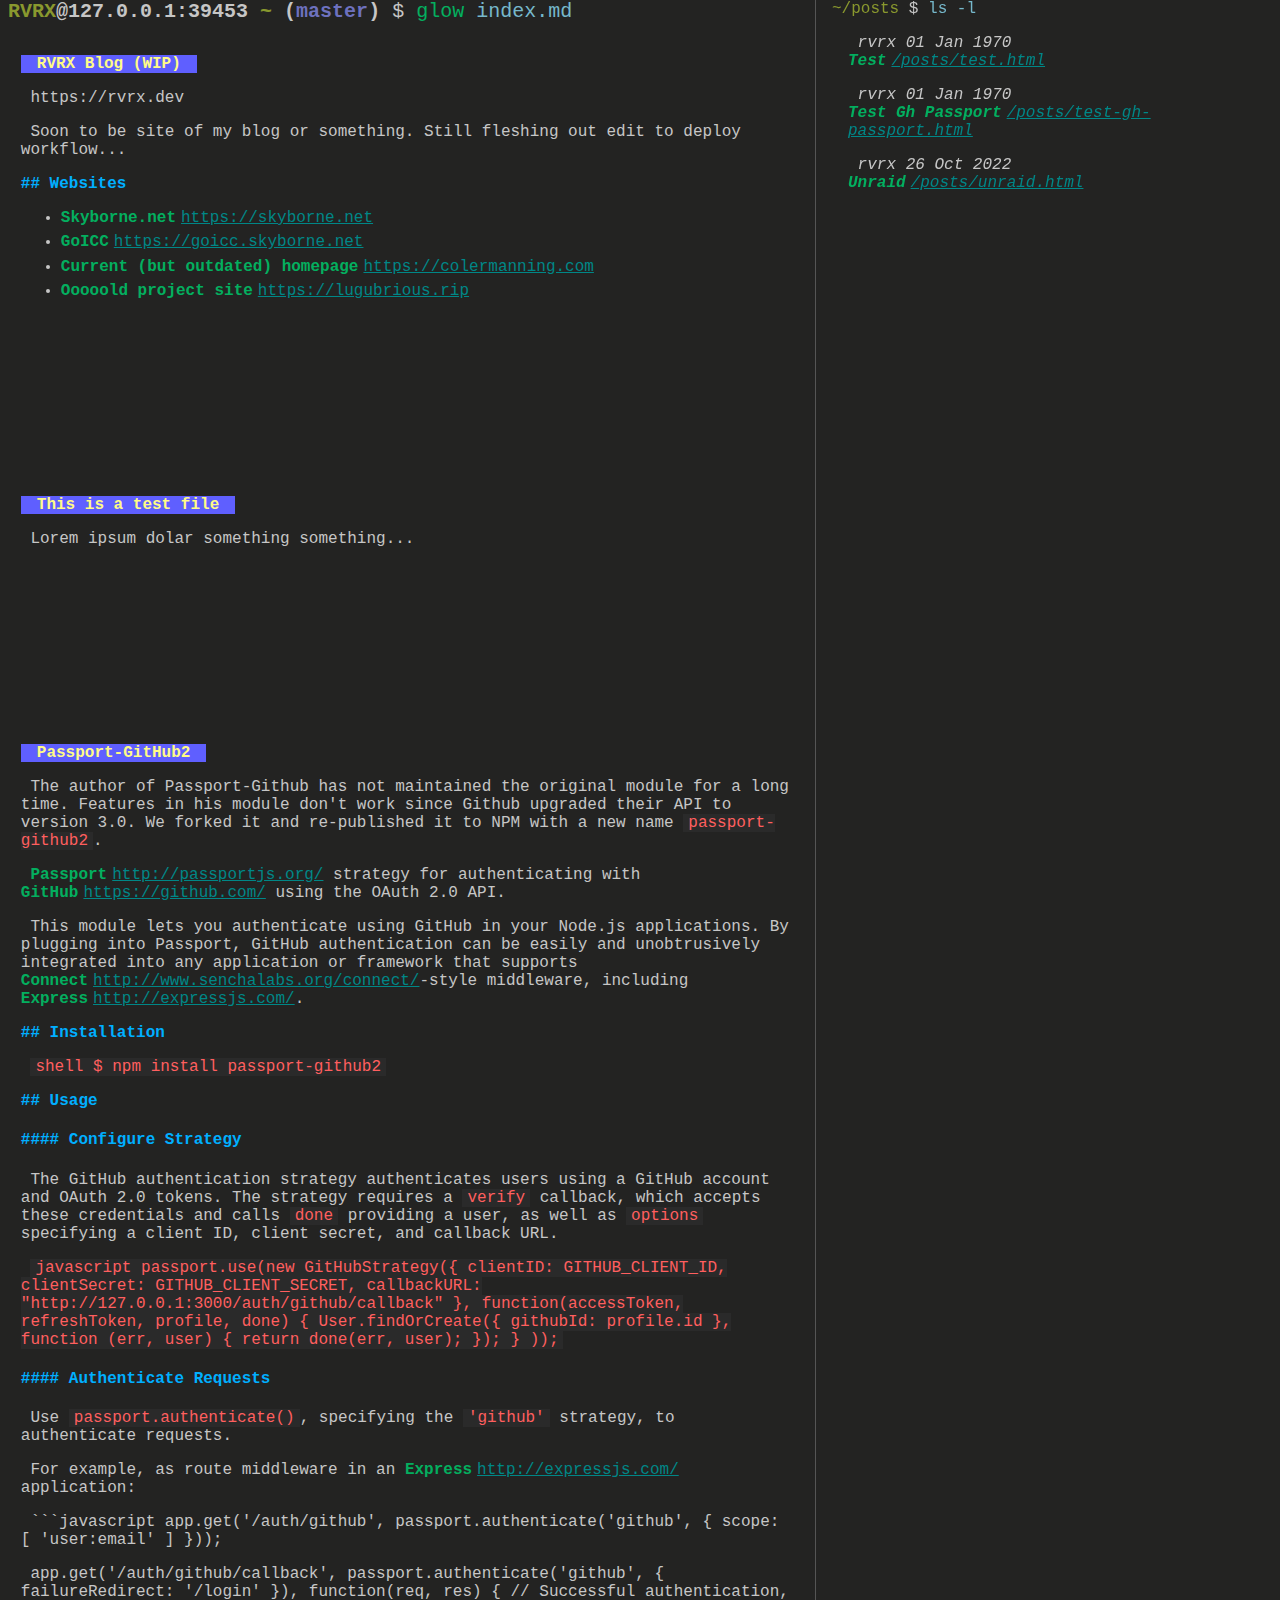
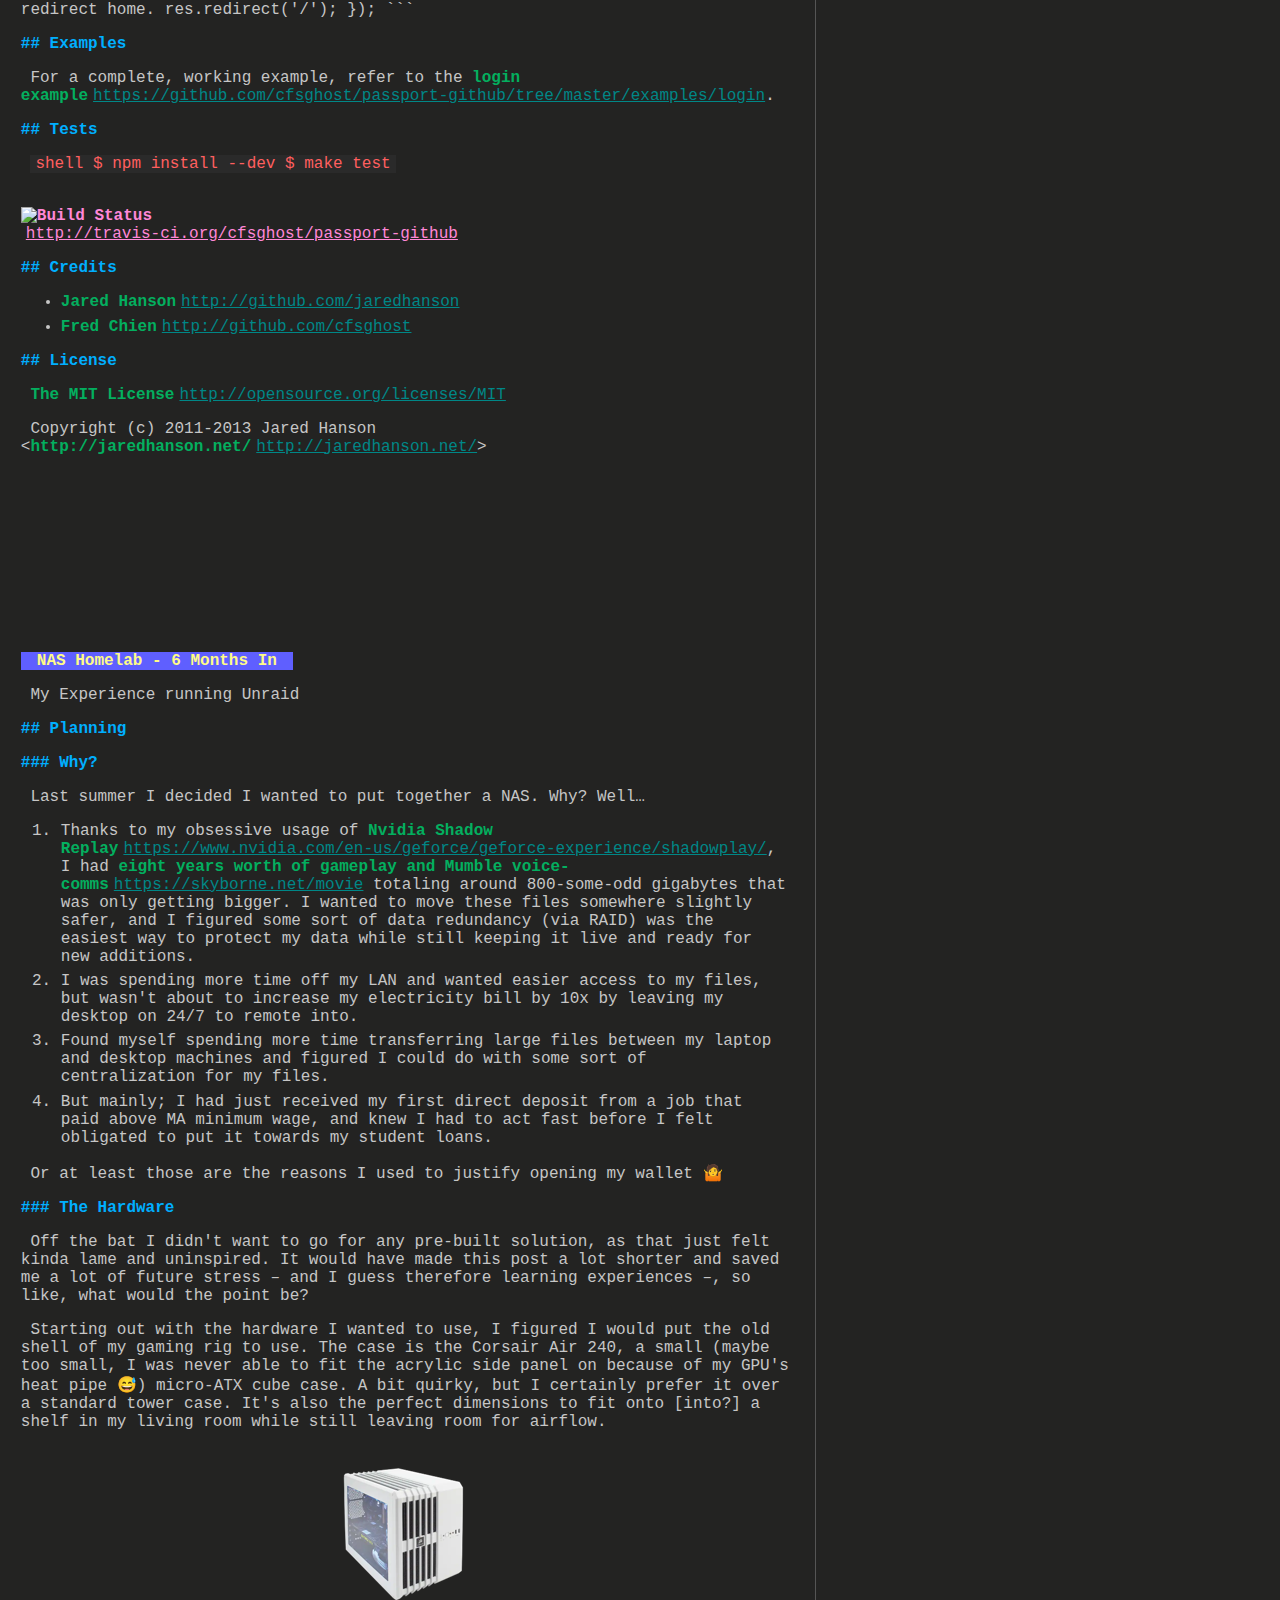
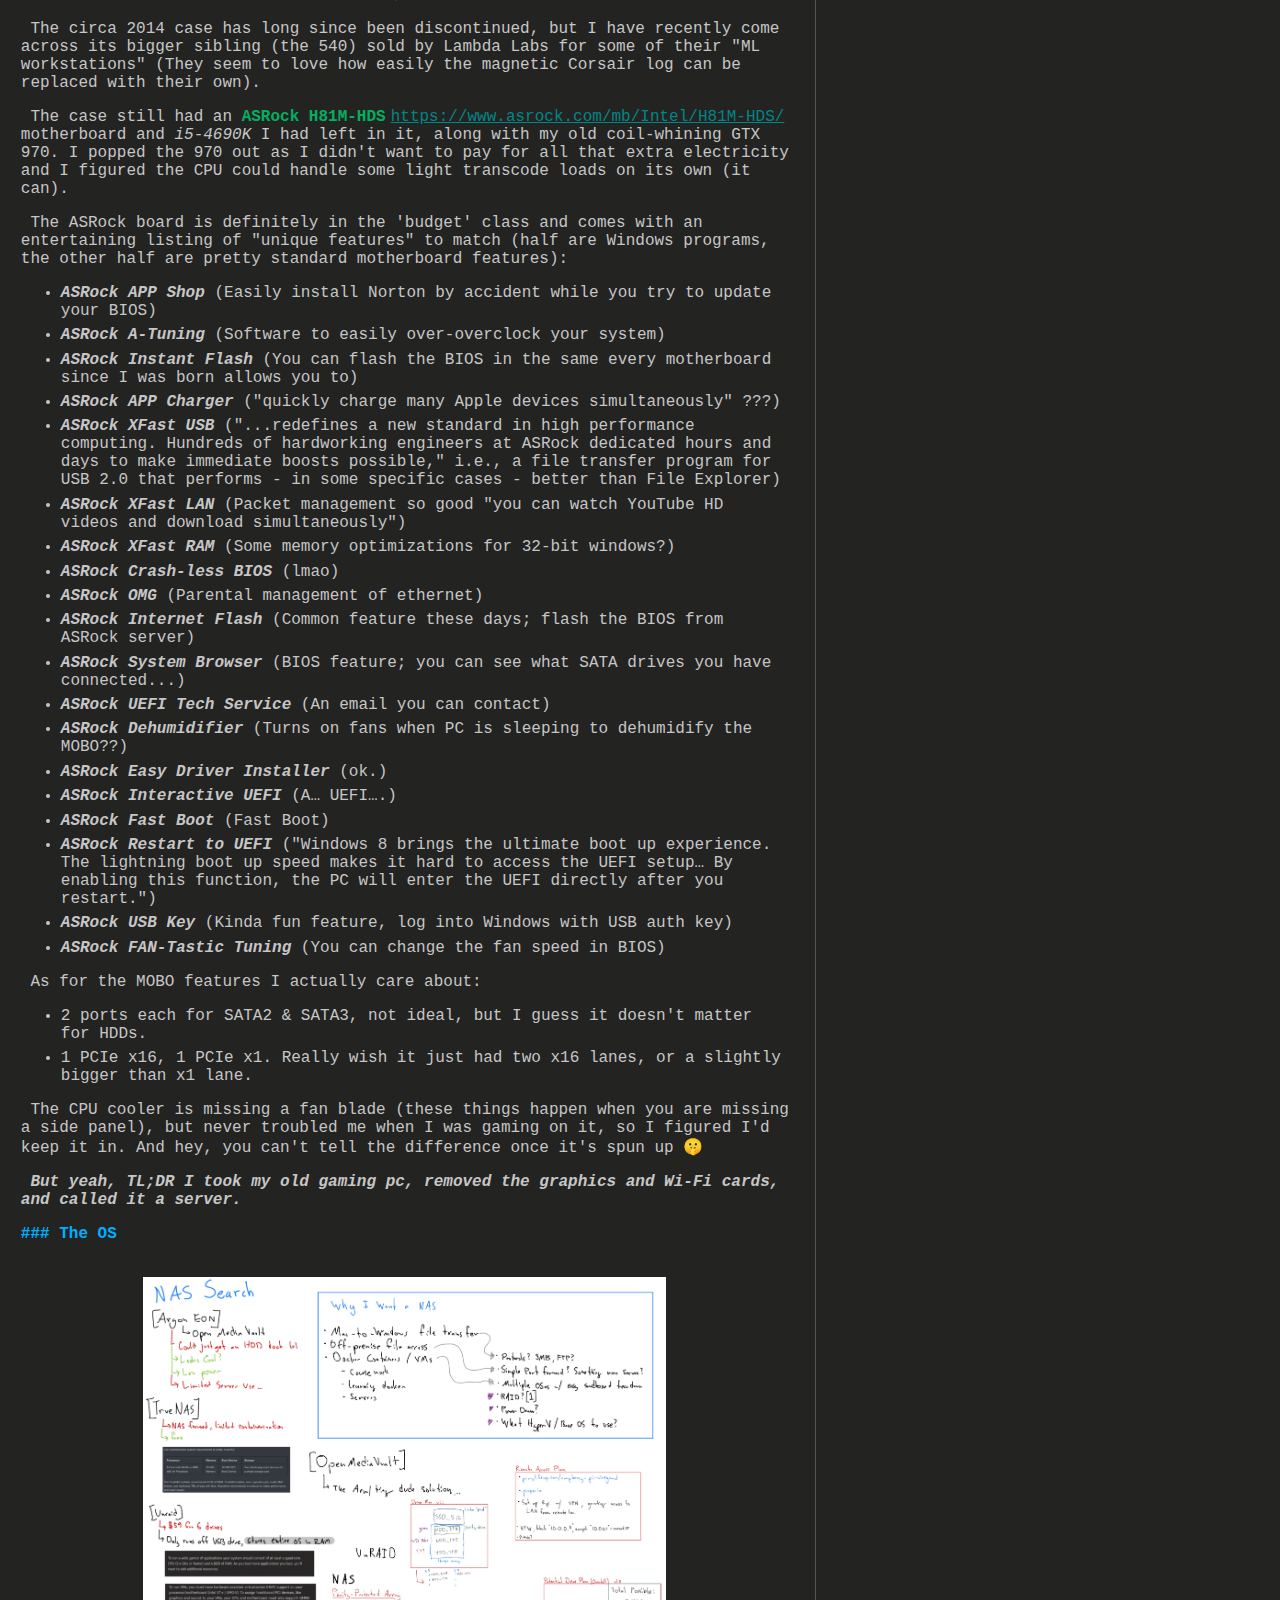
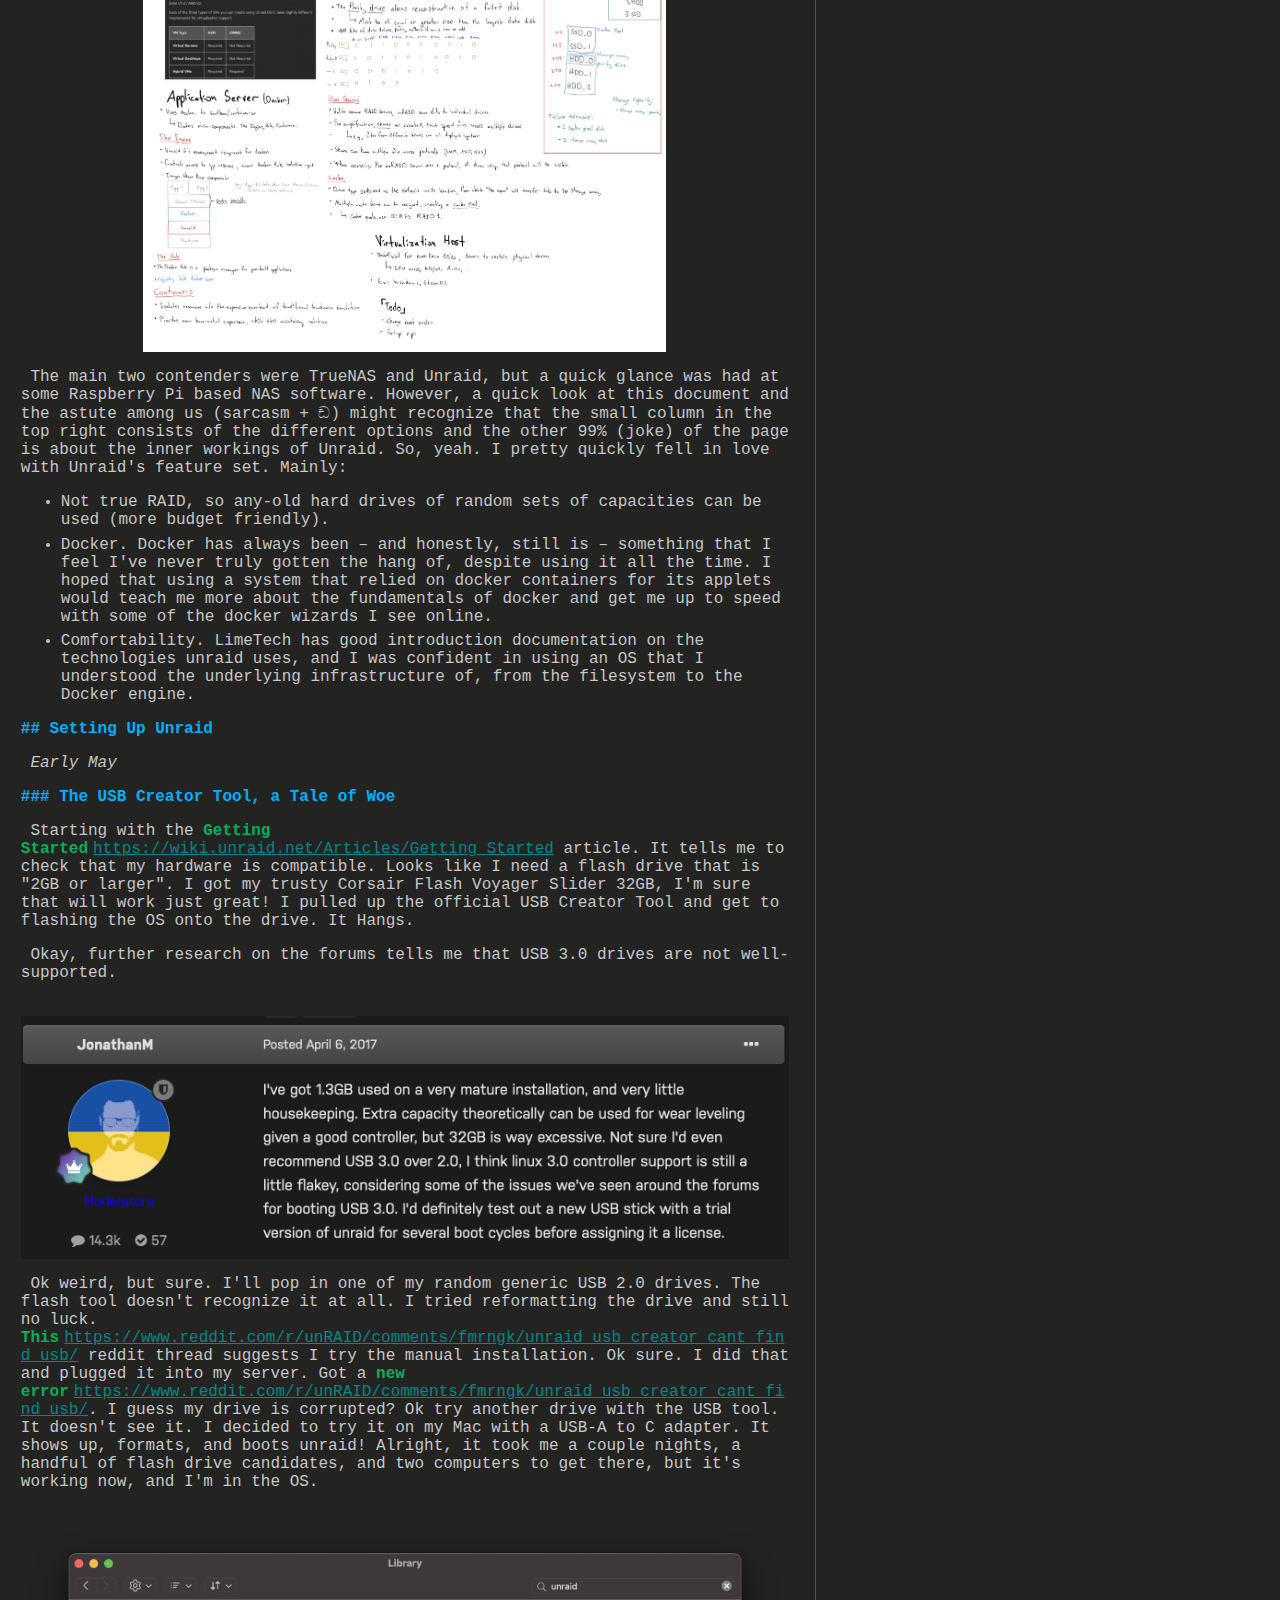
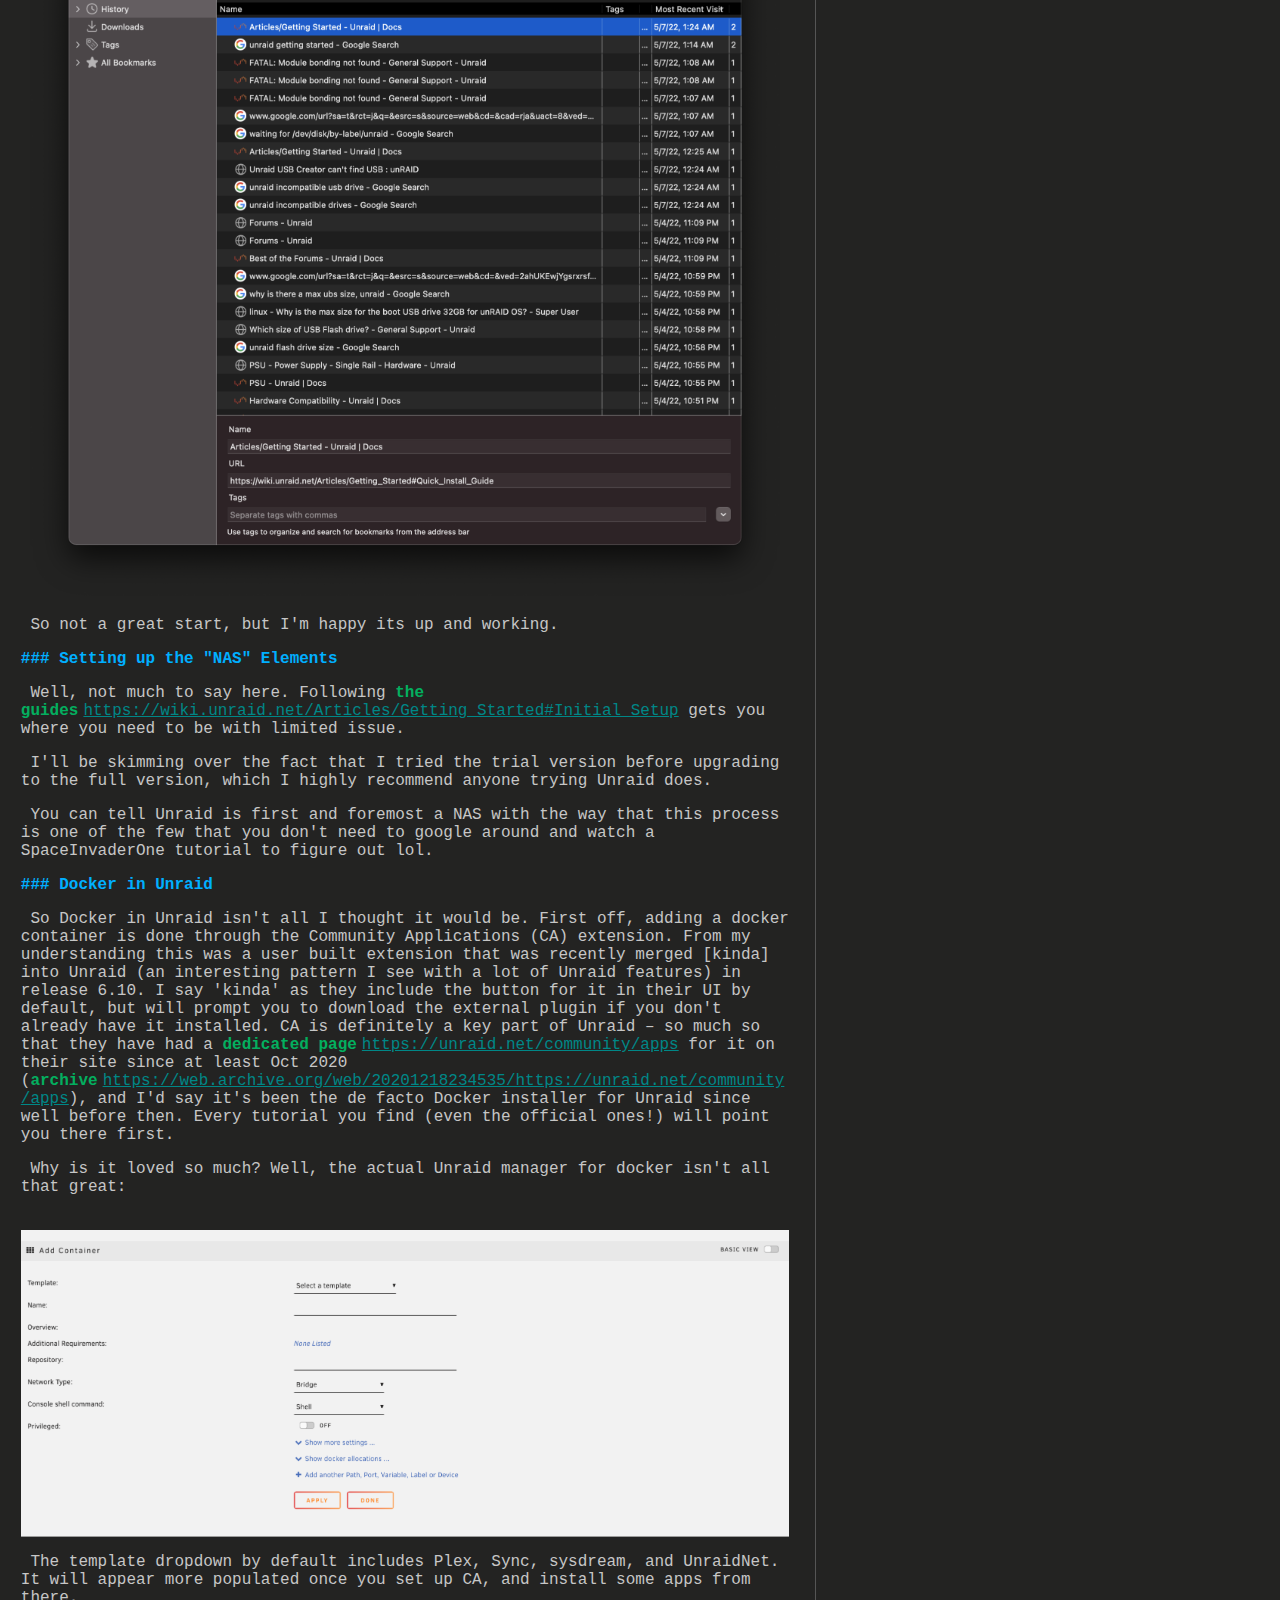
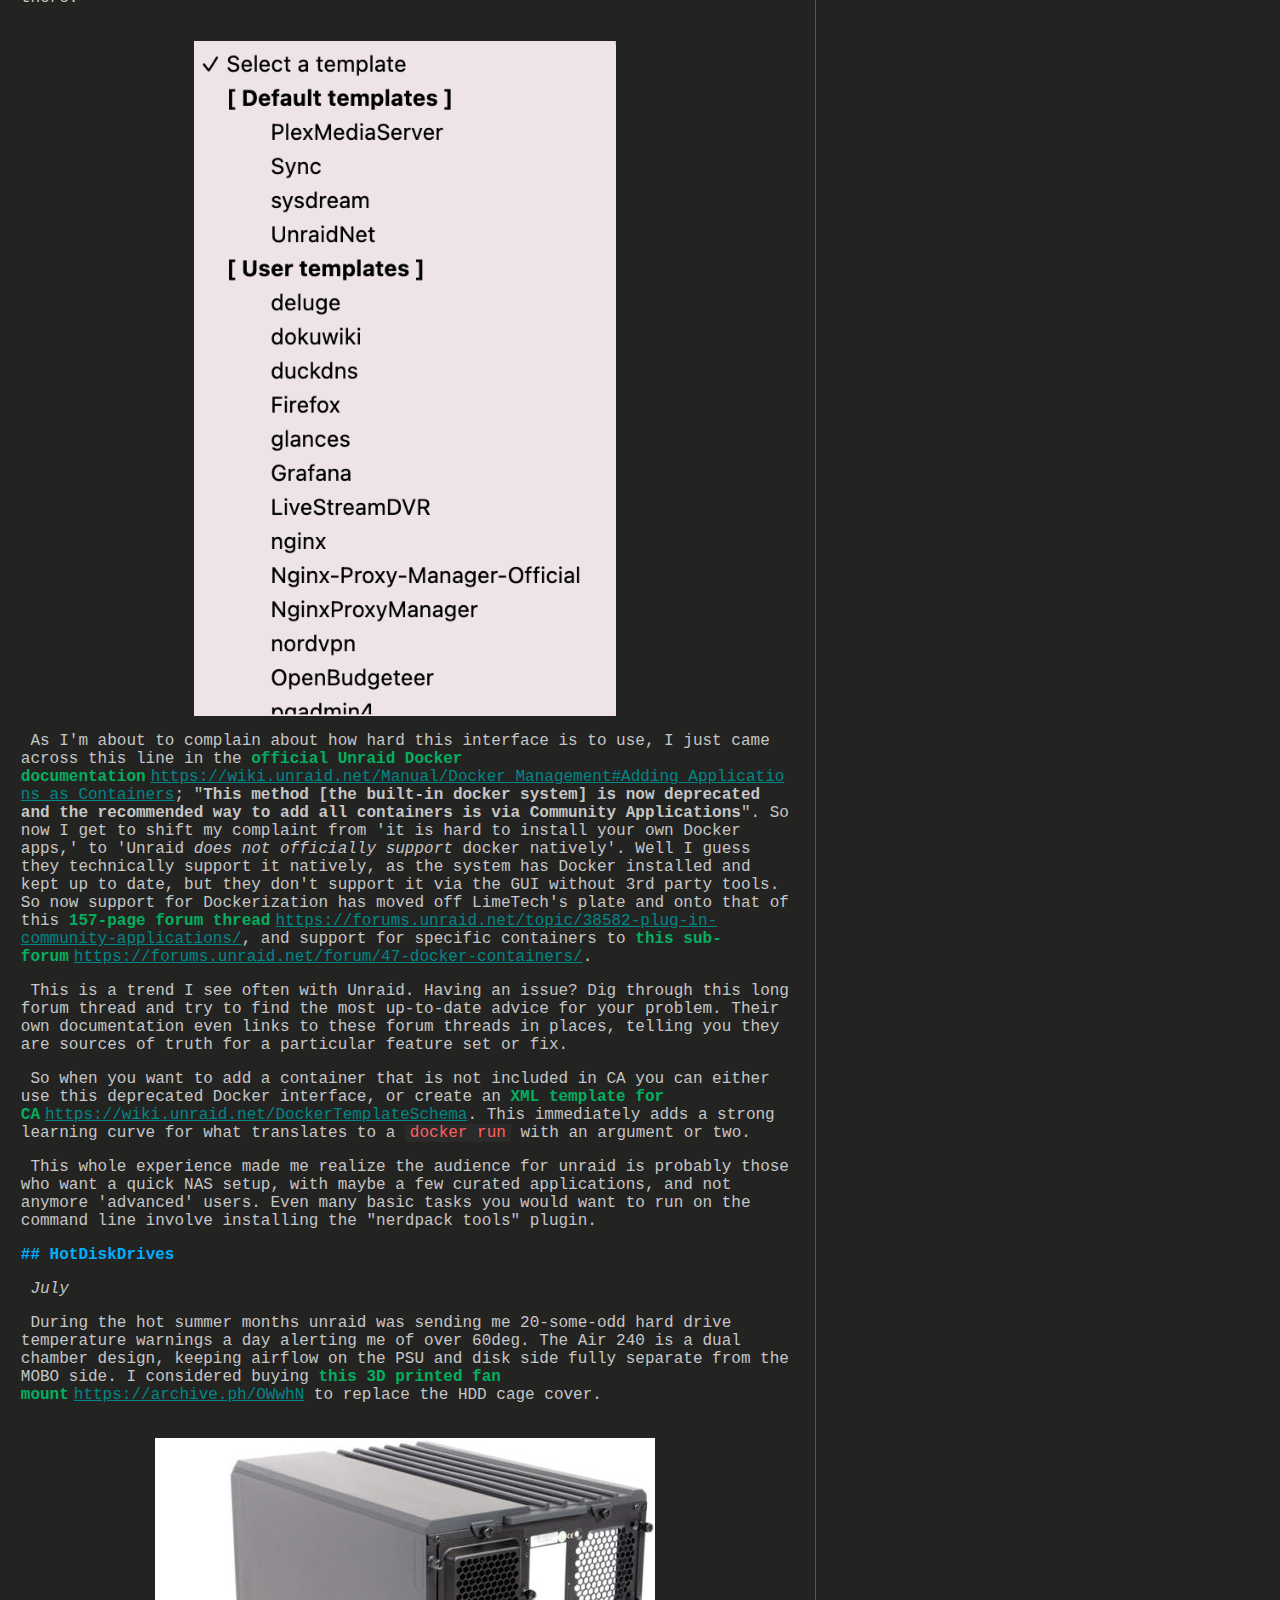
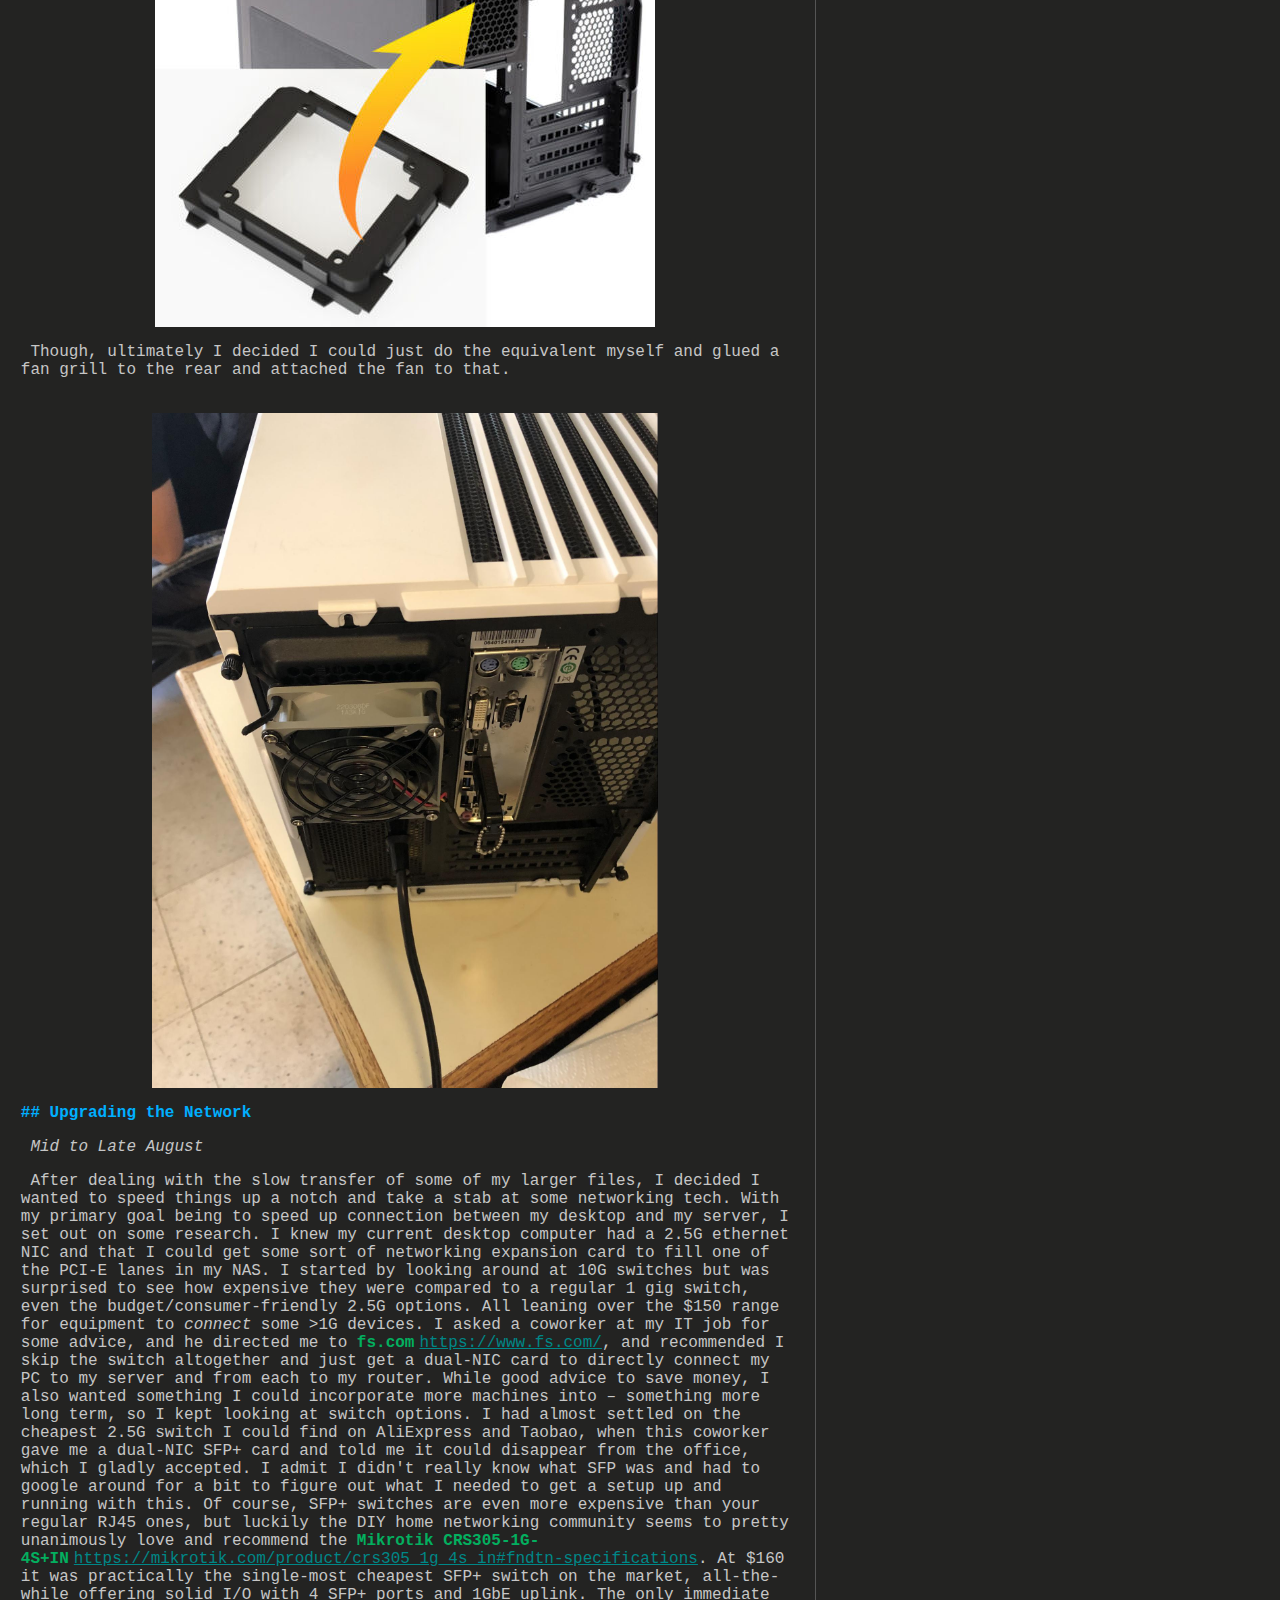
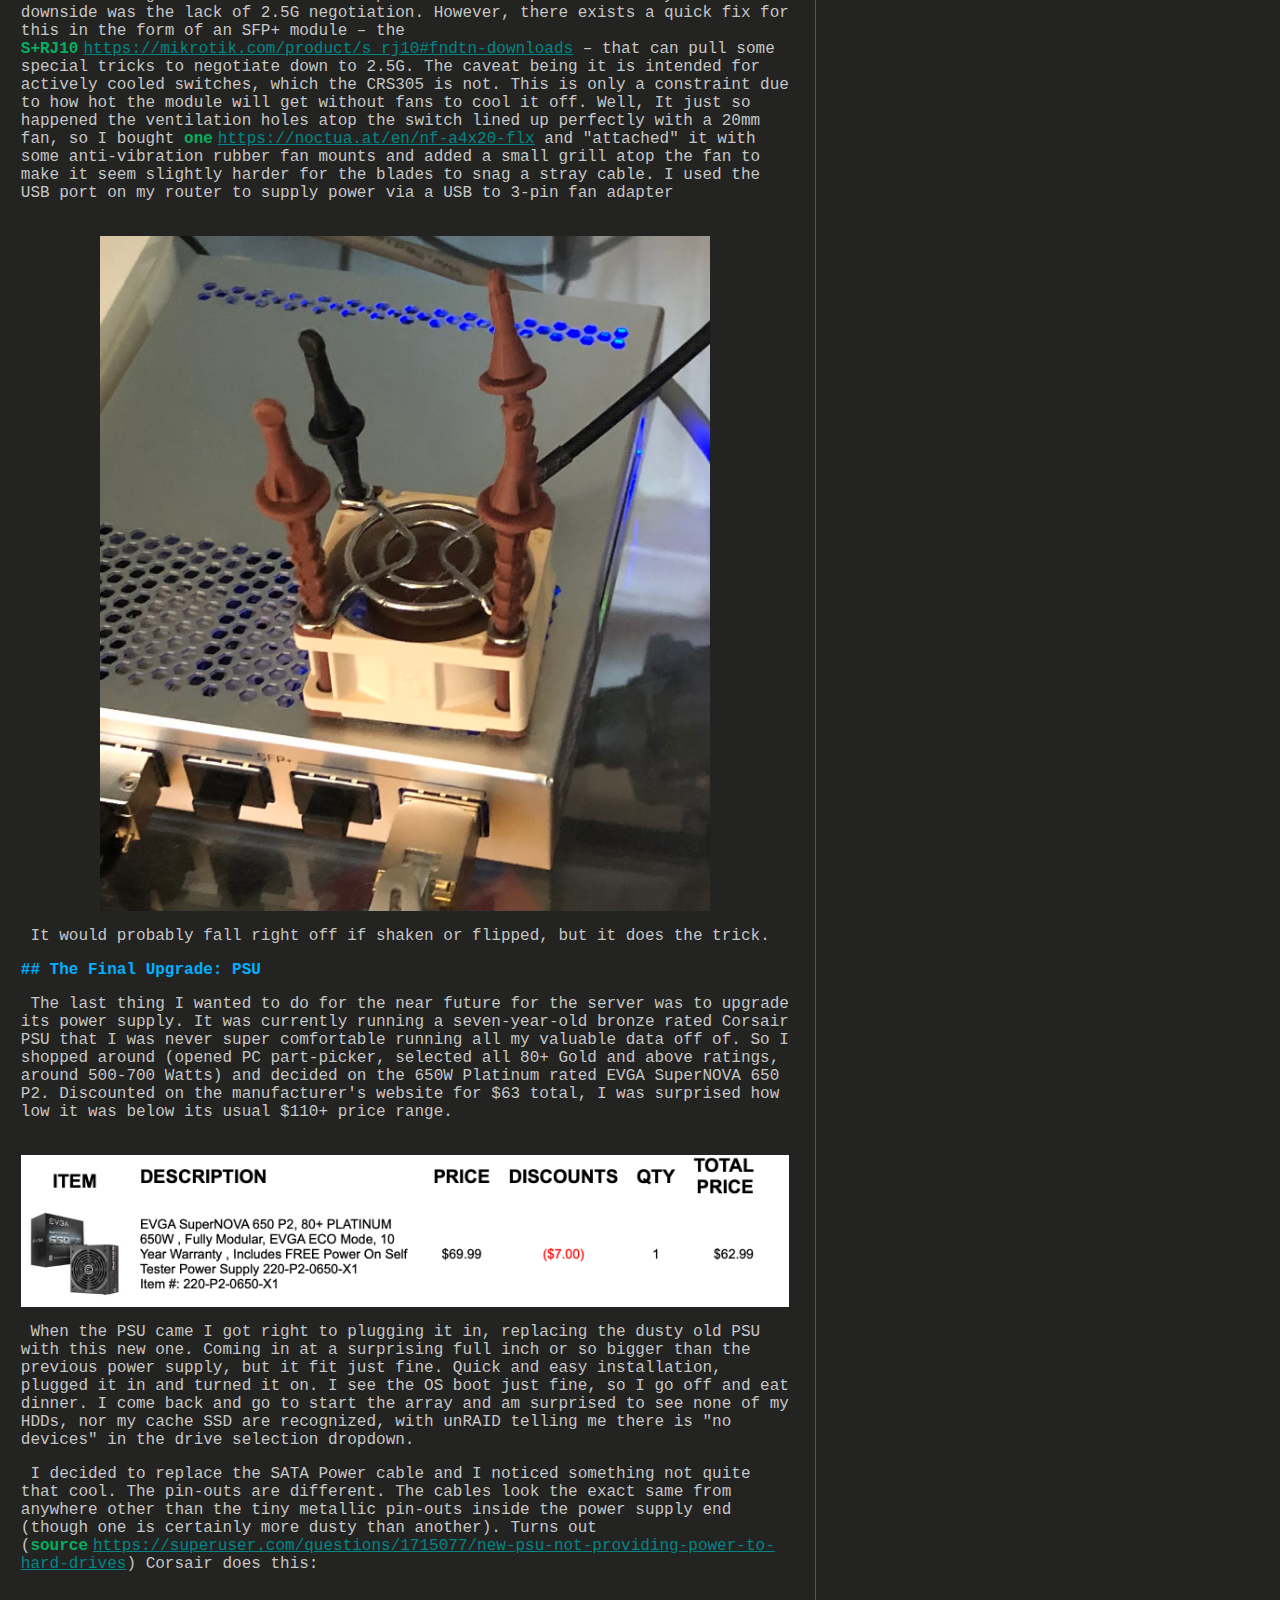
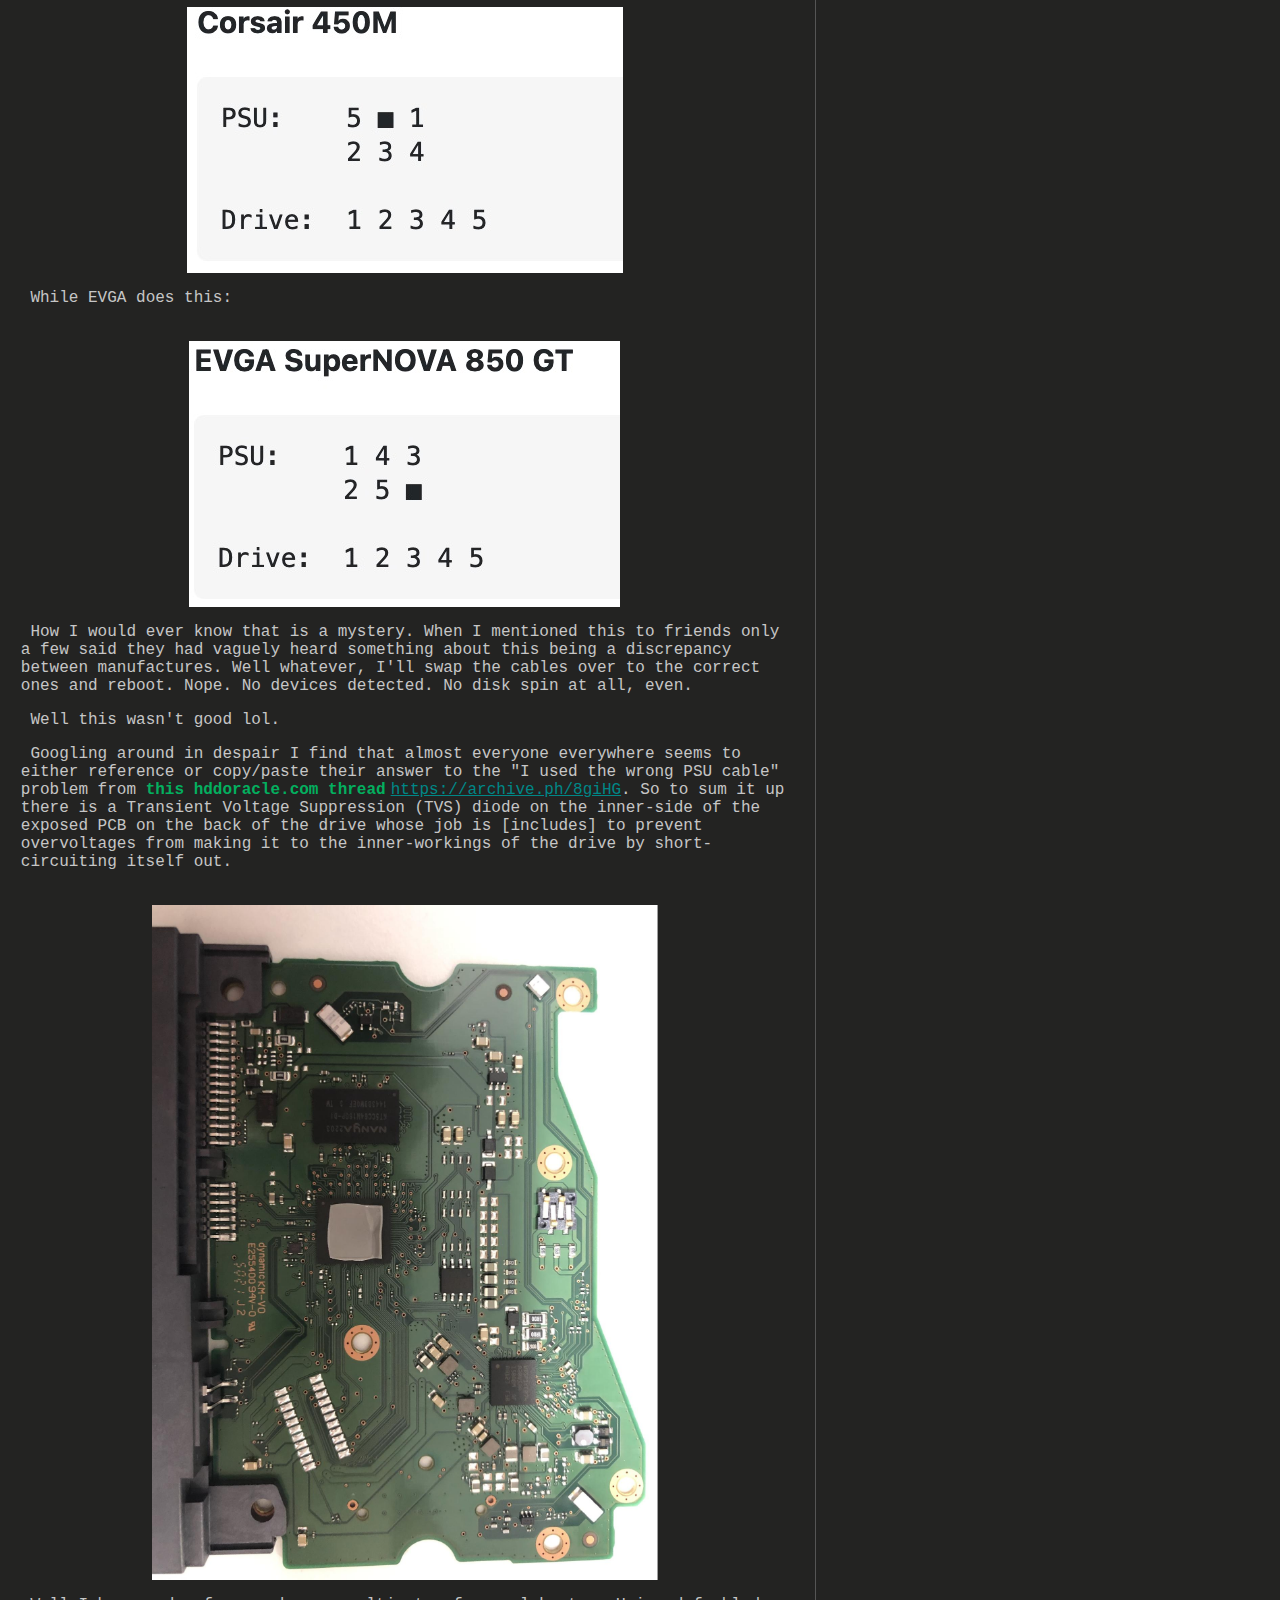
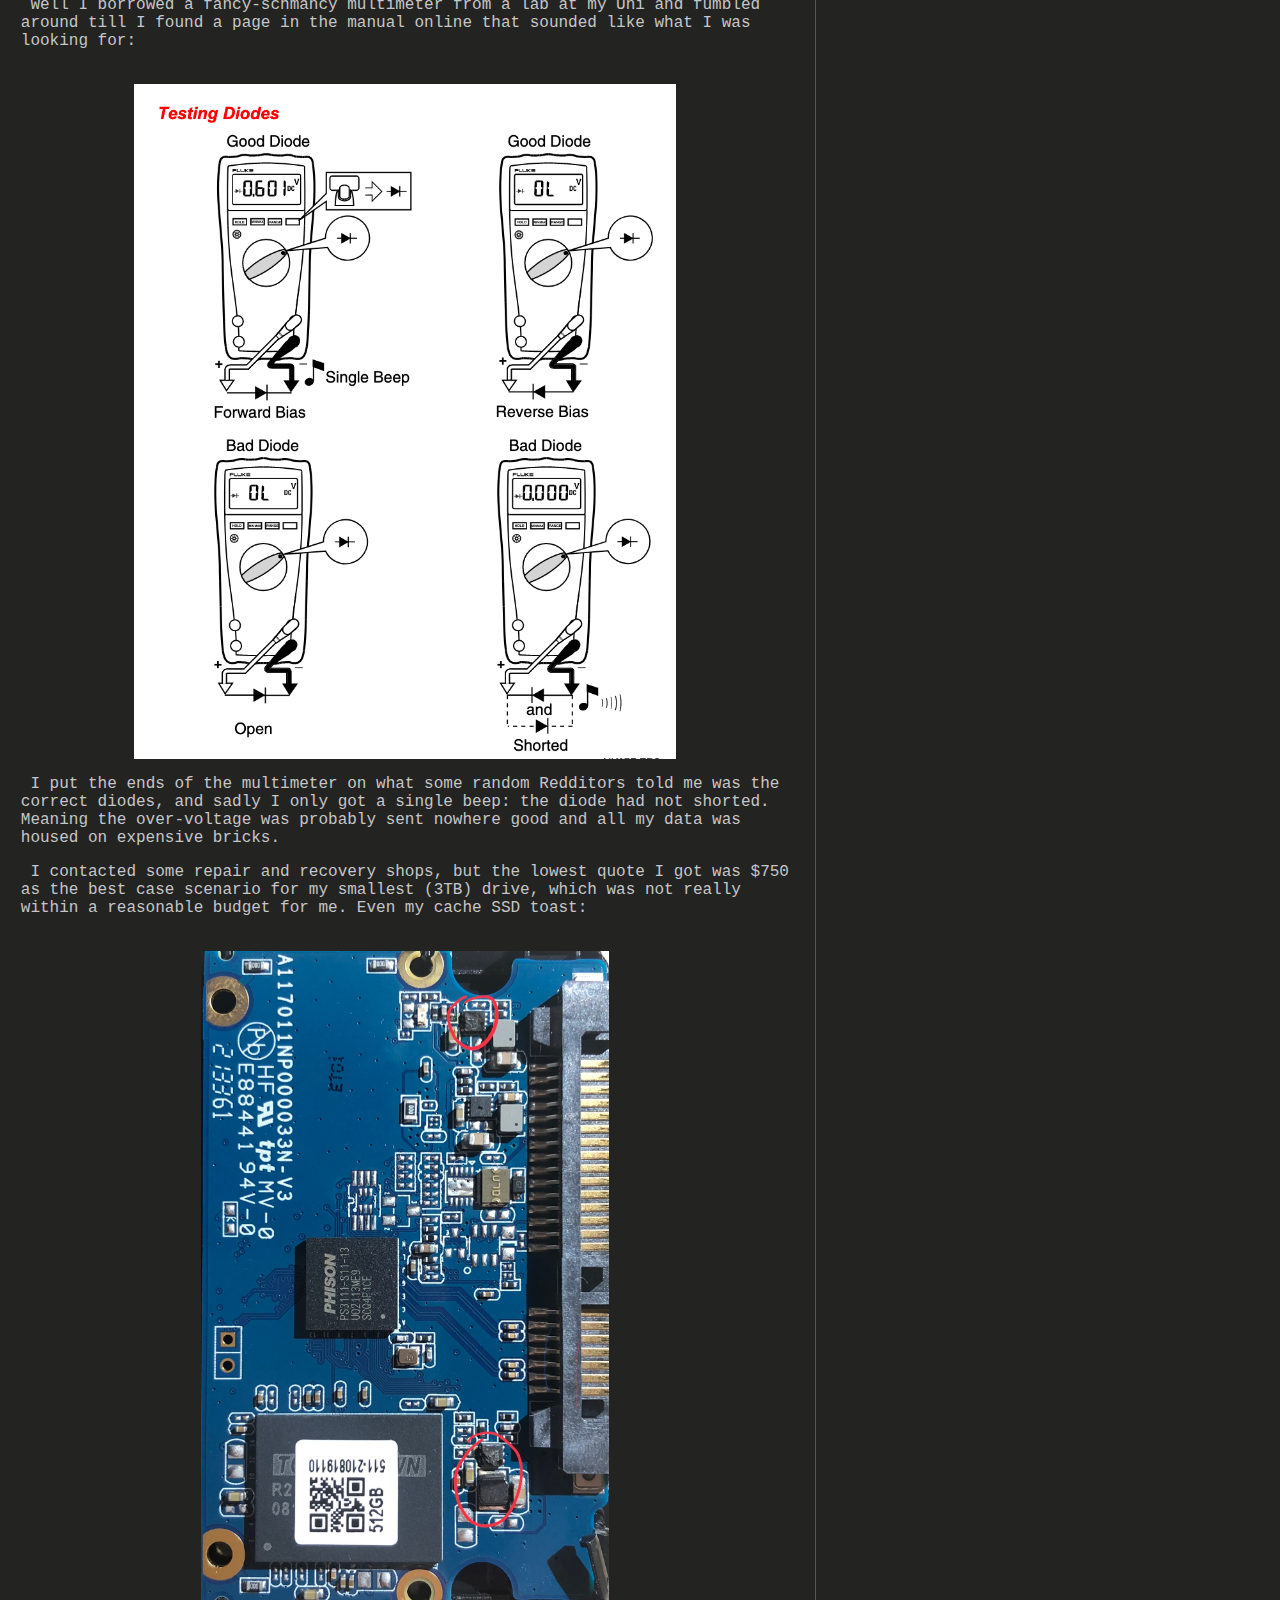
==== index.html @ b5360a89 "Generate new HTML" ====
<!DOCTYPE html>
<html lang="en">
<head>
    <meta charset="UTF-8">
    <meta name="viewport" content="width=device-width, initial-scale=1">
    <meta name="description" content="Dev Blog of Cole Manning (RVRX)">
    <meta name="keywords" content="Cole Manning, Blog, RVRX, devblog, dev-blog, WPI, Worcester Polytechnic Institute">
    
    <meta property="og:title" content="RVRX Dev Blog">
    <meta property="og:site_name" content="RVRX.">
    <meta property="og:url" content=https://blog.rvrx.dev>
    <meta property="og:description" content="">
    <meta property="og:type" content="article">
    <meta property="og:image" content=https://blog.rvrx.dev/img/about/terminal-example.png>
    
    <link href="/css/glow-style-terminal.css" rel="stylesheet">
    <title>RVRX.</title>
</head>

<body class="body">
<main class="main">
<header><a href="/"><span style="color: #89982e">RVRX</span>@<span class="page-host">localhost</span> <span style="color: #89982e" id="page-path">~/blog</span> (<span style="color: #6d71be;">master</span>)</a> $ <span style="color: #76b8cb"><a href="https://github.com/charmbracelet/glow#glow" target="_blank">glow</a> <span id="page-name">index.md</span></span></header>
<div class="generated-content">
<h1>RVRX Blog (WIP)</h1>
<p>https://rvrx.dev</p>
<p>Soon to be site of my blog or something. Still fleshing out edit to deploy workflow...</p>
<h2>Websites</h2>
<ul>
<li><a href="https://skyborne.net">Skyborne.net</a></li>
<li><a href="https://goicc.skyborne.net">GoICC</a></li>
<li><a href="https://colermanning.com">Current (but outdated) homepage</a></li>
<li><a href="https://lugubrious.rip">Ooooold project site</a></li>
</ul><br><br><br><br><br><br><br><br><br><br><h1>This is a test file</h1>
<p>Lorem ipsum dolar something something...</p><br><br><br><br><br><br><br><br><br><br><h1>Passport-GitHub2</h1>
<p>The author of Passport-Github has not maintained the original module for a long time. Features in his module don't work since Github upgraded their API to version 3.0.  We forked it and re-published it to NPM with a new name <code>passport-github2</code>.</p>
<p><a href="http://passportjs.org/">Passport</a> strategy for authenticating with <a href="https://github.com/">GitHub</a>
using the OAuth 2.0 API.</p>
<p>This module lets you authenticate using GitHub in your Node.js applications.
By plugging into Passport, GitHub authentication can be easily and
unobtrusively integrated into any application or framework that supports
<a href="http://www.senchalabs.org/connect/">Connect</a>-style middleware, including
<a href="http://expressjs.com/">Express</a>.</p>
<h2>Installation</h2>
<p><code>shell
$ npm install passport-github2</code></p>
<h2>Usage</h2>
<h4>Configure Strategy</h4>
<p>The GitHub authentication strategy authenticates users using a GitHub account
and OAuth 2.0 tokens.  The strategy requires a <code>verify</code> callback, which accepts
these credentials and calls <code>done</code> providing a user, as well as <code>options</code>
specifying a client ID, client secret, and callback URL.</p>
<p><code>javascript
passport.use(new GitHubStrategy({
    clientID: GITHUB_CLIENT_ID,
    clientSecret: GITHUB_CLIENT_SECRET,
    callbackURL: "http://127.0.0.1:3000/auth/github/callback"
  },
  function(accessToken, refreshToken, profile, done) {
    User.findOrCreate({ githubId: profile.id }, function (err, user) {
      return done(err, user);
    });
  }
));</code></p>
<h4>Authenticate Requests</h4>
<p>Use <code>passport.authenticate()</code>, specifying the <code>'github'</code> strategy, to
authenticate requests.</p>
<p>For example, as route middleware in an <a href="http://expressjs.com/">Express</a>
application:</p>
<p>```javascript
app.get('/auth/github',
  passport.authenticate('github', { scope: [ 'user:email' ] }));</p>
<p>app.get('/auth/github/callback', 
  passport.authenticate('github', { failureRedirect: '/login' }),
  function(req, res) {
    // Successful authentication, redirect home.
    res.redirect('/');
  });
```</p>
<h2>Examples</h2>
<p>For a complete, working example, refer to the <a href="https://github.com/cfsghost/passport-github/tree/master/examples/login">login example</a>.</p>
<h2>Tests</h2>
<p><code>shell
$ npm install --dev
$ make test</code></p>
<p><a href="http://travis-ci.org/cfsghost/passport-github"><img alt="Build Status" src="https://secure.travis-ci.org/cfsghost/passport-github.png" /></a></p>
<h2>Credits</h2>
<ul>
<li><a href="http://github.com/jaredhanson">Jared Hanson</a></li>
<li><a href="http://github.com/cfsghost">Fred Chien</a></li>
</ul>
<h2>License</h2>
<p><a href="http://opensource.org/licenses/MIT">The MIT License</a></p>
<p>Copyright (c) 2011-2013 Jared Hanson &lt;<a href="http://jaredhanson.net/">http://jaredhanson.net/</a>&gt;</p><br><br><br><br><br><br><br><br><br><br><h1>NAS Homelab - 6 Months In</h1>
<p>My Experience running Unraid</p>
<h2>Planning</h2>
<h3>Why?</h3>
<p>Last summer I decided I wanted to put together a NAS. Why? Well…</p>
<ol>
<li>Thanks to my obsessive usage of <a href="https://www.nvidia.com/en-us/geforce/geforce-experience/shadowplay/">Nvidia Shadow Replay</a>, I had <a href="https://skyborne.net/movie">eight years worth of gameplay and Mumble voice-comms</a> totaling around 800-some-odd gigabytes that was only getting bigger. I wanted to move these files somewhere slightly safer, and I figured some sort of data redundancy (via RAID) was the easiest way to protect my data while still keeping it live and ready for new additions.</li>
<li>I was spending more time off my LAN and wanted easier access to my files, but wasn't about to increase my electricity bill by 10x by leaving my desktop on 24/7 to remote into.</li>
<li>Found myself spending more time transferring large files between my laptop and desktop machines and figured I could do with some sort of centralization for my files.</li>
<li>But mainly; I had just received my first direct deposit from a job that paid above MA minimum wage, and knew I had to act fast before I felt obligated to put it towards my student loans.</li>
</ol>
<p>Or at least those are the reasons I used to justify opening my wallet 🤷</p>
<h3>The Hardware</h3>
<p>Off the bat I didn't want to go for any pre-built solution, as that just felt kinda lame and uninspired. It would have made this post a lot shorter and saved me a lot of future stress – and I guess therefore learning experiences –, so like, what would the point be?</p>
<p>Starting out with the hardware I wanted to use, I figured I would put the old shell of my gaming rig to use. The case is the Corsair Air 240, a small (maybe too small, I was never able to fit the acrylic side panel on because of my GPU's heat pipe &#128517;) micro-ATX cube case. A bit quirky, but I certainly prefer it over a standard tower case. It's also the perfect dimensions to fit onto [into?] a shelf in my living room while still leaving room for airflow.</p>
<p><img alt="Corsair Air 240" src="../img/unraid/corsair_air_240.png" /></p>
<p>The circa 2014 case has long since been discontinued, but I have recently come across its bigger sibling (the 540) sold by Lambda Labs for some of their "ML workstations" (They seem to love how easily the magnetic Corsair log can be replaced with their own).</p>
<p>The case still had an <a href="https://www.asrock.com/mb/Intel/H81M-HDS/">ASRock H81M-HDS</a> motherboard and <em>i5-4690K</em> I had left in it, along with my old coil-whining GTX 970. I popped the 970 out as I didn't want to pay for all that extra electricity and I figured the CPU could handle some light transcode loads on its own (it can).</p>
<p>The ASRock board is definitely in the 'budget' class and comes with an entertaining listing of "unique features" to match (half are Windows programs, the other half are pretty standard motherboard features):</p>
<ul>
<li><strong><em>ASRock APP Shop</em></strong> (Easily install Norton by accident while you try to update your BIOS)</li>
<li><strong><em>ASRock A-Tuning</em></strong> (Software to easily over-overclock your system)</li>
<li><strong><em>ASRock Instant Flash</em></strong> (You can flash the BIOS in the same every motherboard since I was born allows you to)</li>
<li><strong><em>ASRock APP Charger</em></strong> ("quickly charge many Apple devices simultaneously" ???)</li>
<li><strong><em>ASRock XFast USB</em></strong> ("...redefines a new standard in high performance computing. Hundreds of hardworking engineers at ASRock dedicated hours and days to make immediate boosts possible," i.e., a file transfer program for USB 2.0 that performs - in some specific cases - better than File Explorer)</li>
<li><strong><em>ASRock XFast LAN</em></strong> (Packet management so good "you can watch YouTube HD videos and download simultaneously")</li>
<li><strong><em>ASRock XFast RAM</em></strong> (Some memory optimizations for 32-bit windows?)</li>
<li><strong><em>ASRock Crash-less BIOS</em></strong> (lmao)</li>
<li><strong><em>ASRock OMG</em></strong> (Parental management of ethernet)</li>
<li><strong><em>ASRock Internet Flash</em></strong> (Common feature these days; flash the BIOS from ASRock server)</li>
<li><strong><em>ASRock System Browser</em></strong> (BIOS feature; you can see what SATA drives you have connected...)</li>
<li><strong><em>ASRock UEFI Tech Service</em></strong> (An email you can contact)</li>
<li><strong><em>ASRock Dehumidifier</em></strong> (Turns on fans when PC is sleeping to dehumidify the MOBO??)</li>
<li><strong><em>ASRock Easy Driver Installer</em></strong> (ok.)</li>
<li><strong><em>ASRock Interactive UEFI</em></strong> (A… UEFI….)</li>
<li><strong><em>ASRock Fast Boot</em></strong> (Fast Boot)</li>
<li><strong><em>ASRock Restart to UEFI</em></strong> ("Windows 8 brings the ultimate boot up experience. The lightning boot up speed makes it hard to access the UEFI setup… By enabling this function, the PC will enter the UEFI directly after you restart.")</li>
<li><strong><em>ASRock USB Key</em></strong> (Kinda fun feature, log into Windows with USB auth key)</li>
<li><strong><em>ASRock FAN-Tastic Tuning</em></strong> (You can change the fan speed in BIOS)</li>
</ul>
<p>As for the MOBO features I actually care about:</p>
<ul>
<li>2 ports each for SATA2 &amp; SATA3, not ideal, but I guess it doesn't matter for HDDs.</li>
<li>1 PCIe x16, 1 PCIe x1. Really wish it just had two x16 lanes, or a slightly bigger than x1 lane.</li>
</ul>
<p>The CPU cooler is missing a fan blade (these things happen when you are missing a side panel), but never troubled me when I was gaming on it, so I figured I'd keep it  in. And hey, you can't tell the difference once it's spun up &#129323;</p>
<p><em><strong>But yeah, TL;DR I took my old gaming pc, removed the graphics and Wi-Fi cards, and called it a server.</strong></em></p>
<h3>The OS</h3>
<p><img alt="OS Planning Notes" src="../img/unraid/planning-os.jpg" /></p>
<p>The main two contenders were TrueNAS and Unraid, but a quick glance was had at some Raspberry Pi based NAS software. However, a quick look at this document and the astute among us (sarcasm + &#3486;) might recognize that the small column in the top right consists of the different options and the other 99% (joke) of the page is about the inner workings of Unraid. So, yeah. I pretty quickly fell in love with Unraid's feature set. Mainly:</p>
<ul>
<li>Not true RAID, so any-old hard drives of random sets of capacities can be used (more budget friendly).</li>
<li>Docker. Docker has always been – and honestly, still is – something that I feel I've never truly gotten the hang of, despite using it all the time. I hoped that using a system that relied on docker containers for its applets would teach me more about the fundamentals of docker and get me up to speed with some of the docker wizards I see online.</li>
<li>Comfortability. LimeTech has good introduction documentation on the technologies unraid uses, and I was confident in using an OS that I understood the underlying infrastructure of, from the filesystem to the Docker engine.</li>
</ul>
<h2>Setting Up Unraid</h2>
<p><em>Early May</em></p>
<h3>The USB Creator Tool, a Tale of Woe</h3>
<p>Starting with the <a href="https://wiki.unraid.net/Articles/Getting_Started">Getting Started</a> article. It tells me to check that my hardware is compatible. Looks like I need a flash drive that is "2GB or larger". I got my trusty Corsair Flash Voyager Slider 32GB, I'm sure that will work just great! I pulled up the official USB Creator Tool and get to flashing the OS onto the drive. It Hangs.</p>
<p>Okay, further research on the forums tells me that USB 3.0 drives are not well-supported.</p>
<p><img alt="usb_3_support" src="../img/unraid/usb_3_support.png" /></p>
<p>Ok weird, but sure. I'll pop in one of my random generic USB 2.0 drives. The flash tool doesn't recognize it at all. I tried reformatting the drive and still no luck. <a href="https://www.reddit.com/r/unRAID/comments/fmrngk/unraid_usb_creator_cant_find_usb/">This</a> reddit thread suggests I try the manual installation. Ok sure. I did that and plugged it into my server. Got a <a href="https://www.reddit.com/r/unRAID/comments/fmrngk/unraid_usb_creator_cant_find_usb/">new error</a>. I guess my drive is corrupted? Ok try another drive with the USB tool. It doesn't see it. I decided to try it on my Mac with a USB-A to C adapter. It shows up, formats, and boots unraid! Alright, it took me a couple nights, a handful of flash drive candidates, and two computers to get there, but it's working now, and I'm in the OS.</p>
<p><img alt="My Firefox history showing a lot of searches for USB issues in unraid" src="../img/unraid/usb_firefox_history.png" /></p>
<p>So not a great start, but I'm happy its up and working.</p>
<h3>Setting up the "NAS" Elements</h3>
<p>Well, not much to say here. Following <a href="https://wiki.unraid.net/Articles/Getting_Started#Initial_Setup">the guides</a> gets you where you need to be with limited issue. </p>
<p>I'll be skimming over the fact that I tried the trial version before upgrading to the full version, which I highly recommend anyone trying Unraid does. </p>
<p>You can tell Unraid is first and foremost a NAS with the way that this process is one of the few that you don't need to google around and watch a SpaceInvaderOne tutorial to figure out lol.</p>
<h3>Docker in Unraid</h3>
<p>So Docker in Unraid isn't all I thought it would be.
First off, adding a docker container is done through the Community Applications (CA) extension.
From my understanding this was a user built extension that was recently merged [kinda] into Unraid (an interesting pattern I see with a lot of Unraid features) in release 6.10.
I say 'kinda' as they include the button for it in their UI by default, but will prompt you to download the external plugin if you don't already have it installed. CA is definitely a key part of Unraid – so much so that they have had a <a href="https://unraid.net/community/apps">dedicated page</a> for it on their site since at least Oct 2020 (<a href="https://web.archive.org/web/20201218234535/https://unraid.net/community/apps">archive</a>), and I'd say it's been the de facto Docker installer for Unraid since well before then. Every tutorial you find (even the official ones!) will point you there first.</p>
<p>Why is it loved so much? Well, the actual Unraid manager for docker isn't all that great:</p>
<p><img alt="add docker container" src="../img/unraid/add_container.png" /></p>
<p>The template dropdown by default includes Plex, Sync, sysdream, and UnraidNet. It will appear more populated once you set up CA, and install some apps from there.</p>
<p><img alt="docker templates" src="../img/unraid/docker_templates.png" /></p>
<p>As I'm about to complain about how hard this interface is to use, I just came across this line in the <a href="https://wiki.unraid.net/Manual/Docker_Management#Adding_Applications_as_Containers">official Unraid Docker documentation</a>; "<strong>This method [the built-in docker system] is now deprecated and the recommended way to add all containers is via Community Applications</strong>". So now I get to shift my complaint from 'it is hard to install your own Docker apps,' to 'Unraid <em>does not officially support</em> docker natively'. Well I guess they technically support it natively, as the system has Docker installed and kept up to date, but they don't support it via the GUI without 3rd party tools. So now support for Dockerization has moved off LimeTech's plate and onto that of this <a href="https://forums.unraid.net/topic/38582-plug-in-community-applications/">157-page forum thread</a>, and support for specific containers to <a href="https://forums.unraid.net/forum/47-docker-containers/">this sub-forum</a>.</p>
<p>This is a trend I see often with Unraid. Having an issue? Dig through this long forum thread and try to find the most up-to-date advice for your problem. Their own documentation even links to these forum threads in places, telling you they are sources of truth for a particular feature set or fix.</p>
<p>So when you want to add a container that is not included in CA you can either use this deprecated Docker interface, or create an <a href="https://wiki.unraid.net/DockerTemplateSchema">XML template for CA</a>. This immediately adds a strong learning curve for what translates to a <code>docker run</code> with an argument or two.</p>
<p>This whole experience made me realize the audience for unraid is probably those who want a quick NAS setup, with maybe a few curated applications, and not anymore 'advanced' users. Even many basic tasks you would want to run on the command line involve installing the "nerdpack tools" plugin.</p>
<h2>HotDiskDrives</h2>
<p><em>July</em></p>
<p>During the hot summer months unraid was sending me 20-some-odd hard drive temperature warnings a day alerting me of over 60deg. The Air 240 is a dual chamber design, keeping airflow on the PSU and disk side fully separate from the MOBO side. I considered buying <a href="https://archive.ph/OWwhN">this 3D printed fan mount</a> to replace the HDD cage cover.</p>
<p><img alt="3D Printed Cage" src="../img/unraid/3d-printed-cage.jpg" /></p>
<p>Though, ultimately I decided I could just do the equivalent myself and glued a fan grill to the rear and attached the fan to that.</p>
<p><img alt="image3" src="../img/unraid/image3.jpg" /></p>
<h2>Upgrading the Network</h2>
<p><em>Mid to Late August</em></p>
<p>After dealing with the slow transfer of some of my larger files, I decided I wanted to speed things up a notch and take a stab at some networking tech. With my primary goal being to speed up connection between my desktop and my server, I set out on some research. I knew my current desktop computer had a 2.5G ethernet NIC and that I could get some sort of networking expansion card to fill one of the PCI-E lanes in my NAS. I started by looking around at 10G switches but was surprised to see how expensive they were compared to a regular 1 gig switch, even the budget/consumer-friendly 2.5G options. All leaning over the $150 range for equipment to <em>connect</em> some &gt;1G devices. I asked a coworker at my IT job for some advice, and he directed me to <a href="https://www.fs.com/">fs.com</a>, and recommended I skip the switch altogether and just get a dual-NIC card to directly connect my PC to my server and from each to my router. While good advice to save money, I also wanted something I could incorporate more machines into – something more long term, so I kept looking at switch options. I had almost settled on the cheapest 2.5G switch I could find on AliExpress and Taobao, when this coworker gave me a dual-NIC SFP+ card and told me it could disappear from the office, which I gladly accepted. I admit I didn't really know what SFP was and had to google around for a bit to figure out what I needed to get a setup up and running with this. Of course, SFP+ switches are even more expensive than your regular RJ45 ones, but luckily the DIY home networking community seems to pretty unanimously love and recommend the <a href="https://mikrotik.com/product/crs305_1g_4s_in#fndtn-specifications">Mikrotik CRS305-1G-4S+IN</a>. At $160 it was practically the single-most cheapest SFP+ switch on the market, all-the-while offering solid I/O with 4 SFP+ ports and 1GbE uplink. The only immediate downside was the lack of 2.5G negotiation. However, there exists a quick fix for this in the form of an SFP+ module – the <a href="https://mikrotik.com/product/s_rj10#fndtn-downloads">S+RJ10</a> – that can pull some special tricks to negotiate down to 2.5G. The caveat being it is intended for actively cooled switches, which the CRS305 is not. This is only a constraint due to how hot the module will get without fans to cool it off. Well, It just so happened the ventilation holes atop the switch lined up perfectly with a 20mm fan, so I bought <a href="https://noctua.at/en/nf-a4x20-flx">one</a> and "attached" it with some anti-vibration rubber fan mounts and added a small grill atop the fan to make it seem slightly harder for the blades to snag a stray cable. I used the USB port on my router to supply power via a USB to 3-pin fan adapter</p>
<p><img alt="" src="../img/unraid/fan_mount.jpg" /></p>
<p>It would probably fall right off if shaken or flipped, but it does the trick.</p>
<h2>The Final Upgrade: PSU</h2>
<p>The last thing I wanted to do for the near future for the server was to upgrade its power supply. It was currently running a seven-year-old bronze rated Corsair PSU that I was never super comfortable running all my valuable data off of. So I shopped around (opened PC part-picker, selected all 80+ Gold and above ratings, around 500-700 Watts) and decided on the 650W Platinum rated EVGA SuperNOVA 650 P2. Discounted on the manufacturer's website for $63 total, I was surprised how low it was below its usual $110+ price range. </p>
<p><img alt="psu order" src="../img/unraid/psu-order.png" /></p>
<p>When the PSU came I got right to plugging it in, replacing the dusty old PSU with this new one. Coming in at a surprising full inch or so bigger than the previous power supply, but it fit just fine. Quick and easy installation, plugged it in and turned it on. I see the OS boot just fine, so I go off and eat dinner. I come back and go to start the array and am surprised to see none of my HDDs, nor my cache SSD are recognized, with unRAID telling me there is "no devices" in the drive selection dropdown.</p>
<p>I decided to replace the SATA Power cable and I noticed something not quite that cool. The pin-outs are different. The cables look the exact same from anywhere other than the tiny metallic pin-outs inside the power supply end (though one is certainly more dusty than another). Turns out (<a href="https://superuser.com/questions/1715077/new-psu-not-providing-power-to-hard-drives">source</a>) Corsair does this:</p>
<p><img alt="corsair psu pinout" src="../img/unraid/corsair_psu.jpg" /></p>
<p>While EVGA does this:</p>
<p><img alt="evga psu pinout" src="../img/unraid/evga_psu.jpg" /></p>
<p>How I would ever know that is a mystery. When I mentioned this to friends only a few said they had vaguely heard something about this being a discrepancy between manufactures. Well whatever, I'll swap the cables over to the correct ones and reboot. Nope. No devices detected. No disk spin at all, even.</p>
<p>Well this wasn't good lol.</p>
<p>Googling around in despair I find that almost everyone everywhere seems to either reference or copy/paste their answer to the "I used the wrong PSU cable" problem from <a href="https://archive.ph/8giHG">this hddoracle.com thread</a>. So to sum it up there is a Transient Voltage Suppression (TVS) diode on the inner-side of the exposed PCB on the back of the drive whose job is [includes] to prevent overvoltages from making it to the inner-workings of the drive by short-circuiting itself out.</p>
<p><img alt="hdd pcb" src="../img/unraid/hdd_pcb.jpg" /></p>
<p>Well I borrowed a fancy-schmancy multimeter from a lab at my Uni and fumbled around till I found a page in the manual online that sounded like what I was looking for:</p>
<p><img alt="testing meter" src="../img/unraid/testing_meter.png" /></p>
<p>I put the ends of the multimeter on what some random Redditors told me was the correct diodes, and sadly I only got a single beep: the diode had not shorted. Meaning the over-voltage was probably sent nowhere good and all my data was housed on expensive bricks.</p>
<p>I contacted some repair and recovery shops, but the lowest quote I got was $750 as the best case scenario for my smallest (3TB) drive, which was not really within a reasonable budget for me. Even my cache SSD toast:</p>
<p><img alt="" src="../img/unraid/ssd_burnt.jpg" /></p>
<p>In fact, it was slightly more toast than the hard drives in the sense that it had clearly burned up in some parts and made some computer chip toast.</p>
<h2>Rebuilding</h2>
<p>After looking around my files I found that I luckily had an older copy (about 6 months outdated) of my Shadow Replay collection on one of my desktop drives. As for my "Linux ISOs" I had nothing super rare or hard to find, so I was able to get back to torrenting them all back into my Plex library. The big thing I haven't got set back up again is my personal documents and things like encrypted recovery codes as that all takes some time to re-assemble.</p>
<p>The biggest annoyance was really just the dollar cost to get back up and running. I made the morally dubious decision to return one of my 6TB drives as defective to Amazon, and shelled out the additional money for another 6TB. Still not back up to my original capacity, but I don't need it yet, so I'll probably be holding off on that for a bit.</p>
<p>As for lessons learned:</p>
<ul>
<li>Yes, it might be too expensive to back everything up. Doesn't mean it is too expensive to back anything up.</li>
<li>SATA Power doesn't make much sense on the PSU side, so don't mix cables</li>
<li>Unraid lies in a weird in-between of not requiring much technical skills, until you want to step even the slightest out of bounds, and it becomes a contrived mess. Maybe consider TrueNAS for the servers that lean more Homelab than NAS.</li>
</ul></div>
</main>
<div class="sidebar">
    <div id="sidebar-shell">
        <span style="color: #89982e">~/posts</span> $ <span style="color: #76b8cb">ls -l</span>
        <div id="post-listing-ol">
        
            <p>rvrx <span class="date">01 Jan 1970</span>
            <br><a href=/posts/test.html>Test</a></p>
            <p>rvrx <span class="date">01 Jan 1970</span>
            <br><a href=/posts/test-gh-passport.html>Test Gh Passport</a></p>
            <p>rvrx <span class="date">26 Oct 2022</span>
            <br><a href=/posts/unraid.html>Unraid</a></p>
        </div>
        <aside id="heading-listing">
            <span style="color: #89982e">~</span> $ <span style="color: #76b8cb">cd ../contents</span><br>
            <span style="color: #89982e">~/contents</span> $ <span style="color: #76b8cb">cat headings.txt</span>
            <div id="heading-listing-paragraph">Unable to render table of contents without JS, sorry! Don't worry, the rest of the site works just fine.</div>
        </aside>
    </div>
</div>
<footer class="footer">
    <div id="footer-shell">
        <span style="color: #89982e">RVRX</span>@<span class="page-host">github.io</span> <span style="color: #89982e">~/footer</span> (<span style="color: #6d71be;">master</span>) $ <span style="color: #76b8cb">cat footer.txt</span>
    </div>
    <div id="main-footer">
        <a href="https://blog.rvrx.dev">Home</a> | <a href="/about">About Blog</a>
    </div>
</footer>
<script src="/js/glow-style-terminal-styler.js"></script>
<script src="/js/table-of-contents.js"></script>
</body>
</html>
---- css/glow-style-terminal.css ----
:root {
    --link-title: #00af5f;
    --link-text: #008787;
    --link-text-P3: #3a8586;
    --body-text: #c6c6c6;
    --heading-color: #00afff;
    --solo-link: #ff87d7;
    --inline-code-background: #2a2a2a;
    --inline-code-text: #ff5f5f;

    --body-background-color: #232322;
    /*--body-background-color: #000000;*/
    /*--body-background-color: #292b35;*/
}

a, a:hover, a:active, a:visited {
    color: #03af5f;
    text-decoration: none;
    font-weight: bold;
}


body {
    color: #c6c6c6;
    background-color: var(--body-background-color);
    font-family: Consolas, monaco, monospace;
}

/*-------------*/
/* --- #'s --- */
/*-------------*/
h2::before { content: "## "; }
h3::before { content: "### "; }
h4::before { content: "#### "; }

h1 {
    display:inline;
    background-color: #5f5fff;
    color: #fffb87;
    font-size: 1rem;
    padding-left: 1em;
    padding-right: 1em;
}

h2, h3, h4, h5 {
    color: #00afff;
    font-size: 1rem;
}

html, body {
    min-height: 100vh;
}

body {
    font-size: 1rem;
    margin: 0;
}

footer {
    border-top: 0.075em solid rgb(85, 85, 85);
    margin-bottom: 1em;
}

.generated-content {
    margin-left: 1vw;
    margin-right: 1vw;
    margin-top: 2em;
}

/* all 'a' that are not within a 'span' within a 'header' */
*:not(header > span) > a::after{
    content: attr(href);
    color: var(--link-text);
    text-decoration: underline;
    font-weight: normal;
    padding-left: 5px;

}

.main > header:nth-child(1) > a:nth-child(1) {
    color: inherit;
}

.main > header:nth-child(1) > a::after {
    content: inherit;
}

#post-listing-ol {
    list-style: square;
    font-style: italic;
    margin-left: 1em;
}

header > span > a, header > span > a:visited {
    /*color: inherit;*/
    font-weight: normal;
}

a:hover::after {
    color: #366fc2;
}

code {
    padding-left: 5px;
    padding-right: 5px;
    background-color: var(--inline-code-background);
    color: var(--inline-code-text);
}

pre {
    display: inline-block;
    margin-left: 20px;
    padding: 5px;
    padding-right: 10px;
    background-color: var(--inline-code-background);
    color: #d7d7af;
}

img {
    max-width: 100%;
    max-height: 75vh;
    display: block;
    margin: 0 auto 0;
}

p {
    margin: 1rem 0;
}

p::before { /* indent hack required to keep monospace looking consistent */
   content: "\00a0"; /* this is &nbsp; */
}

li {
    margin: 0.4rem 0;
}

#heading-listing > ul:nth-child(2) {
    margin-top: 0.25em;
}

#heading-listing-paragraph {
    color: #5e5e5e;
    font-style: italic;
}


/*
 * Add padding to left and right of all sections.
 * Can't just do body{padding: 8px}, as the border lines would not extend properly
 */
div.sidebar { padding-right: 8px; padding-left: 8px; width: calc(100% - 8px - 8px); max-width: 35vw }
main.main { padding-left: 8px; }
footer { padding-left: 8px;}


/*JS Only Styles*/
.lonesome-link, .lonesome-link::after {
    color: var(--solo-link);
}


/*Media Query*/
@media (min-width: 51em) {

    header {
        font-size: 1.25rem;
    }

    .body {
      display: grid;
      grid-template-columns: 1.75fr auto;
      grid-template-rows: max-content min-content;
      gap: 0 0;
      grid-template-areas:
        "main sidebar"
        "footer sidebar";
    }

    .main {
        grid-area: main;
    }

    .generated-content {
        max-width: 80ch;
    }

    #sidebar-shell {
        position: sticky;
        top: 0;
        padding-left: 8px;

        /*allow sticky item to scroll when too long*/
        max-height: 100vh;
        overflow-y: auto;
    }

    .sidebar {
        justify-self: end;
        grid-area: sidebar;
        border-left: 0.075em solid rgb(85, 85, 85);
        padding-left: 0.5em;
    }

    .footer {
        align-self: end;
        grid-area: footer;
    }
}

/* Smaller Screens */
@media (max-width: 51em) {

    header {
        font-size: 1rem;
    }

    .body {
        display: grid;
        grid-auto-columns: 1fr;
        grid-template-columns: auto;
        grid-template-rows: auto auto auto;
        gap: 0 0;
        grid-template-areas:
    "main"
    "sidebar"
    "footer";
    }
    .main { grid-area: main; }
    .sidebar {
        grid-area: sidebar;
        border-top: 0.075em solid rgb(85, 85, 85);
    }
    .footer { grid-area: footer; }
}

main {
    max-width: 100vw;
    overflow: auto;
    overflow-wrap: break-word;
}


img:hover {
    cursor: pointer;
}
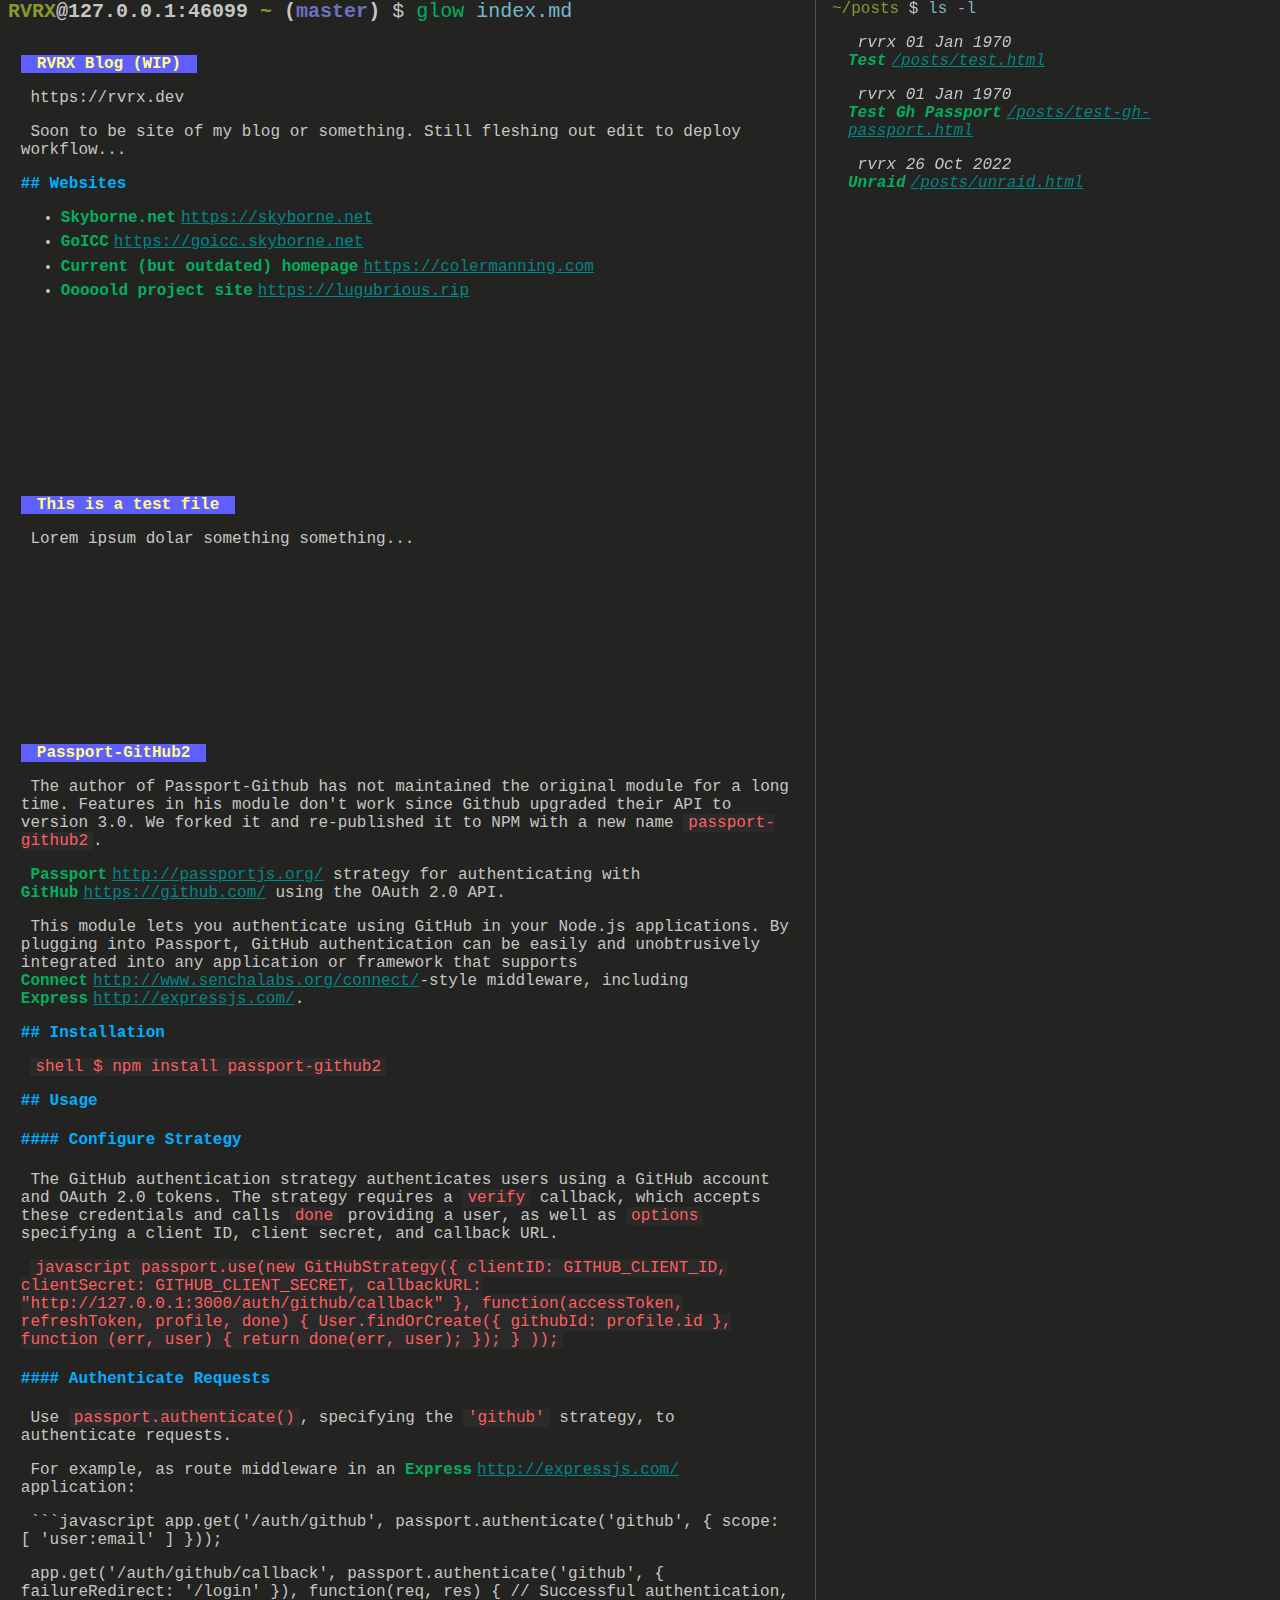
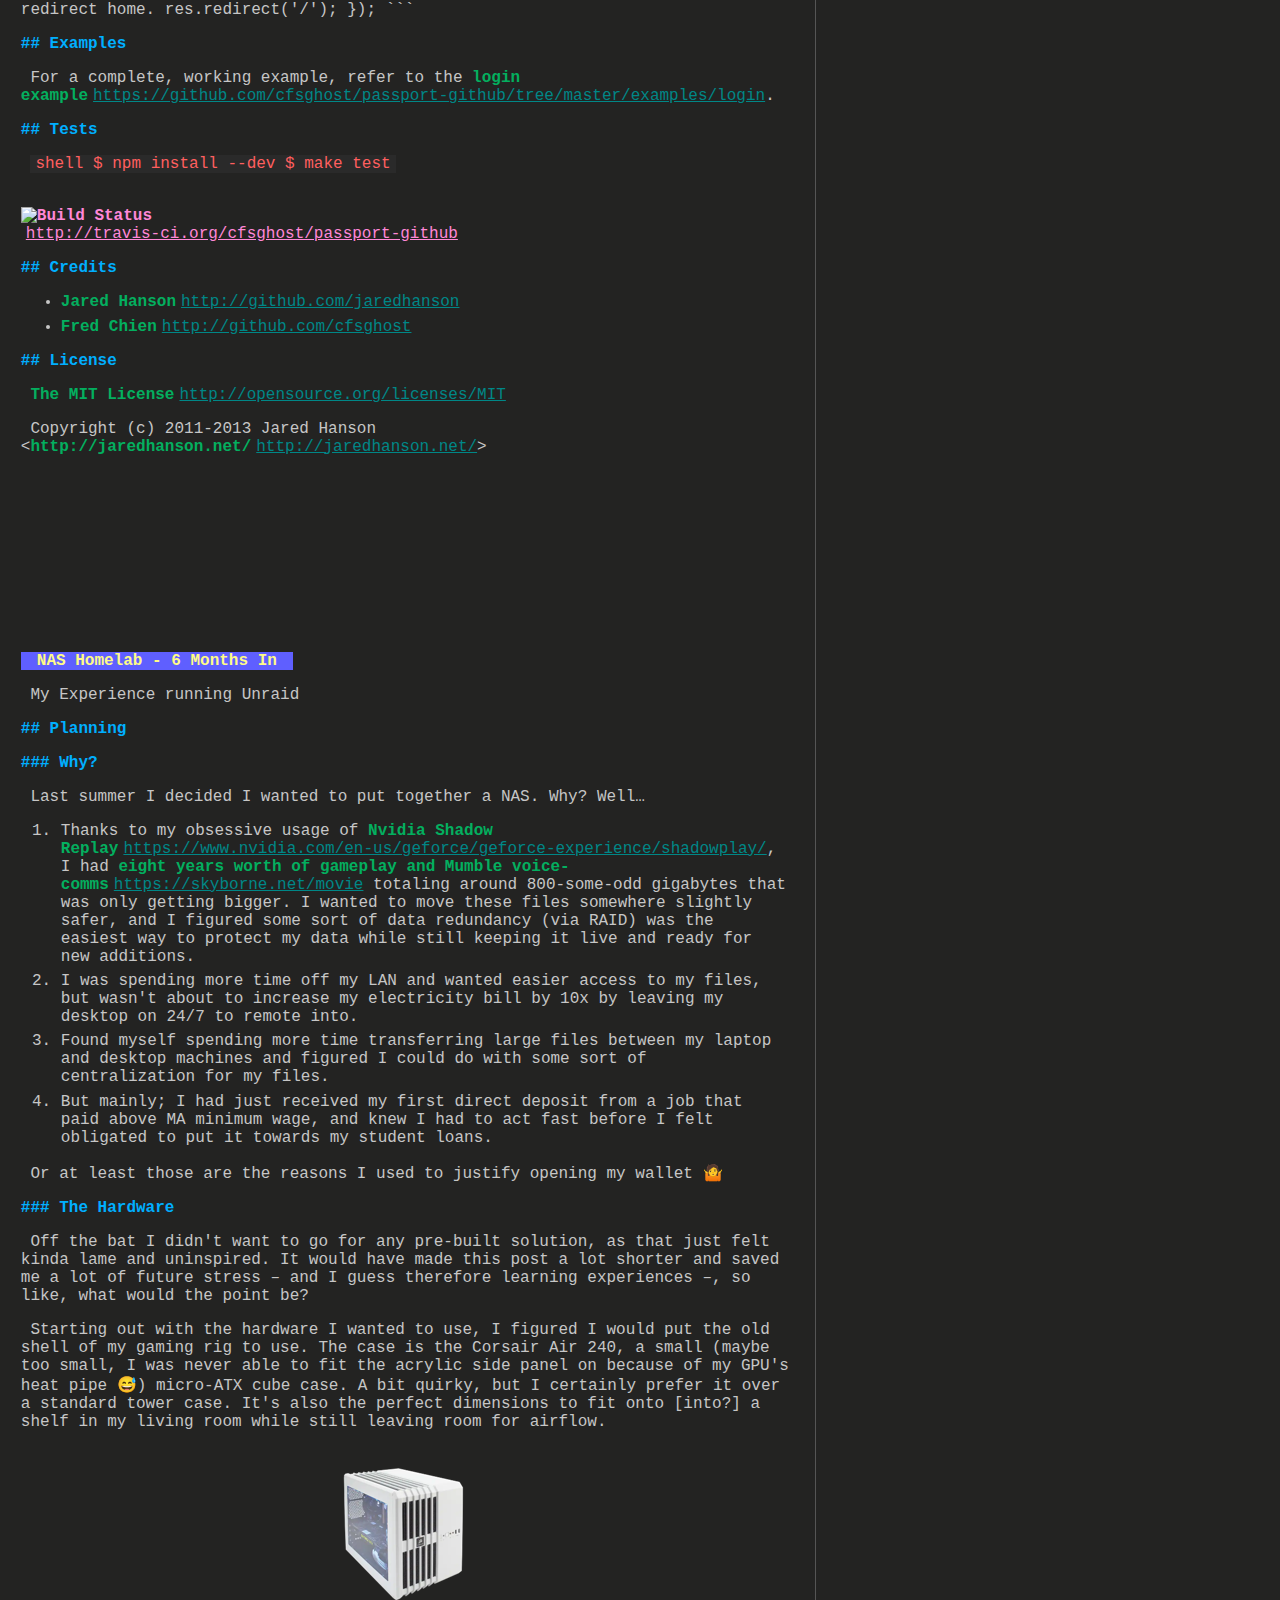
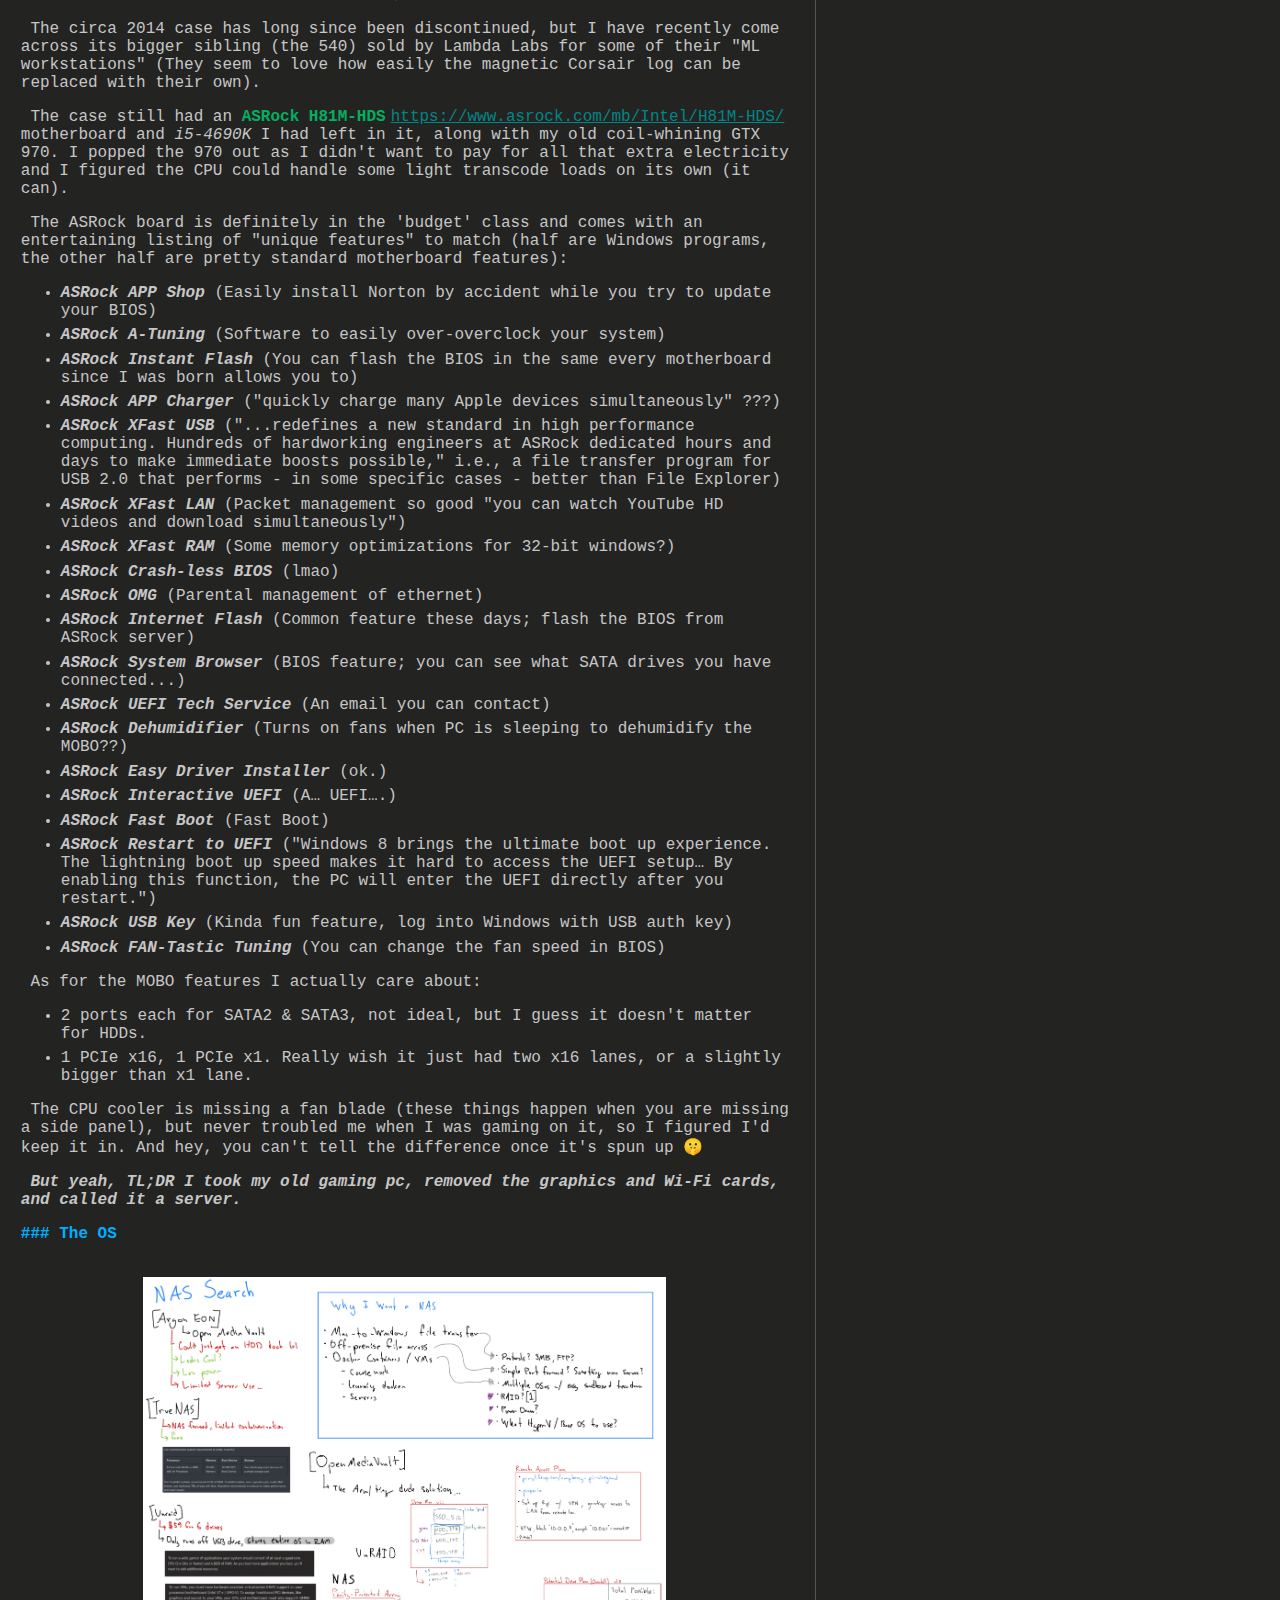
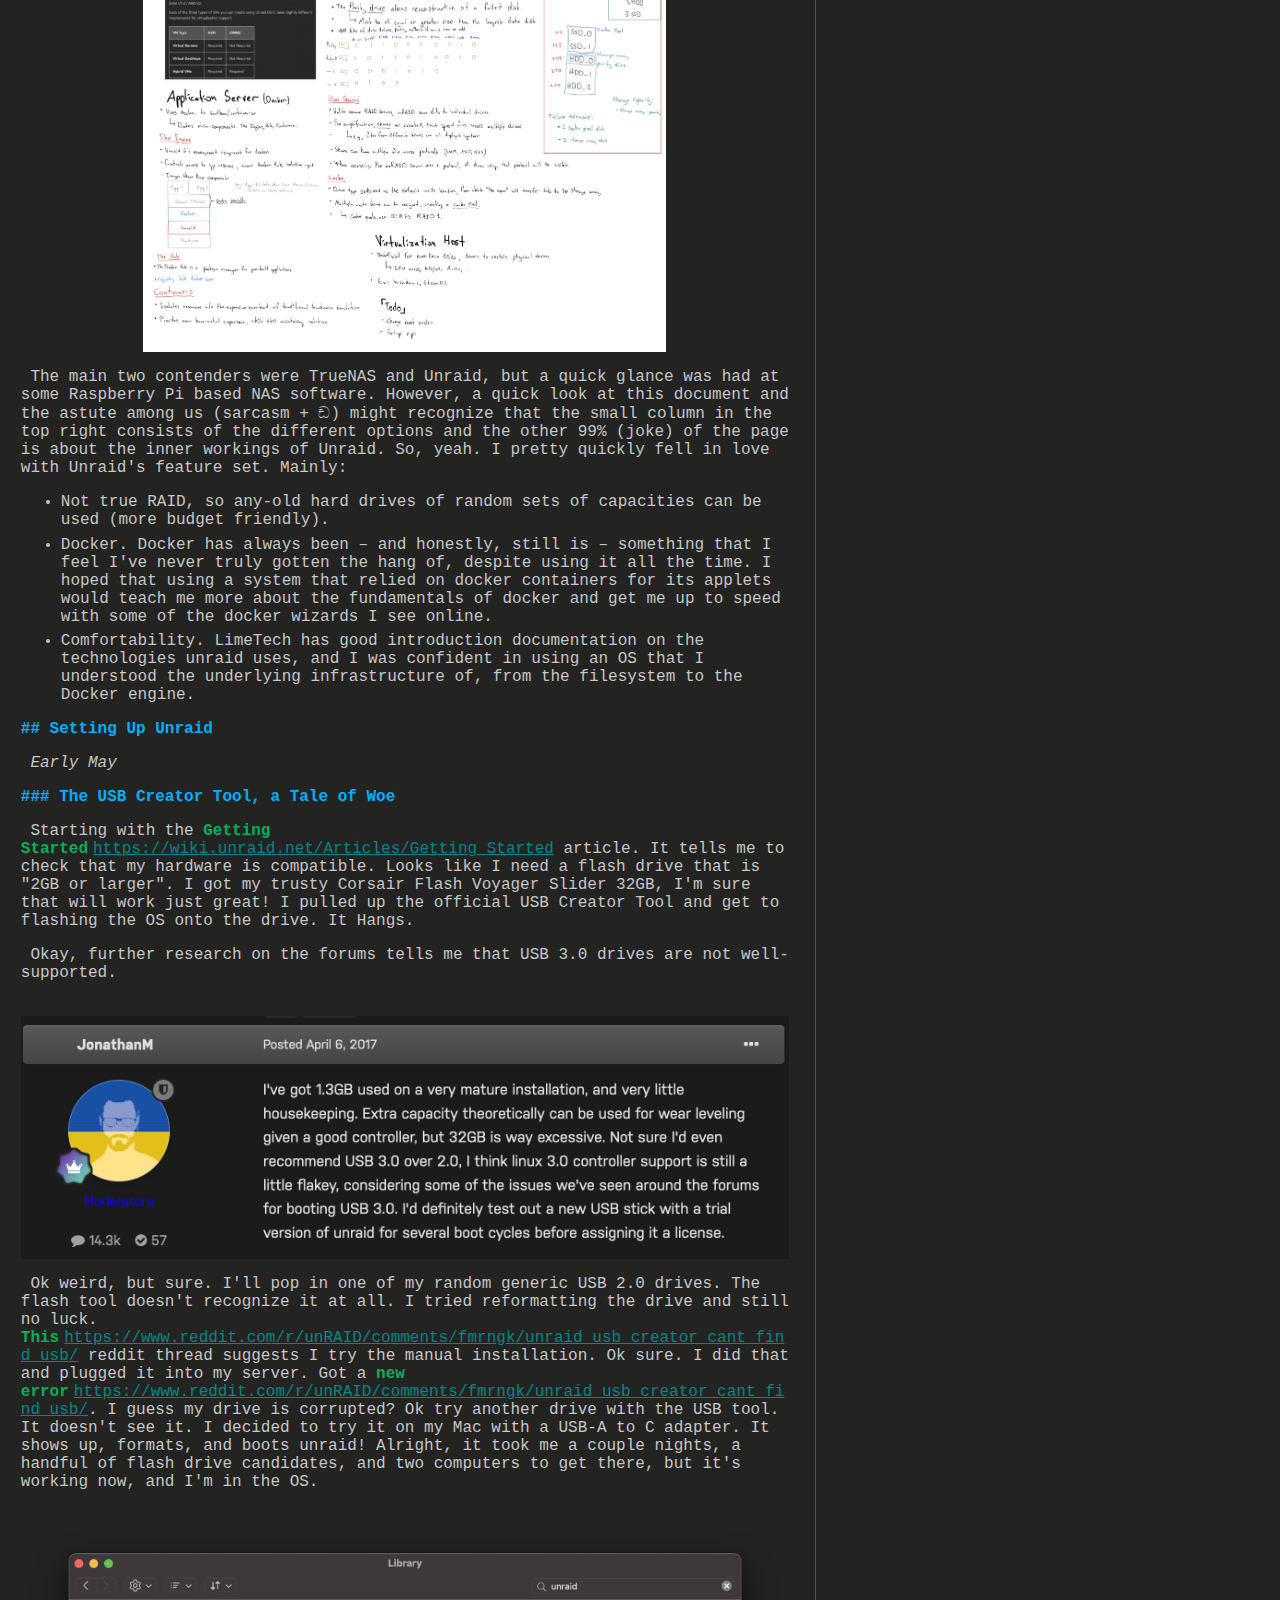
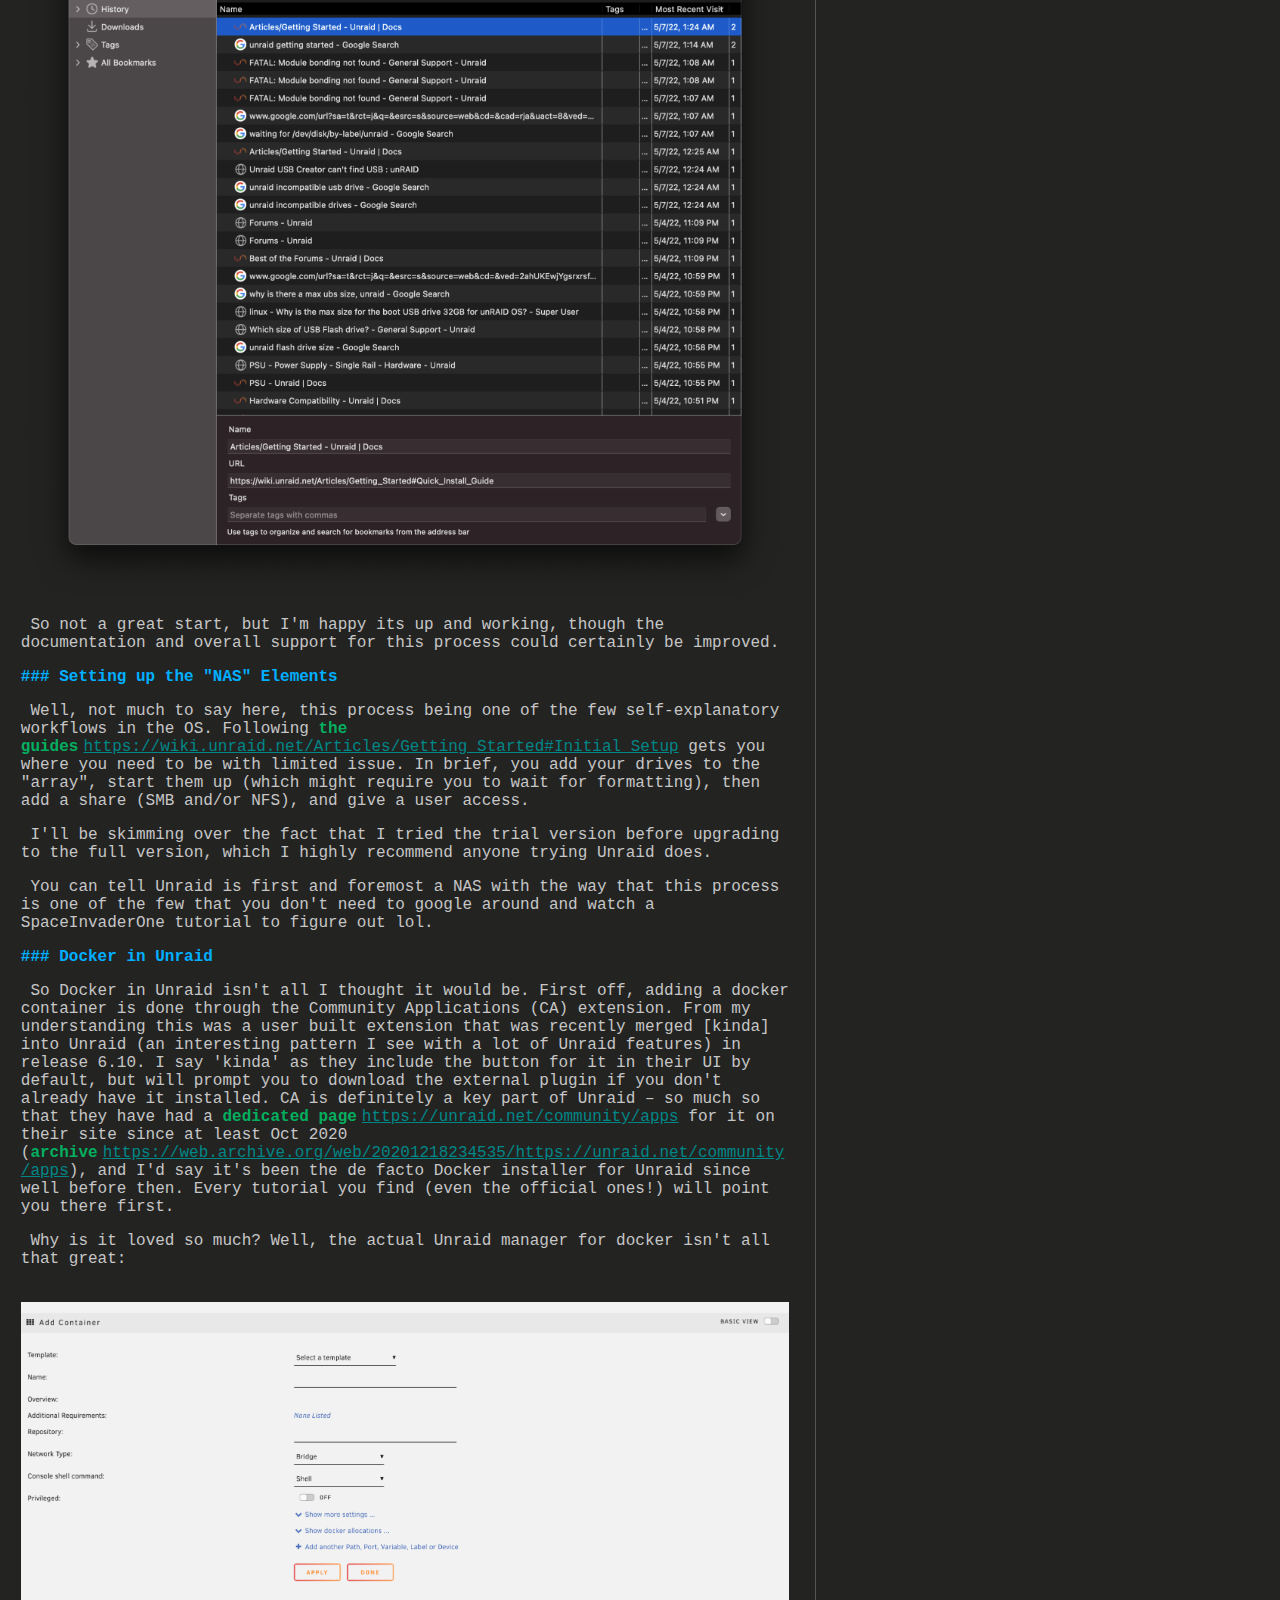
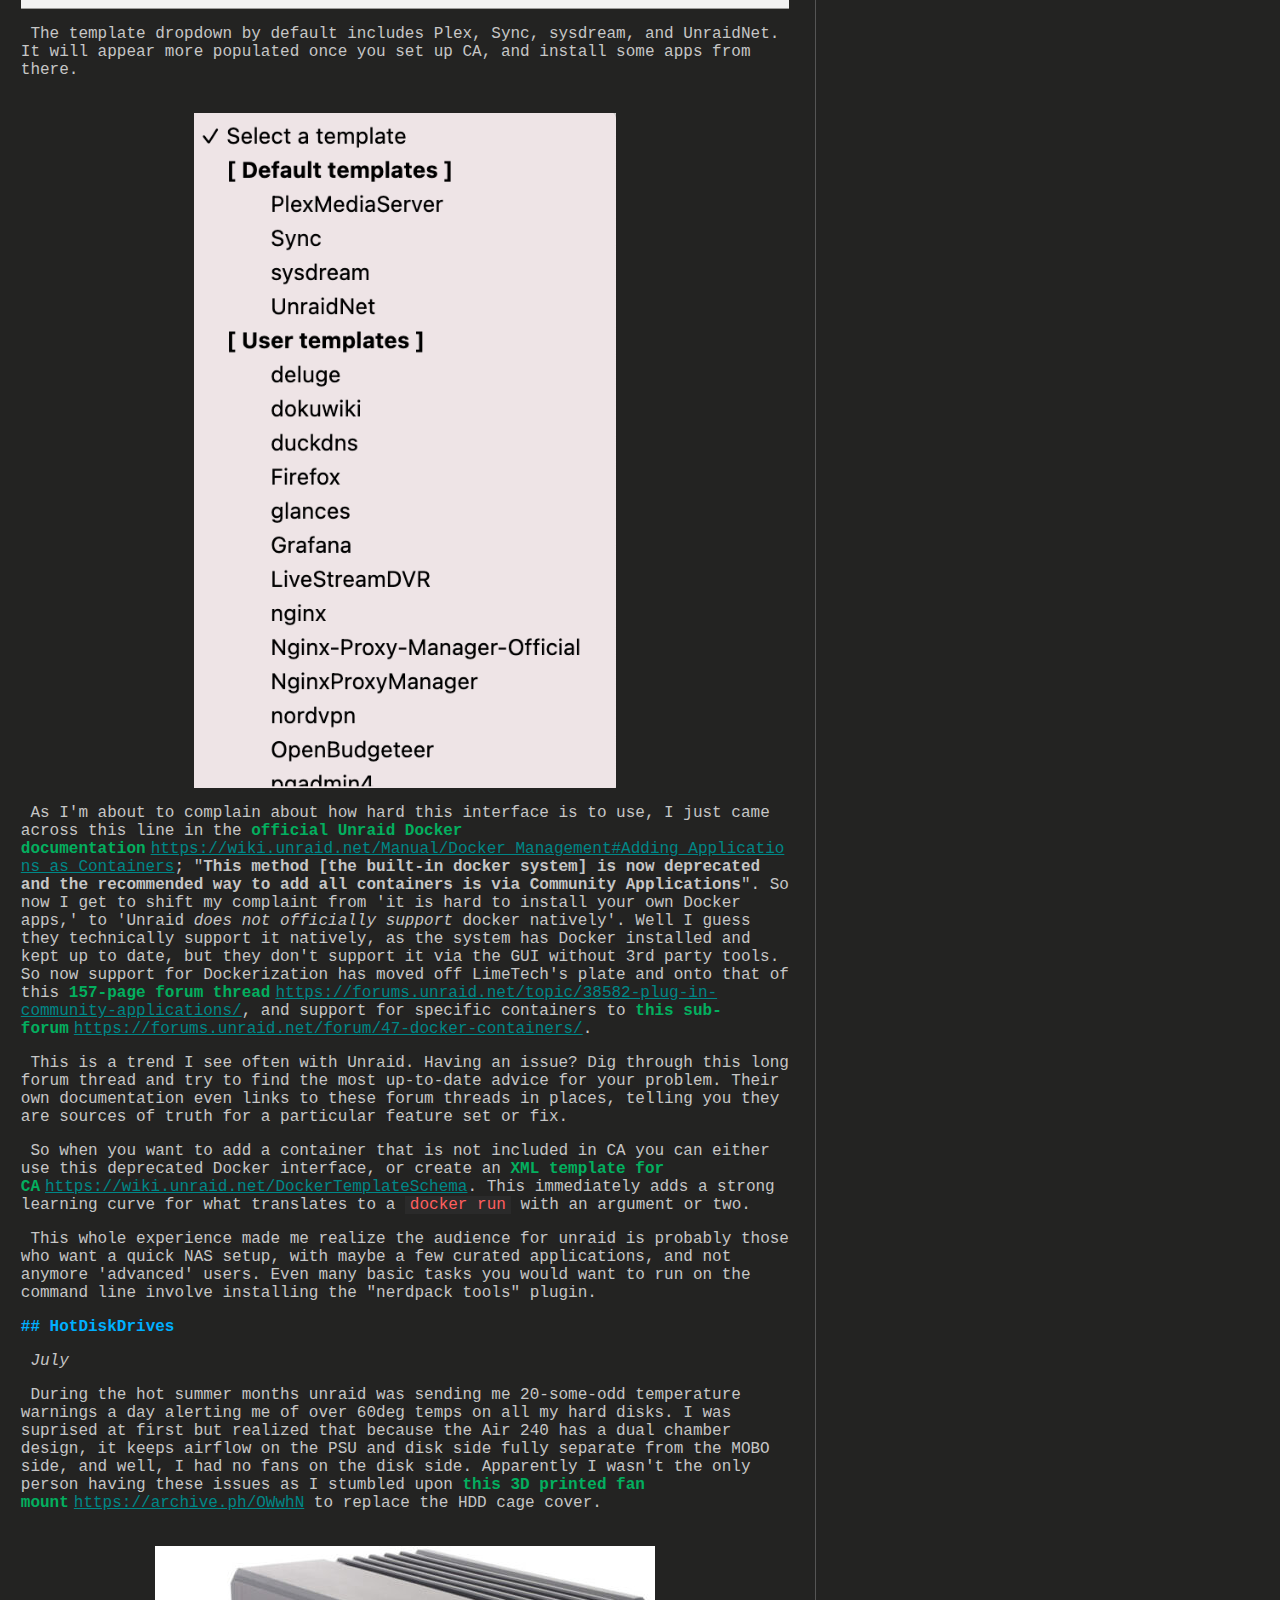
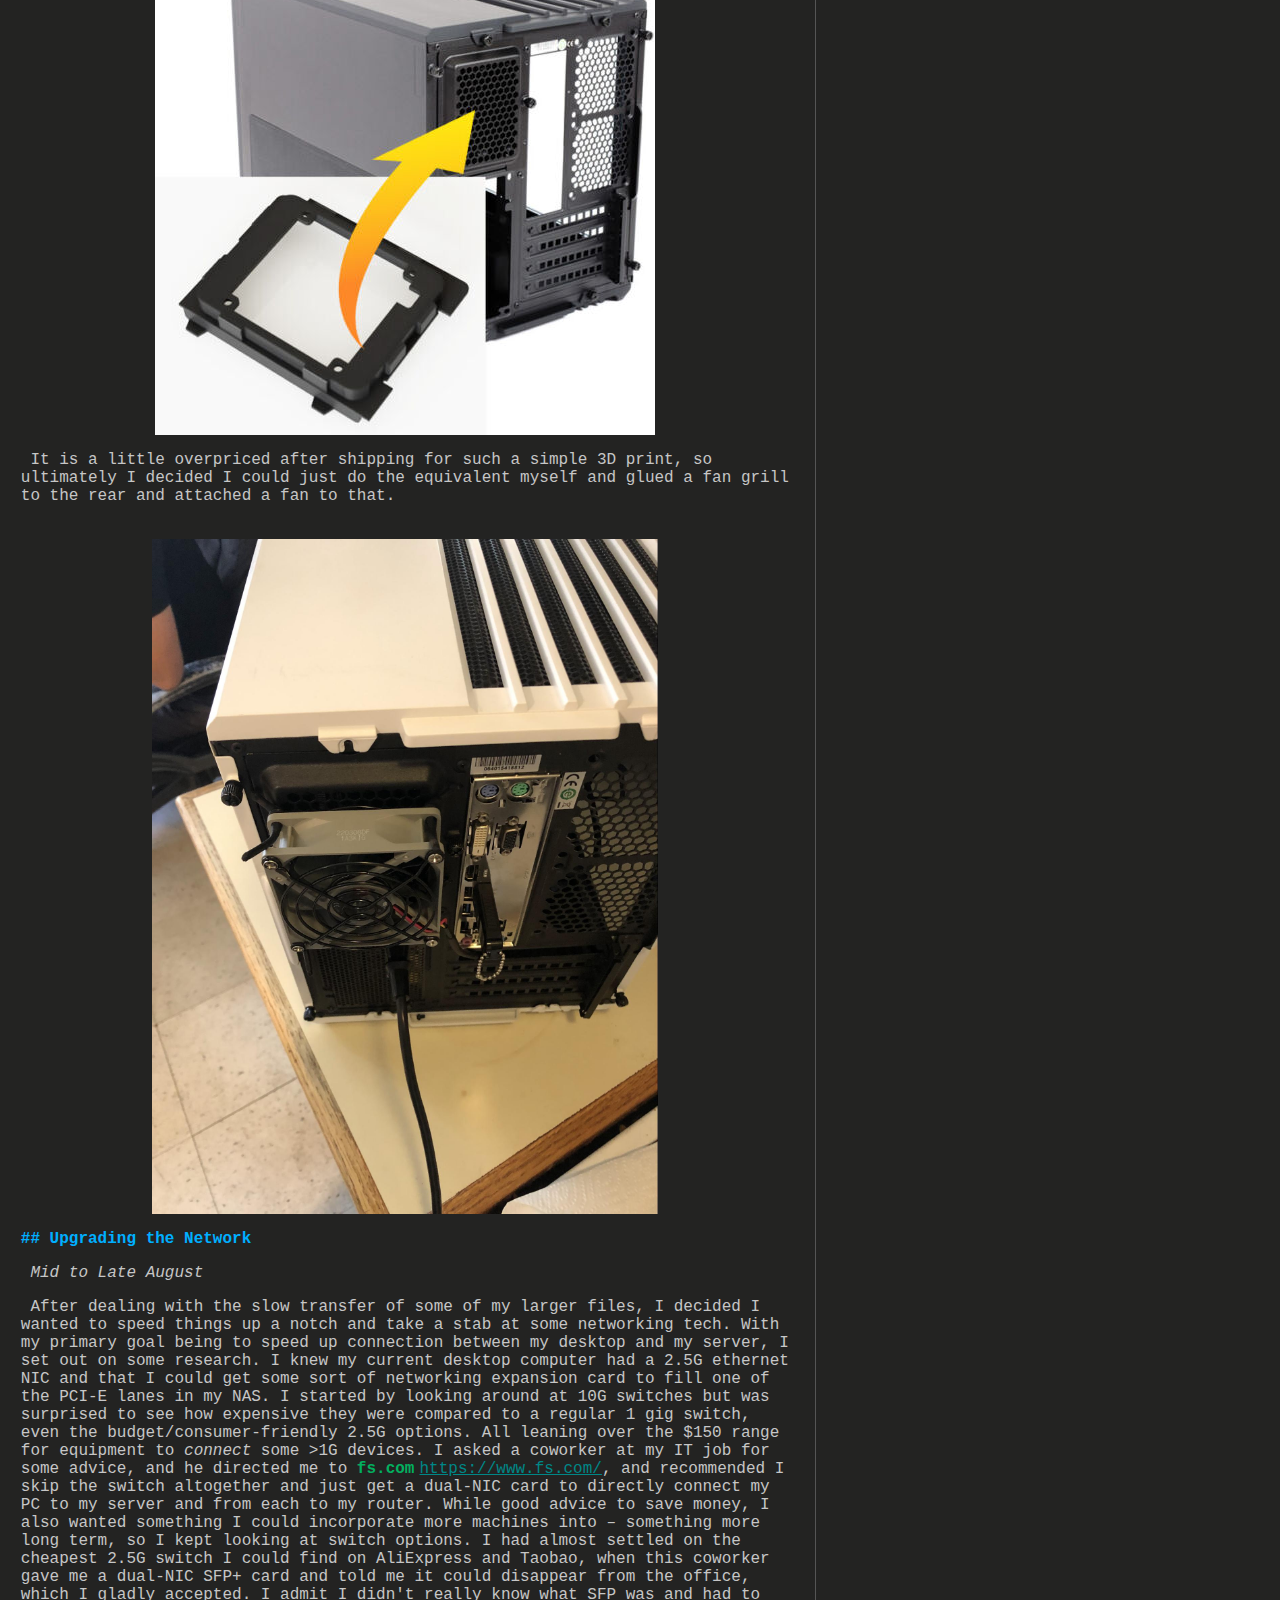
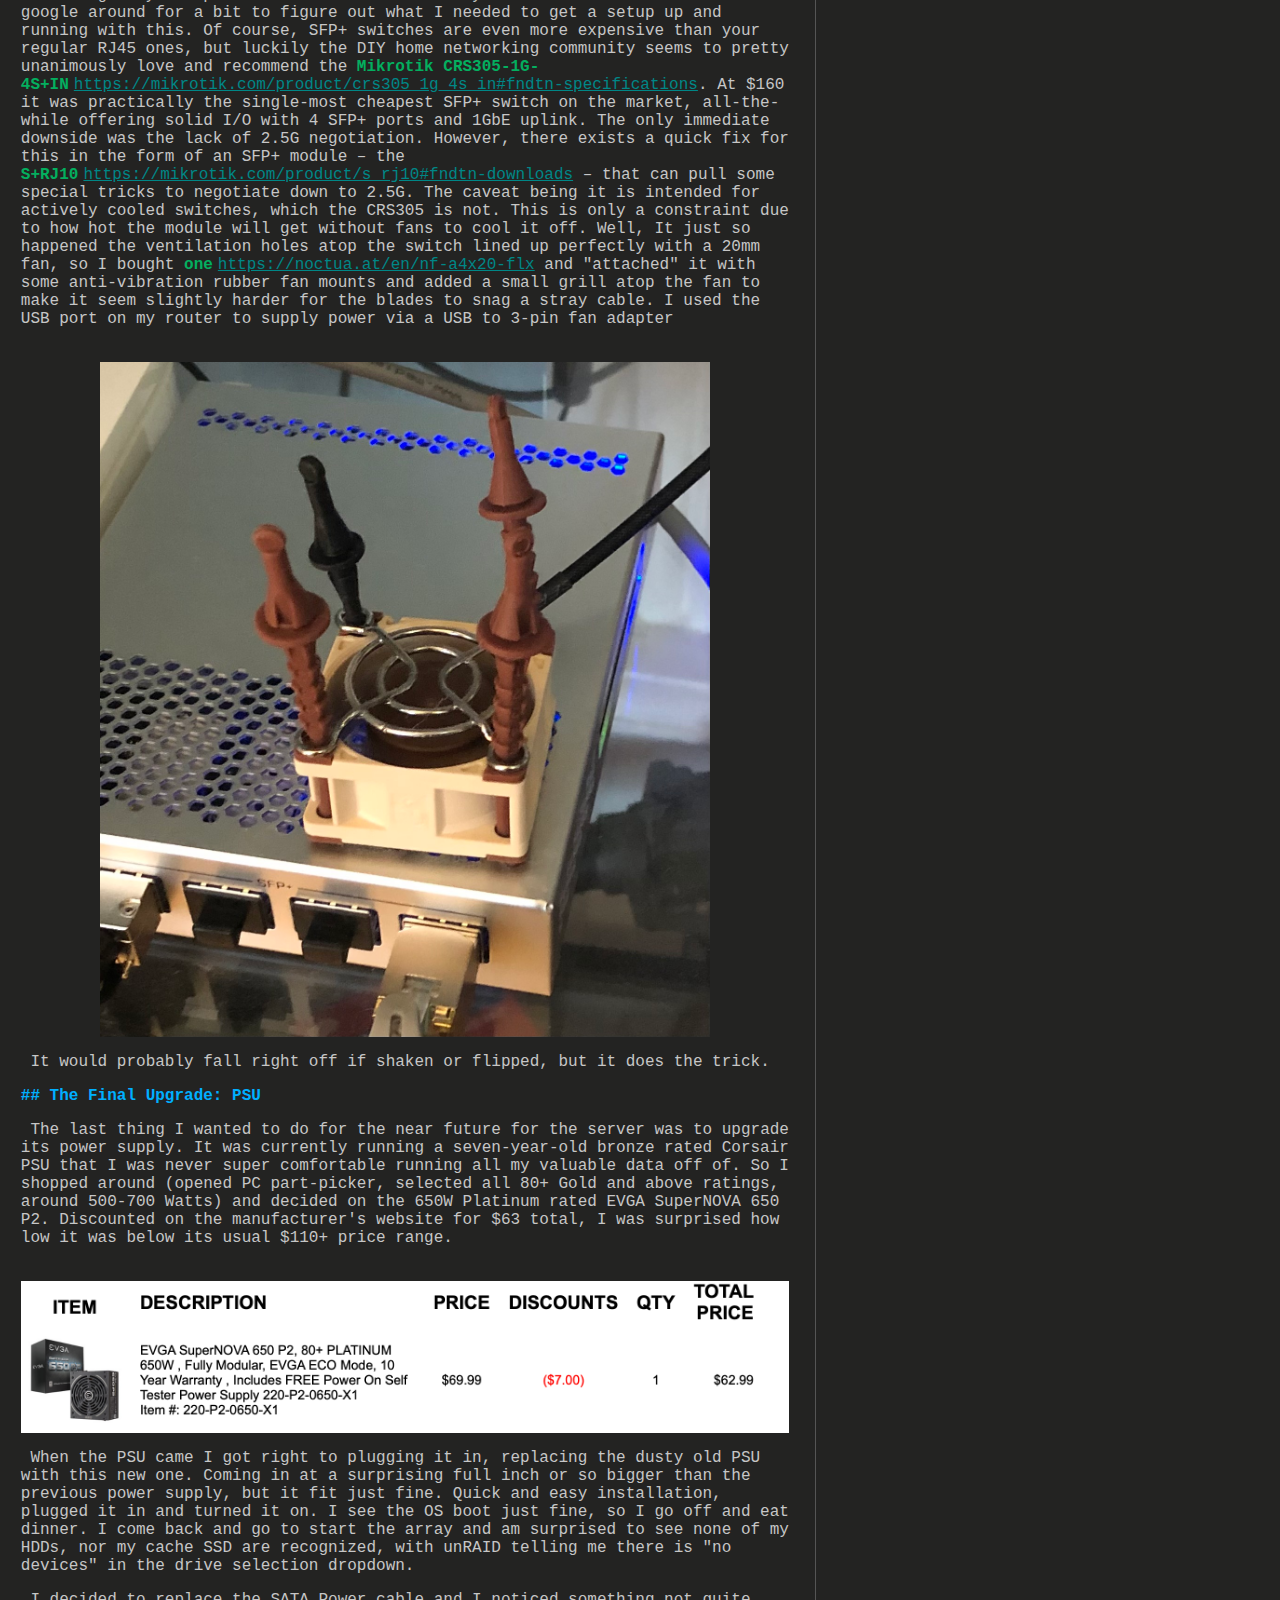
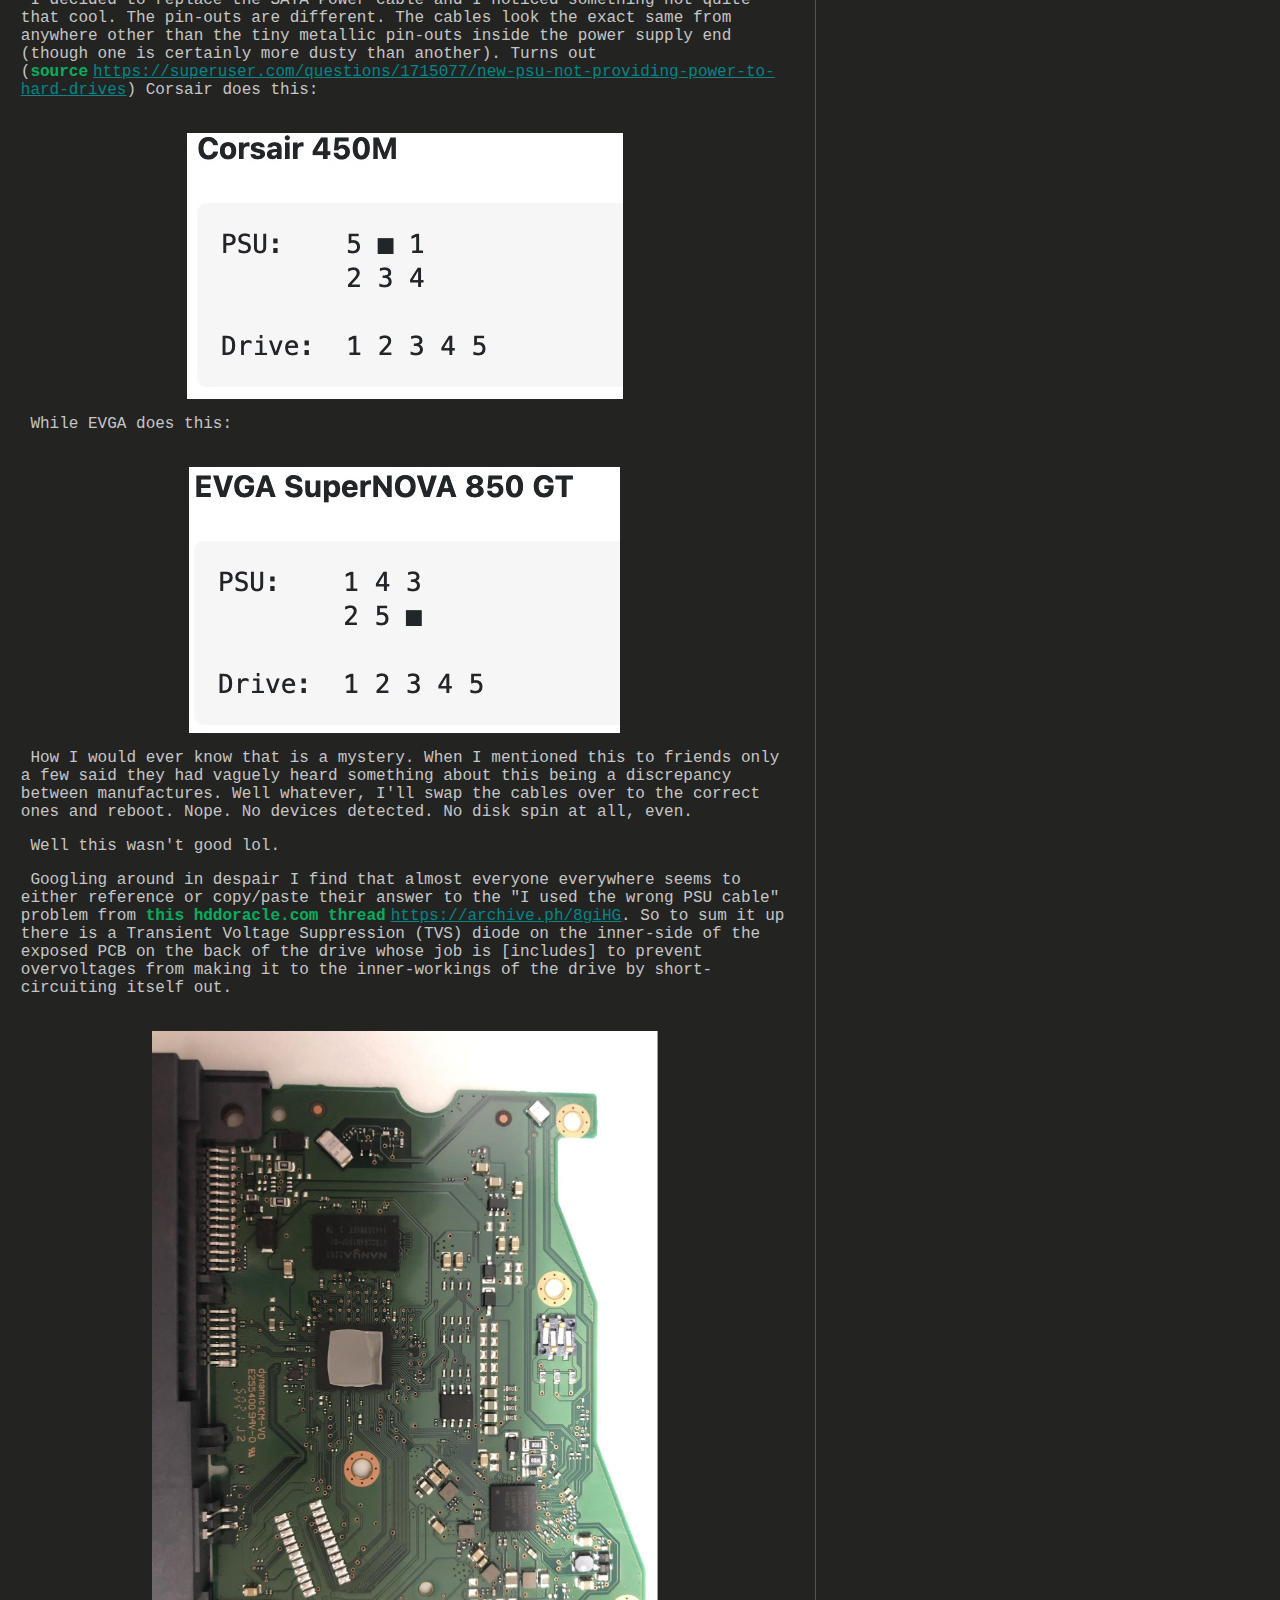
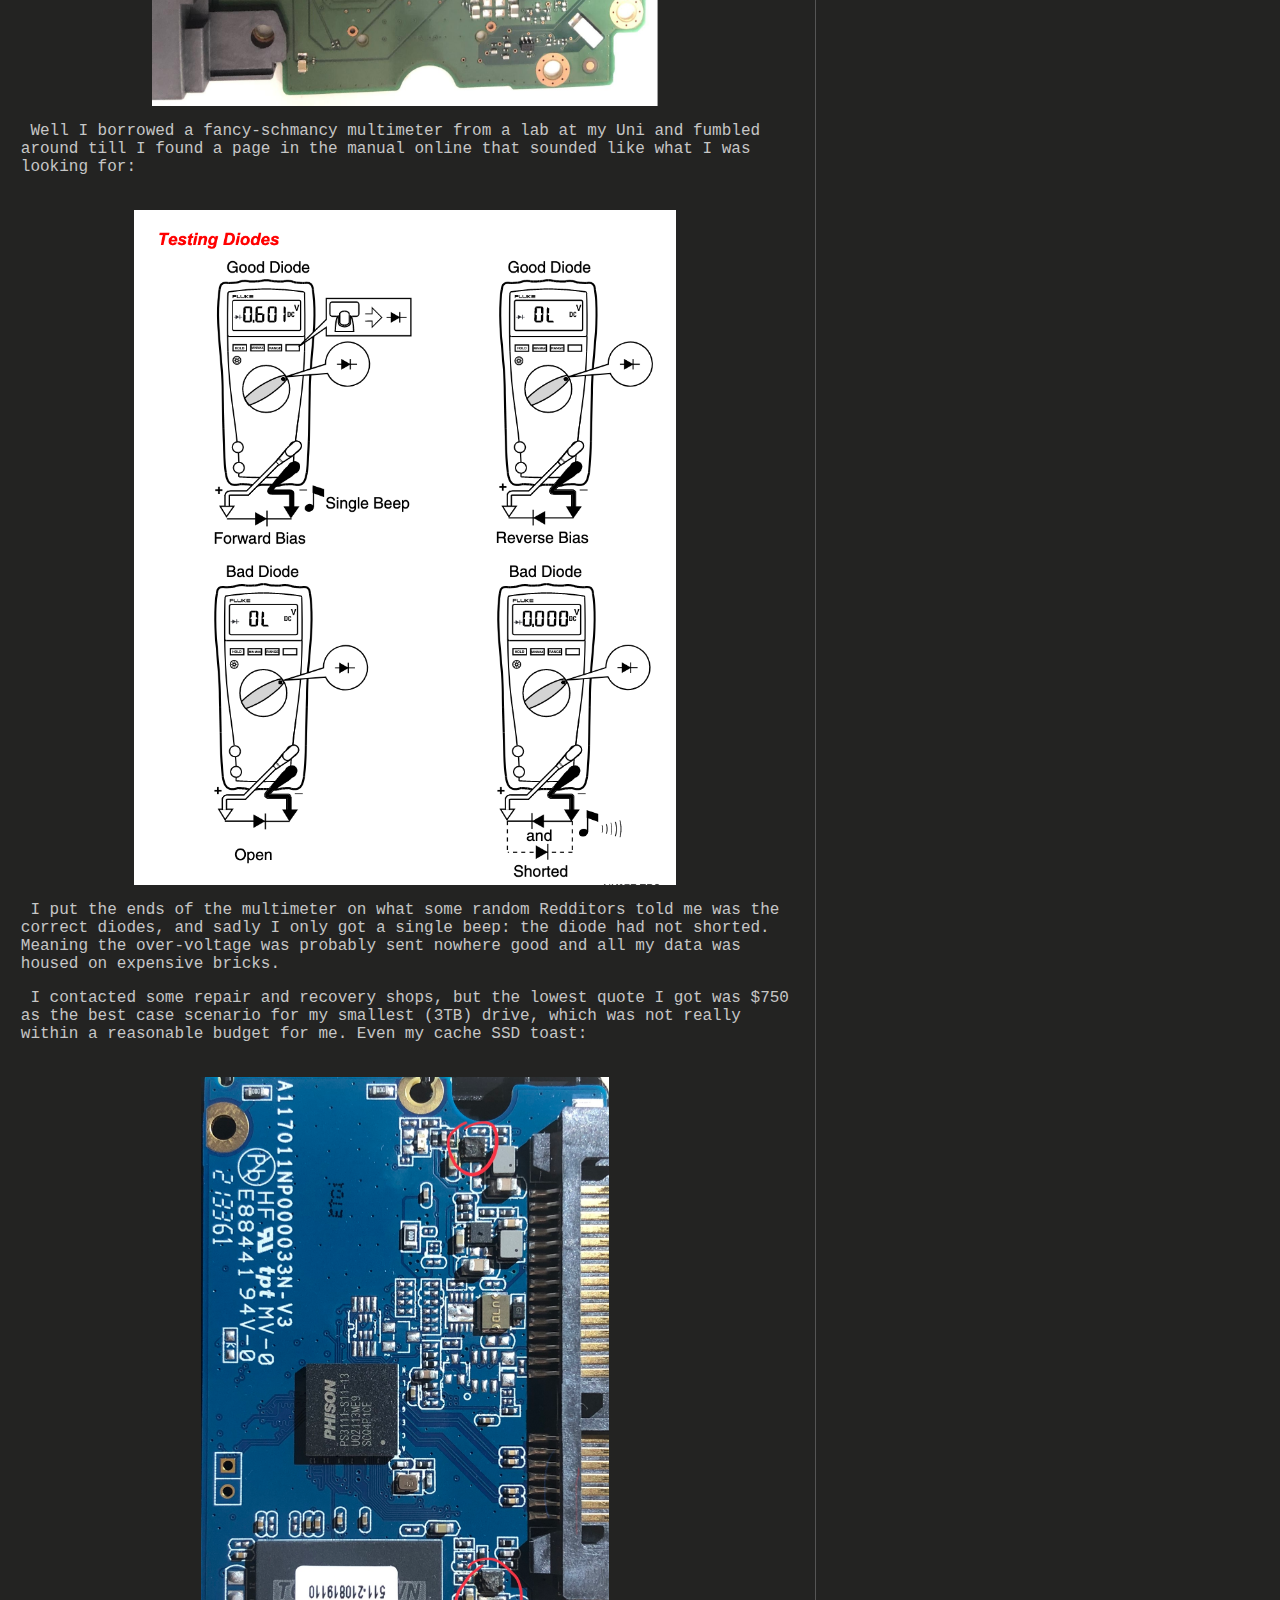
==== commit f9200d04: "Generate new HTML" ====
--- a/index.html
+++ b/index.html
@@ -153,9 +153,10 @@
 <p><img alt="usb_3_support" src="../img/unraid/usb_3_support.png" /></p>
 <p>Ok weird, but sure. I'll pop in one of my random generic USB 2.0 drives. The flash tool doesn't recognize it at all. I tried reformatting the drive and still no luck. <a href="https://www.reddit.com/r/unRAID/comments/fmrngk/unraid_usb_creator_cant_find_usb/">This</a> reddit thread suggests I try the manual installation. Ok sure. I did that and plugged it into my server. Got a <a href="https://www.reddit.com/r/unRAID/comments/fmrngk/unraid_usb_creator_cant_find_usb/">new error</a>. I guess my drive is corrupted? Ok try another drive with the USB tool. It doesn't see it. I decided to try it on my Mac with a USB-A to C adapter. It shows up, formats, and boots unraid! Alright, it took me a couple nights, a handful of flash drive candidates, and two computers to get there, but it's working now, and I'm in the OS.</p>
 <p><img alt="My Firefox history showing a lot of searches for USB issues in unraid" src="../img/unraid/usb_firefox_history.png" /></p>
-<p>So not a great start, but I'm happy its up and working.</p>
+<p>So not a great start, but I'm happy its up and working, though the documentation and overall support for this process could certainly be improved.</p>
 <h3>Setting up the "NAS" Elements</h3>
-<p>Well, not much to say here. Following <a href="https://wiki.unraid.net/Articles/Getting_Started#Initial_Setup">the guides</a> gets you where you need to be with limited issue. </p>
+<p>Well, not much to say here, this process being one of the few self-explanatory workflows in the OS. Following <a href="https://wiki.unraid.net/Articles/Getting_Started#Initial_Setup">the guides</a> gets you where you need to be with limited issue.
+In brief, you add your drives to the "array", start them up (which might require you to wait for formatting), then add a share (SMB and/or NFS), and give a user access.</p>
 <p>I'll be skimming over the fact that I tried the trial version before upgrading to the full version, which I highly recommend anyone trying Unraid does. </p>
 <p>You can tell Unraid is first and foremost a NAS with the way that this process is one of the few that you don't need to google around and watch a SpaceInvaderOne tutorial to figure out lol.</p>
 <h3>Docker in Unraid</h3>
@@ -173,9 +174,9 @@
 <p>This whole experience made me realize the audience for unraid is probably those who want a quick NAS setup, with maybe a few curated applications, and not anymore 'advanced' users. Even many basic tasks you would want to run on the command line involve installing the "nerdpack tools" plugin.</p>
 <h2>HotDiskDrives</h2>
 <p><em>July</em></p>
-<p>During the hot summer months unraid was sending me 20-some-odd hard drive temperature warnings a day alerting me of over 60deg. The Air 240 is a dual chamber design, keeping airflow on the PSU and disk side fully separate from the MOBO side. I considered buying <a href="https://archive.ph/OWwhN">this 3D printed fan mount</a> to replace the HDD cage cover.</p>
+<p>During the hot summer months unraid was sending me 20-some-odd temperature warnings a day alerting me of over 60deg temps on all my hard disks. I was suprised at first but realized that because the Air 240 has a dual chamber design, it keeps airflow on the PSU and disk side fully separate from the MOBO side, and well, I had no fans on the disk side. Apparently I wasn't the only person having these issues as I stumbled upon <a href="https://archive.ph/OWwhN">this 3D printed fan mount</a> to replace the HDD cage cover.</p>
 <p><img alt="3D Printed Cage" src="../img/unraid/3d-printed-cage.jpg" /></p>
-<p>Though, ultimately I decided I could just do the equivalent myself and glued a fan grill to the rear and attached the fan to that.</p>
+<p>It is a little overpriced after shipping for such a simple 3D print, so ultimately I decided I could just do the equivalent myself and glued a fan grill to the rear and attached a fan to that.</p>
 <p><img alt="image3" src="../img/unraid/image3.jpg" /></p>
 <h2>Upgrading the Network</h2>
 <p><em>Mid to Late August</em></p>
@@ -192,7 +193,7 @@
 <p><img alt="evga psu pinout" src="../img/unraid/evga_psu.jpg" /></p>
 <p>How I would ever know that is a mystery. When I mentioned this to friends only a few said they had vaguely heard something about this being a discrepancy between manufactures. Well whatever, I'll swap the cables over to the correct ones and reboot. Nope. No devices detected. No disk spin at all, even.</p>
 <p>Well this wasn't good lol.</p>
-<p>Googling around in despair I find that almost everyone everywhere seems to either reference or copy/paste their answer to the "I used the wrong PSU cable" problem from <a href="https://archive.ph/8giHG">this hddoracle.com thread</a>. So to sum it up there is a Transient Voltage Suppression (TVS) diode on the inner-side of the exposed PCB on the back of the drive whose job is [includes] to prevent overvoltages from making it to the inner-workings of the drive by short-circuiting itself out.</p>
+<p>Googling around in despair I find that almost everyone everywhere seems to either reference or copy/paste their answer to the "I used the wrong PSU cable" problem from <a href="https://archive.ph/8giHG" target="_blank">this hddoracle.com thread</a>. So to sum it up there is a Transient Voltage Suppression (TVS) diode on the inner-side of the exposed PCB on the back of the drive whose job is [includes] to prevent overvoltages from making it to the inner-workings of the drive by short-circuiting itself out.</p>
 <p><img alt="hdd pcb" src="../img/unraid/hdd_pcb.jpg" /></p>
 <p>Well I borrowed a fancy-schmancy multimeter from a lab at my Uni and fumbled around till I found a page in the manual online that sounded like what I was looking for:</p>
 <p><img alt="testing meter" src="../img/unraid/testing_meter.png" /></p>
@@ -208,7 +209,16 @@
 <li>Yes, it might be too expensive to back everything up. Doesn't mean it is too expensive to back anything up.</li>
 <li>SATA Power doesn't make much sense on the PSU side, so don't mix cables</li>
 <li>Unraid lies in a weird in-between of not requiring much technical skills, until you want to step even the slightest out of bounds, and it becomes a contrived mess. Maybe consider TrueNAS for the servers that lean more Homelab than NAS.</li>
-</ul></div>
+</ul>
+<p><br><br><br><br>
+<strong>UPDATE</strong>:
+After writing this, I've done a few upgrades to the setup:</p>
+<ul>
+<li>Added a 815W <a href="https://www.amazon.com/gp/product/B0BCN5JH25/" target="_blank">CyberPower UPS</a></li>
+<li>Woke up early and bought a <a href="https://store.ui.com/collections/unifi-network-unifi-os-consoles/products/dream-router" target="_blank">Dream Router</a> before it was bought up by bots. Still took me a few months waiting for Discord stock notifications before I landed it.</li>
+</ul>
+<p><img alt="" src="../img/unraid/current_setup.jpg" /></p>
+<p><img alt="" src="../img/unraid/current_setup_ups.jpg" /></p></div>
 </main>
 <div class="sidebar">
     <div id="sidebar-shell">
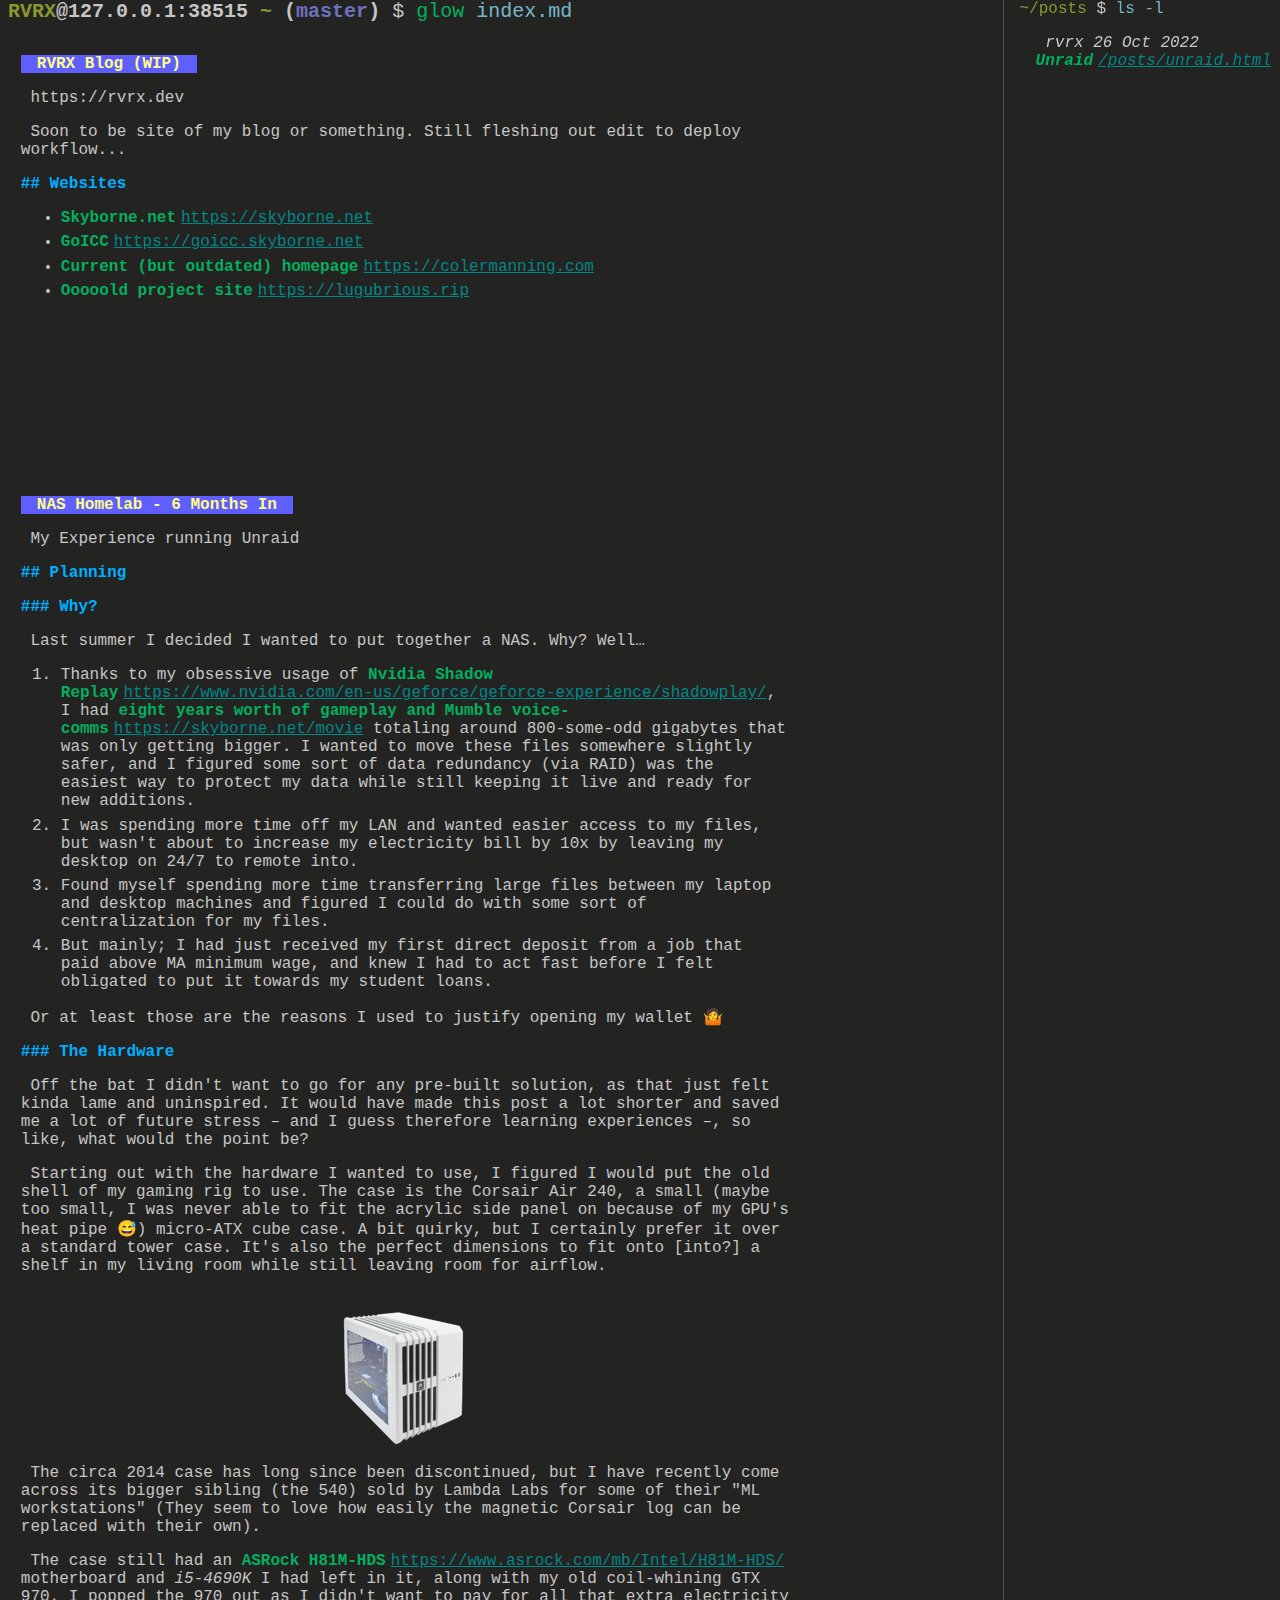
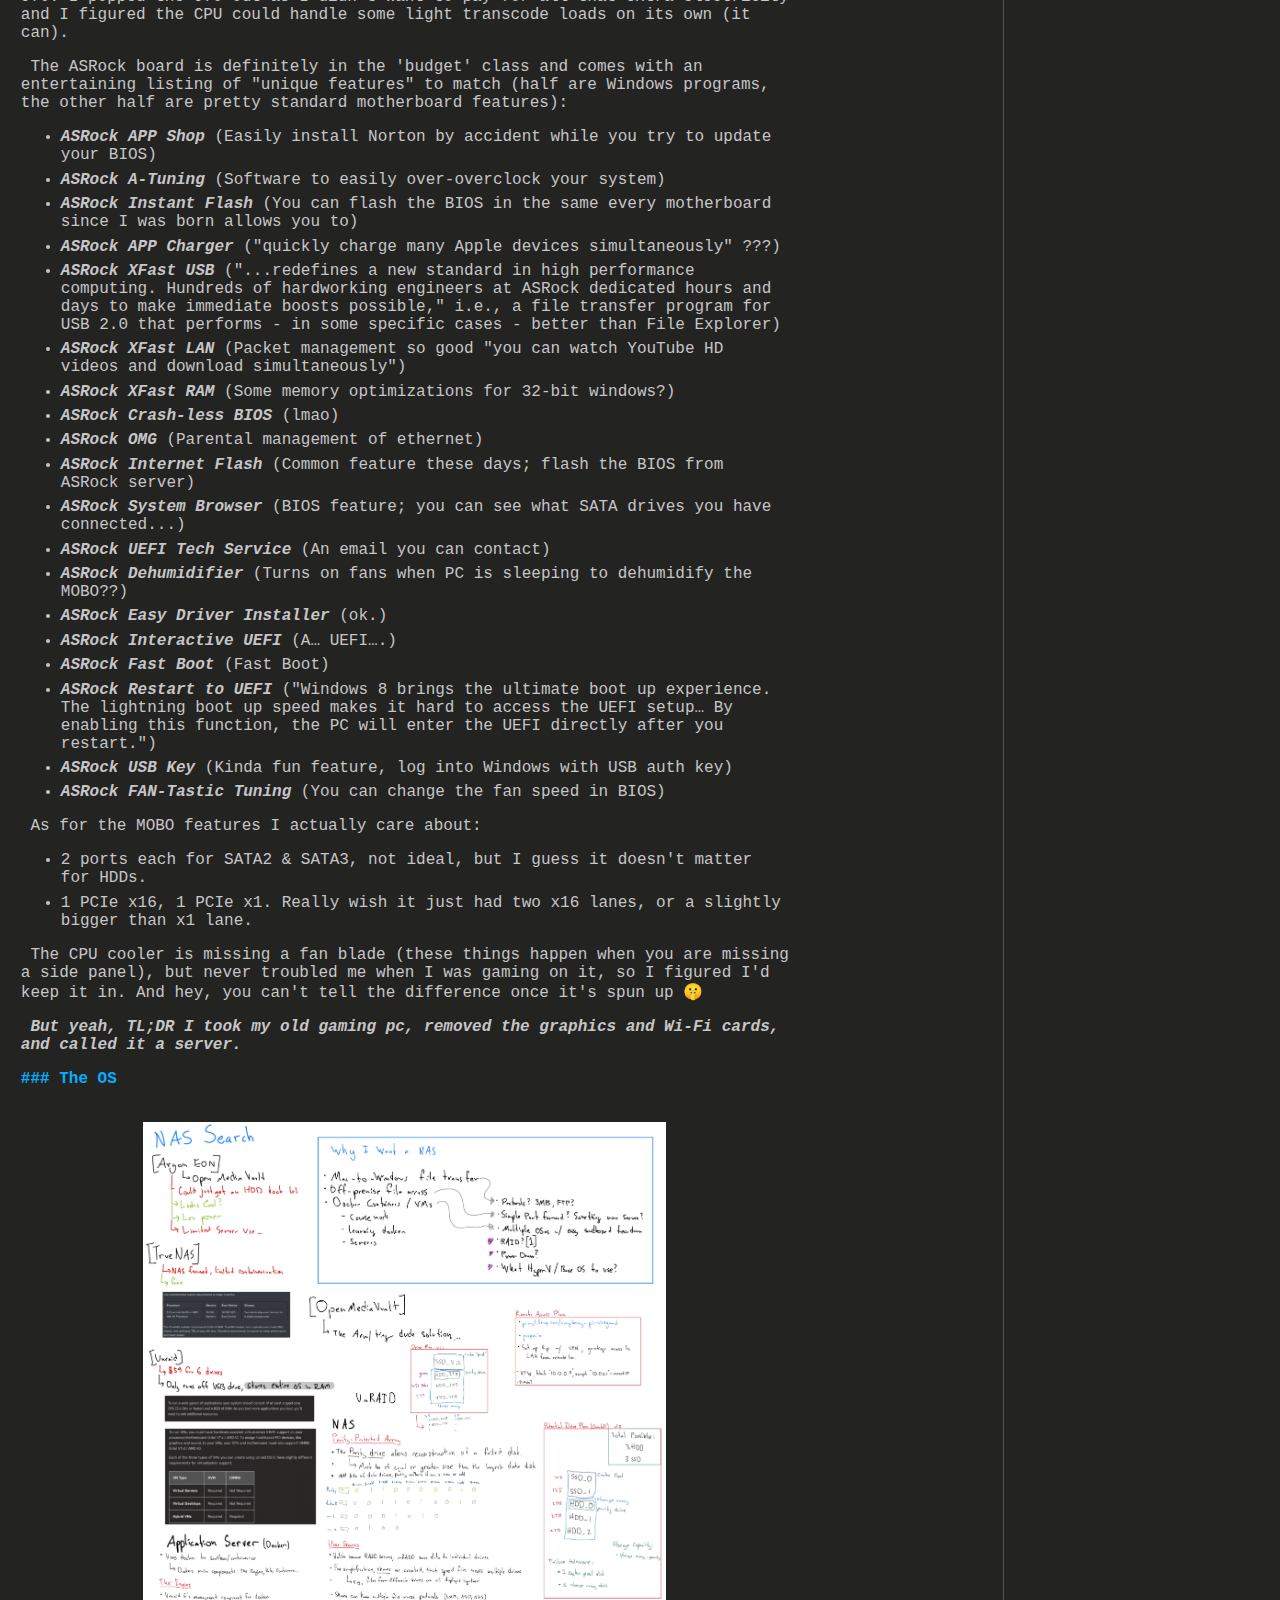
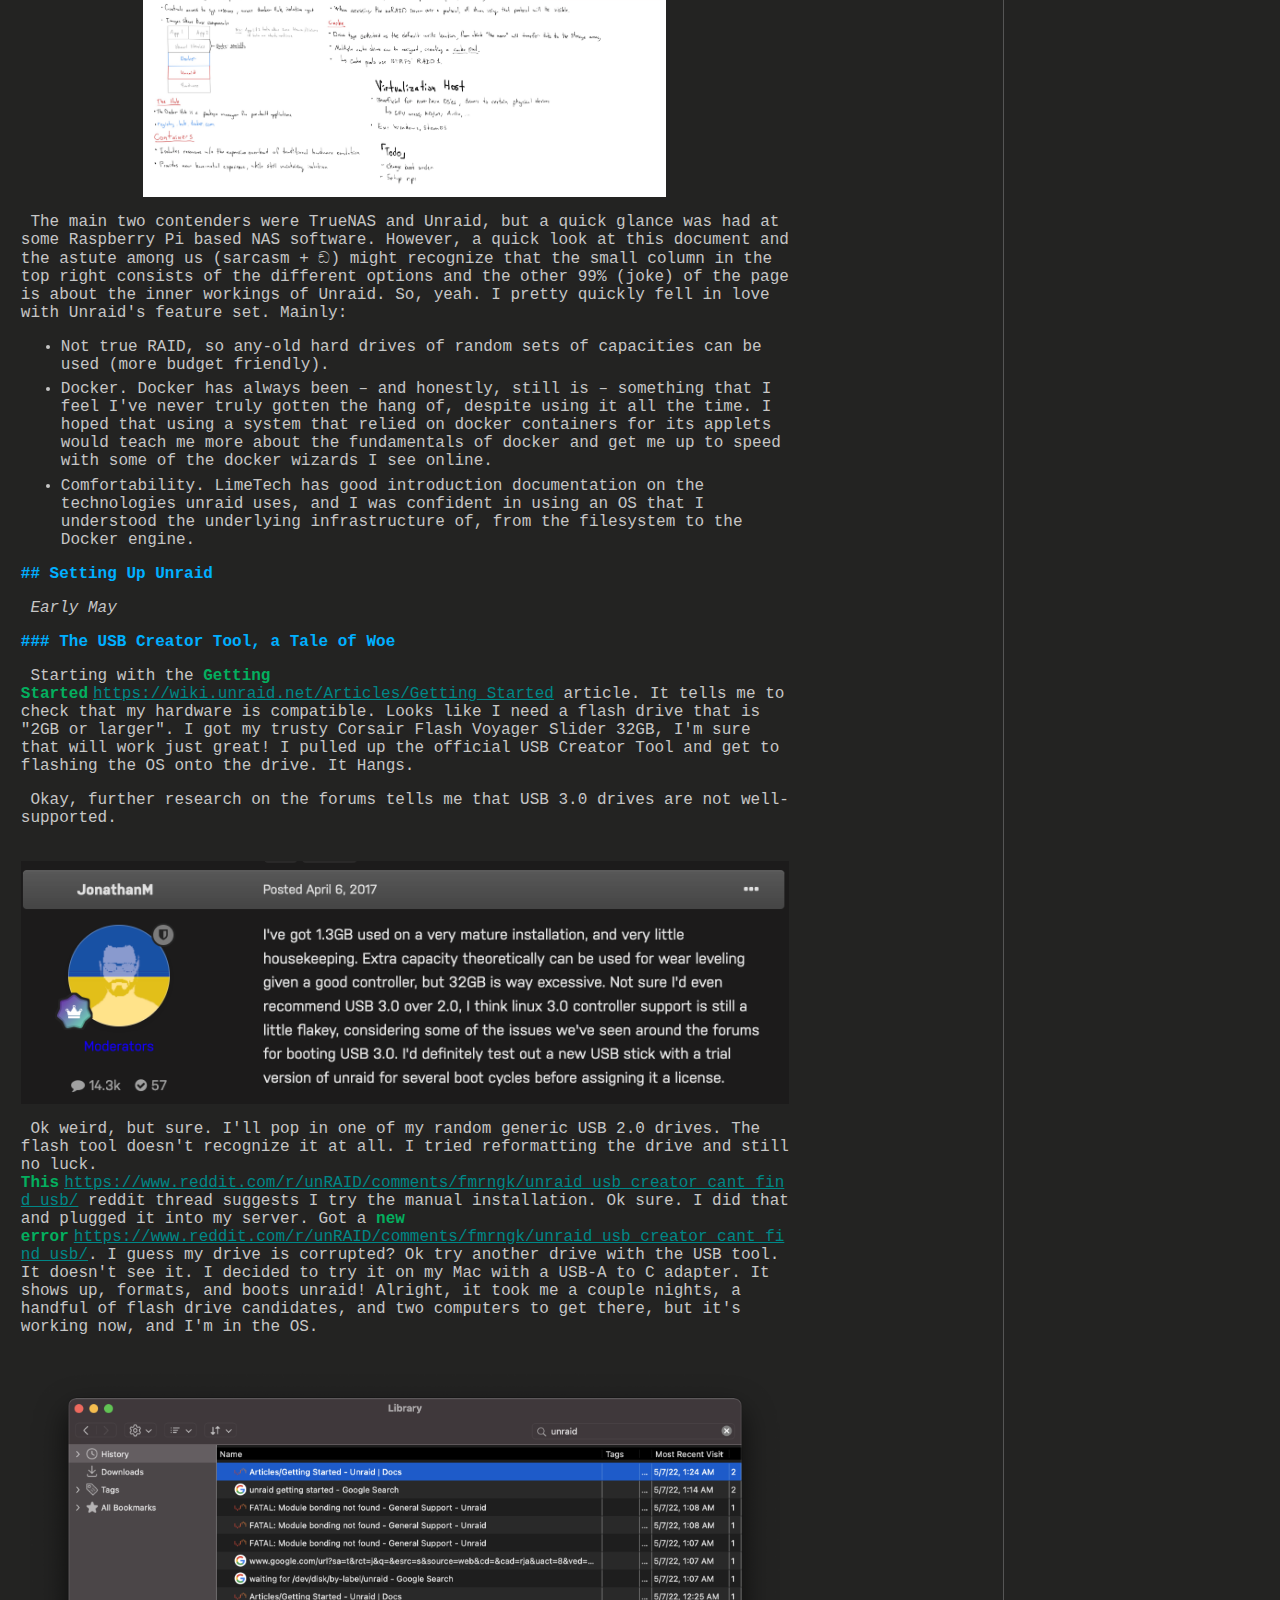
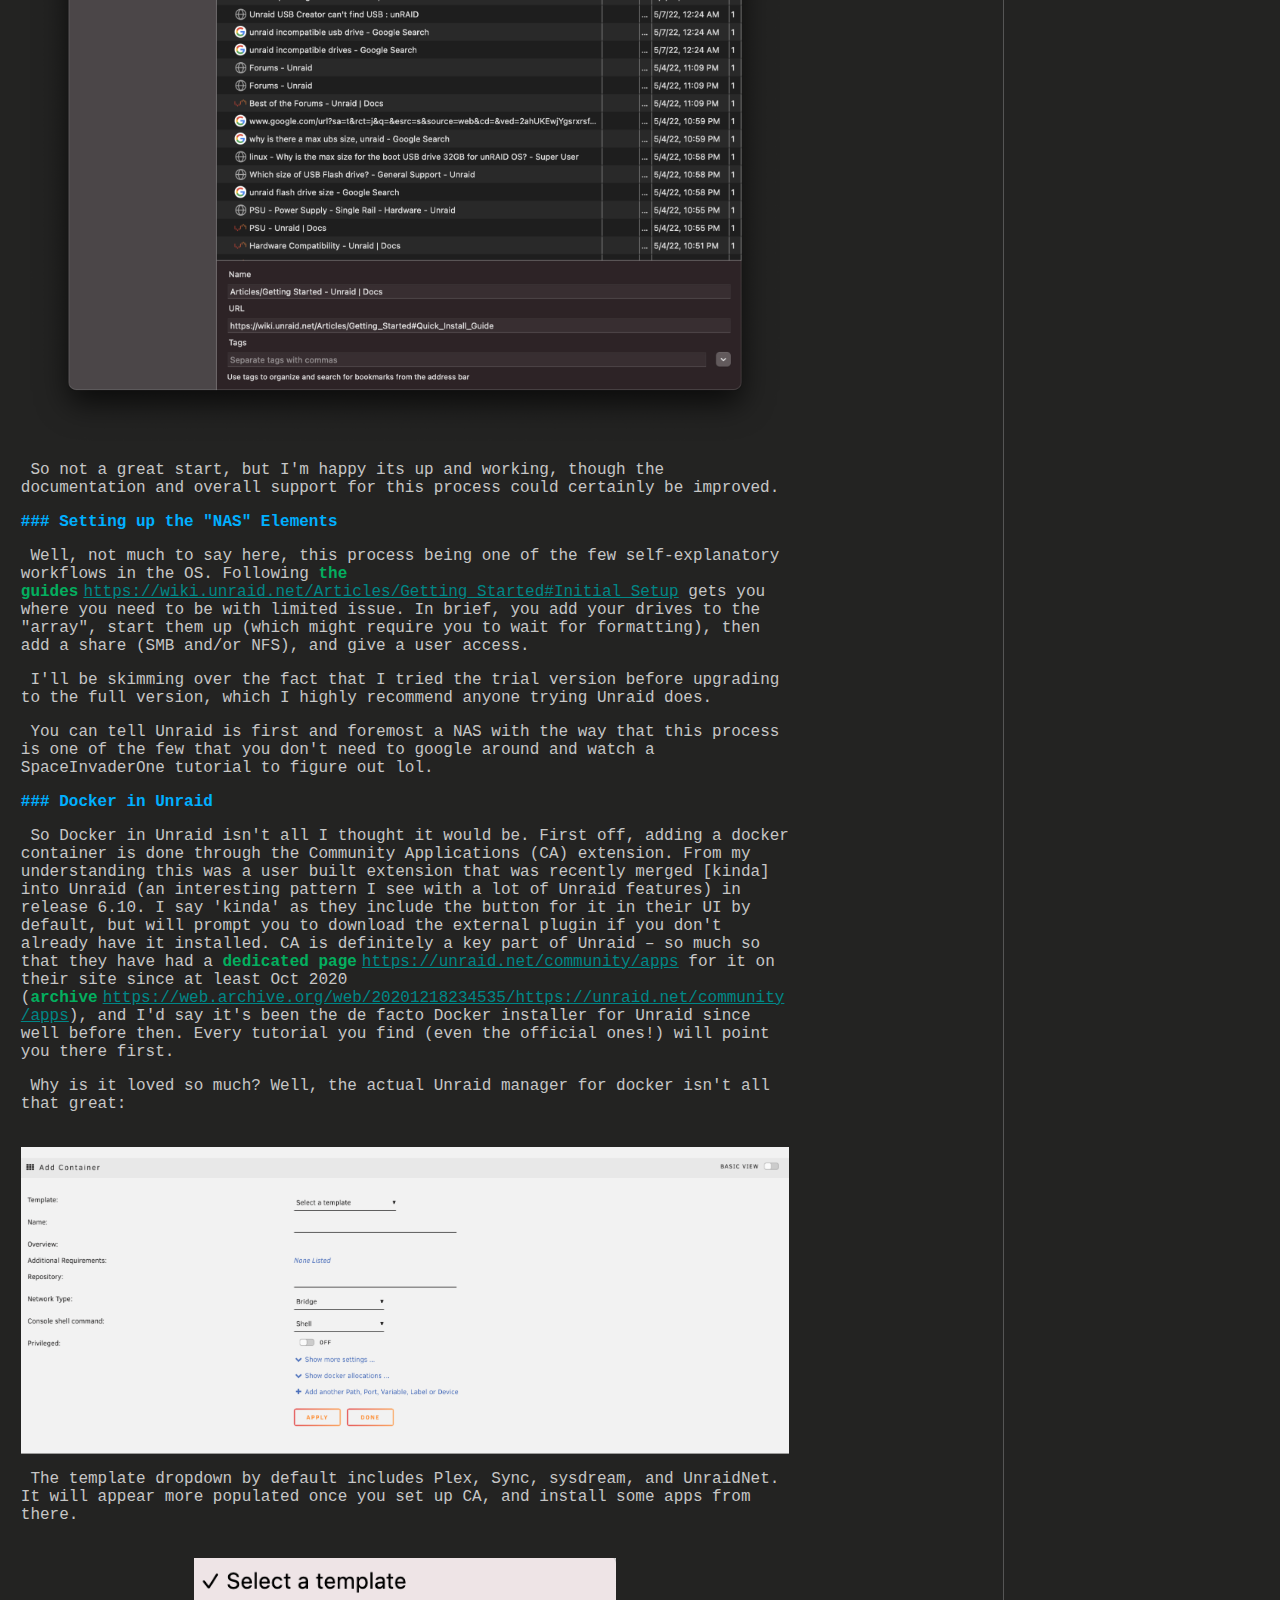
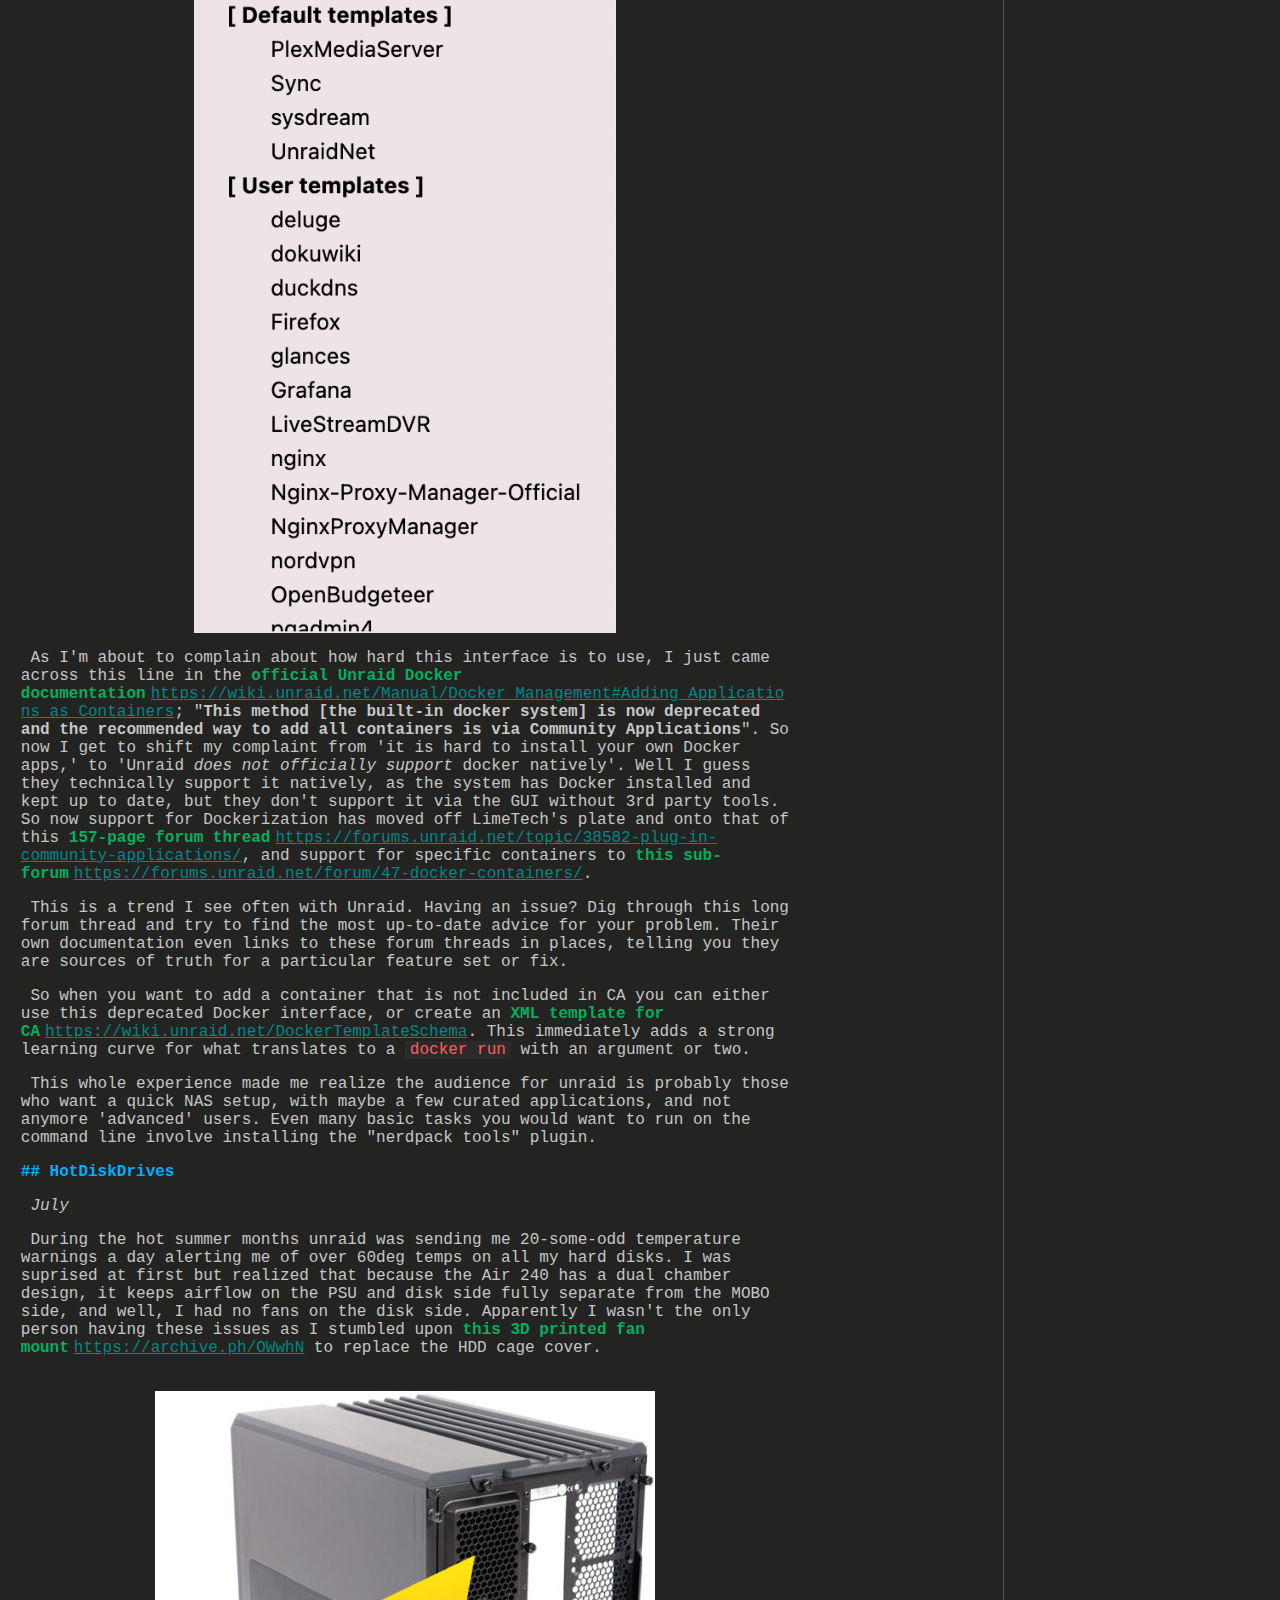
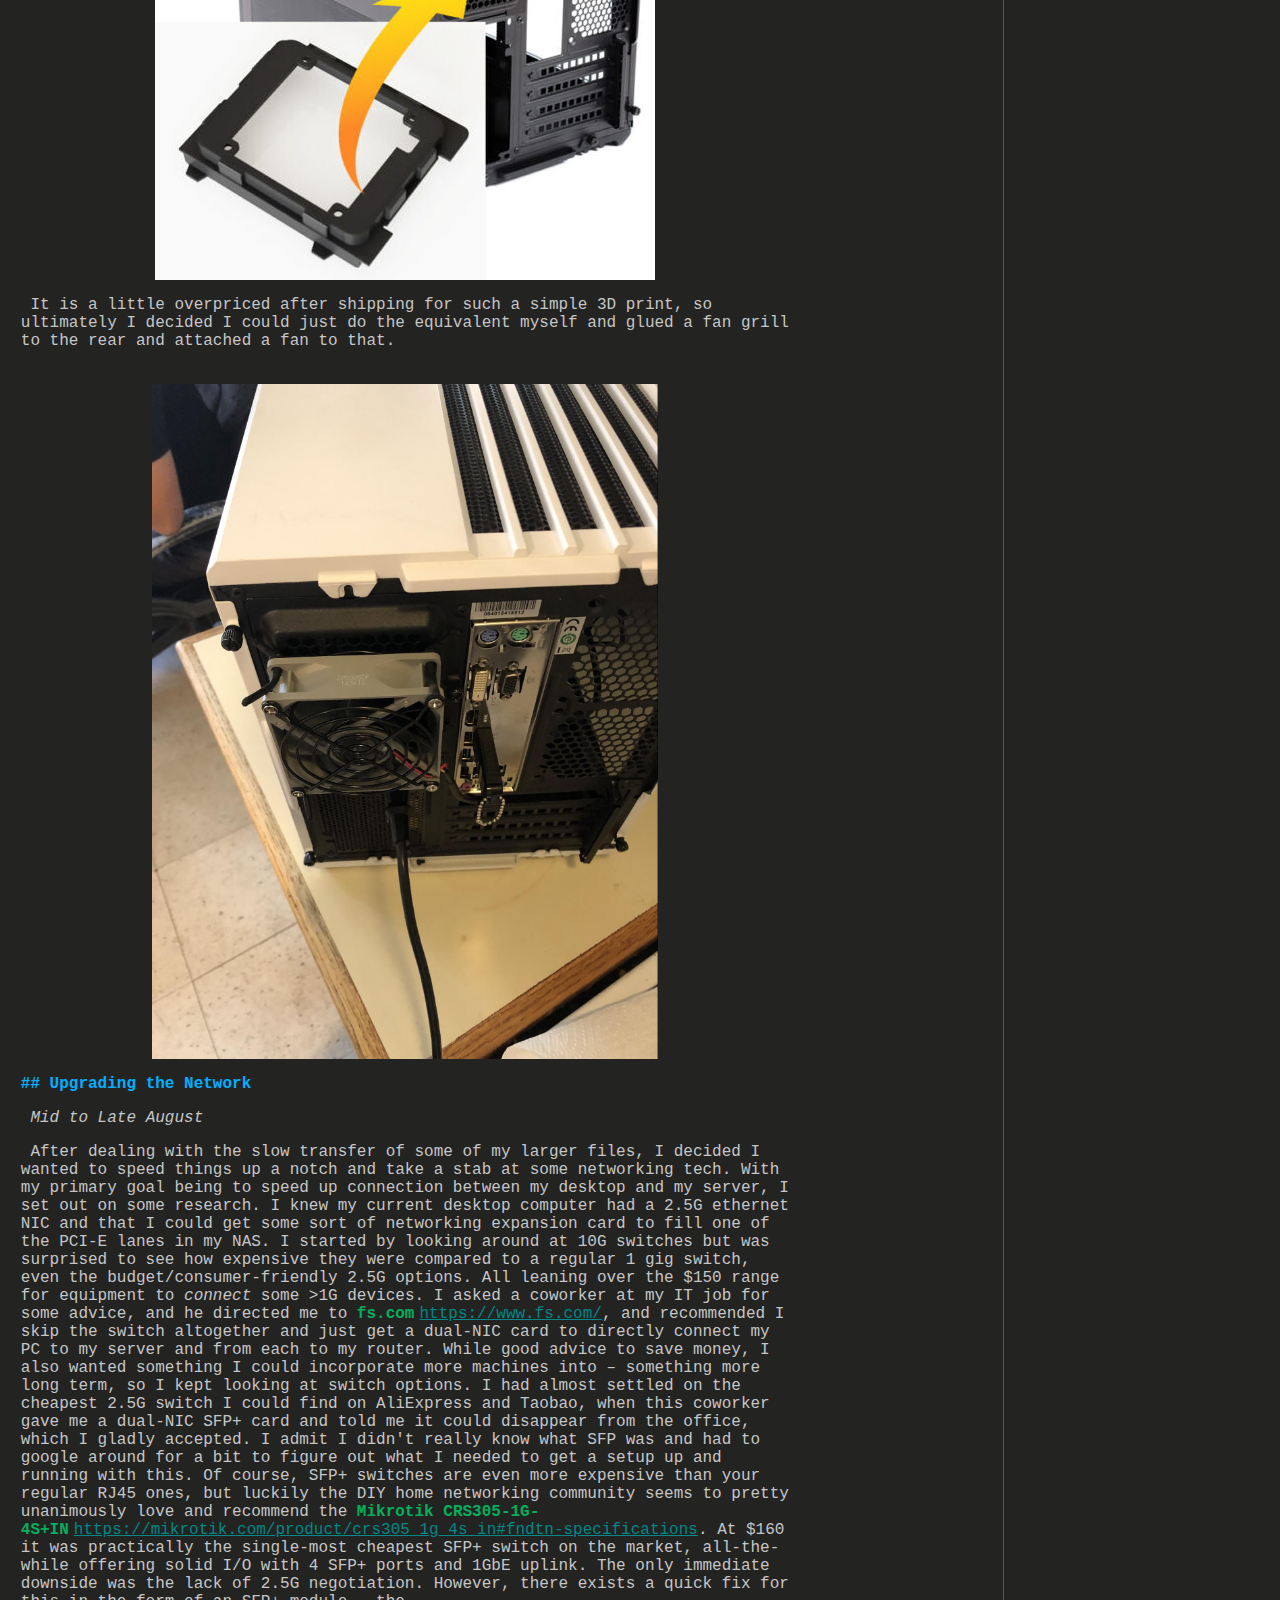
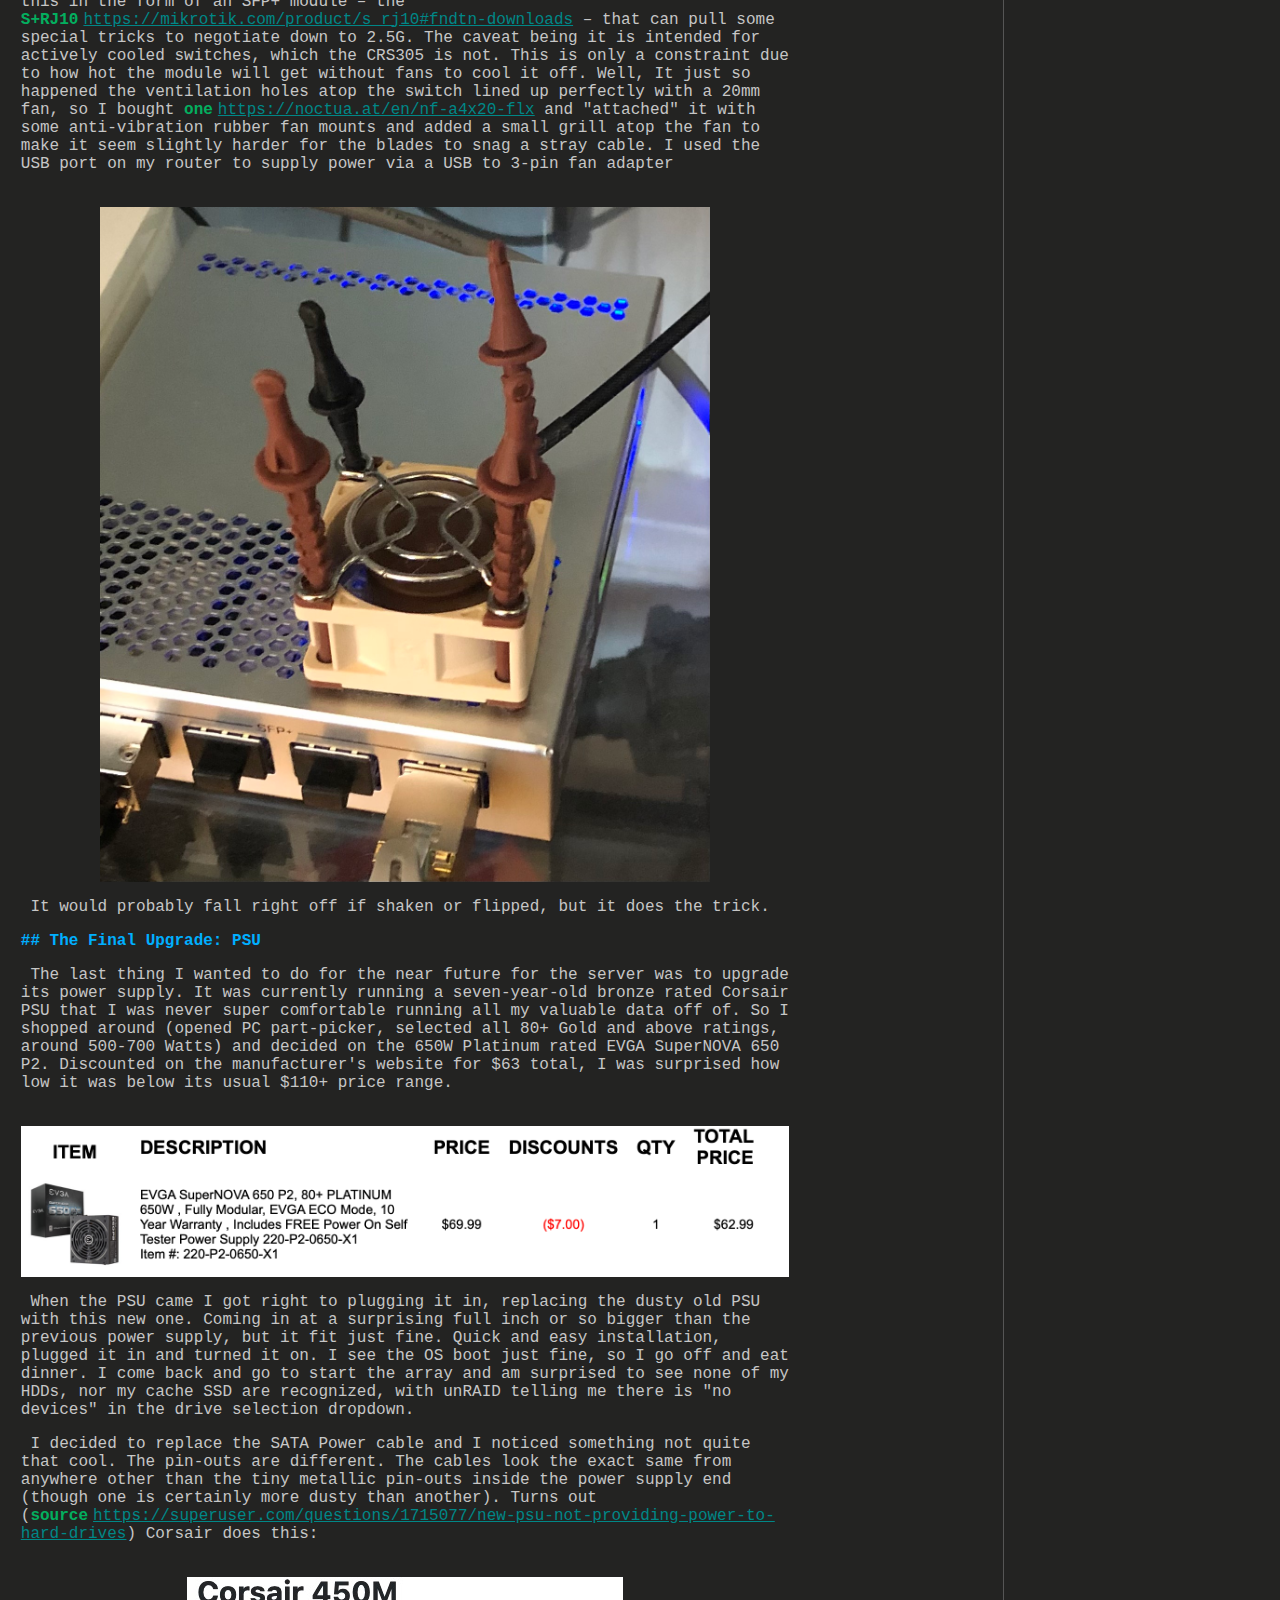
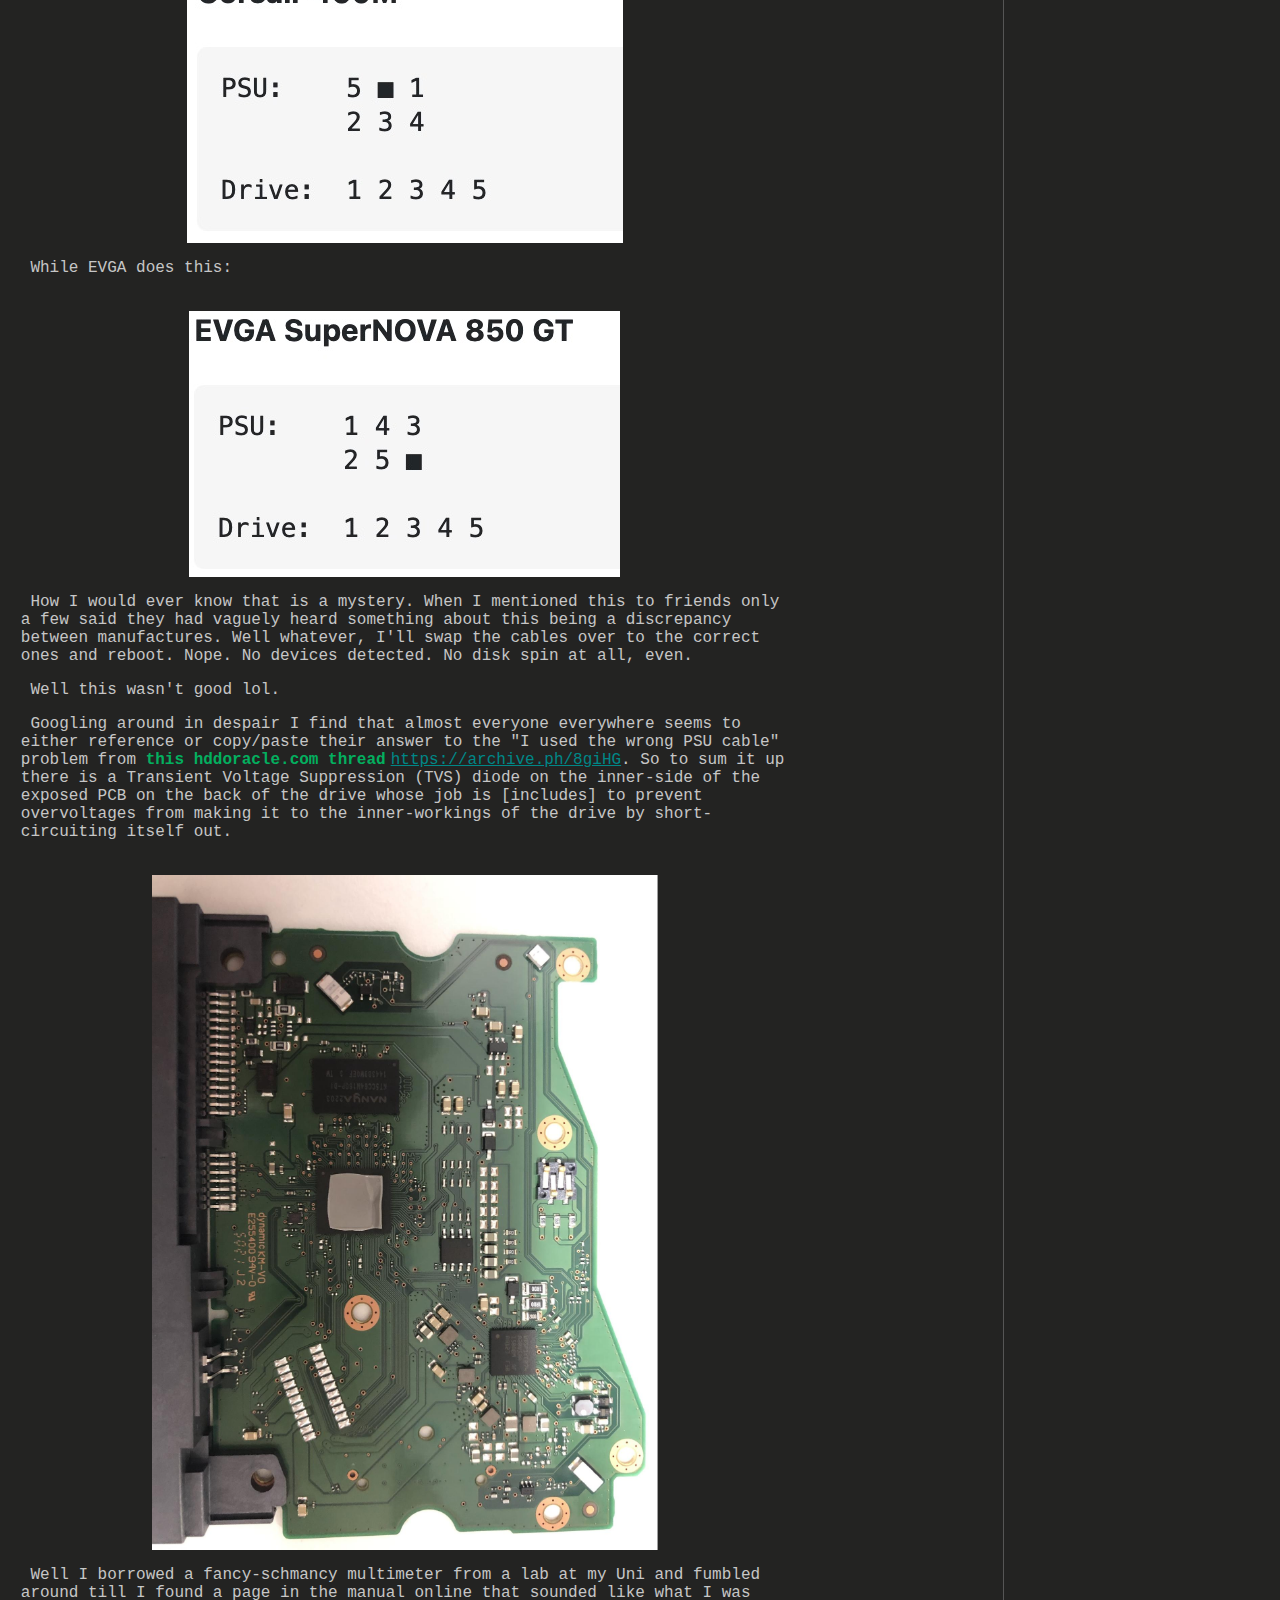
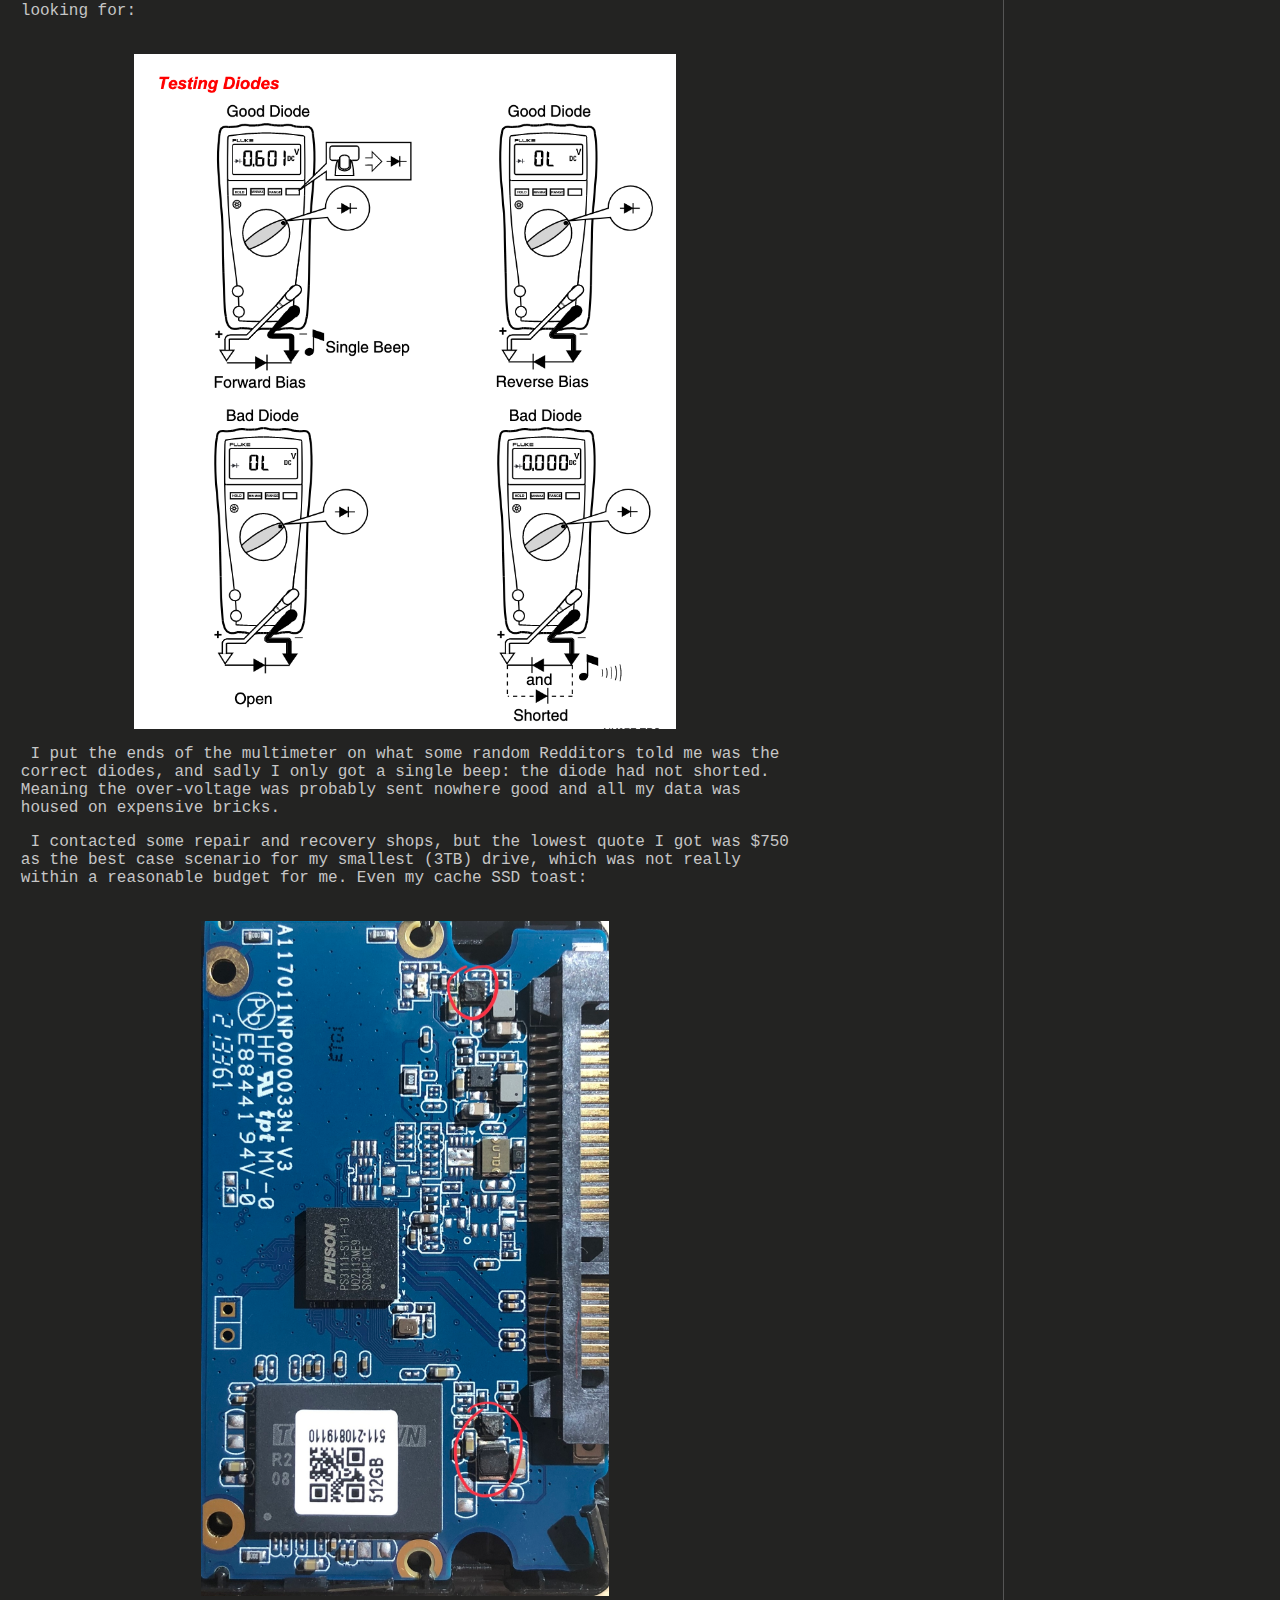
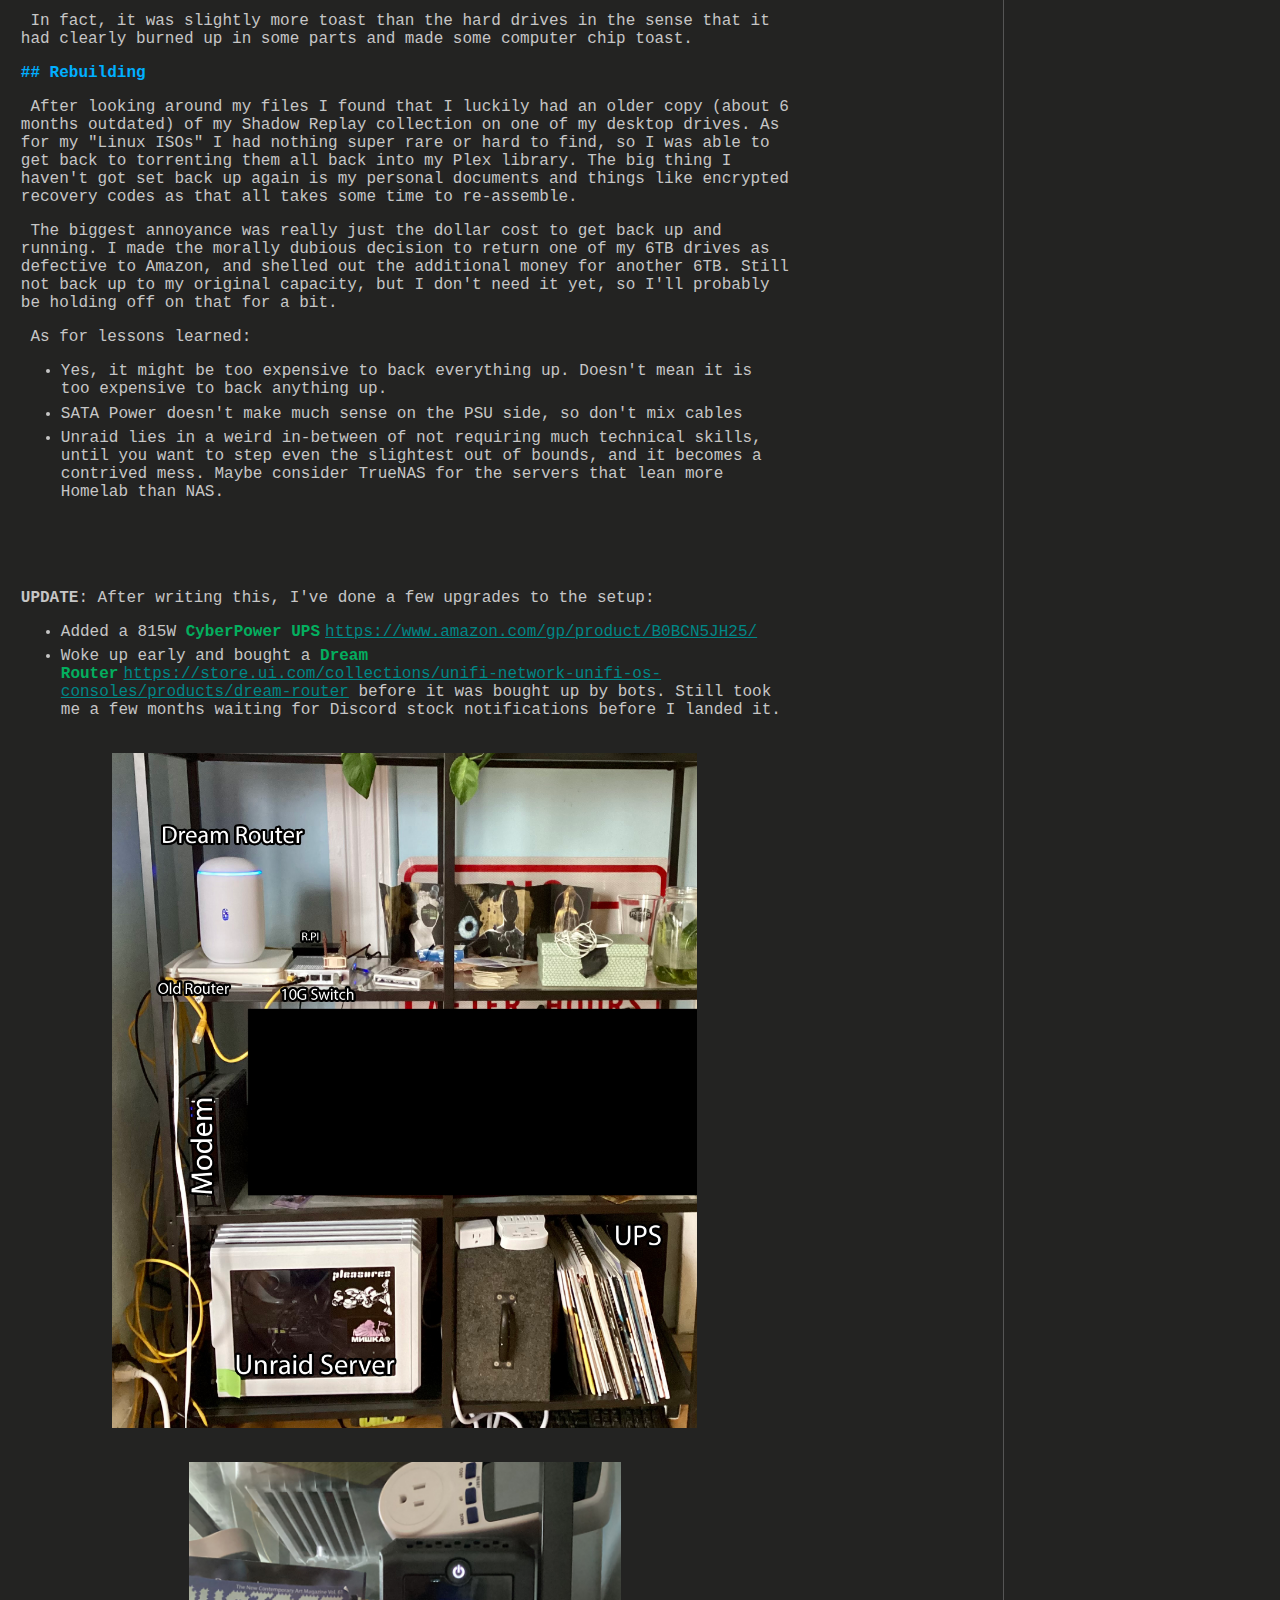
==== commit 499c5aa2: "Generate new HTML" ====
--- a/index.html
+++ b/index.html
@@ -30,67 +30,7 @@
 <li><a href="https://goicc.skyborne.net">GoICC</a></li>
 <li><a href="https://colermanning.com">Current (but outdated) homepage</a></li>
 <li><a href="https://lugubrious.rip">Ooooold project site</a></li>
-</ul><br><br><br><br><br><br><br><br><br><br><h1>This is a test file</h1>
-<p>Lorem ipsum dolar something something...</p><br><br><br><br><br><br><br><br><br><br><h1>Passport-GitHub2</h1>
-<p>The author of Passport-Github has not maintained the original module for a long time. Features in his module don't work since Github upgraded their API to version 3.0.  We forked it and re-published it to NPM with a new name <code>passport-github2</code>.</p>
-<p><a href="http://passportjs.org/">Passport</a> strategy for authenticating with <a href="https://github.com/">GitHub</a>
-using the OAuth 2.0 API.</p>
-<p>This module lets you authenticate using GitHub in your Node.js applications.
-By plugging into Passport, GitHub authentication can be easily and
-unobtrusively integrated into any application or framework that supports
-<a href="http://www.senchalabs.org/connect/">Connect</a>-style middleware, including
-<a href="http://expressjs.com/">Express</a>.</p>
-<h2>Installation</h2>
-<p><code>shell
-$ npm install passport-github2</code></p>
-<h2>Usage</h2>
-<h4>Configure Strategy</h4>
-<p>The GitHub authentication strategy authenticates users using a GitHub account
-and OAuth 2.0 tokens.  The strategy requires a <code>verify</code> callback, which accepts
-these credentials and calls <code>done</code> providing a user, as well as <code>options</code>
-specifying a client ID, client secret, and callback URL.</p>
-<p><code>javascript
-passport.use(new GitHubStrategy({
-    clientID: GITHUB_CLIENT_ID,
-    clientSecret: GITHUB_CLIENT_SECRET,
-    callbackURL: "http://127.0.0.1:3000/auth/github/callback"
-  },
-  function(accessToken, refreshToken, profile, done) {
-    User.findOrCreate({ githubId: profile.id }, function (err, user) {
-      return done(err, user);
-    });
-  }
-));</code></p>
-<h4>Authenticate Requests</h4>
-<p>Use <code>passport.authenticate()</code>, specifying the <code>'github'</code> strategy, to
-authenticate requests.</p>
-<p>For example, as route middleware in an <a href="http://expressjs.com/">Express</a>
-application:</p>
-<p>```javascript
-app.get('/auth/github',
-  passport.authenticate('github', { scope: [ 'user:email' ] }));</p>
-<p>app.get('/auth/github/callback', 
-  passport.authenticate('github', { failureRedirect: '/login' }),
-  function(req, res) {
-    // Successful authentication, redirect home.
-    res.redirect('/');
-  });
-```</p>
-<h2>Examples</h2>
-<p>For a complete, working example, refer to the <a href="https://github.com/cfsghost/passport-github/tree/master/examples/login">login example</a>.</p>
-<h2>Tests</h2>
-<p><code>shell
-$ npm install --dev
-$ make test</code></p>
-<p><a href="http://travis-ci.org/cfsghost/passport-github"><img alt="Build Status" src="https://secure.travis-ci.org/cfsghost/passport-github.png" /></a></p>
-<h2>Credits</h2>
-<ul>
-<li><a href="http://github.com/jaredhanson">Jared Hanson</a></li>
-<li><a href="http://github.com/cfsghost">Fred Chien</a></li>
-</ul>
-<h2>License</h2>
-<p><a href="http://opensource.org/licenses/MIT">The MIT License</a></p>
-<p>Copyright (c) 2011-2013 Jared Hanson &lt;<a href="http://jaredhanson.net/">http://jaredhanson.net/</a>&gt;</p><br><br><br><br><br><br><br><br><br><br><h1>NAS Homelab - 6 Months In</h1>
+</ul><br><br><br><br><br><br><br><br><br><br><h1>NAS Homelab - 6 Months In</h1>
 <p>My Experience running Unraid</p>
 <h2>Planning</h2>
 <h3>Why?</h3>
@@ -225,10 +165,6 @@
         <span style="color: #89982e">~/posts</span> $ <span style="color: #76b8cb">ls -l</span>
         <div id="post-listing-ol">
         
-            <p>rvrx <span class="date">01 Jan 1970</span>
-            <br><a href=/posts/test.html>Test</a></p>
-            <p>rvrx <span class="date">01 Jan 1970</span>
-            <br><a href=/posts/test-gh-passport.html>Test Gh Passport</a></p>
             <p>rvrx <span class="date">26 Oct 2022</span>
             <br><a href=/posts/unraid.html>Unraid</a></p>
         </div>
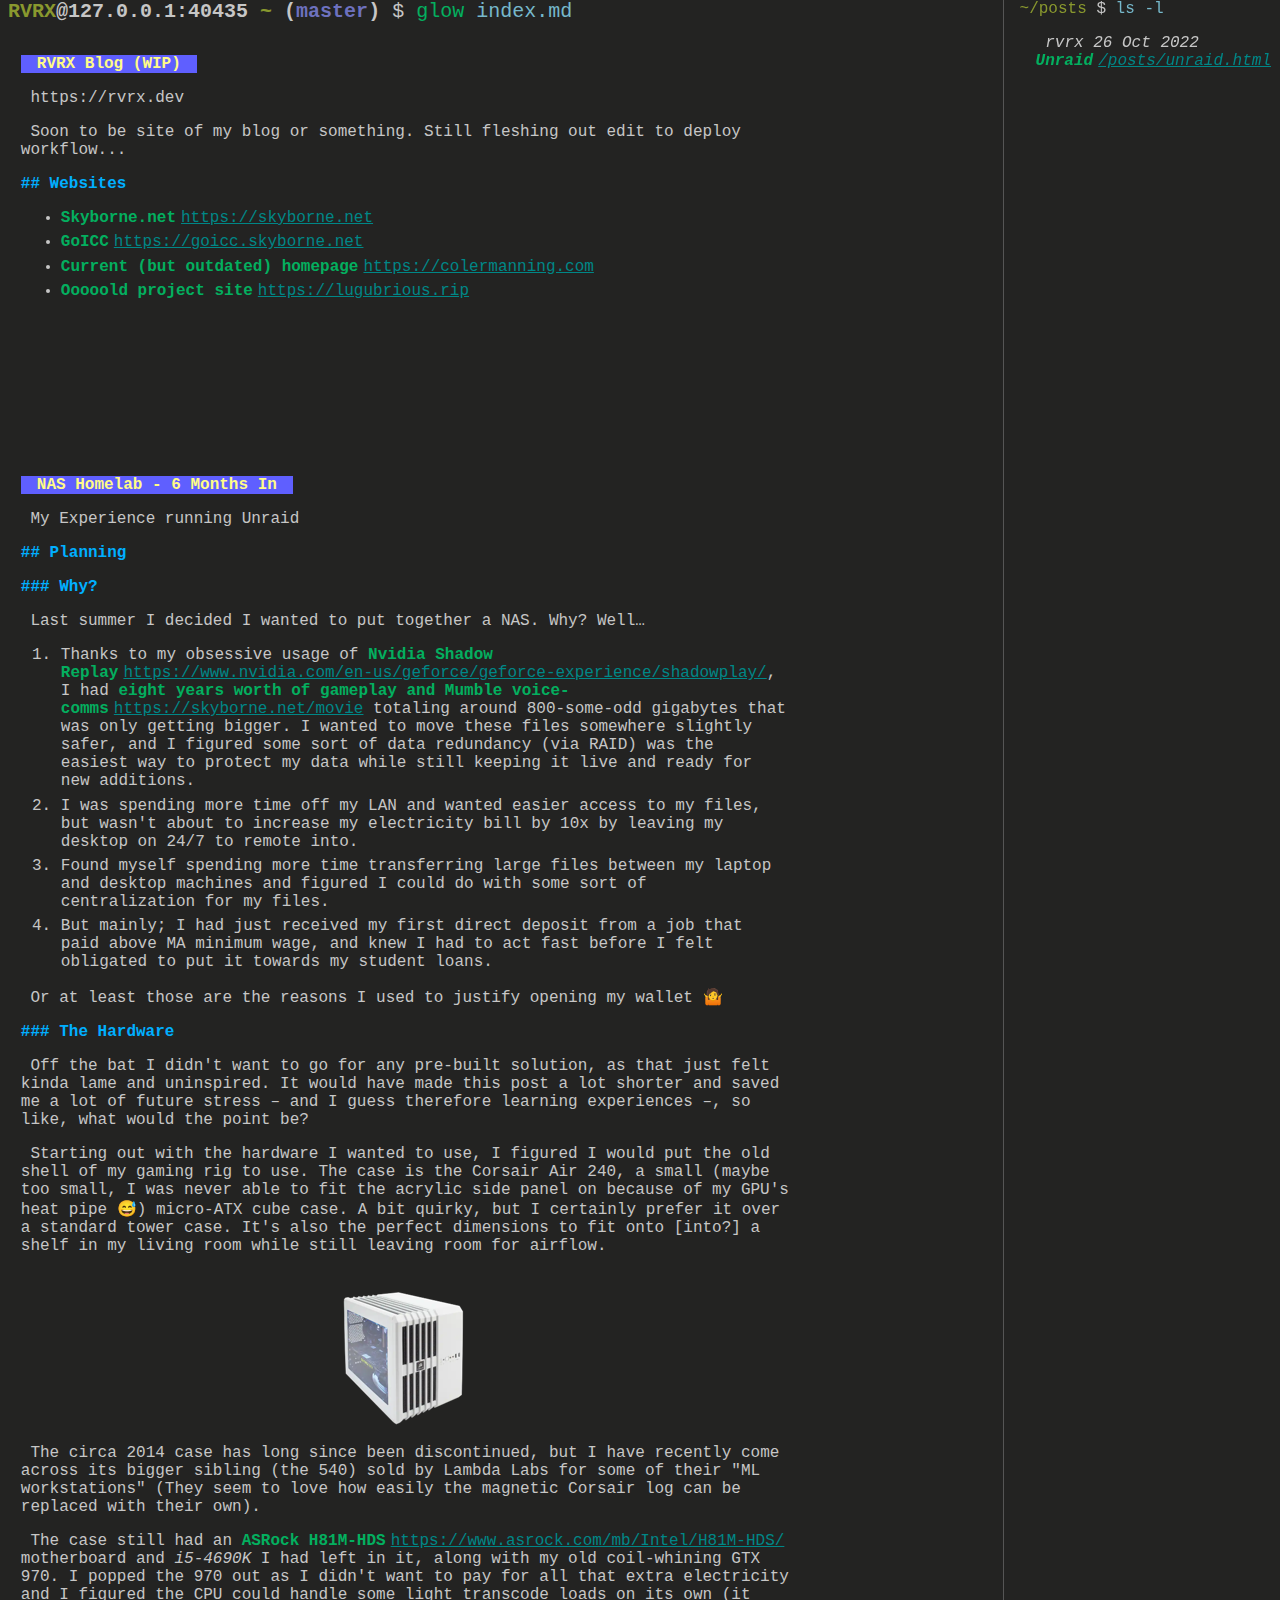
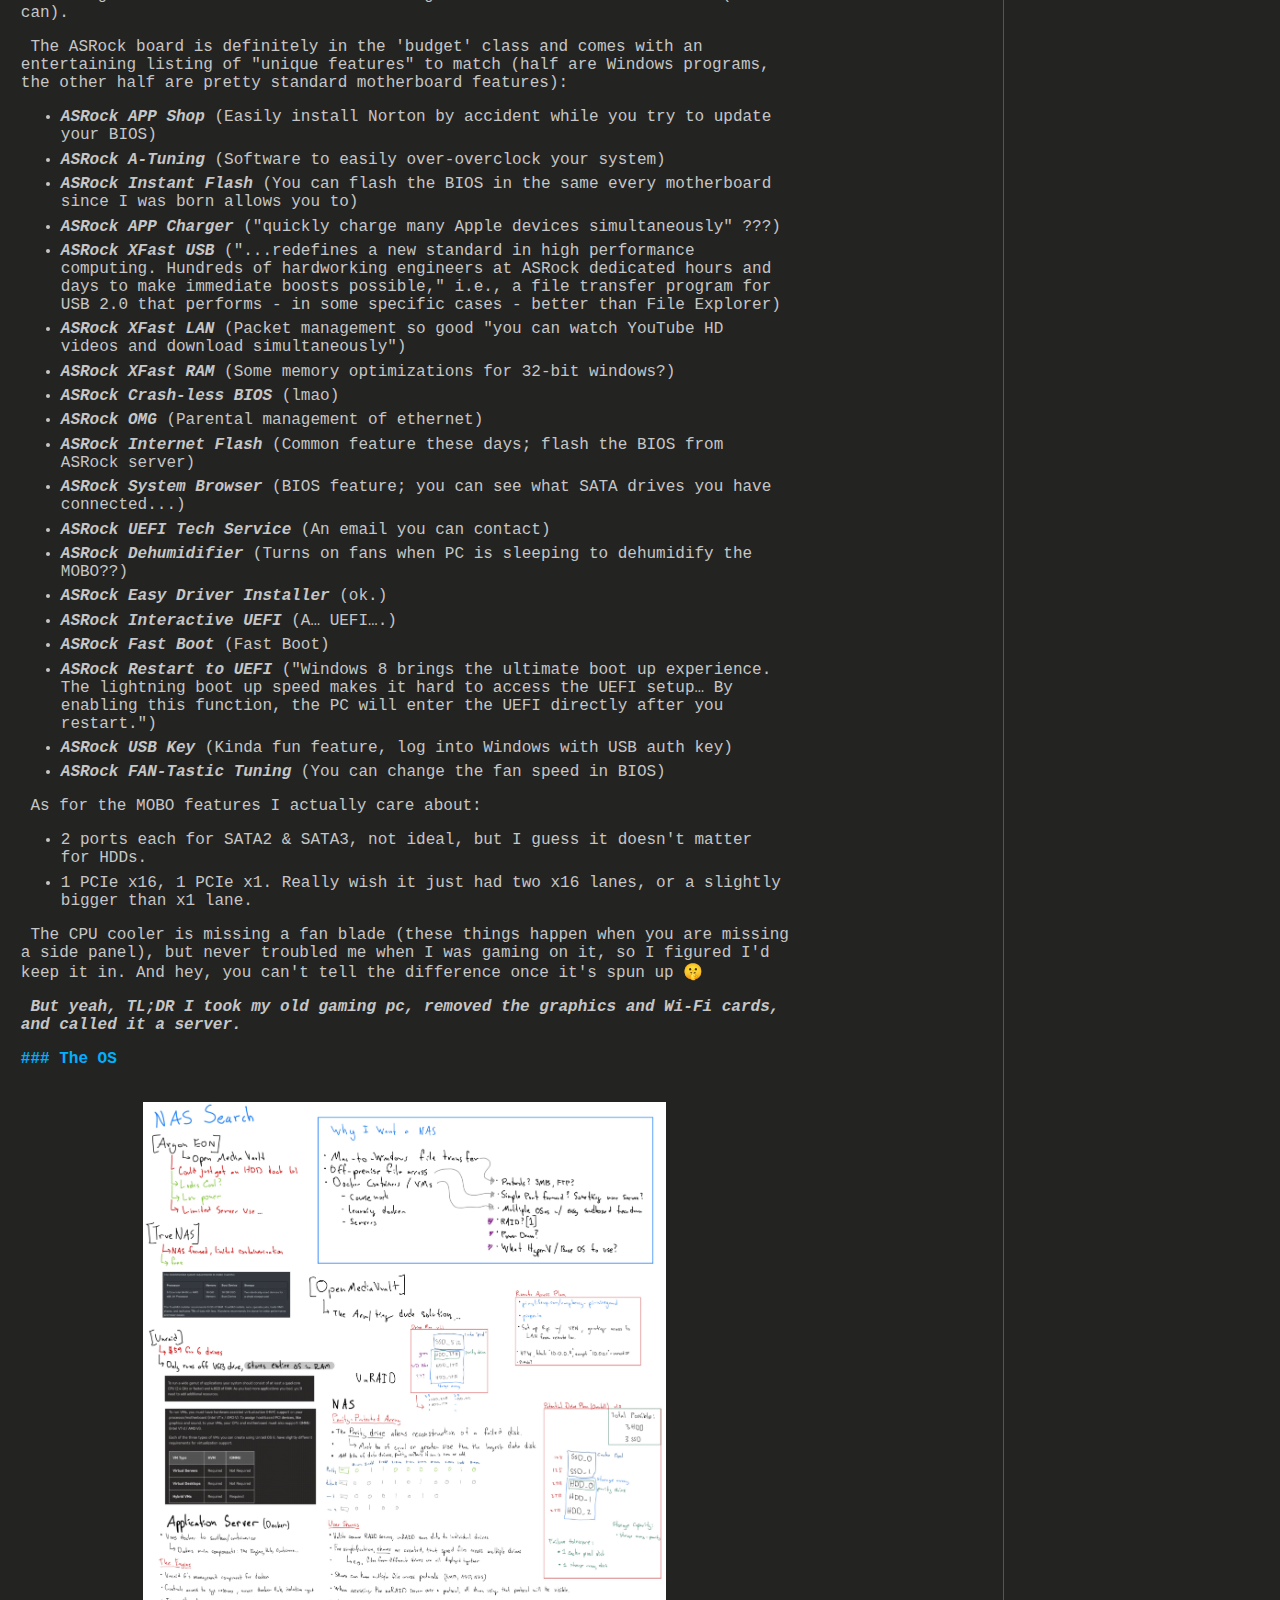
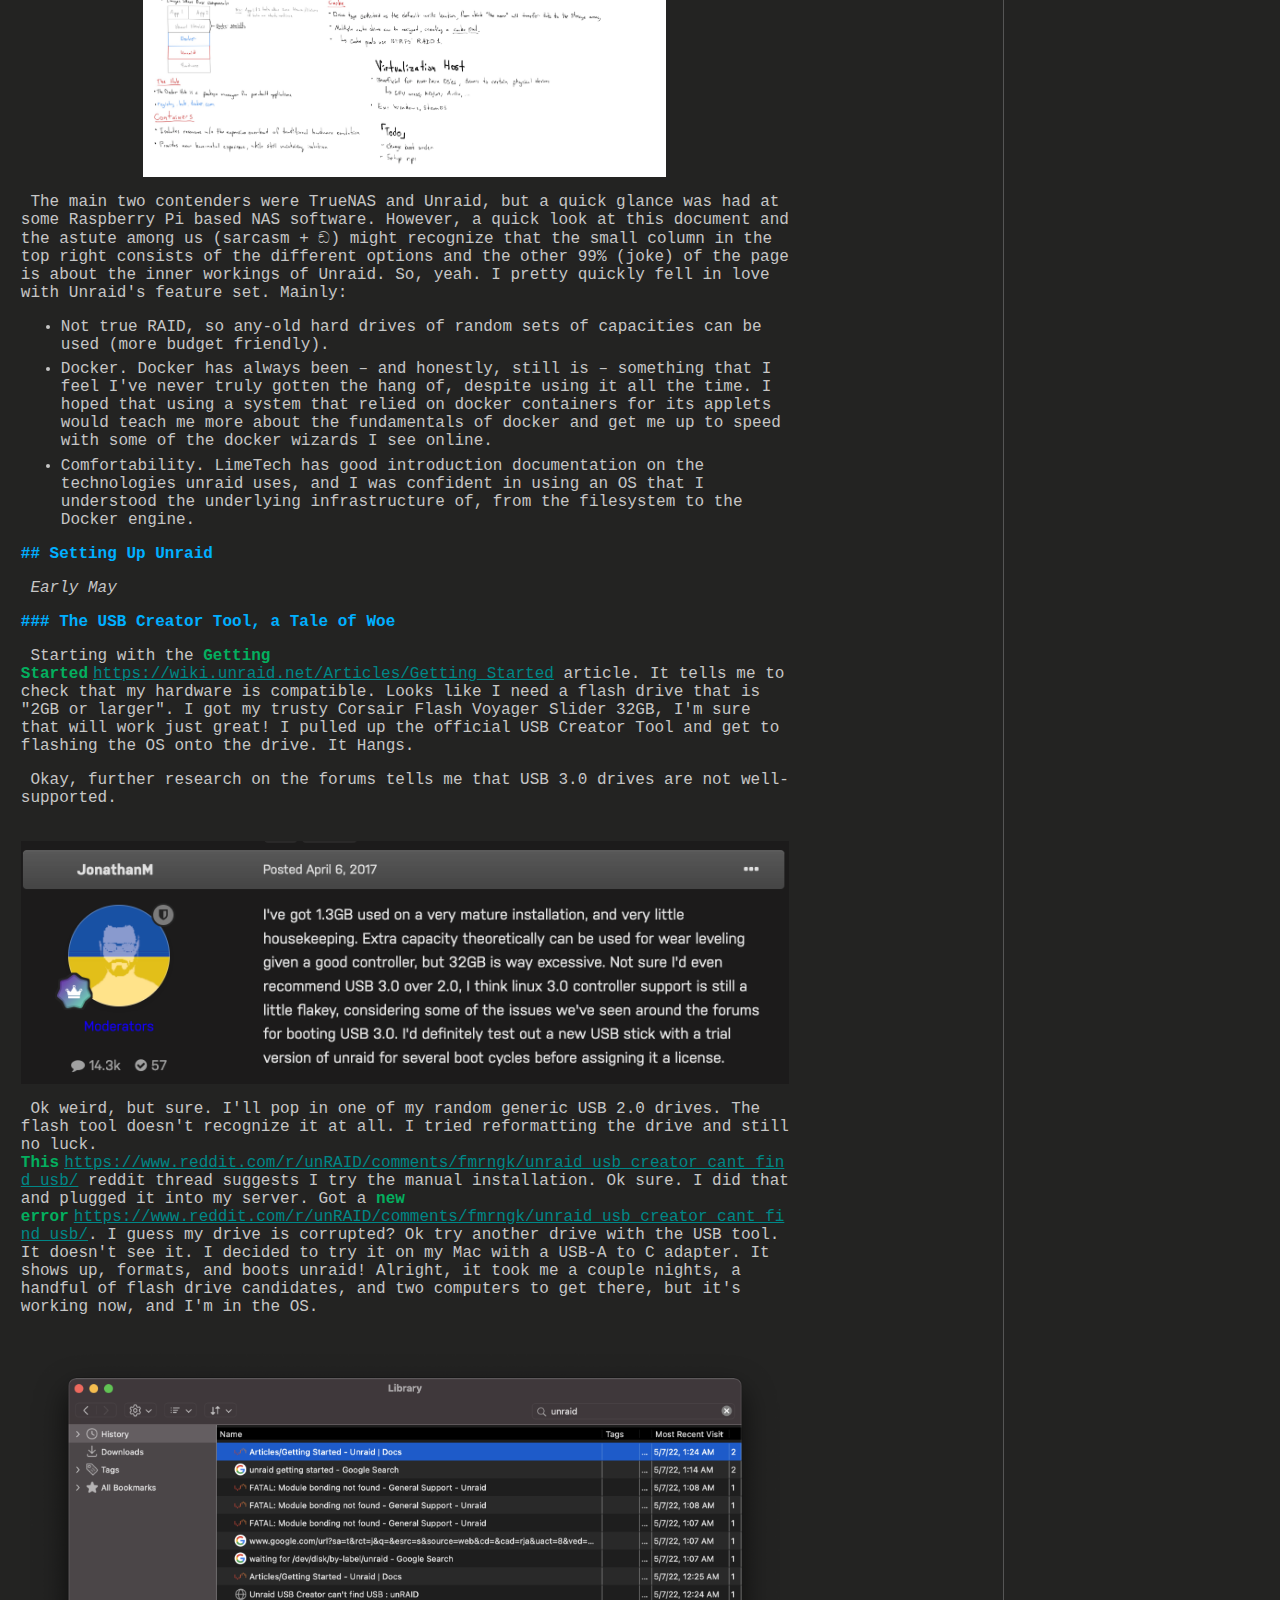
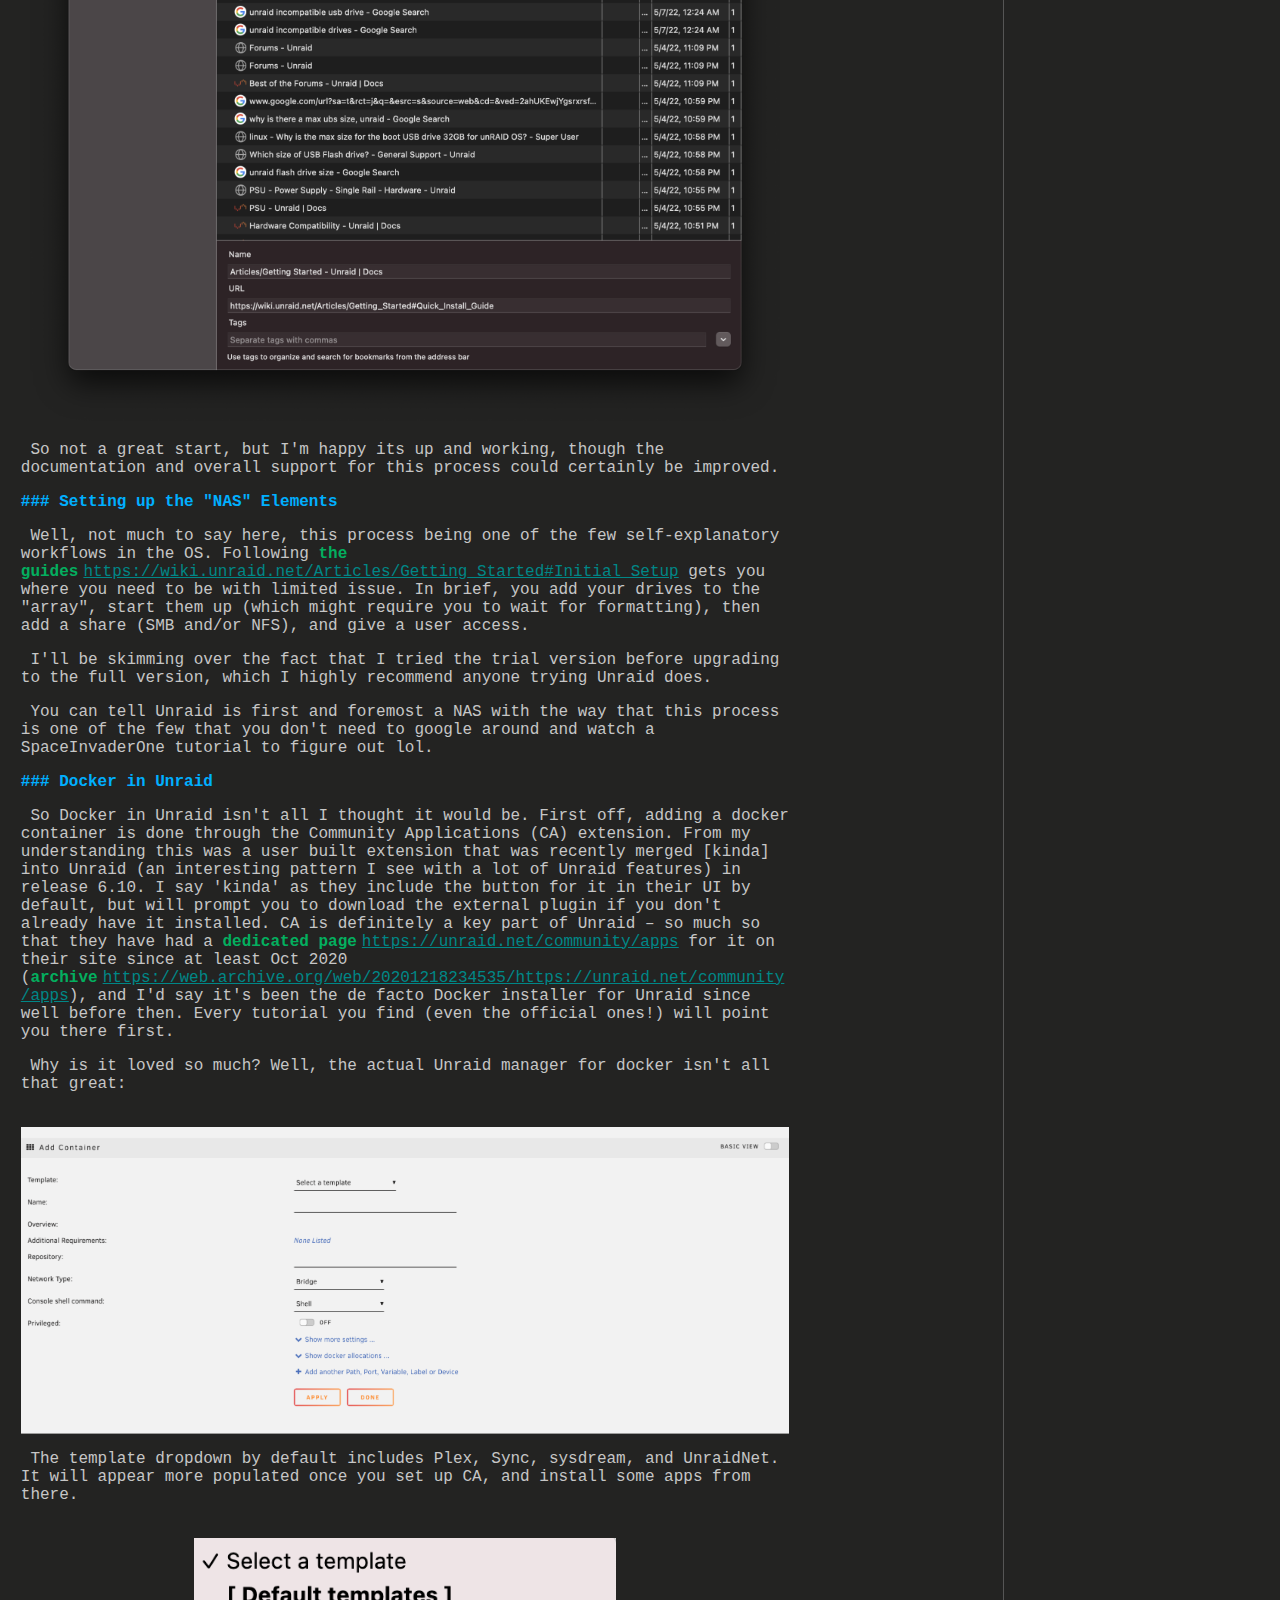
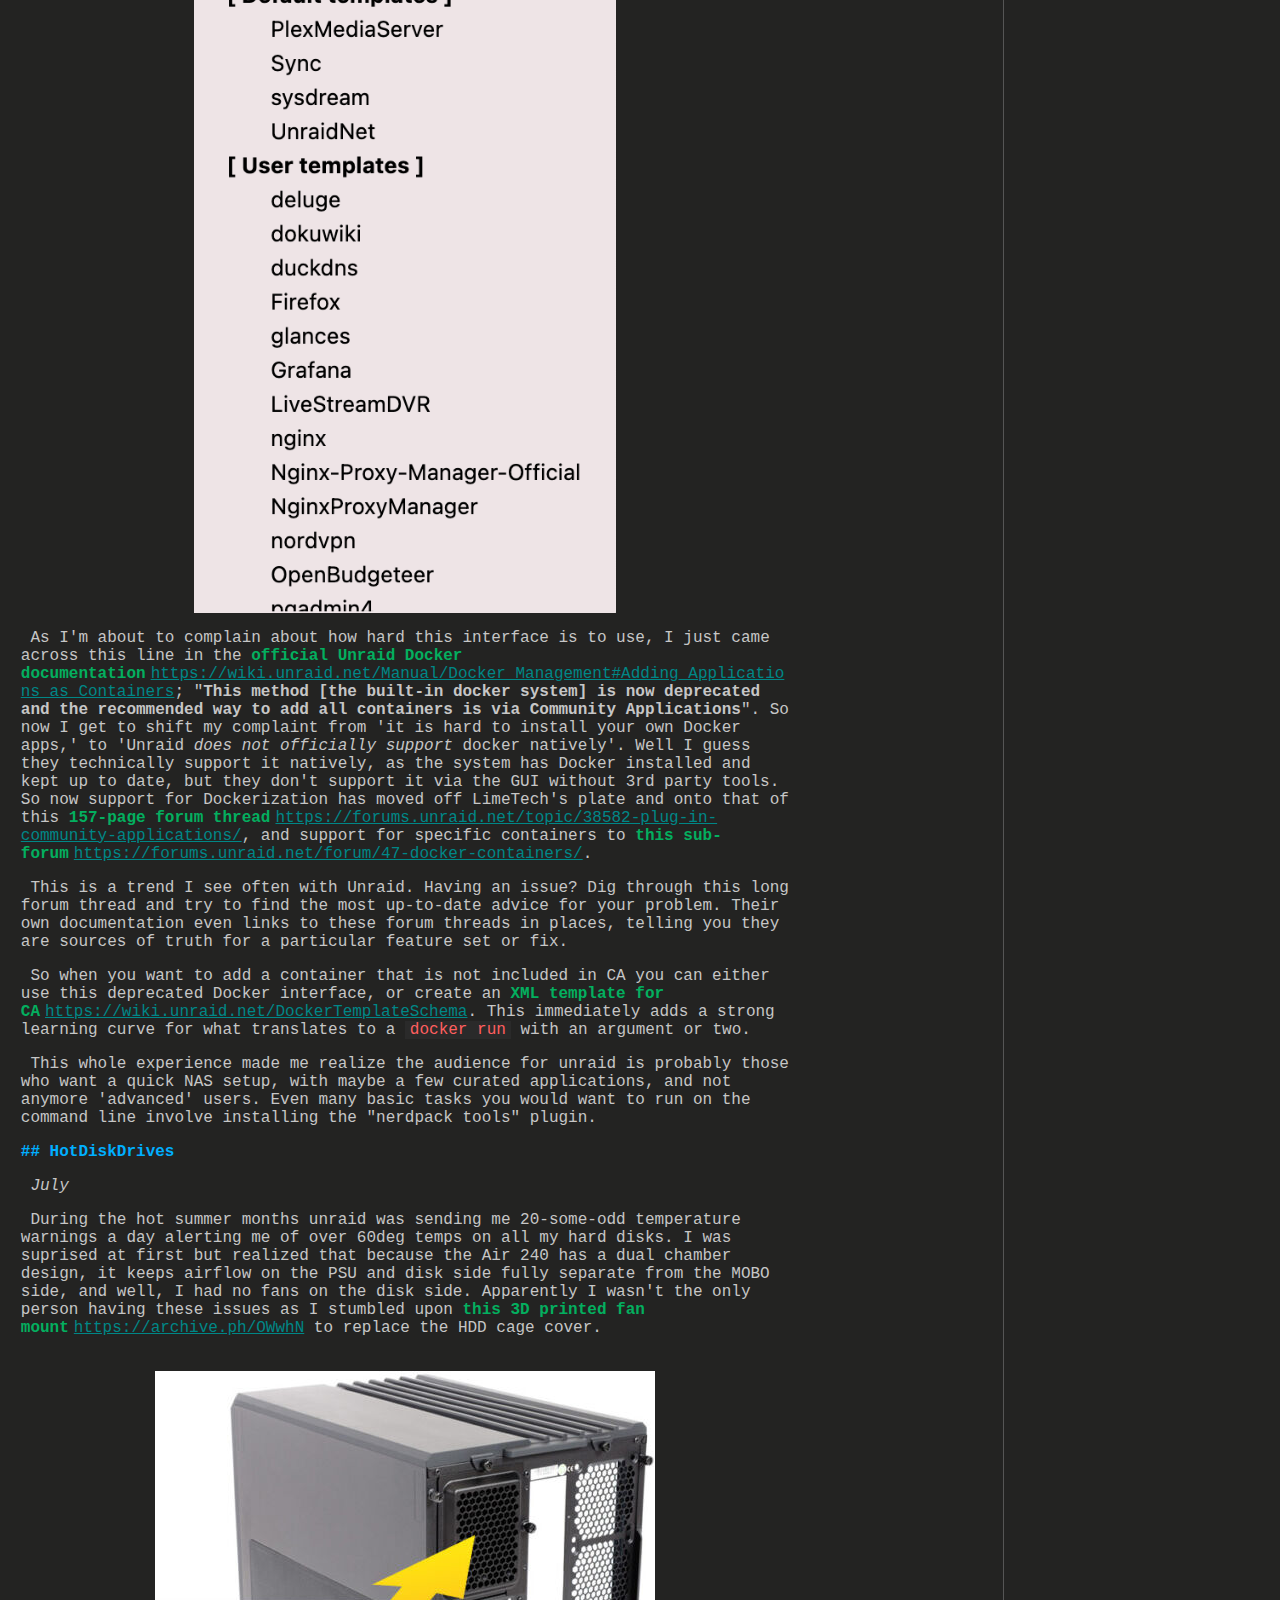
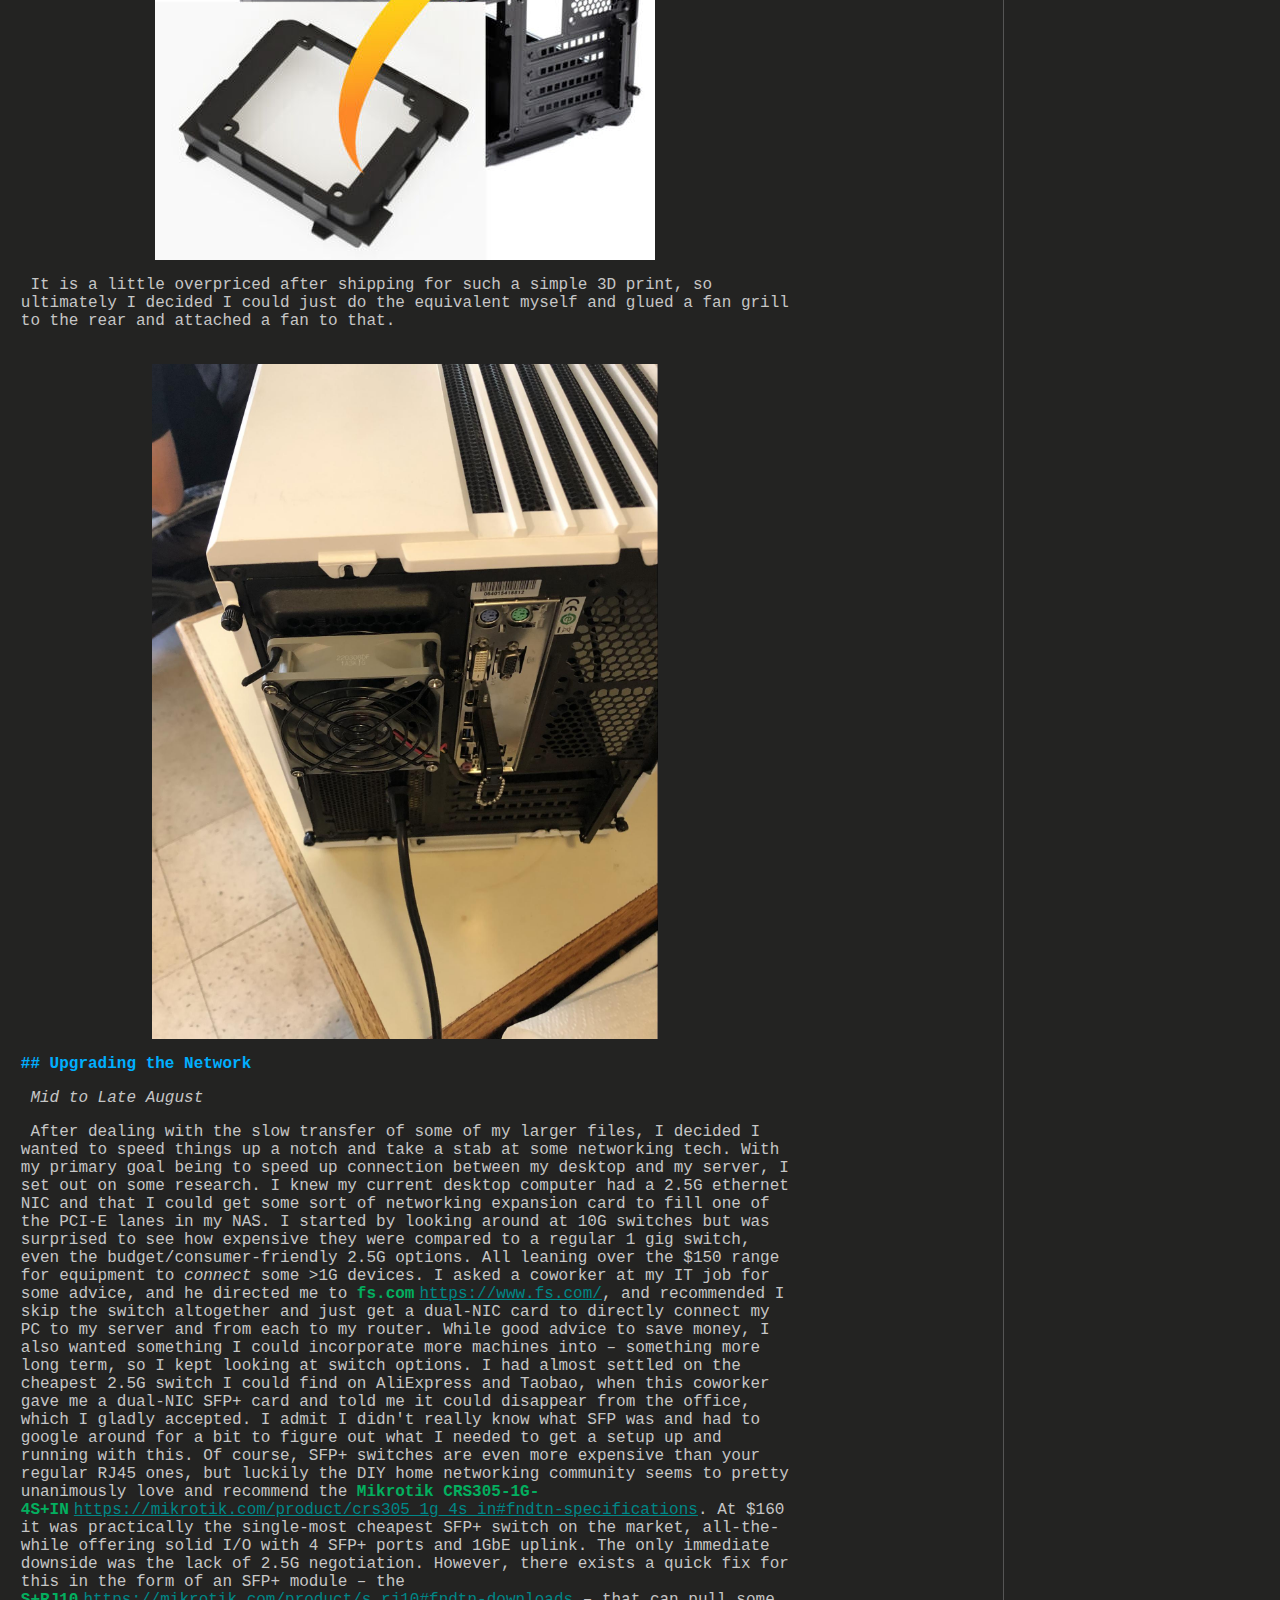
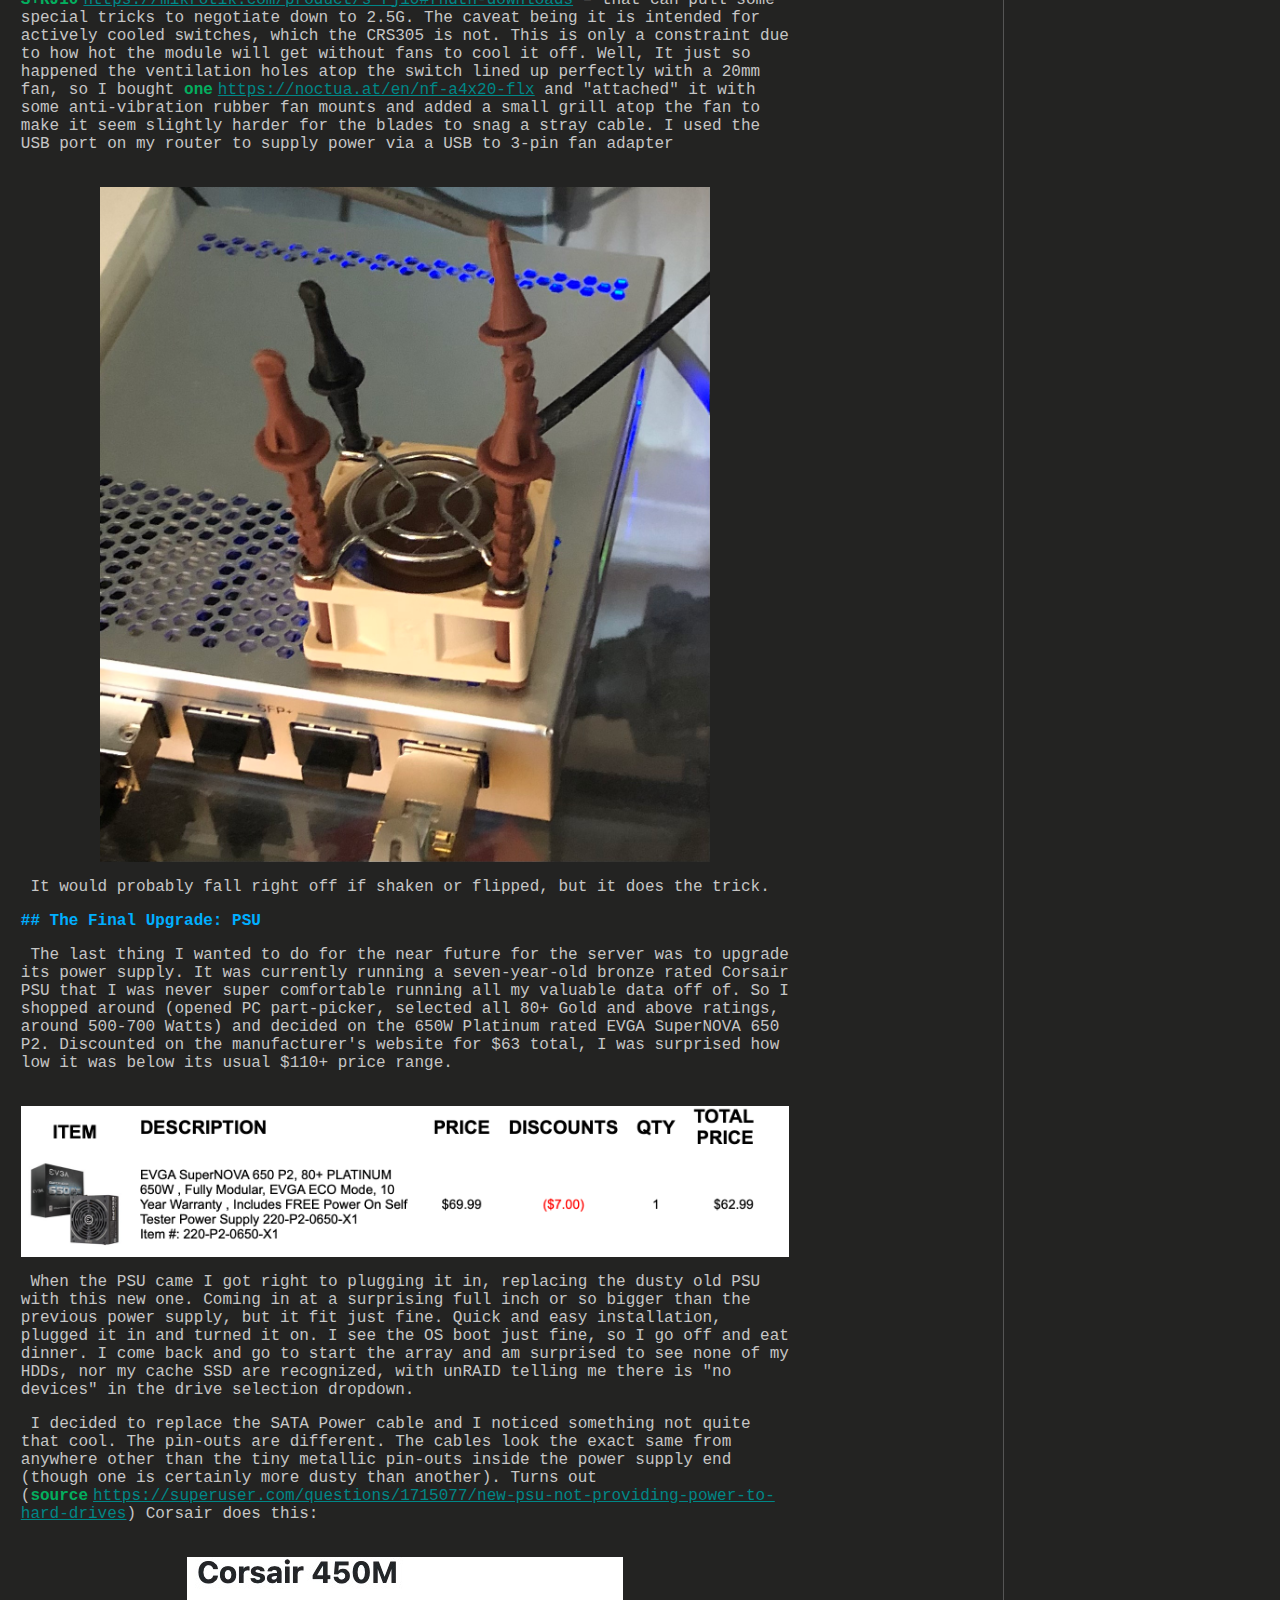
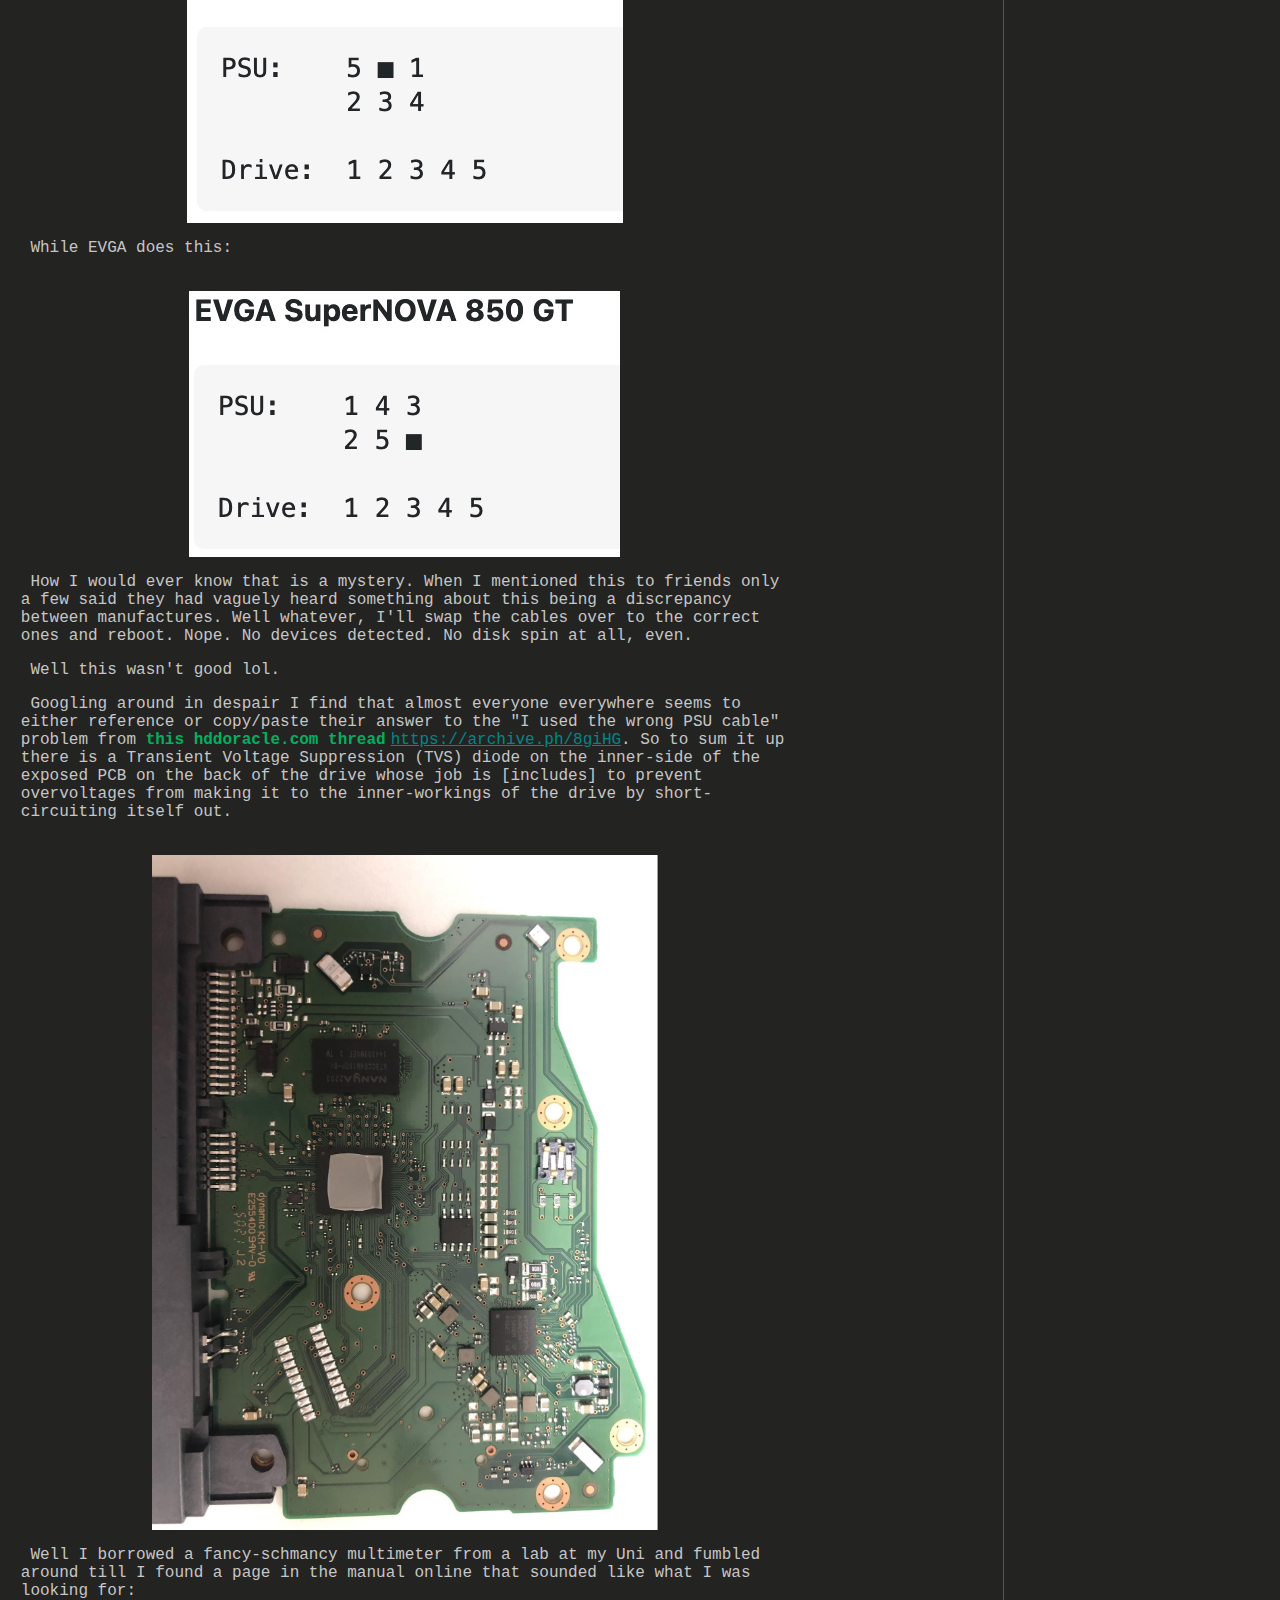
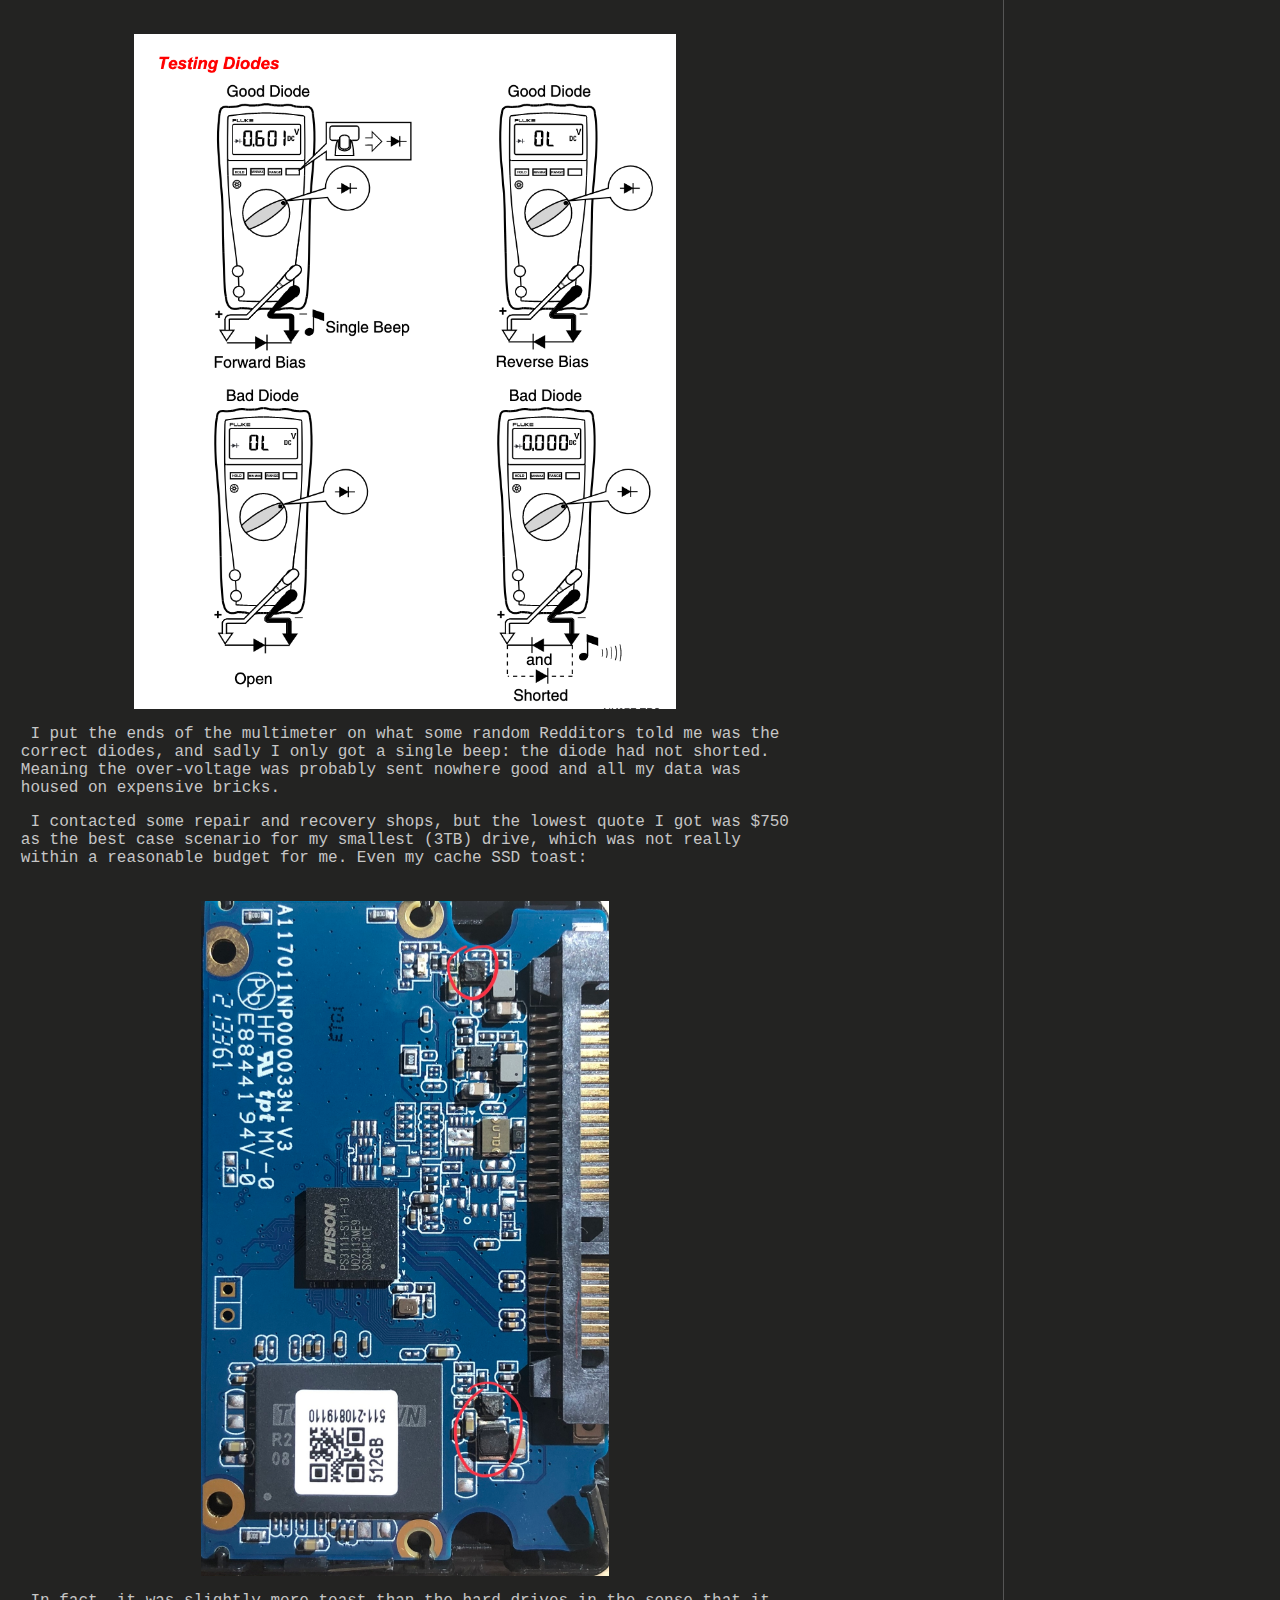
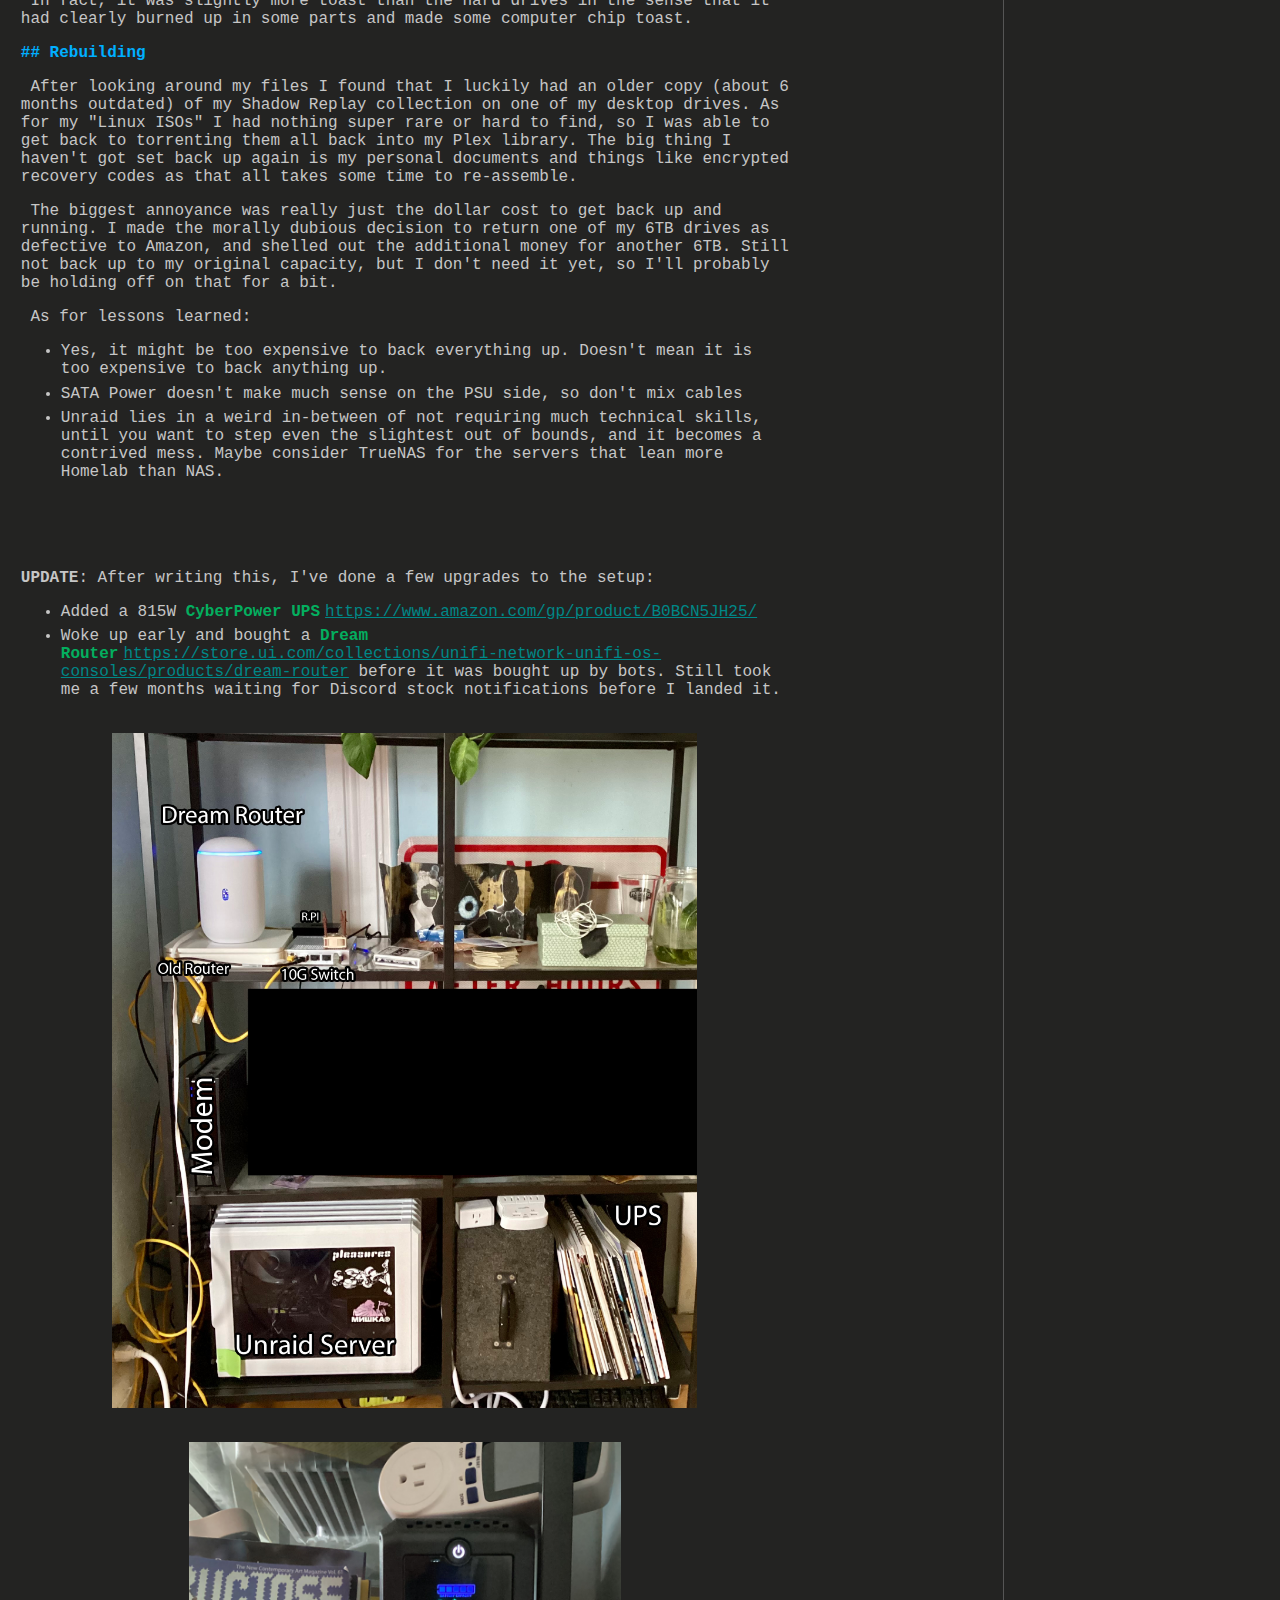
==== commit ddbe56d5: "Generate new HTML" ====
--- a/index.html
+++ b/index.html
@@ -30,7 +30,7 @@
 <li><a href="https://goicc.skyborne.net">GoICC</a></li>
 <li><a href="https://colermanning.com">Current (but outdated) homepage</a></li>
 <li><a href="https://lugubrious.rip">Ooooold project site</a></li>
-</ul><br><br><br><br><br><br><br><br><br><br><h1>NAS Homelab - 6 Months In</h1>
+</ul><div class="index-listing"><h1>NAS Homelab - 6 Months In</h1>
 <p>My Experience running Unraid</p>
 <h2>Planning</h2>
 <h3>Why?</h3>
@@ -158,7 +158,7 @@
 <li>Woke up early and bought a <a href="https://store.ui.com/collections/unifi-network-unifi-os-consoles/products/dream-router" target="_blank">Dream Router</a> before it was bought up by bots. Still took me a few months waiting for Discord stock notifications before I landed it.</li>
 </ul>
 <p><img alt="" src="../img/unraid/current_setup.jpg" /></p>
-<p><img alt="" src="../img/unraid/current_setup_ups.jpg" /></p></div>
+<p><img alt="" src="../img/unraid/current_setup_ups.jpg" /></p></div></div>
 </main>
 <div class="sidebar">
     <div id="sidebar-shell">
--- a/css/glow-style-terminal.css
+++ b/css/glow-style-terminal.css
@@ -245,3 +245,6 @@
     cursor: pointer;
 }
 
+.index-listing {
+    padding-top: 10em;
+}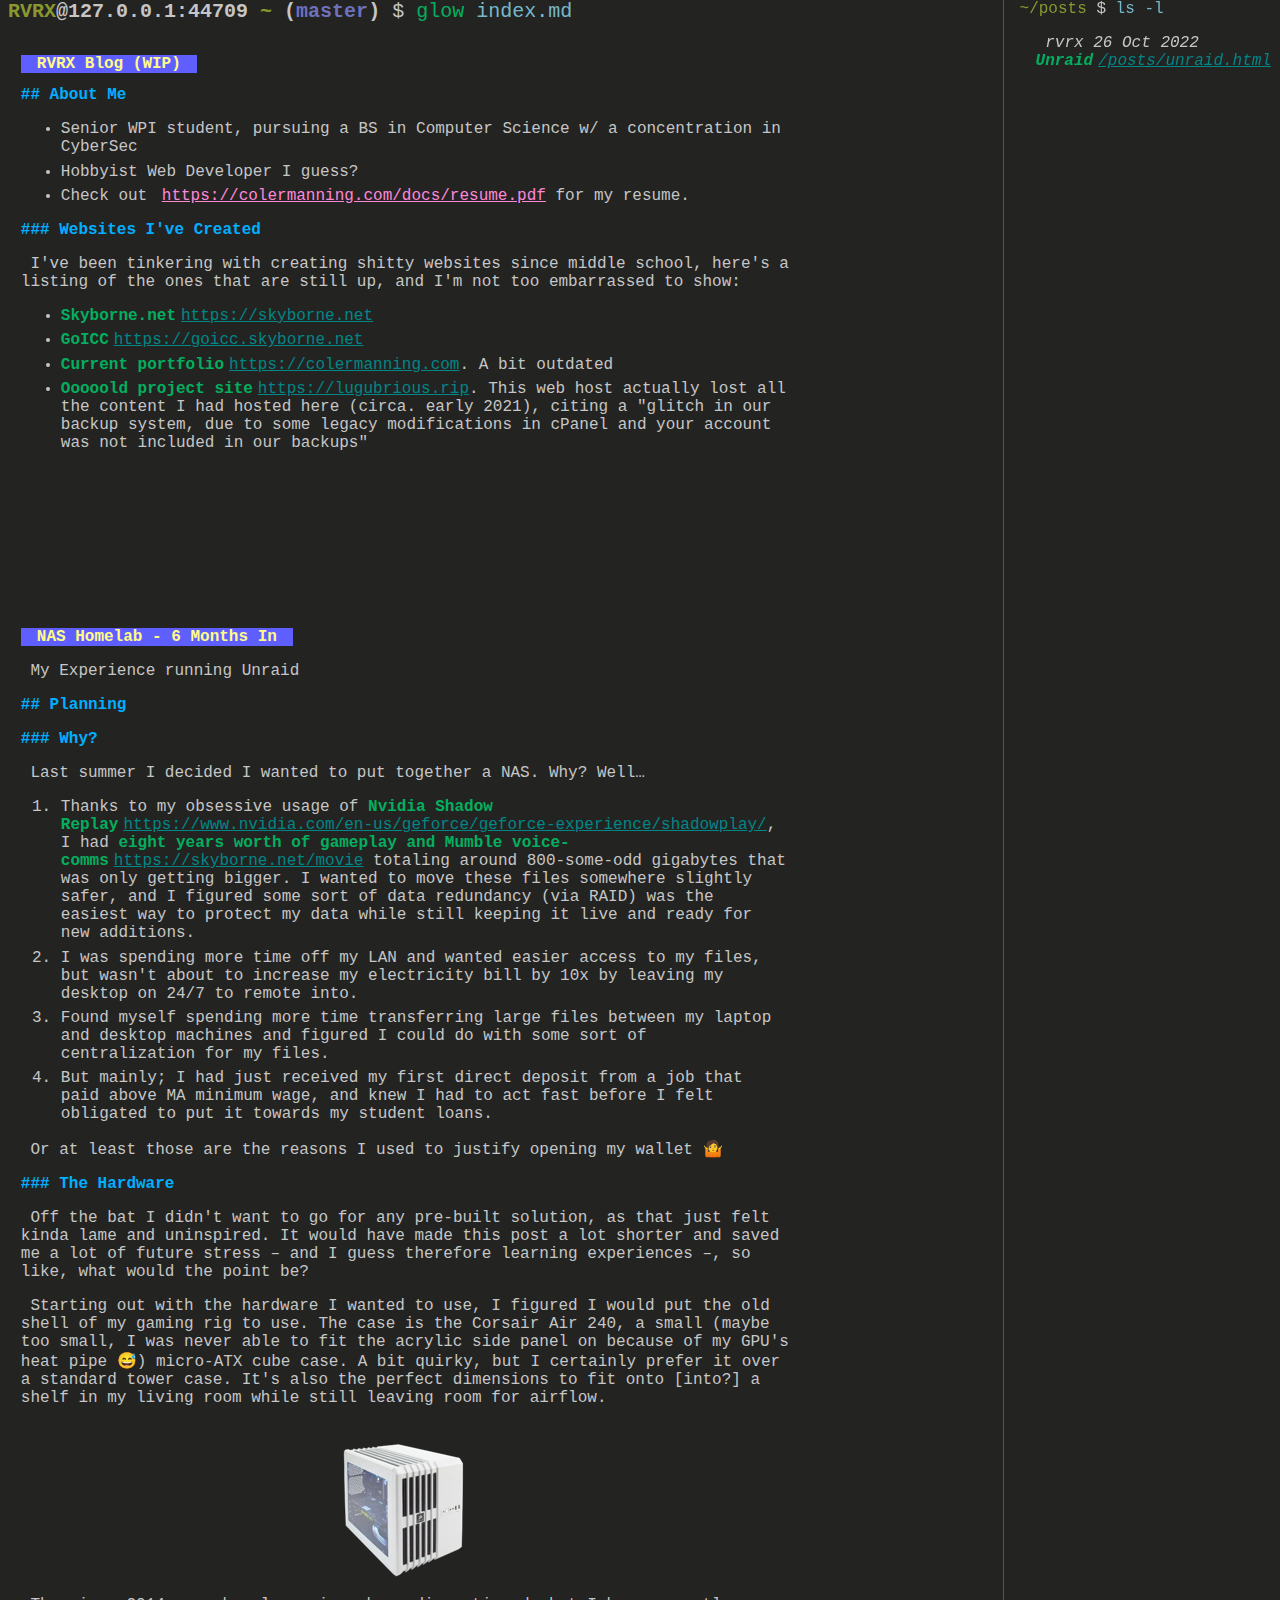
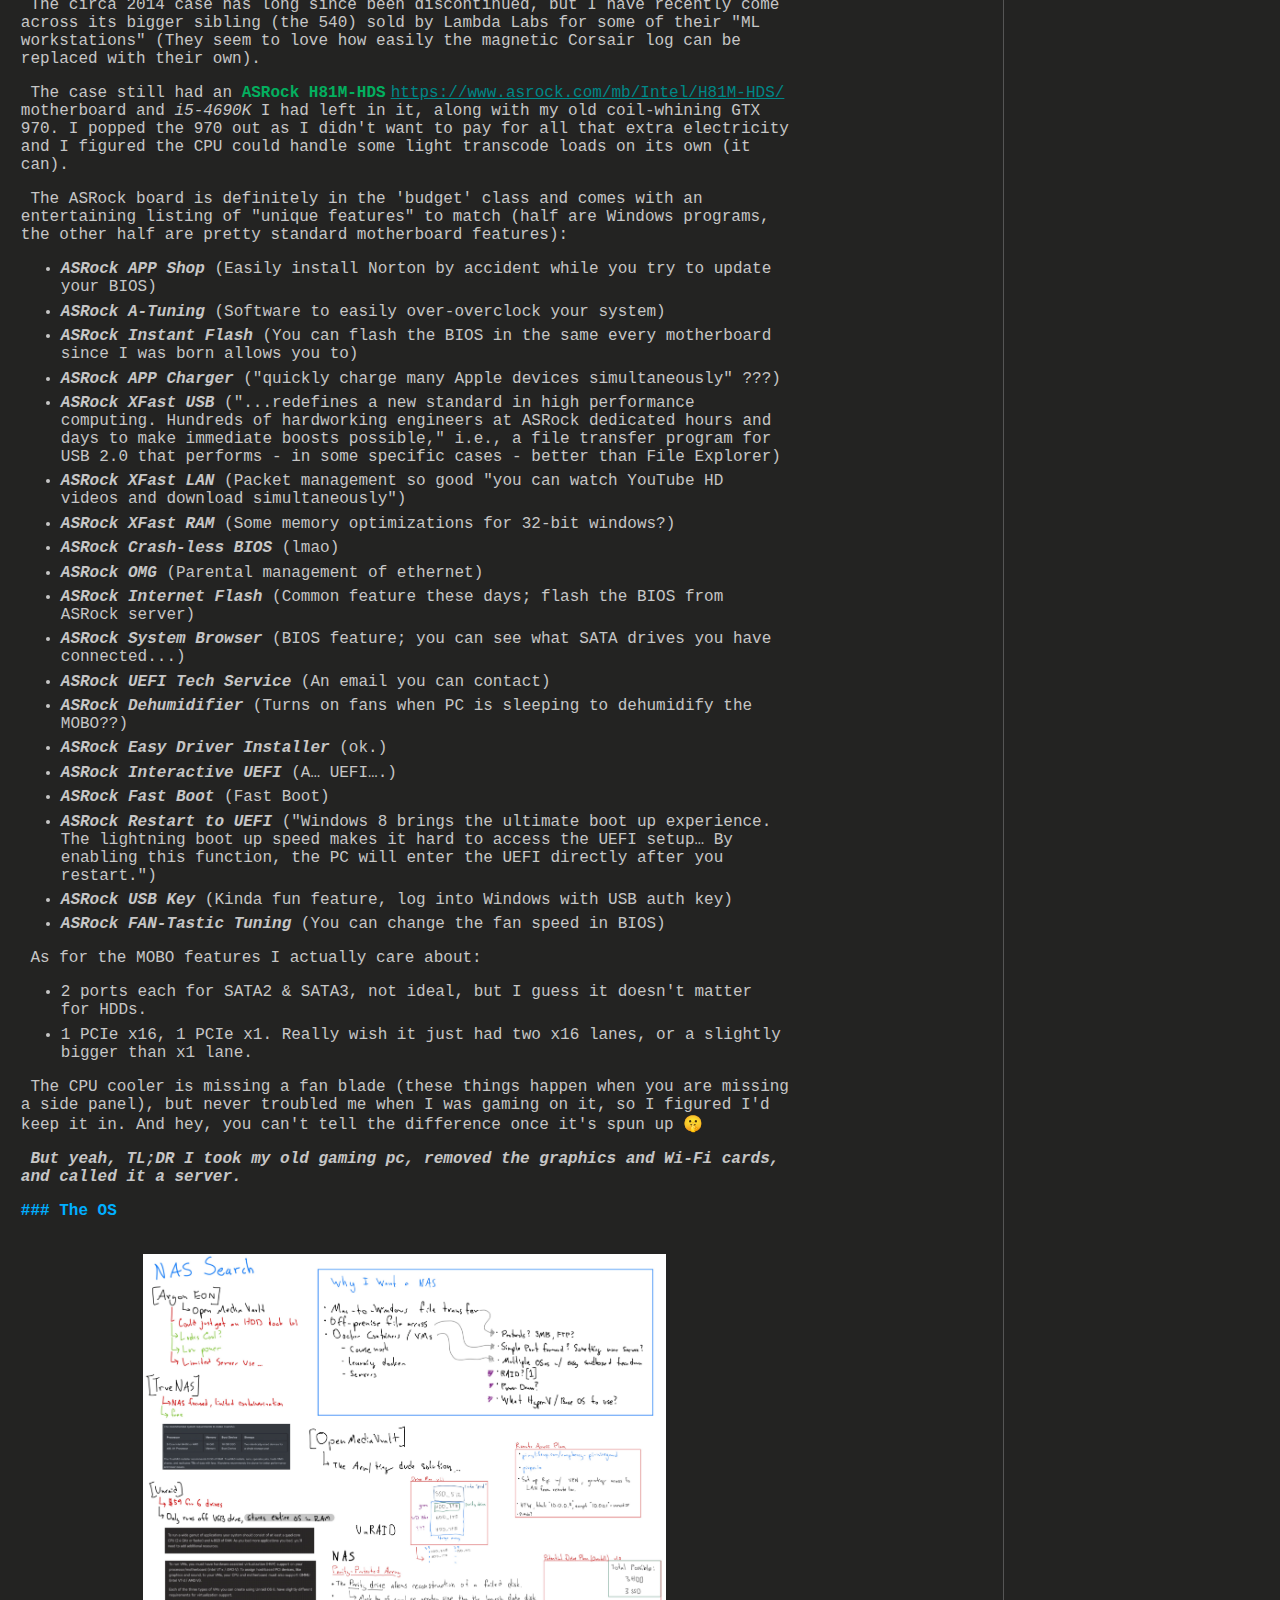
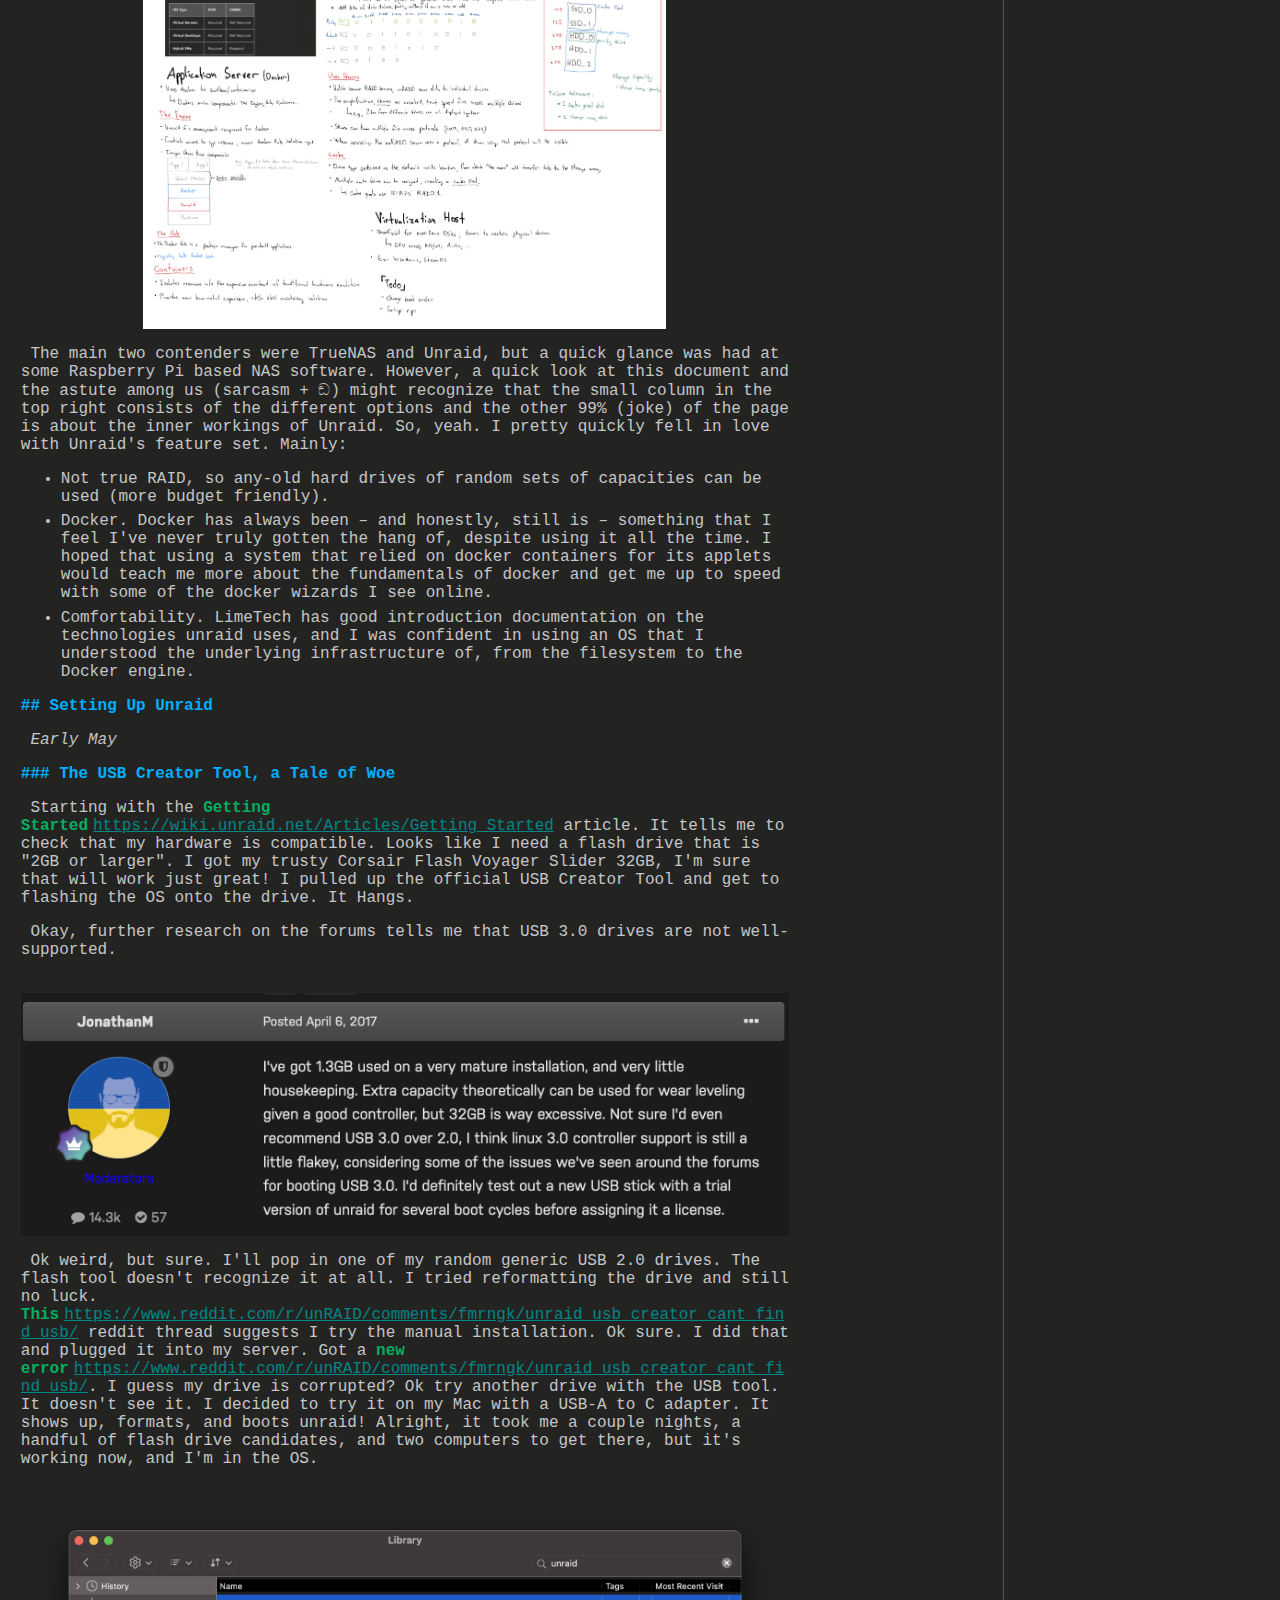
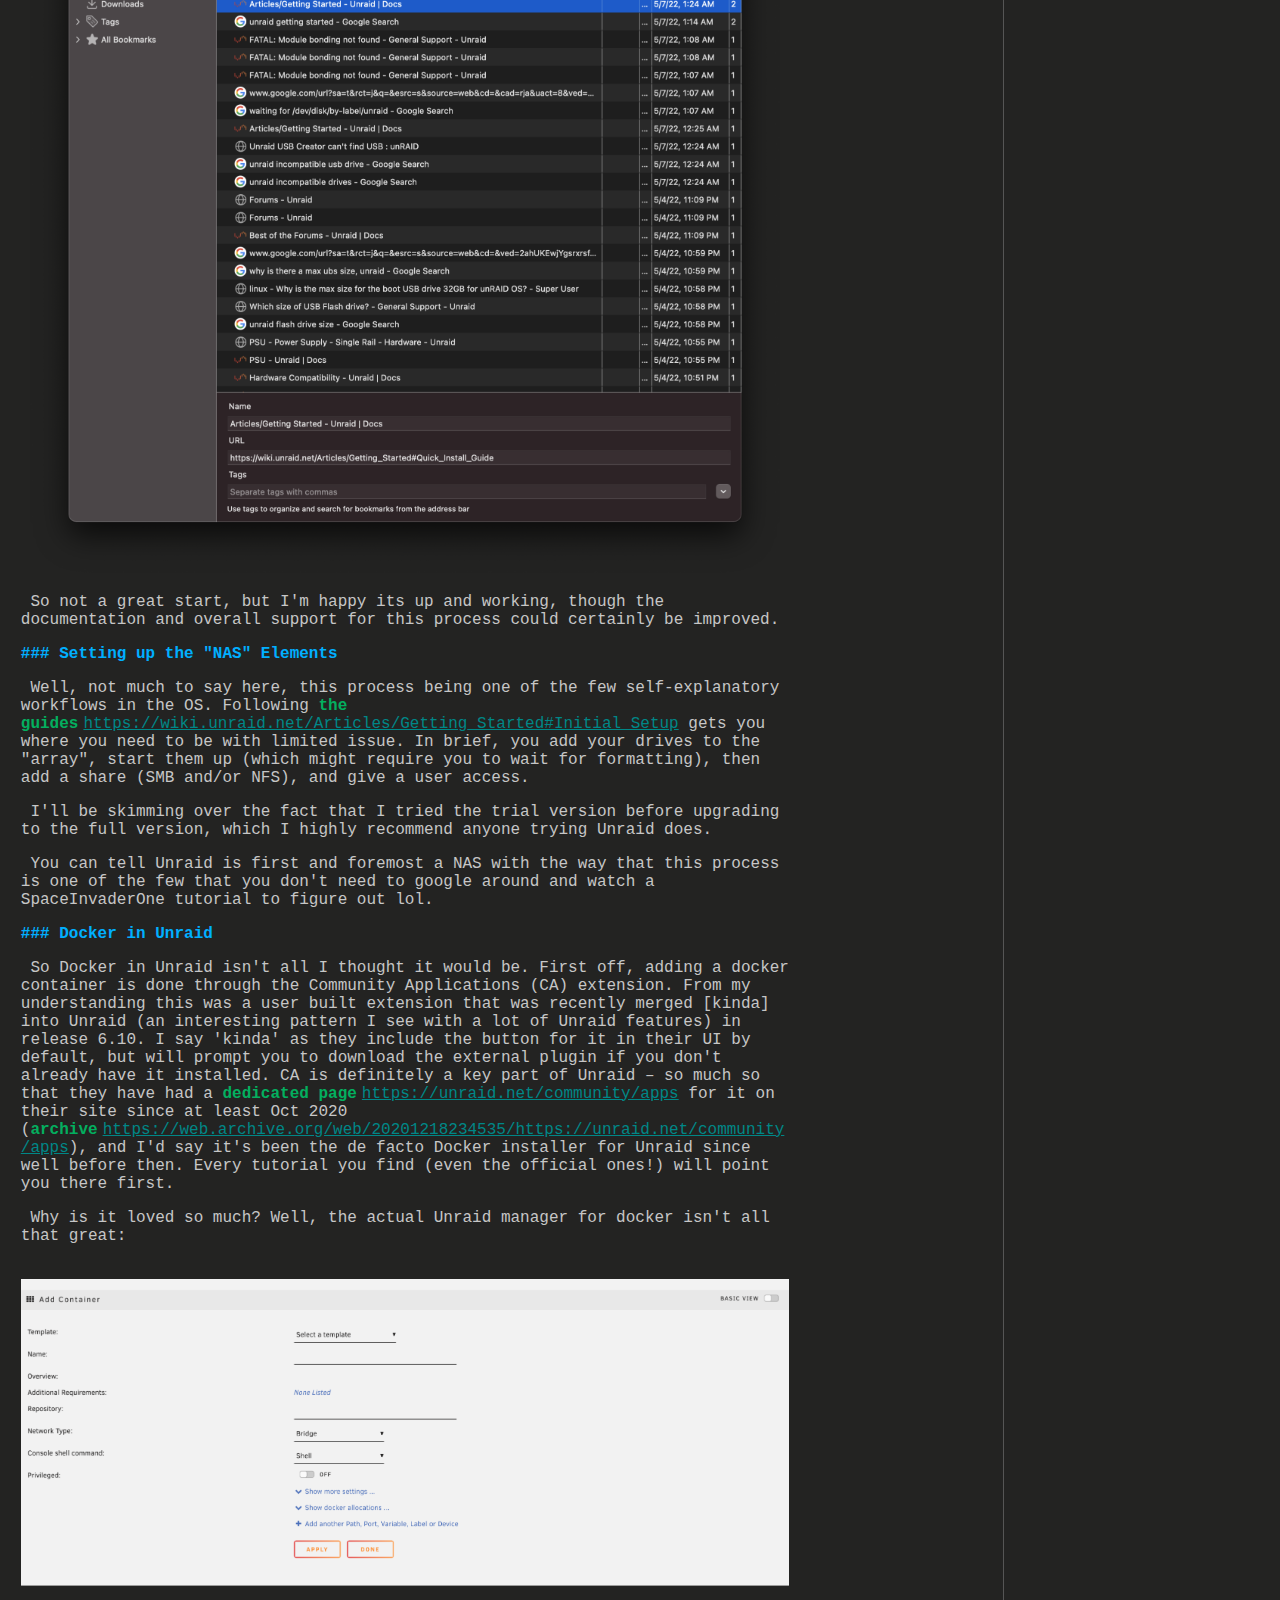
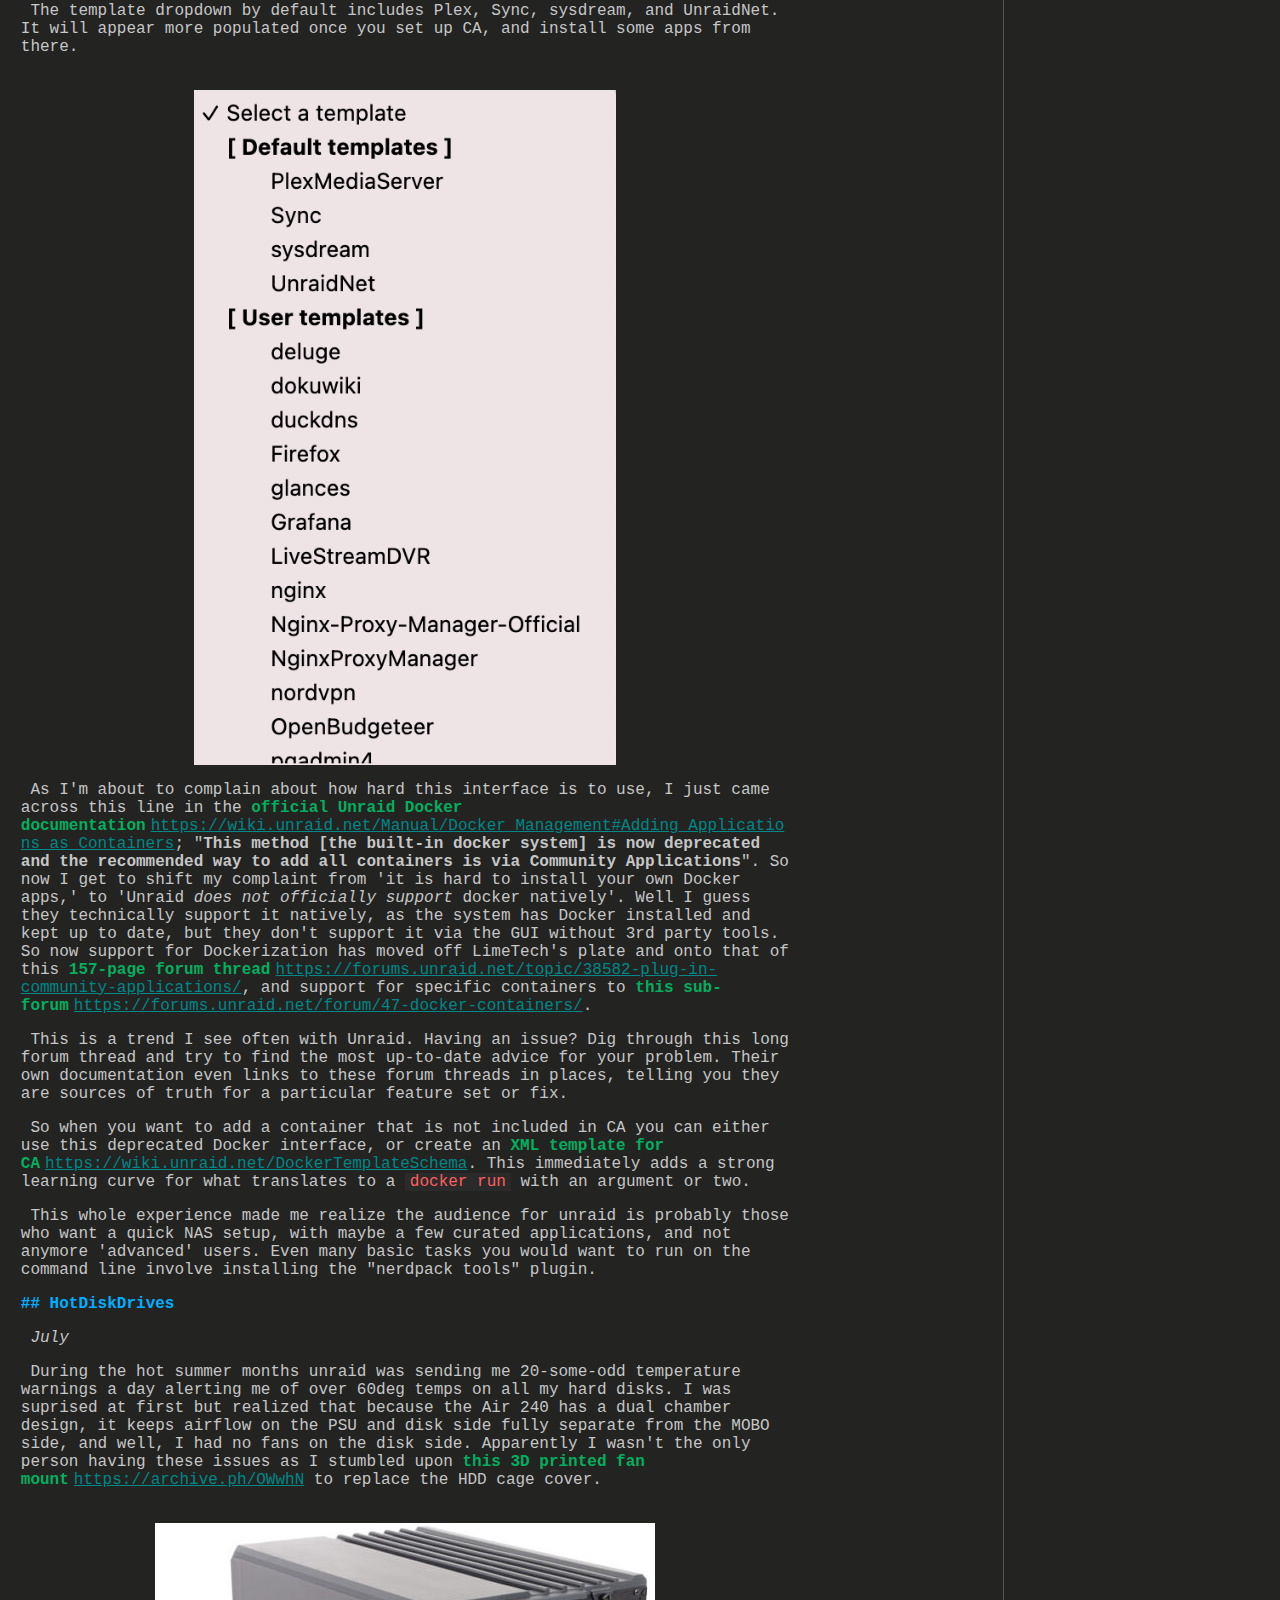
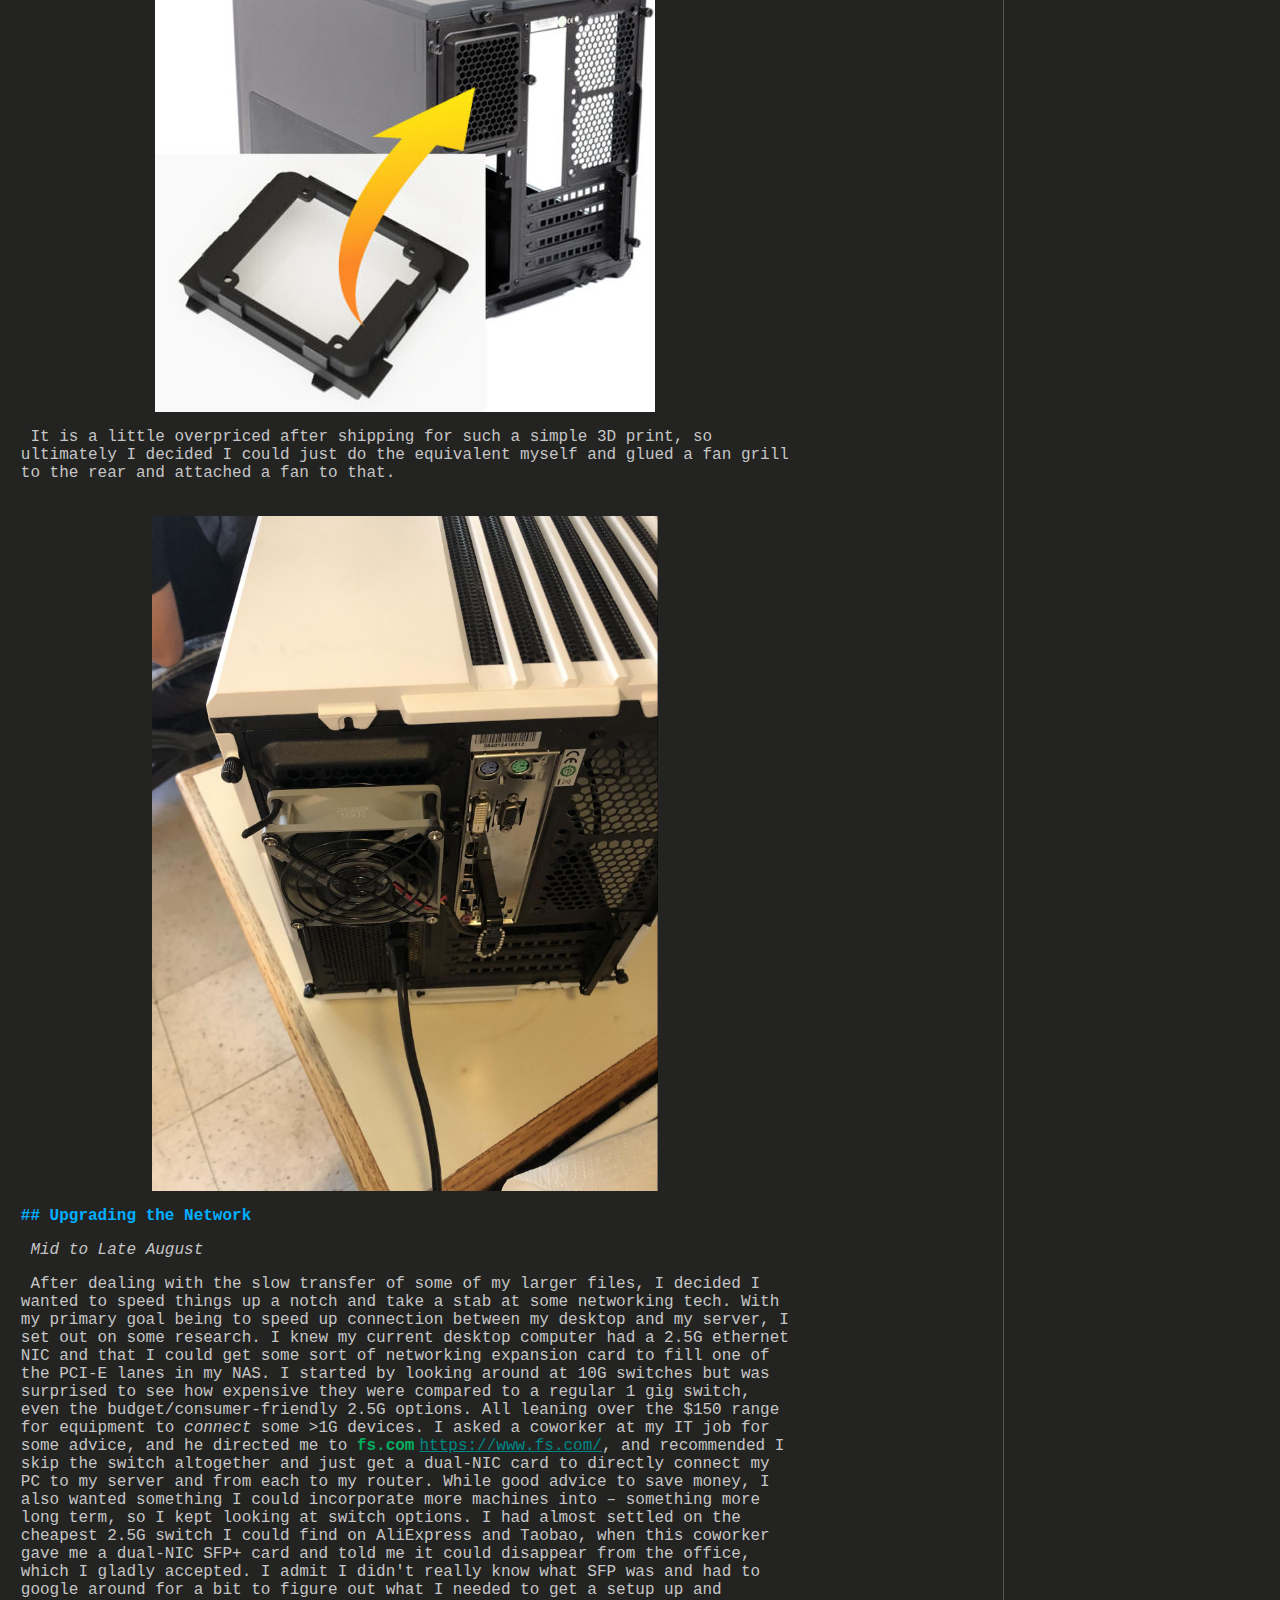
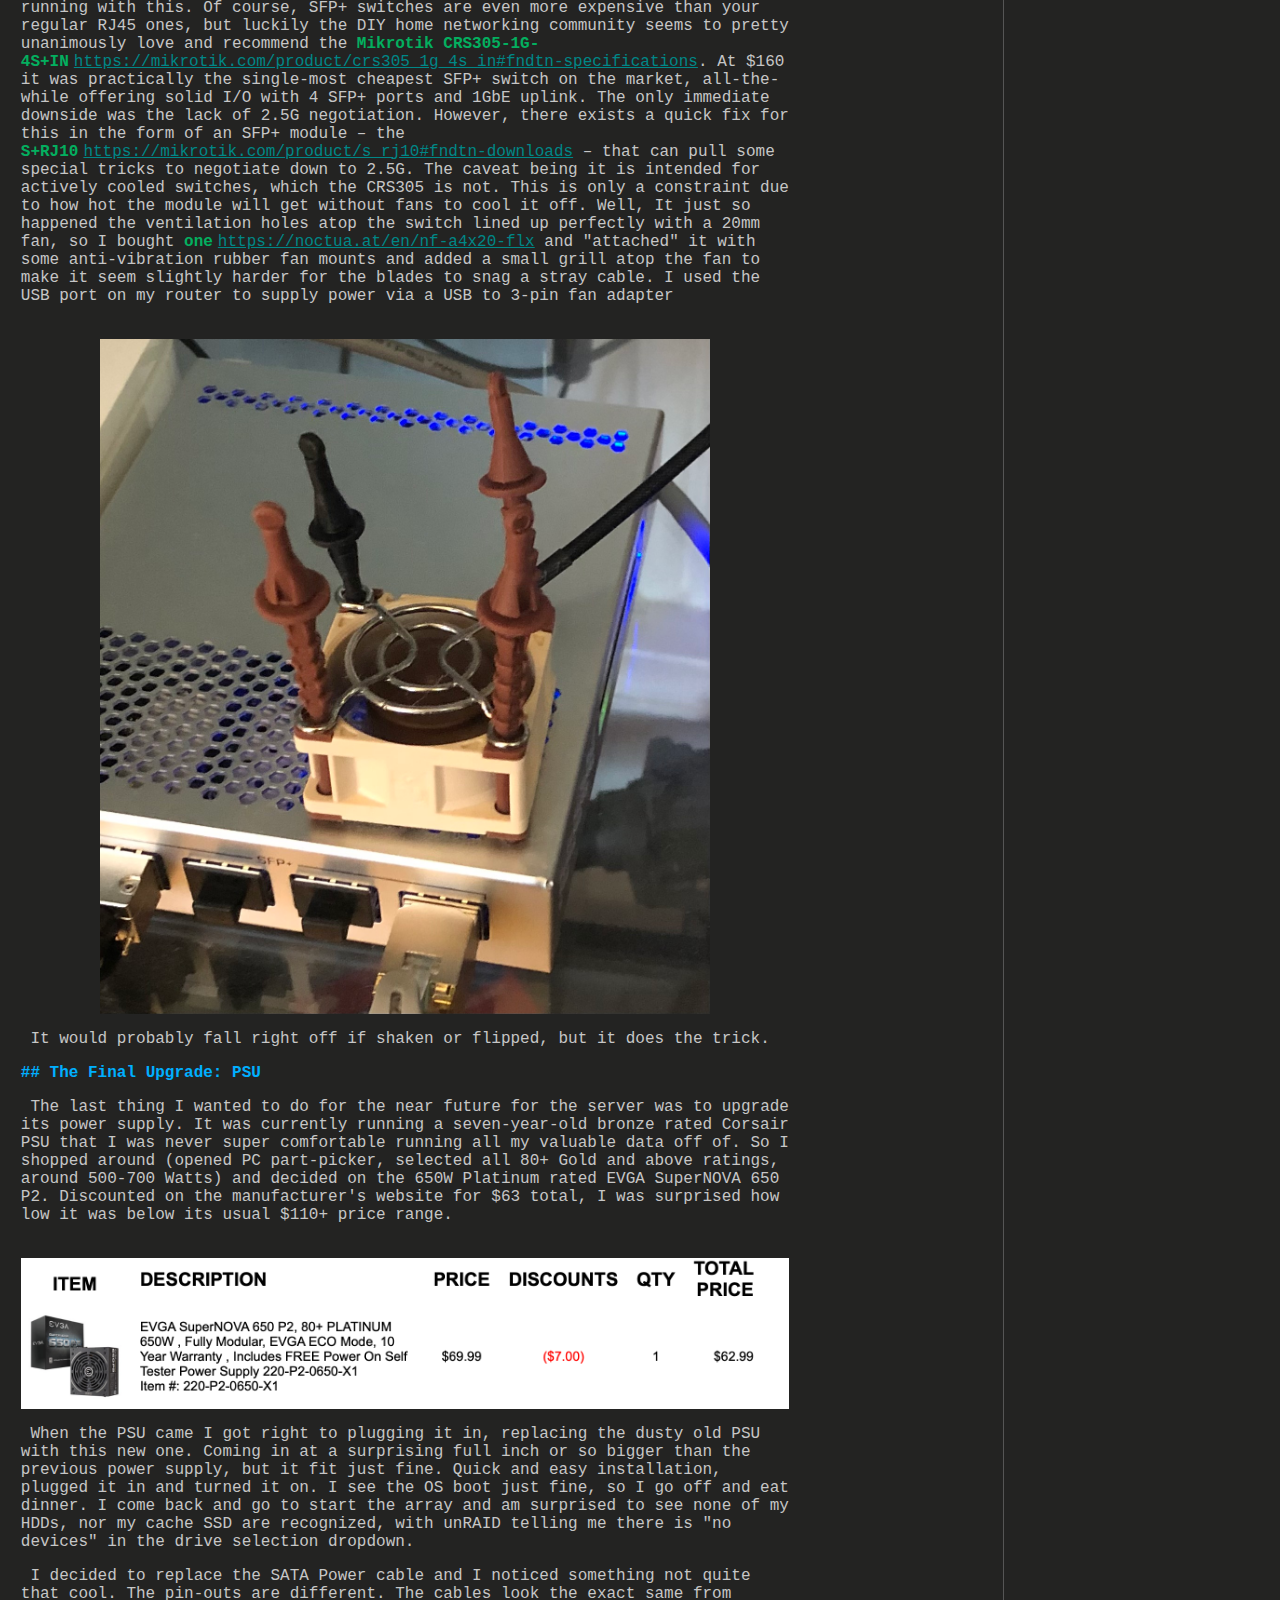
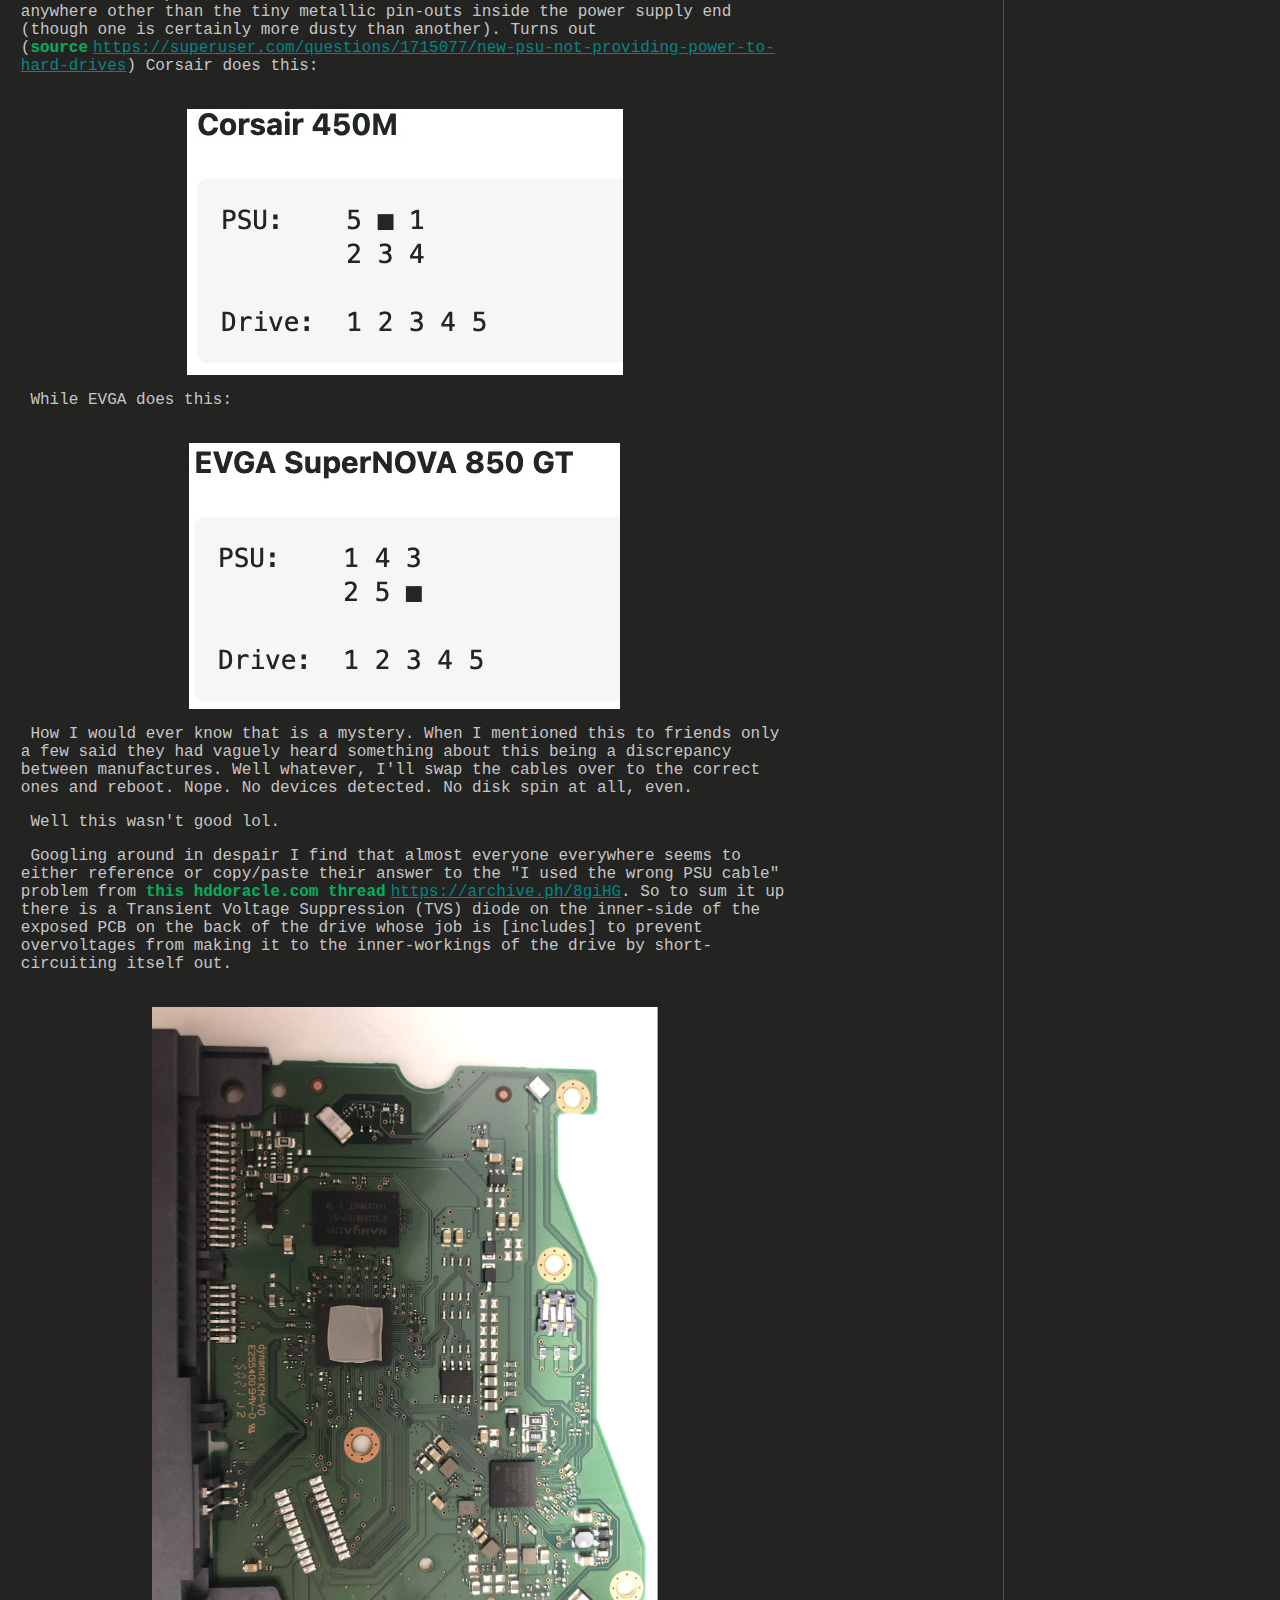
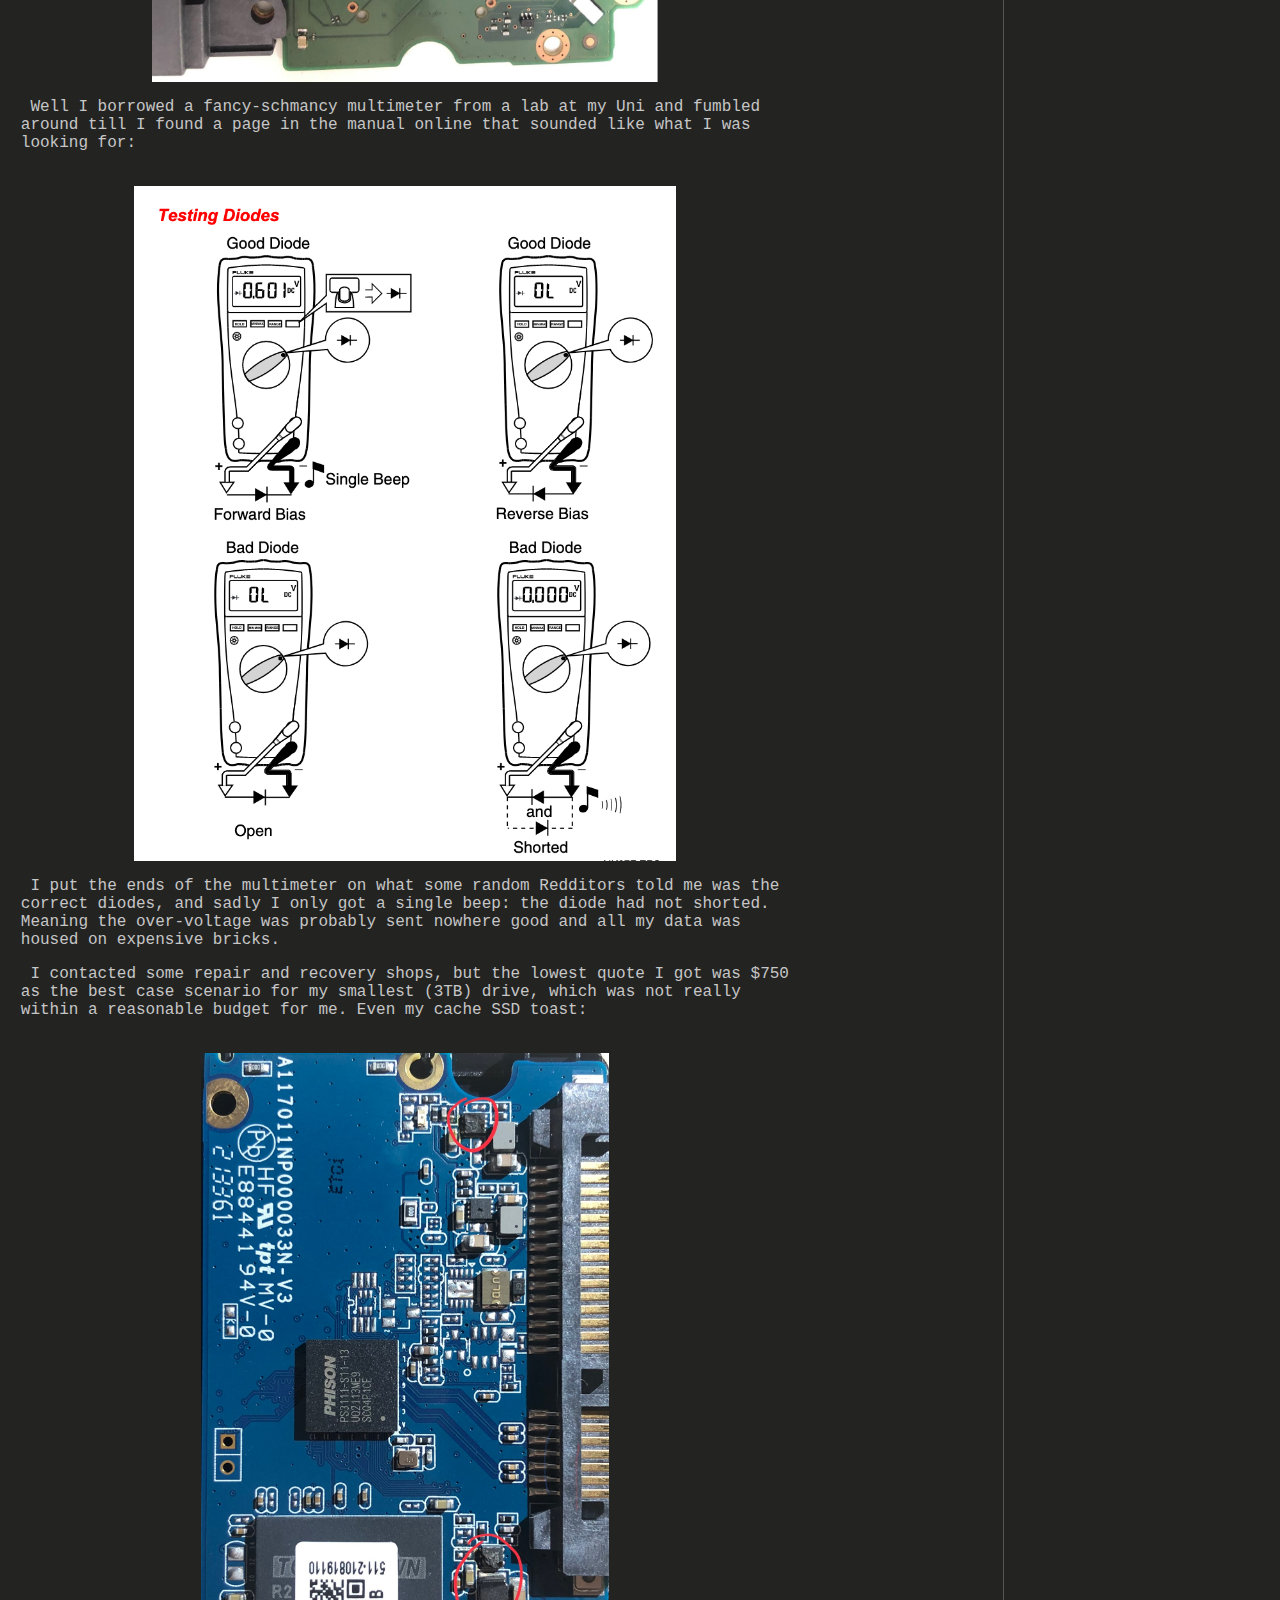
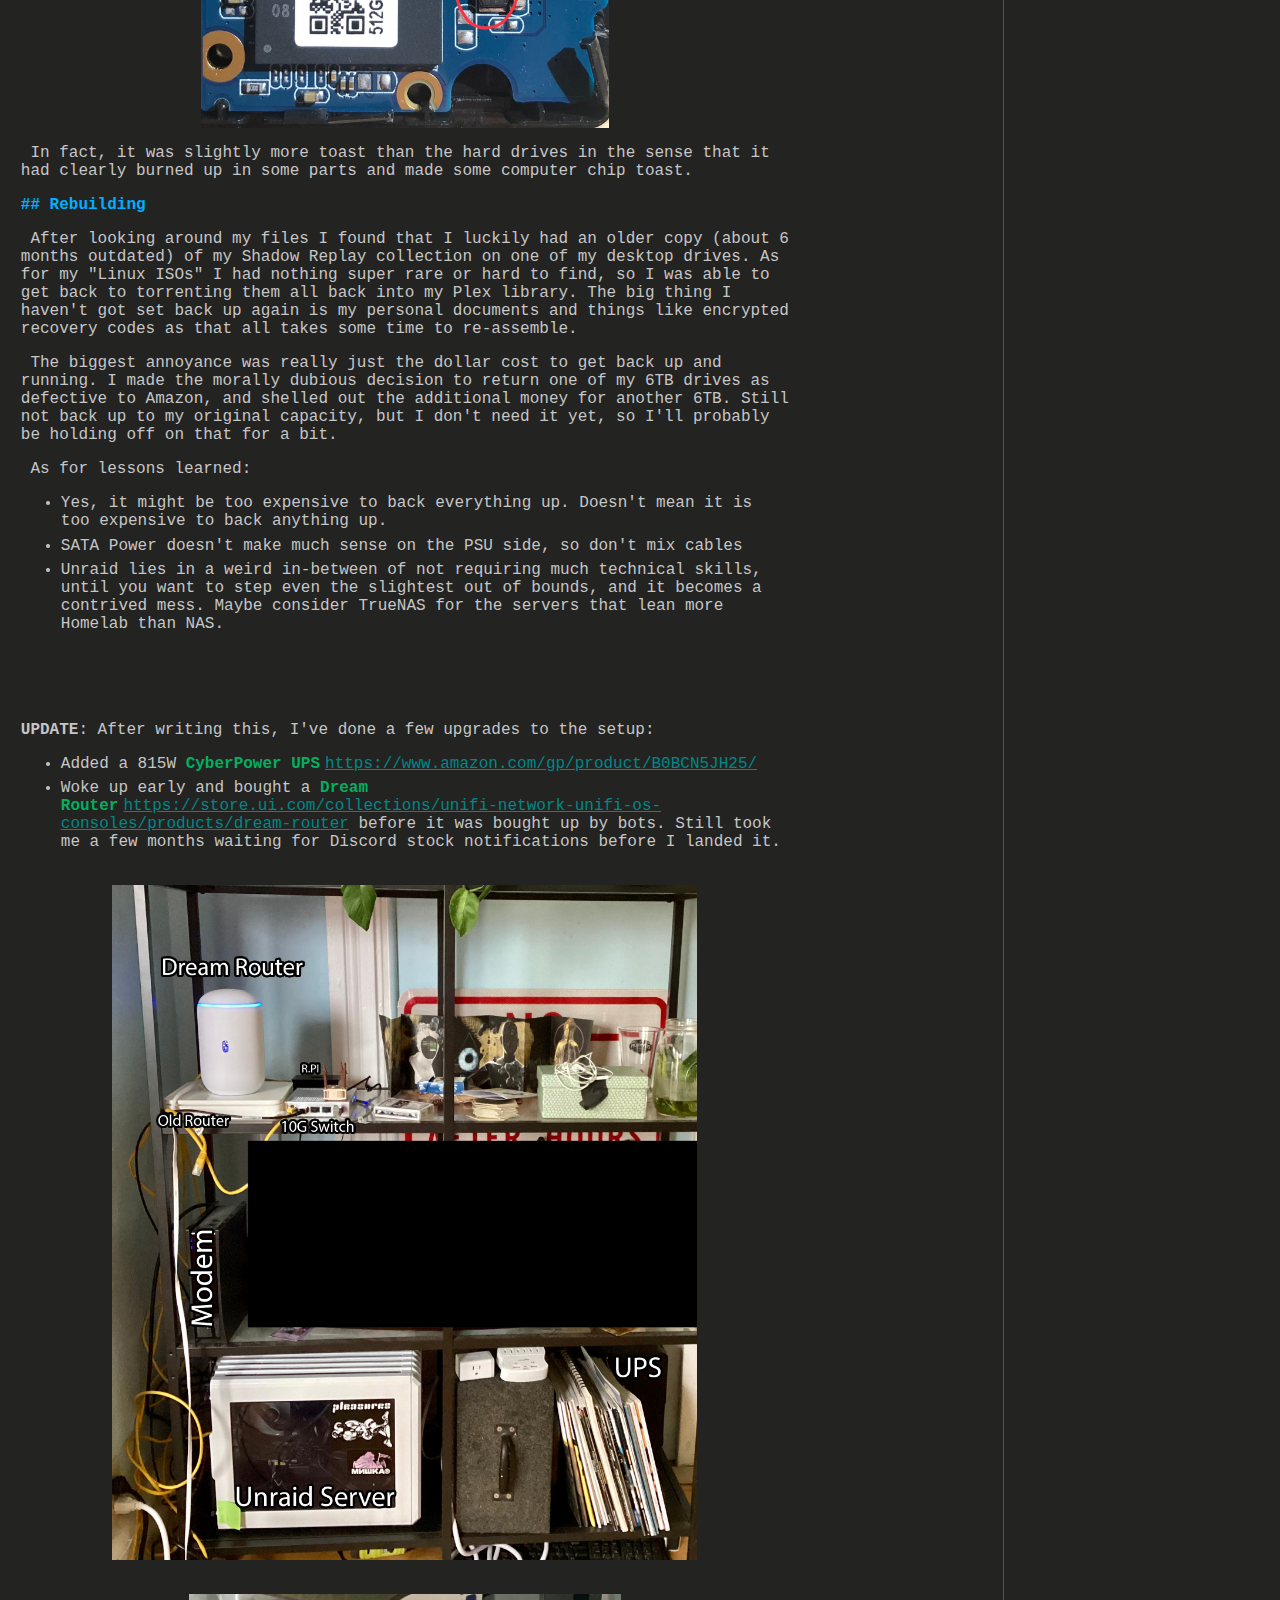
==== commit 90ad3f39: "Generate new HTML" ====
--- a/index.html
+++ b/index.html
@@ -22,14 +22,20 @@
 <header><a href="/"><span style="color: #89982e">RVRX</span>@<span class="page-host">localhost</span> <span style="color: #89982e" id="page-path">~/blog</span> (<span style="color: #6d71be;">master</span>)</a> $ <span style="color: #76b8cb"><a href="https://github.com/charmbracelet/glow#glow" target="_blank">glow</a> <span id="page-name">index.md</span></span></header>
 <div class="generated-content">
 <h1>RVRX Blog (WIP)</h1>
-<p>https://rvrx.dev</p>
-<p>Soon to be site of my blog or something. Still fleshing out edit to deploy workflow...</p>
-<h2>Websites</h2>
+<h2>About Me</h2>
+<ul>
+<li>Senior WPI student, pursuing a BS in Computer Science w/ a concentration in CyberSec</li>
+<li>Hobbyist Web Developer I guess?</li>
+<li>Check out <a href="https://colermanning.com/docs/resume.pdf"></a> for my resume.</li>
+</ul>
+<h3>Websites I've Created</h3>
+<p>I've been tinkering with creating shitty websites since middle school,
+here's a listing of the ones that are still up, and I'm not too embarrassed to show:</p>
 <ul>
 <li><a href="https://skyborne.net">Skyborne.net</a></li>
 <li><a href="https://goicc.skyborne.net">GoICC</a></li>
-<li><a href="https://colermanning.com">Current (but outdated) homepage</a></li>
-<li><a href="https://lugubrious.rip">Ooooold project site</a></li>
+<li><a href="https://colermanning.com">Current portfolio</a>. A bit outdated</li>
+<li><a href="https://lugubrious.rip">Ooooold project site</a>. This web host actually lost all the content I had hosted here (circa. early 2021), citing a "glitch in our backup system, due to some legacy modifications in cPanel and your account was not included in our backups"</li>
 </ul><div class="index-listing"><h1>NAS Homelab - 6 Months In</h1>
 <p>My Experience running Unraid</p>
 <h2>Planning</h2>
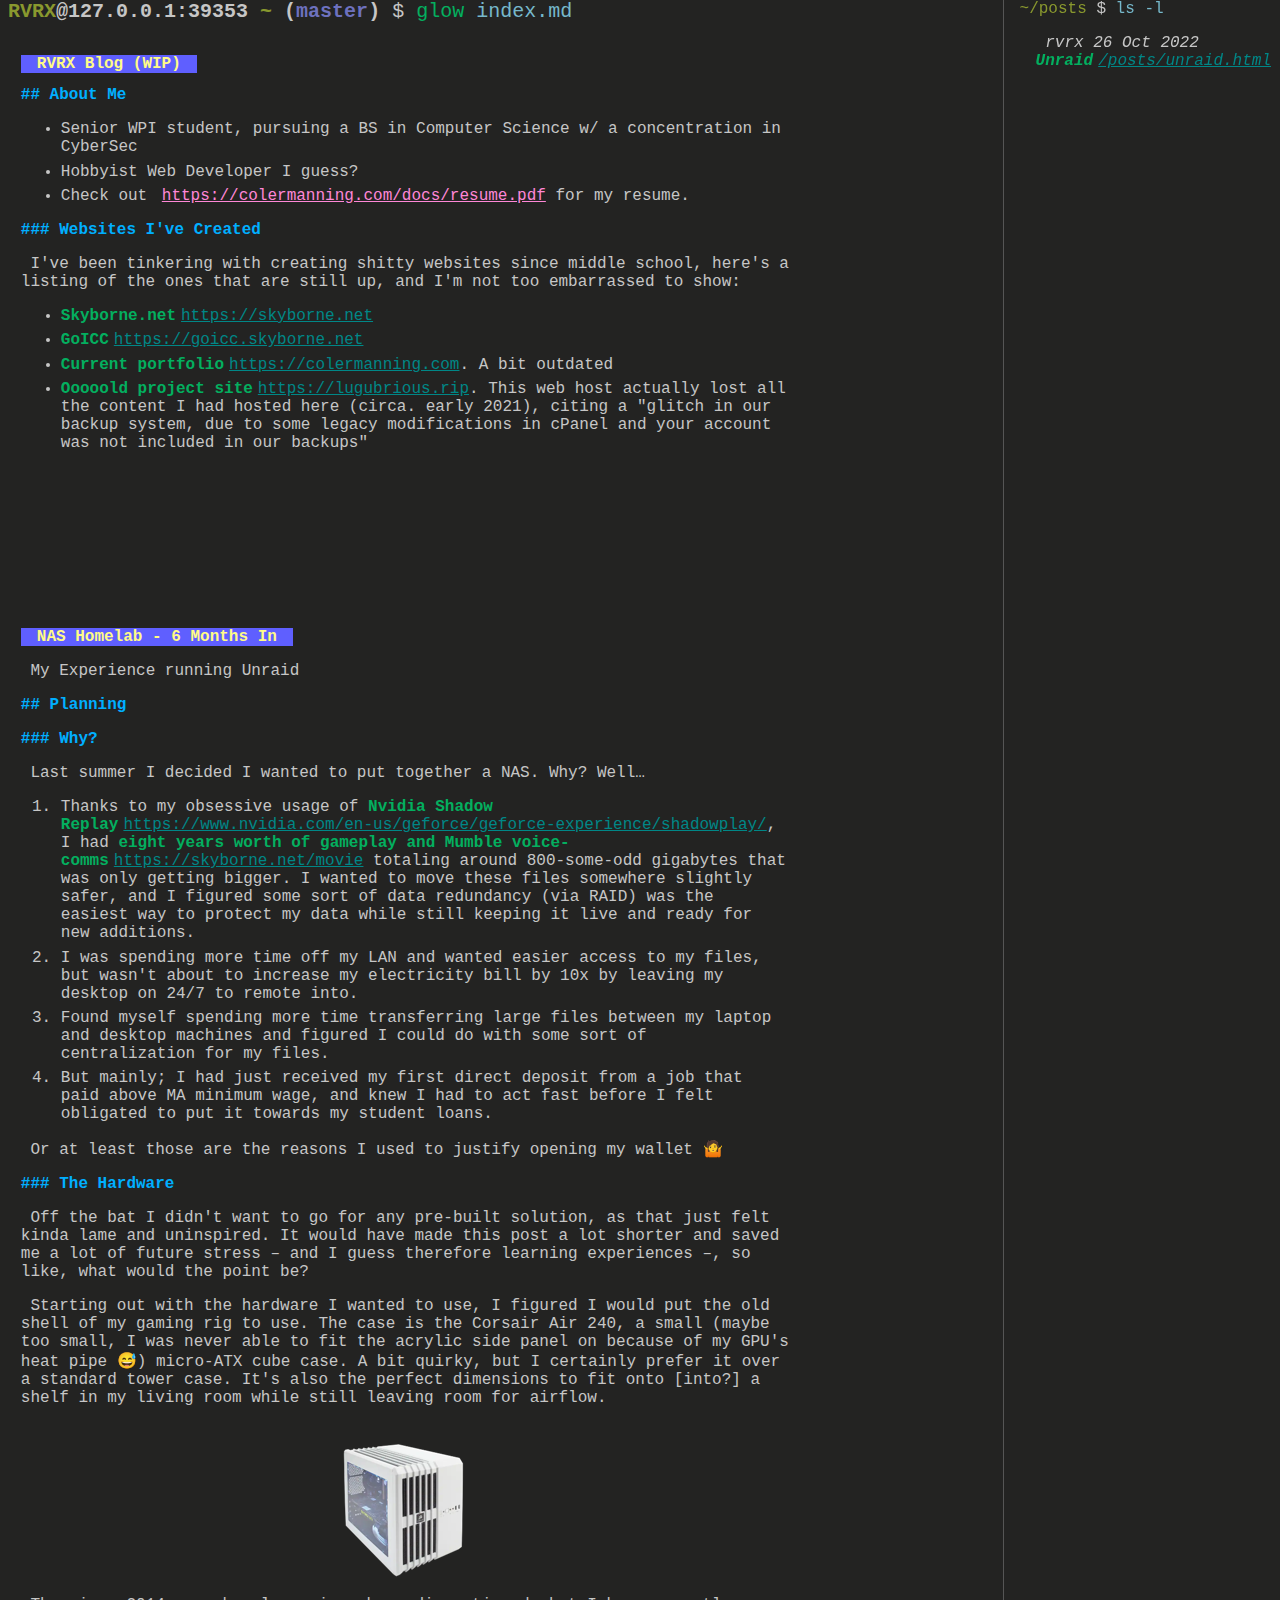
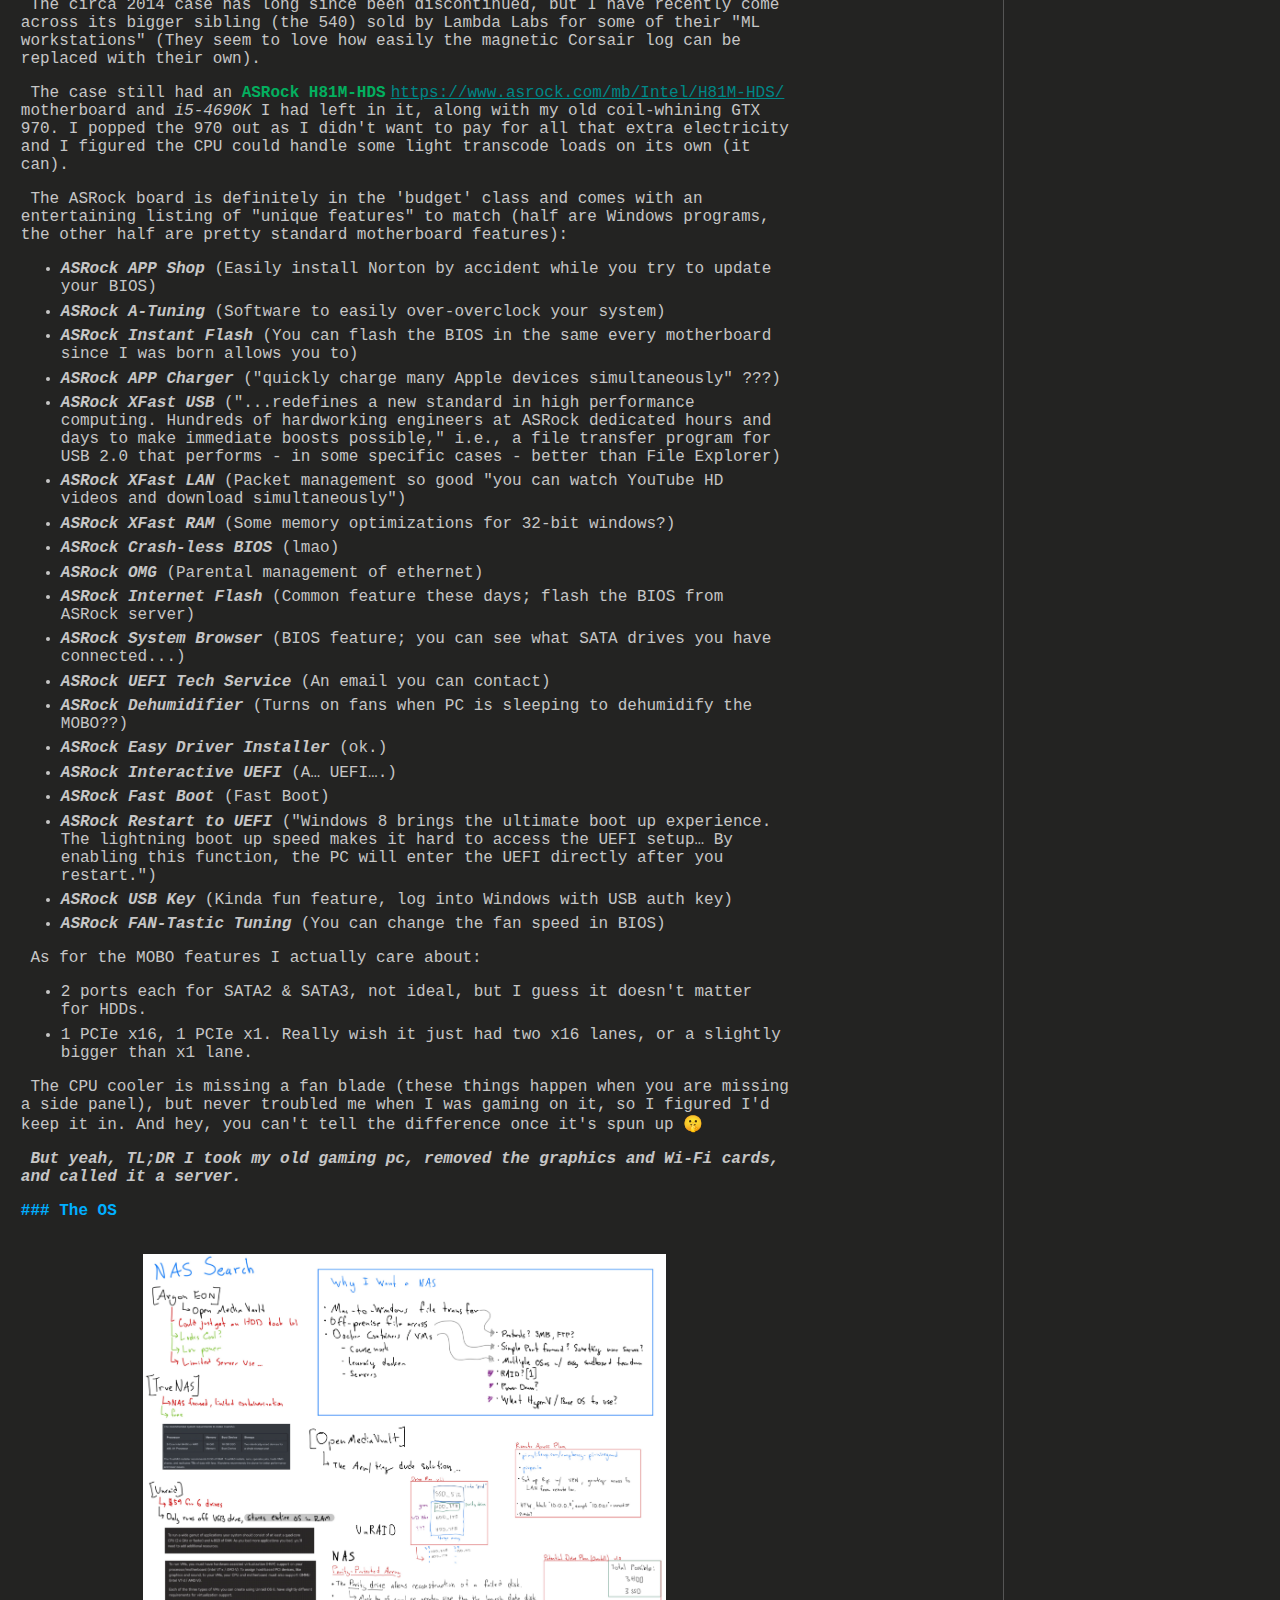
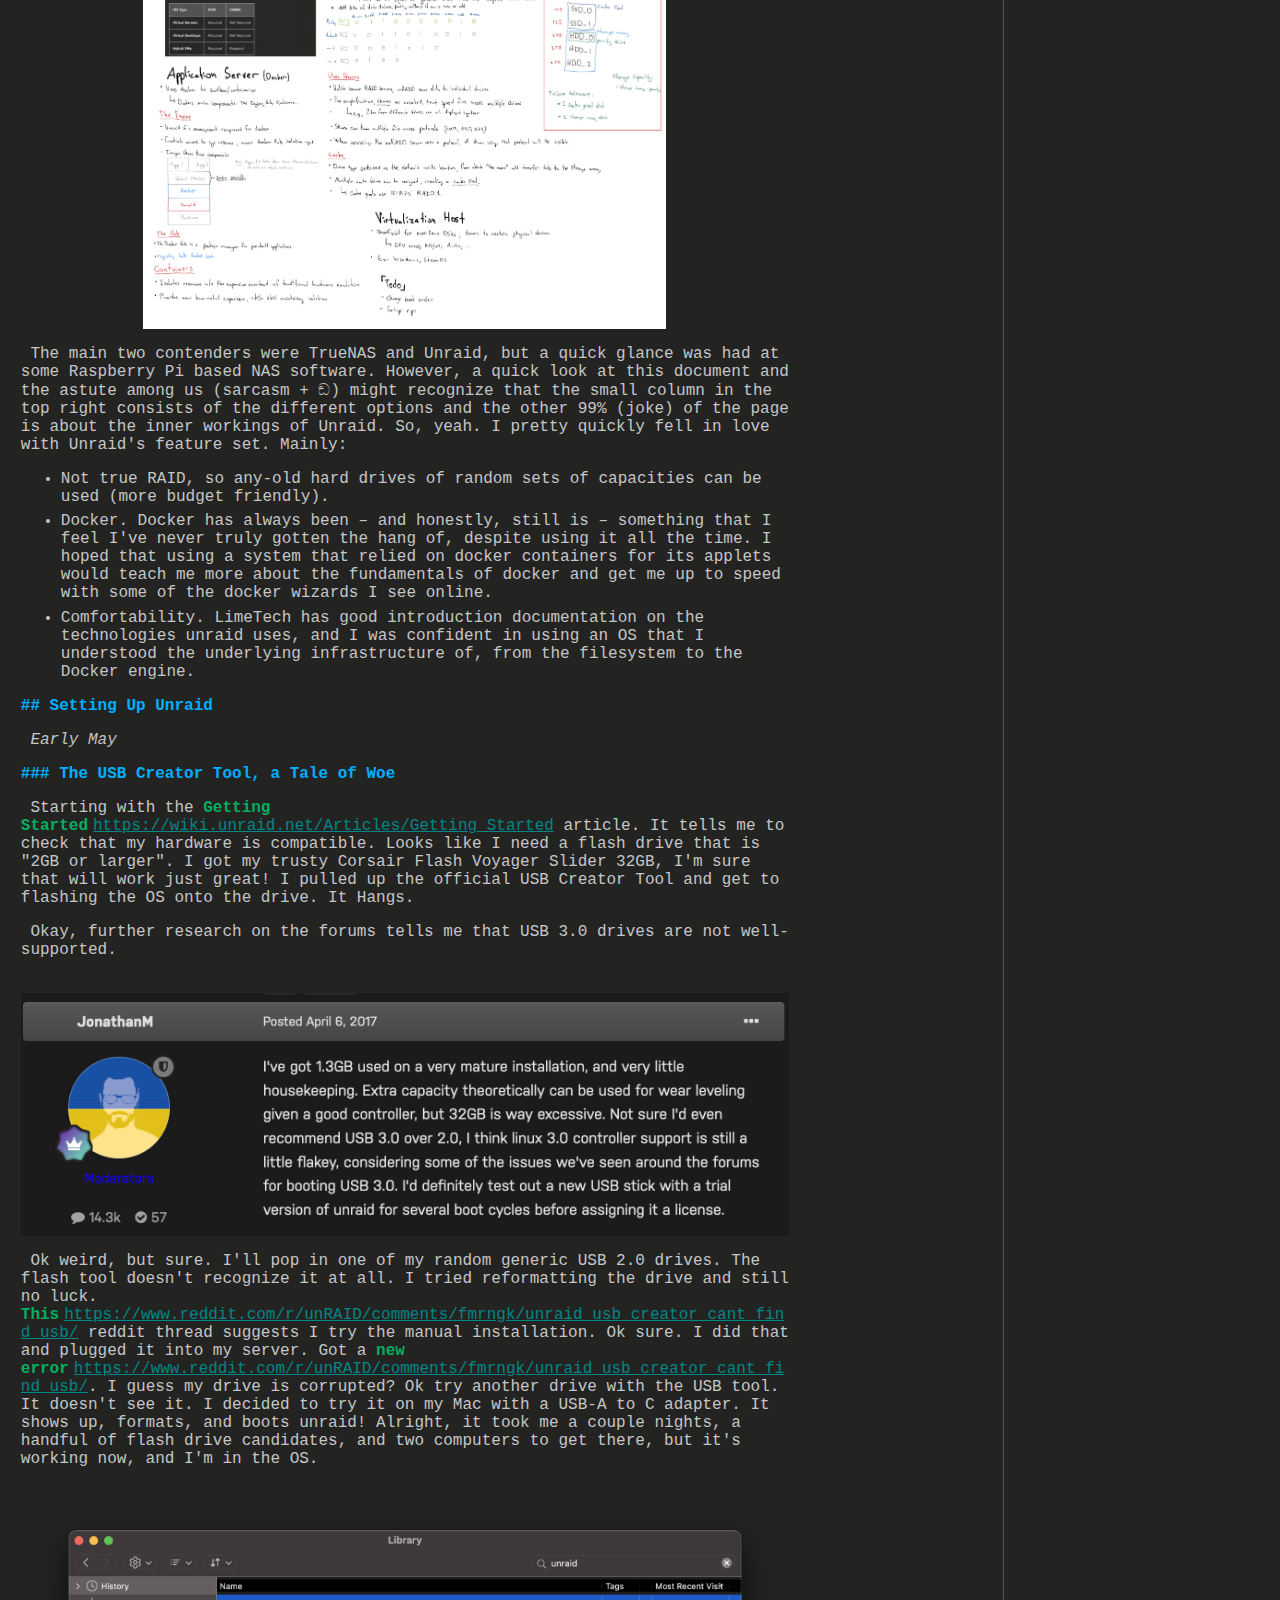
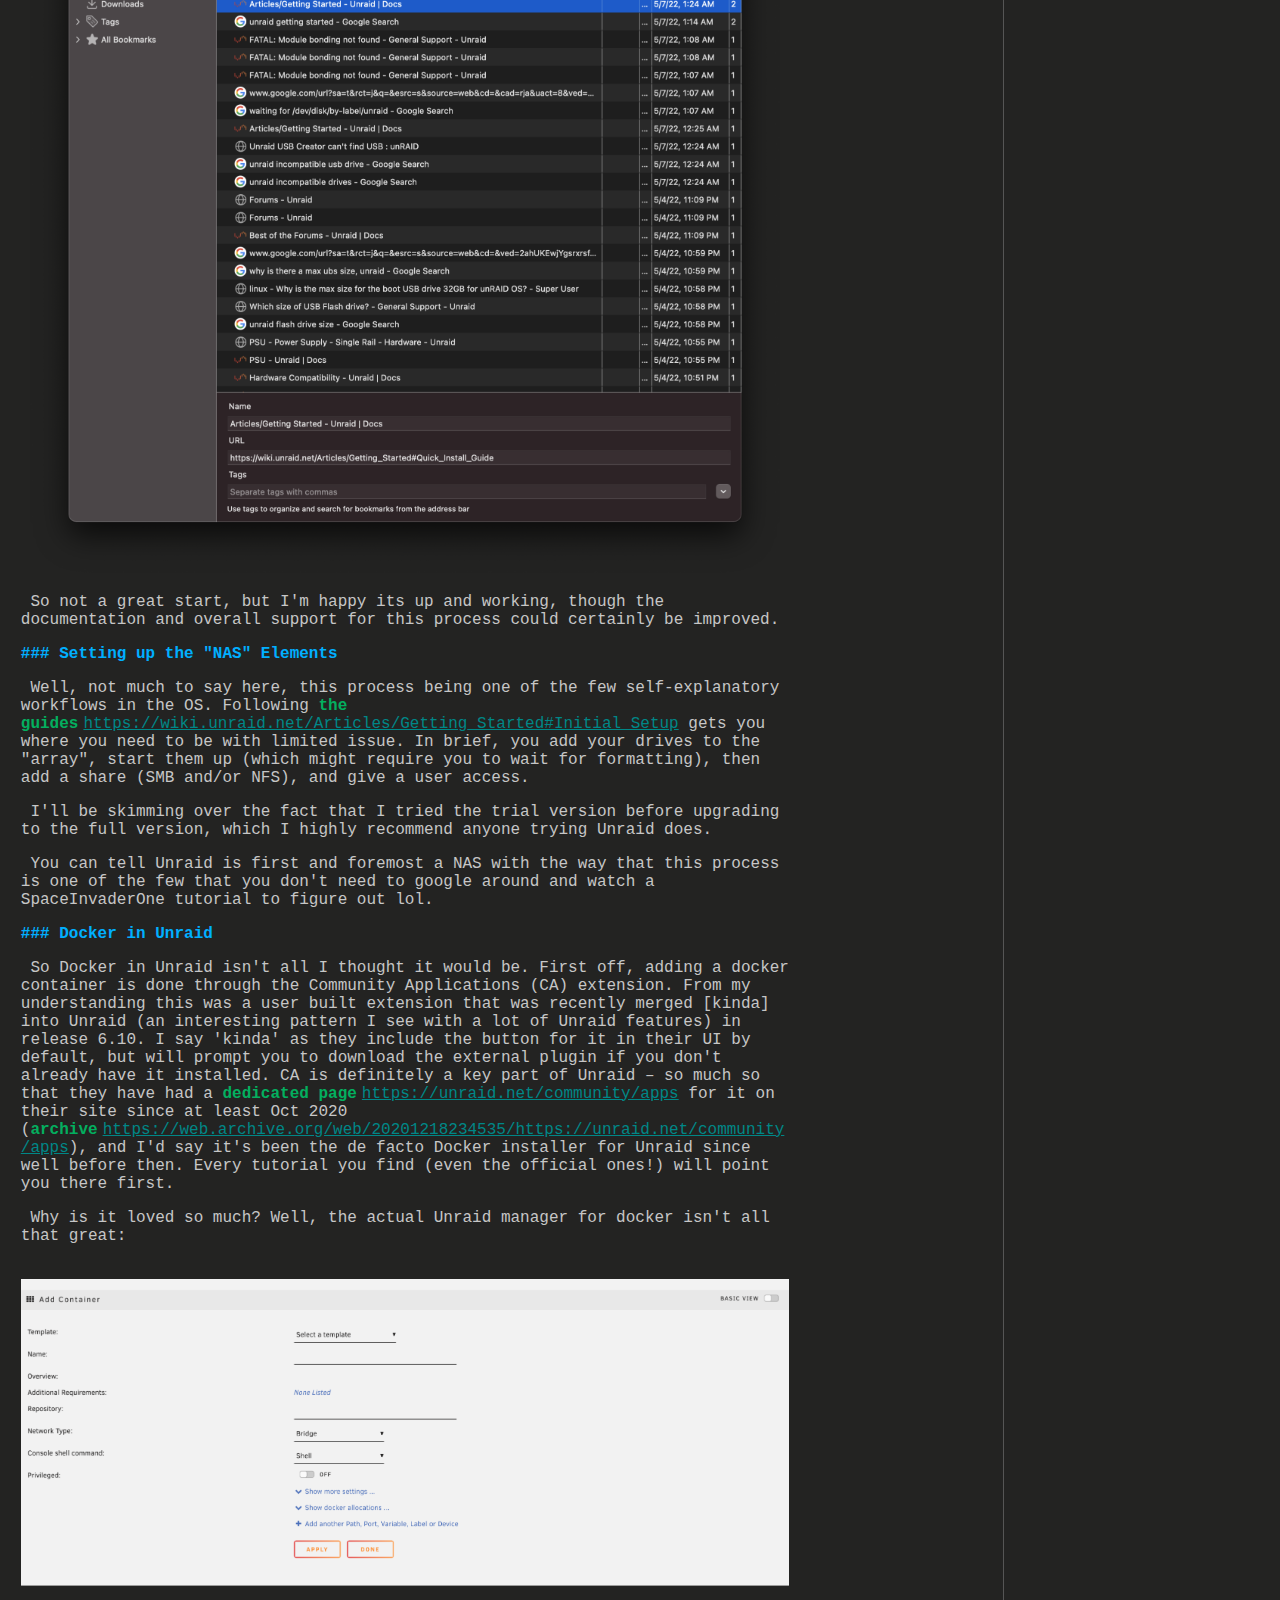
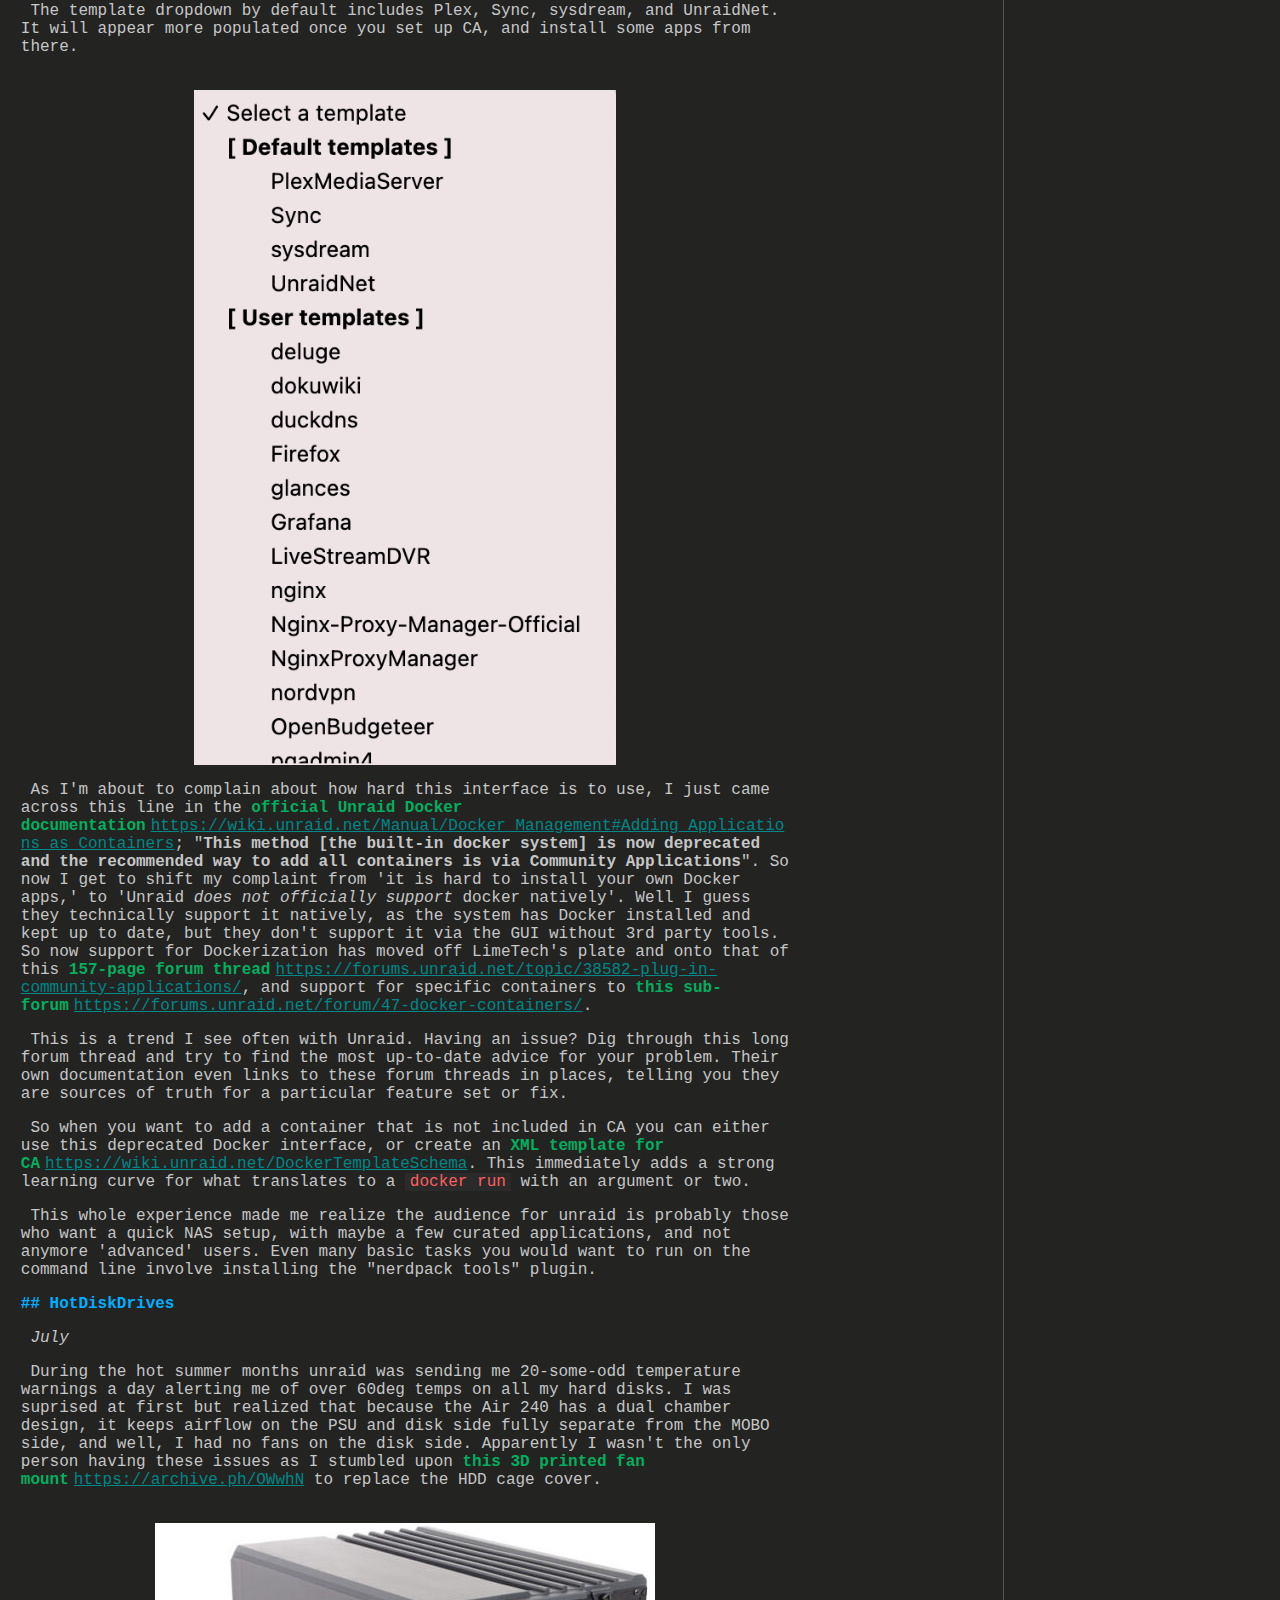
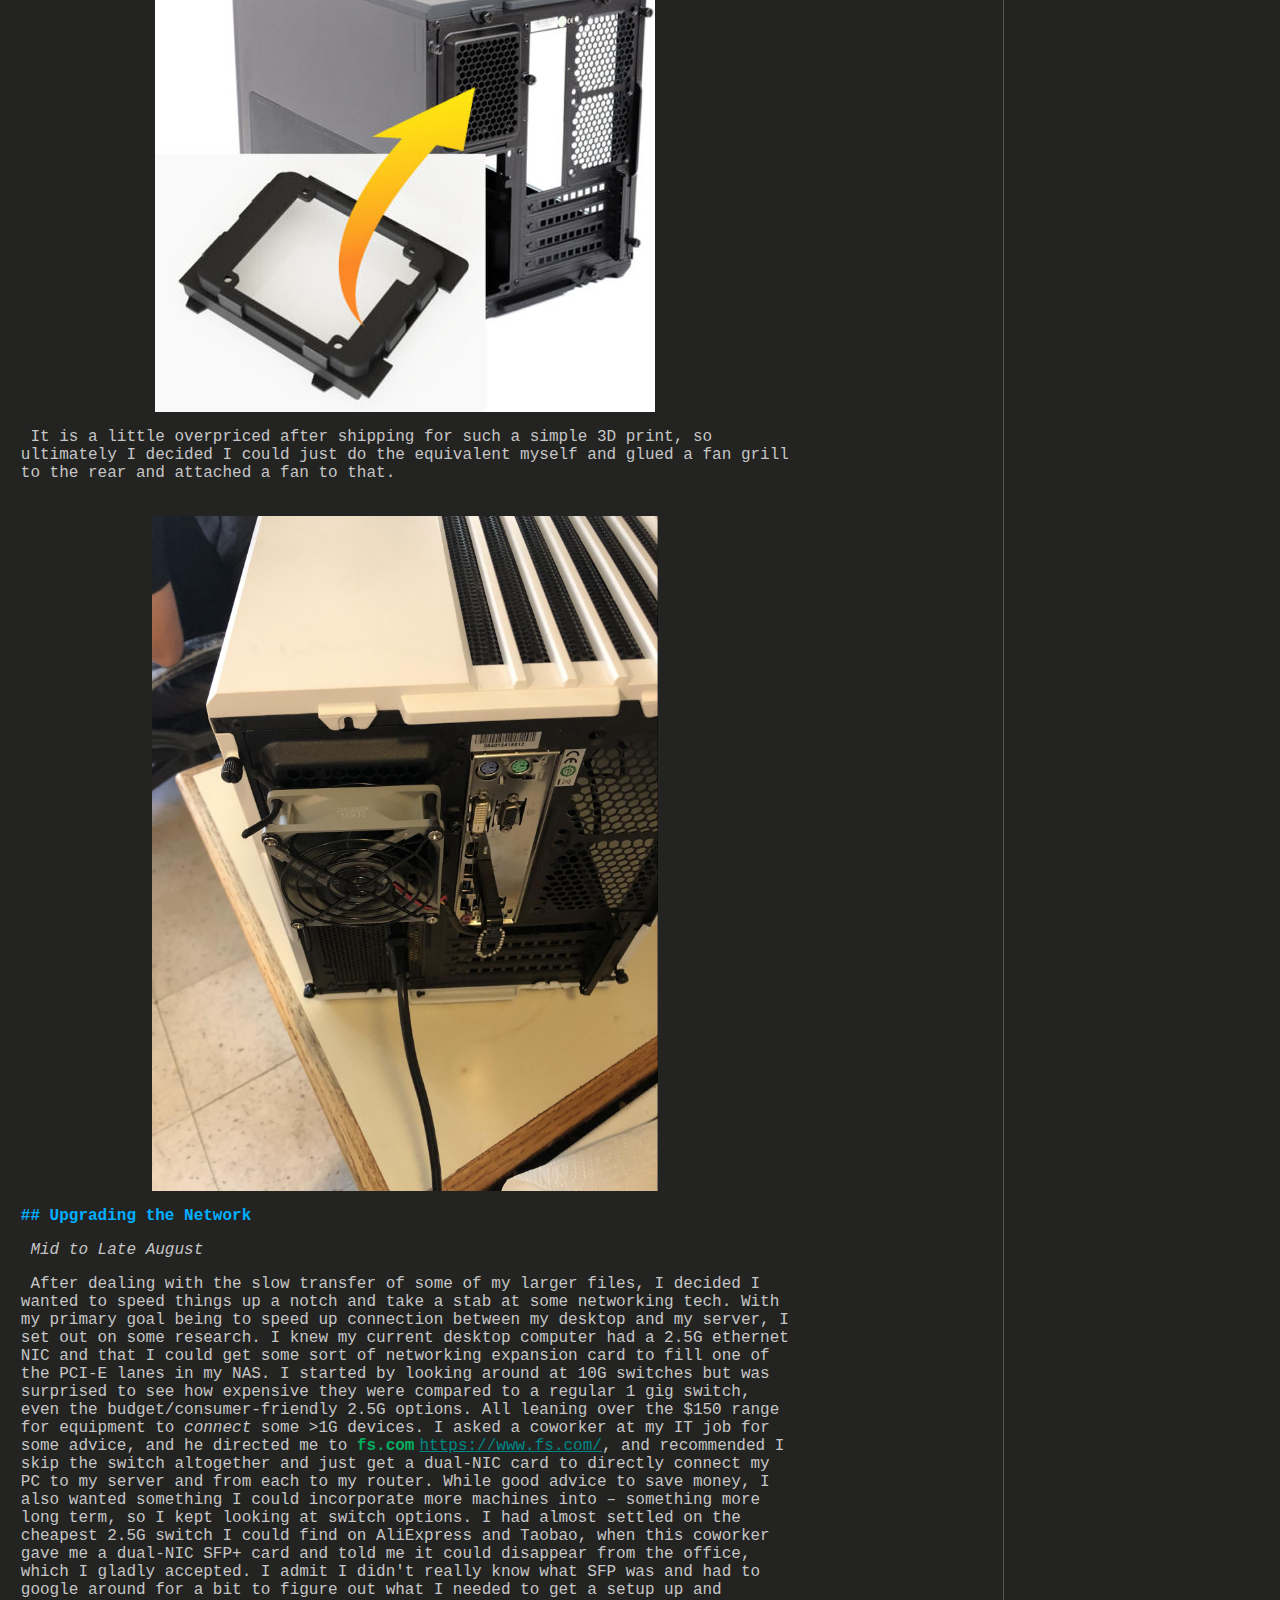
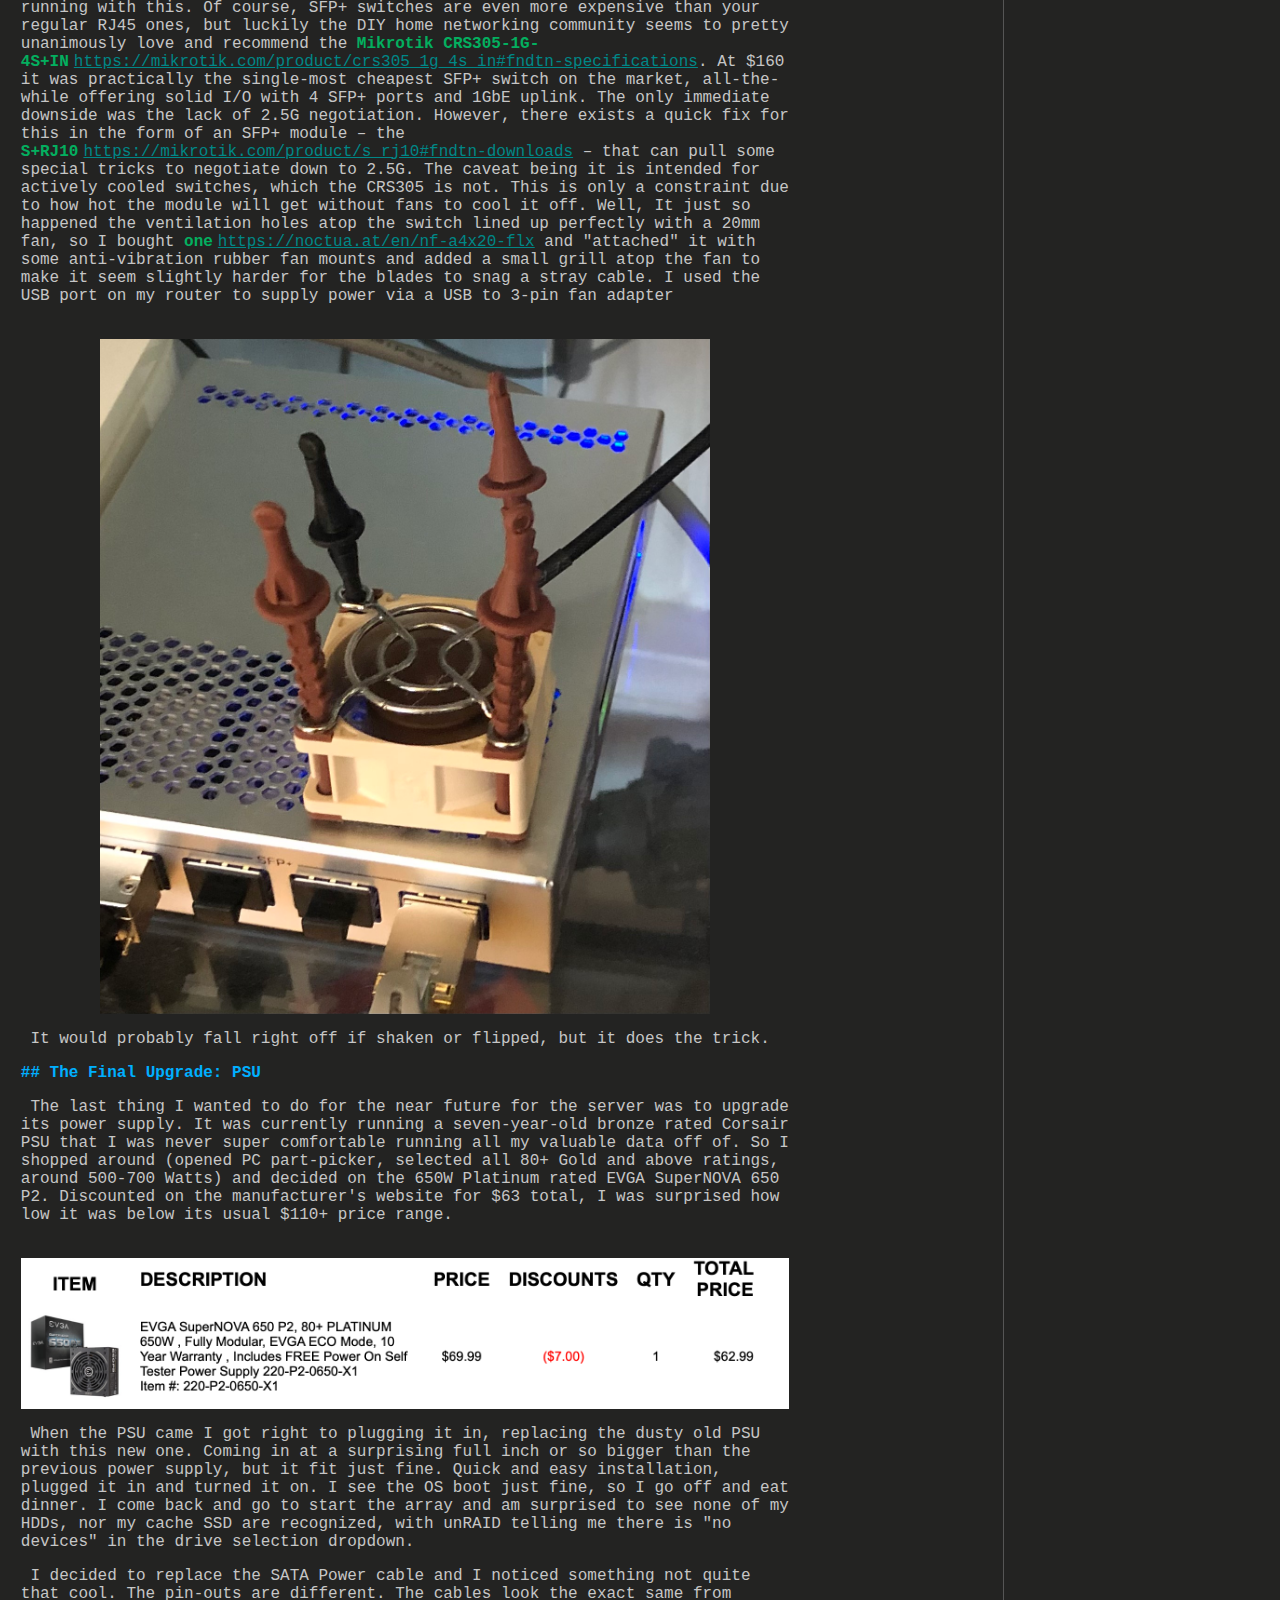
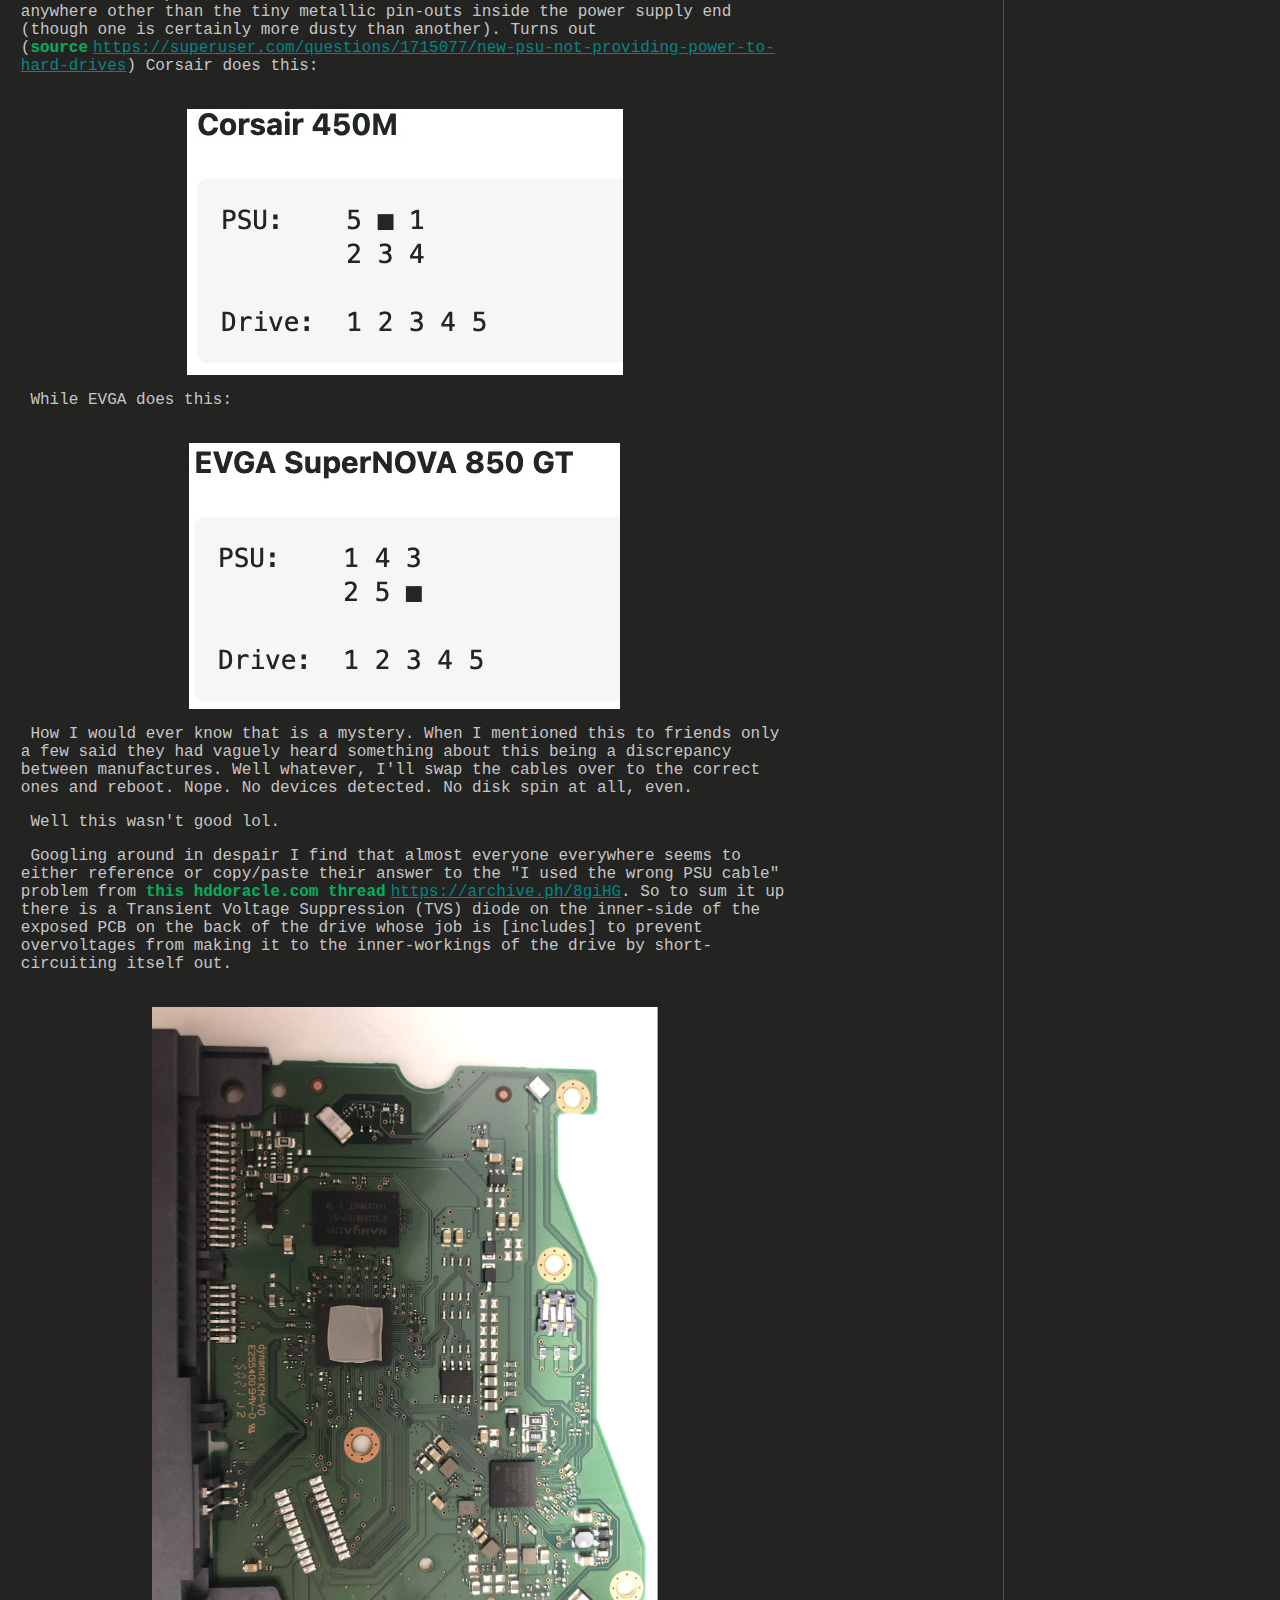
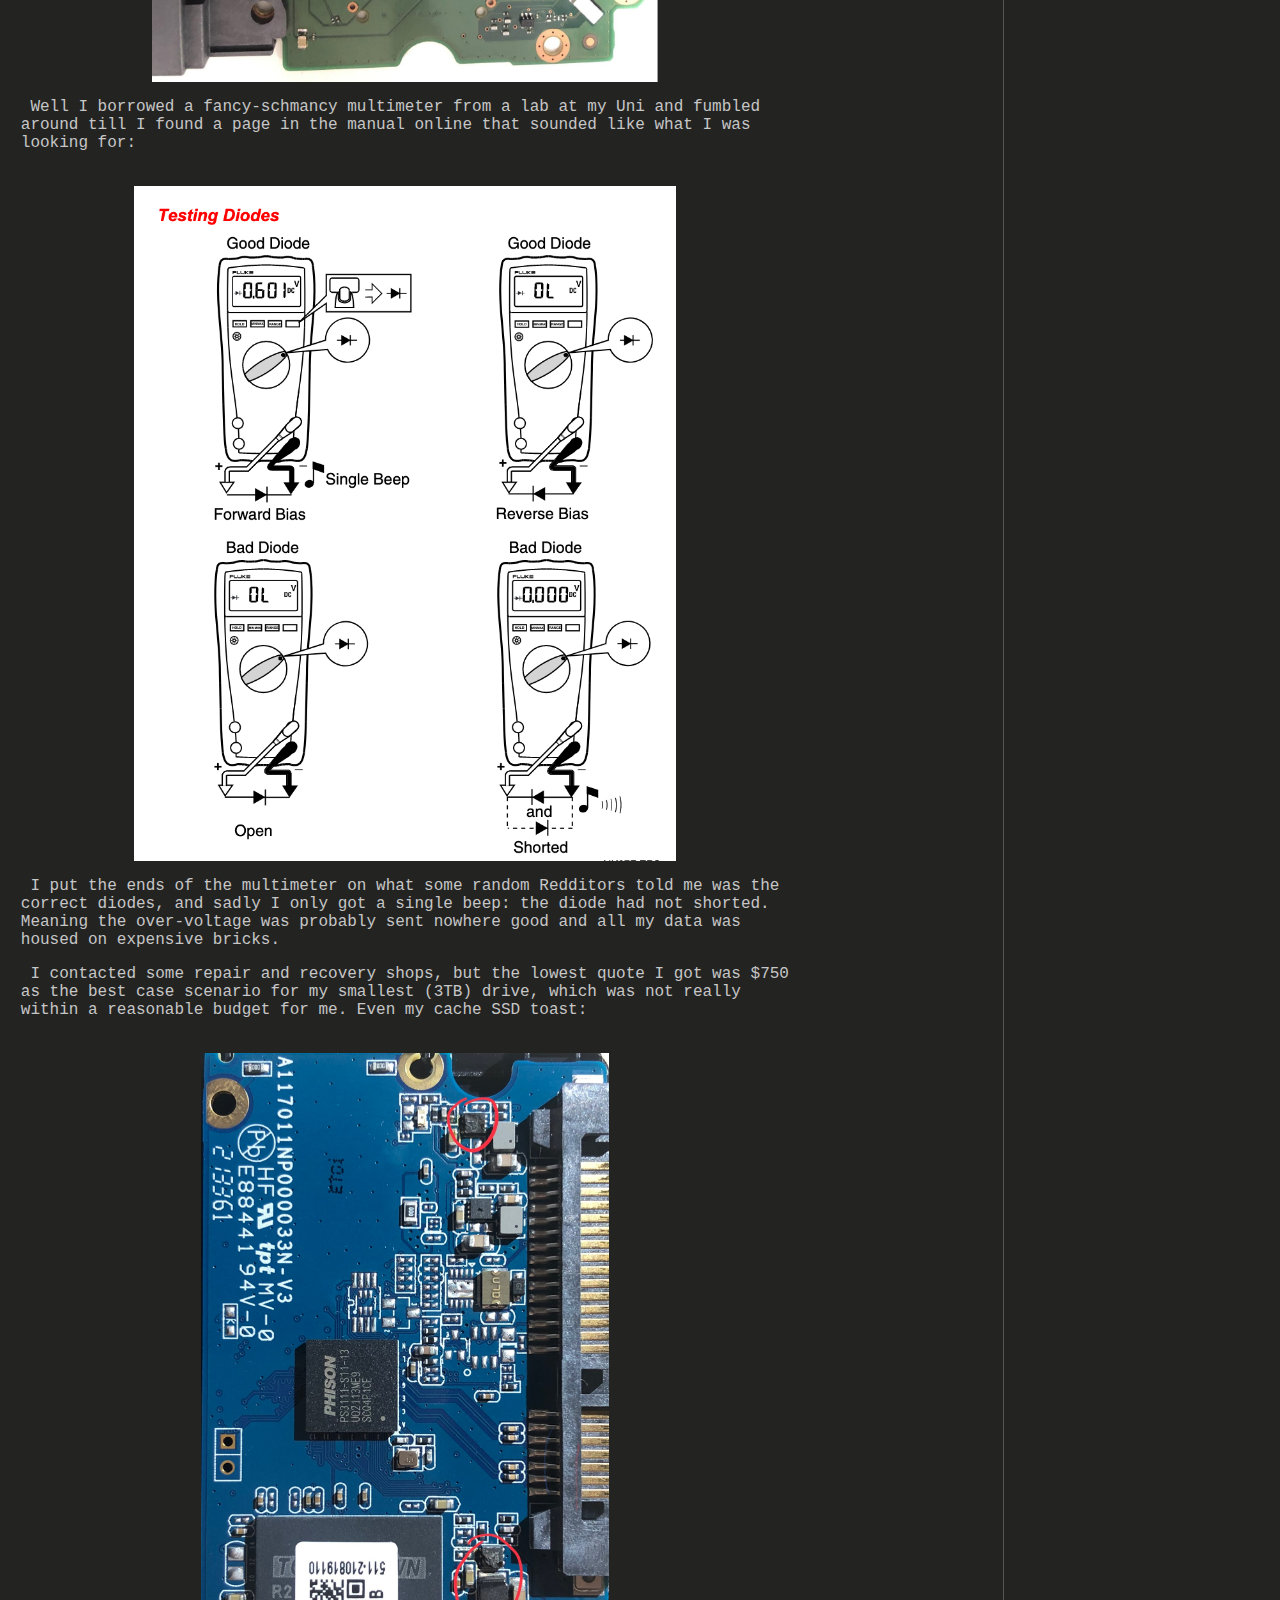
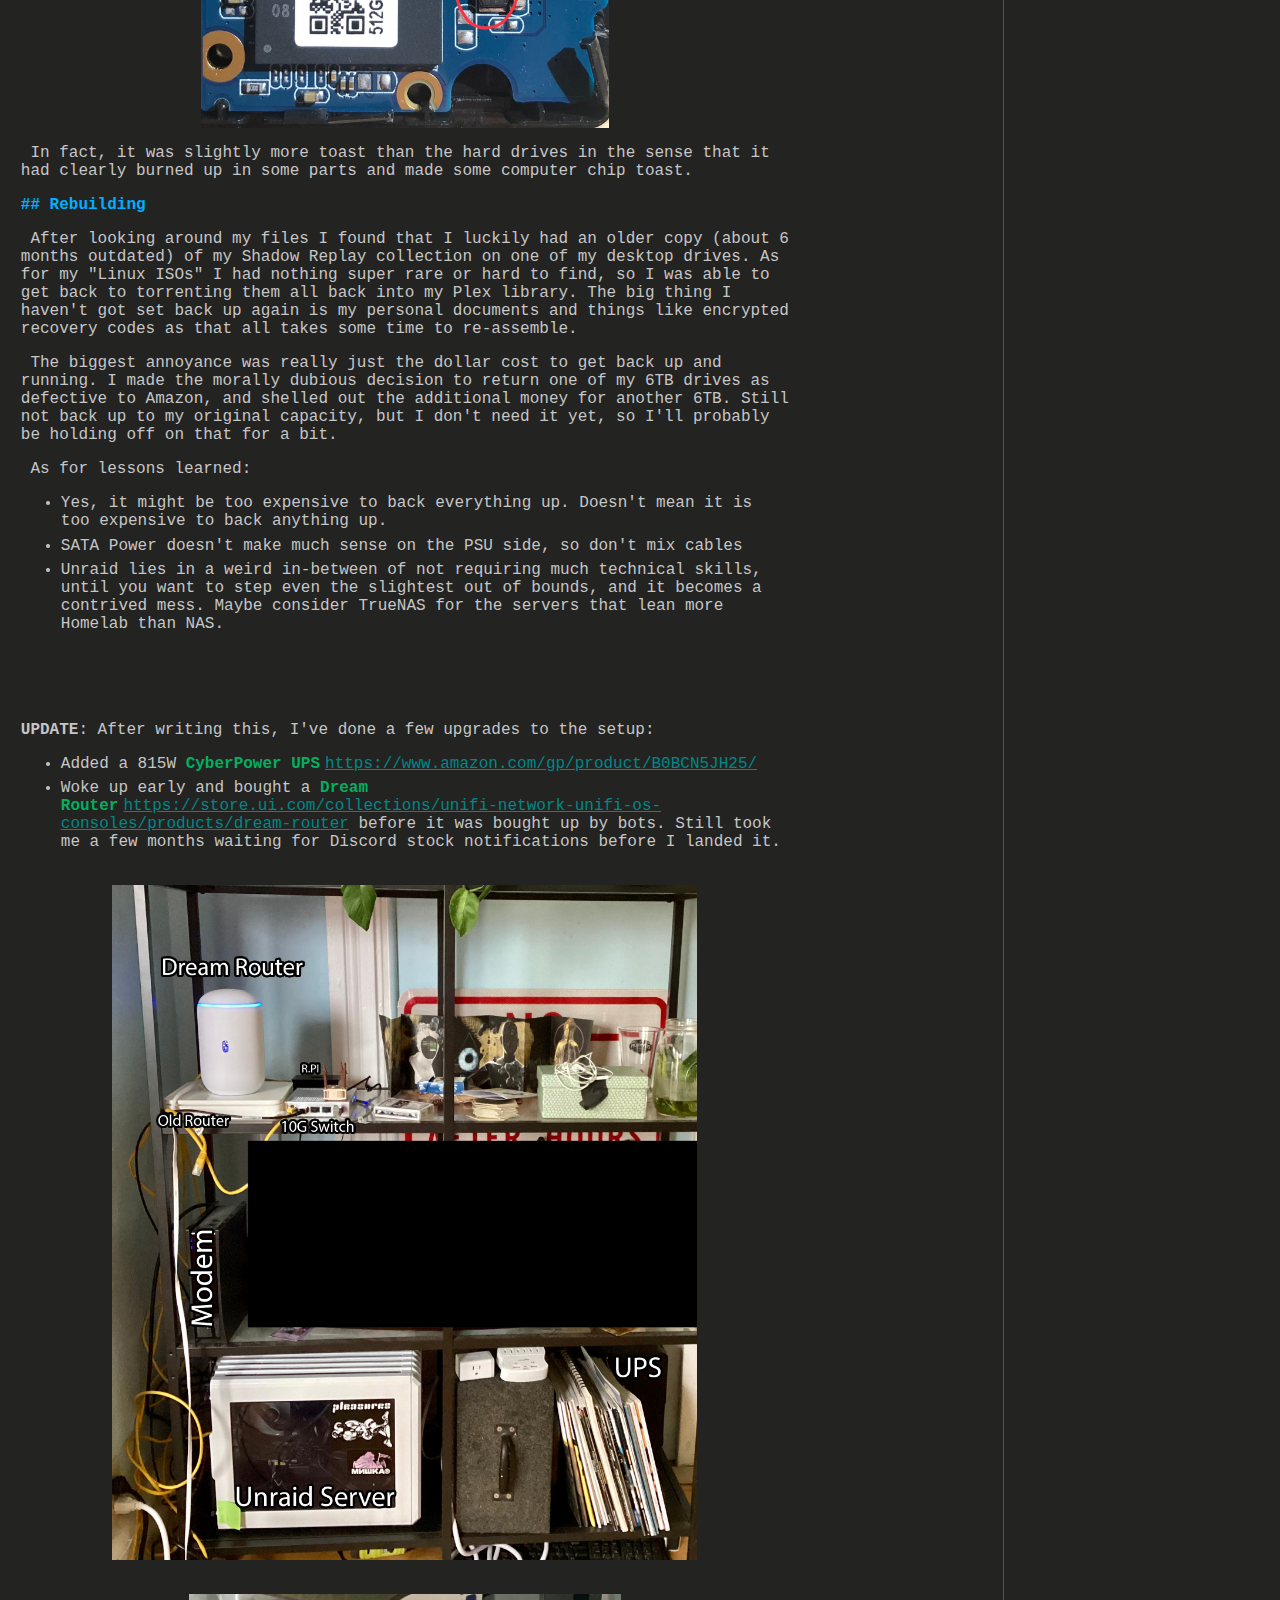
==== commit 3e9f6461: "feat: add Google Analytics tag (manual building)" ====
--- a/index.html
+++ b/index.html
@@ -16,6 +16,15 @@
     <link href="/css/glow-style-terminal.css" rel="stylesheet">
     <title>RVRX.</title>
 </head>
+<!-- Google tag (gtag.js) -->
+<script async src="https://www.googletagmanager.com/gtag/js?id=G-FMR0C9R487"></script>
+<script>
+  window.dataLayer = window.dataLayer || [];
+  function gtag(){dataLayer.push(arguments);}
+  gtag('js', new Date());
+
+  gtag('config', 'G-FMR0C9R487');
+</script>
 
 <body class="body">
 <main class="main">
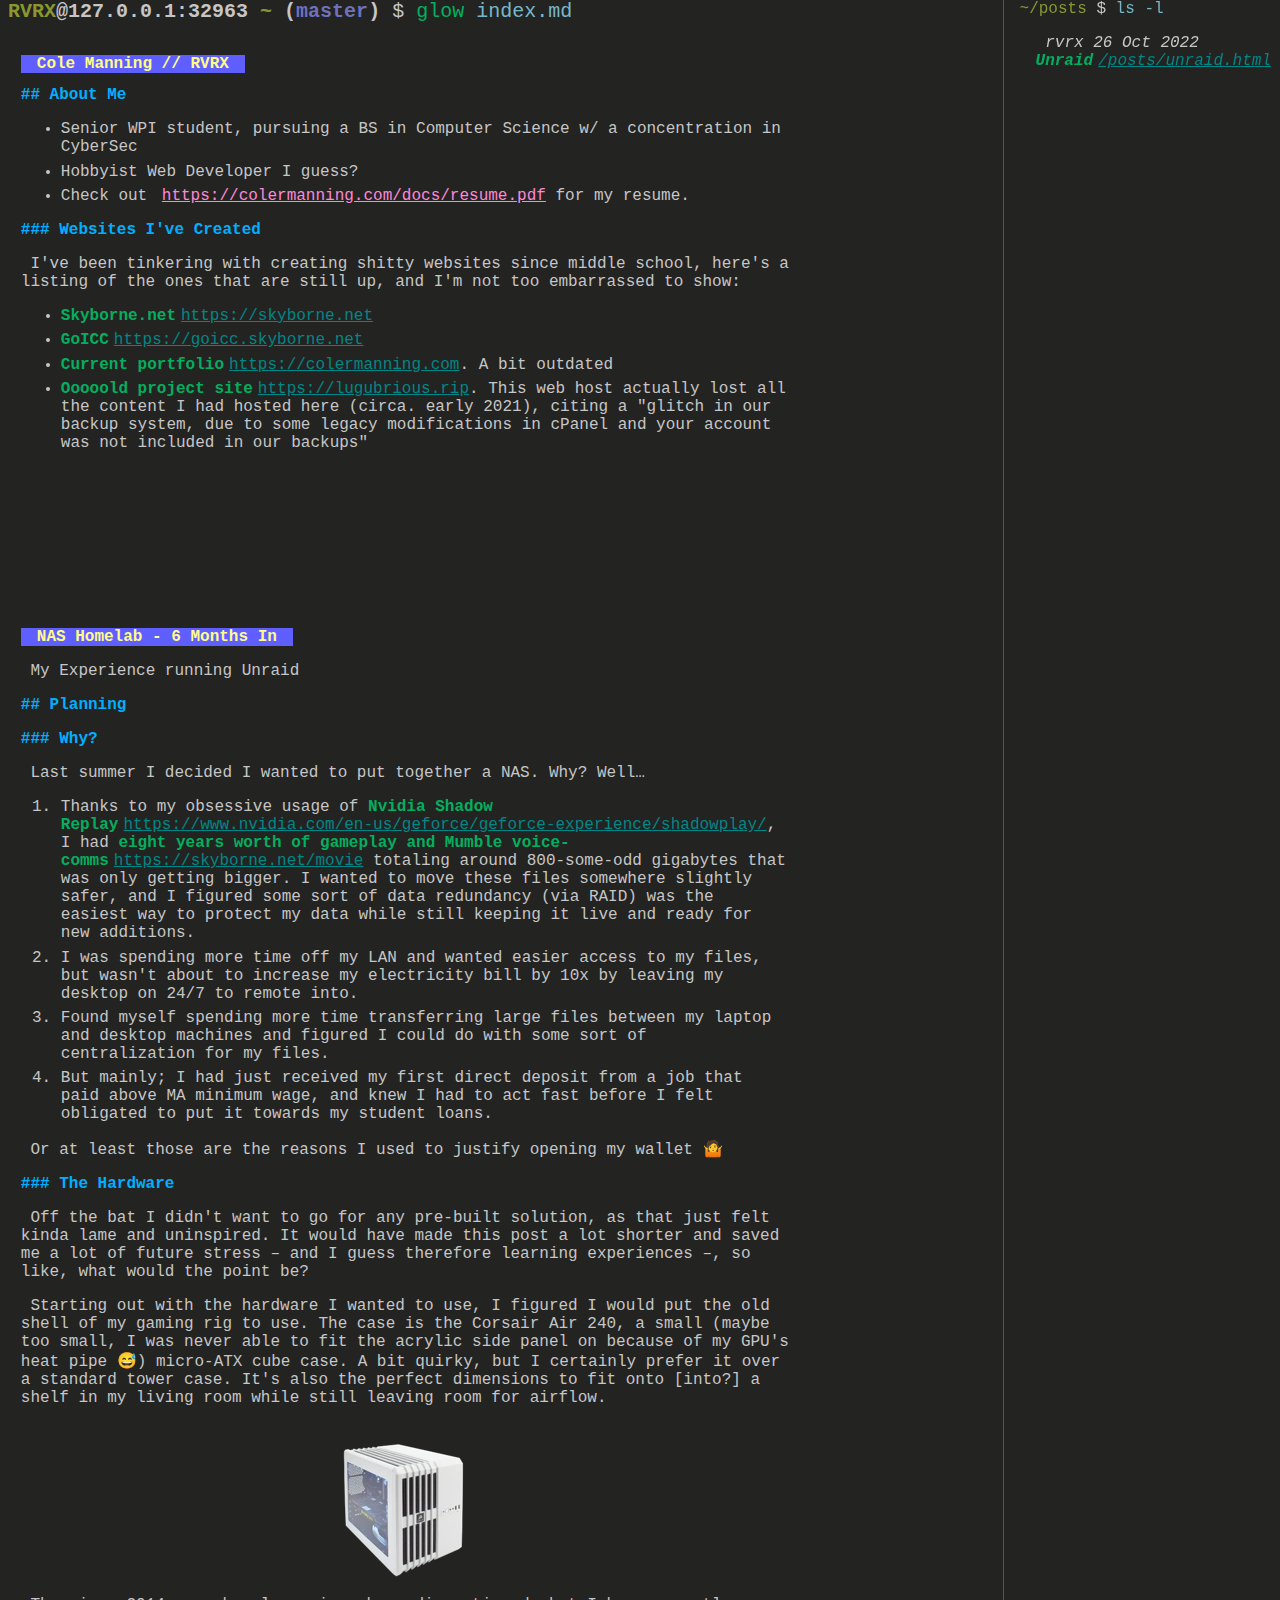
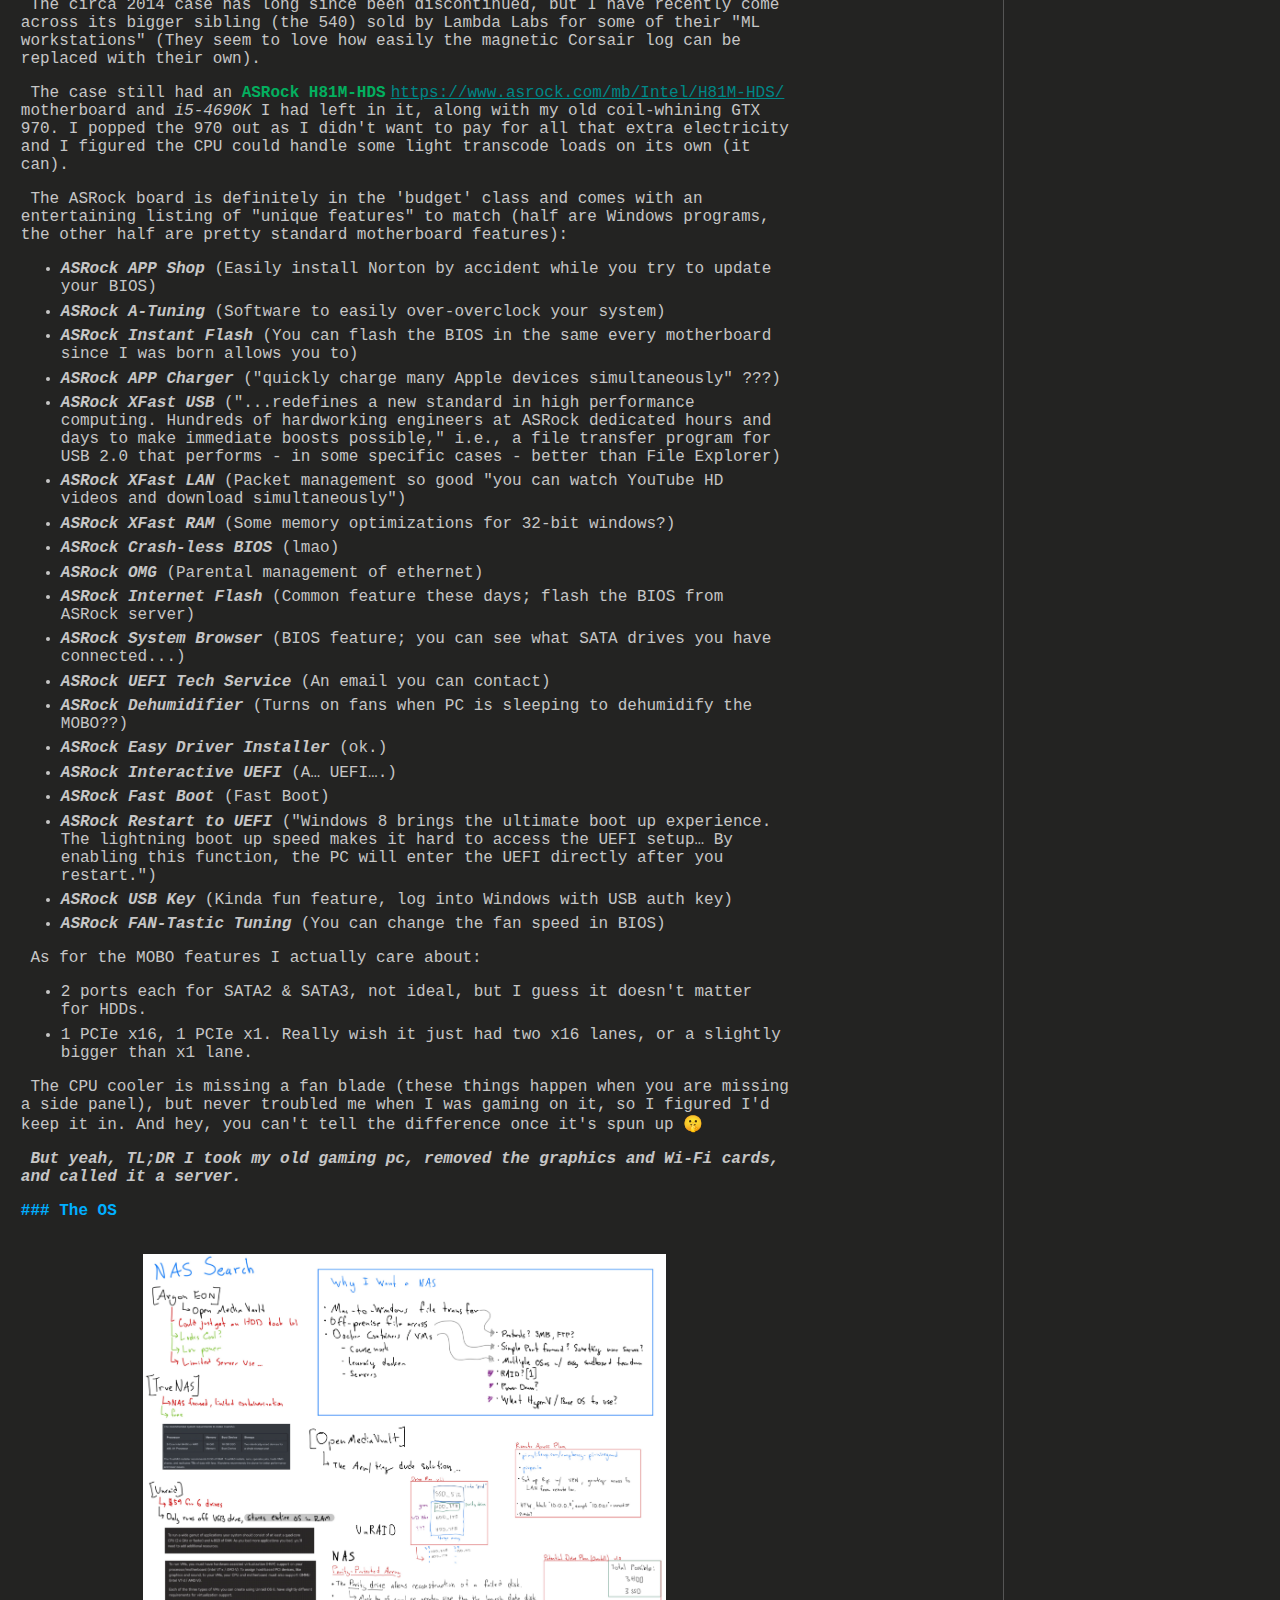
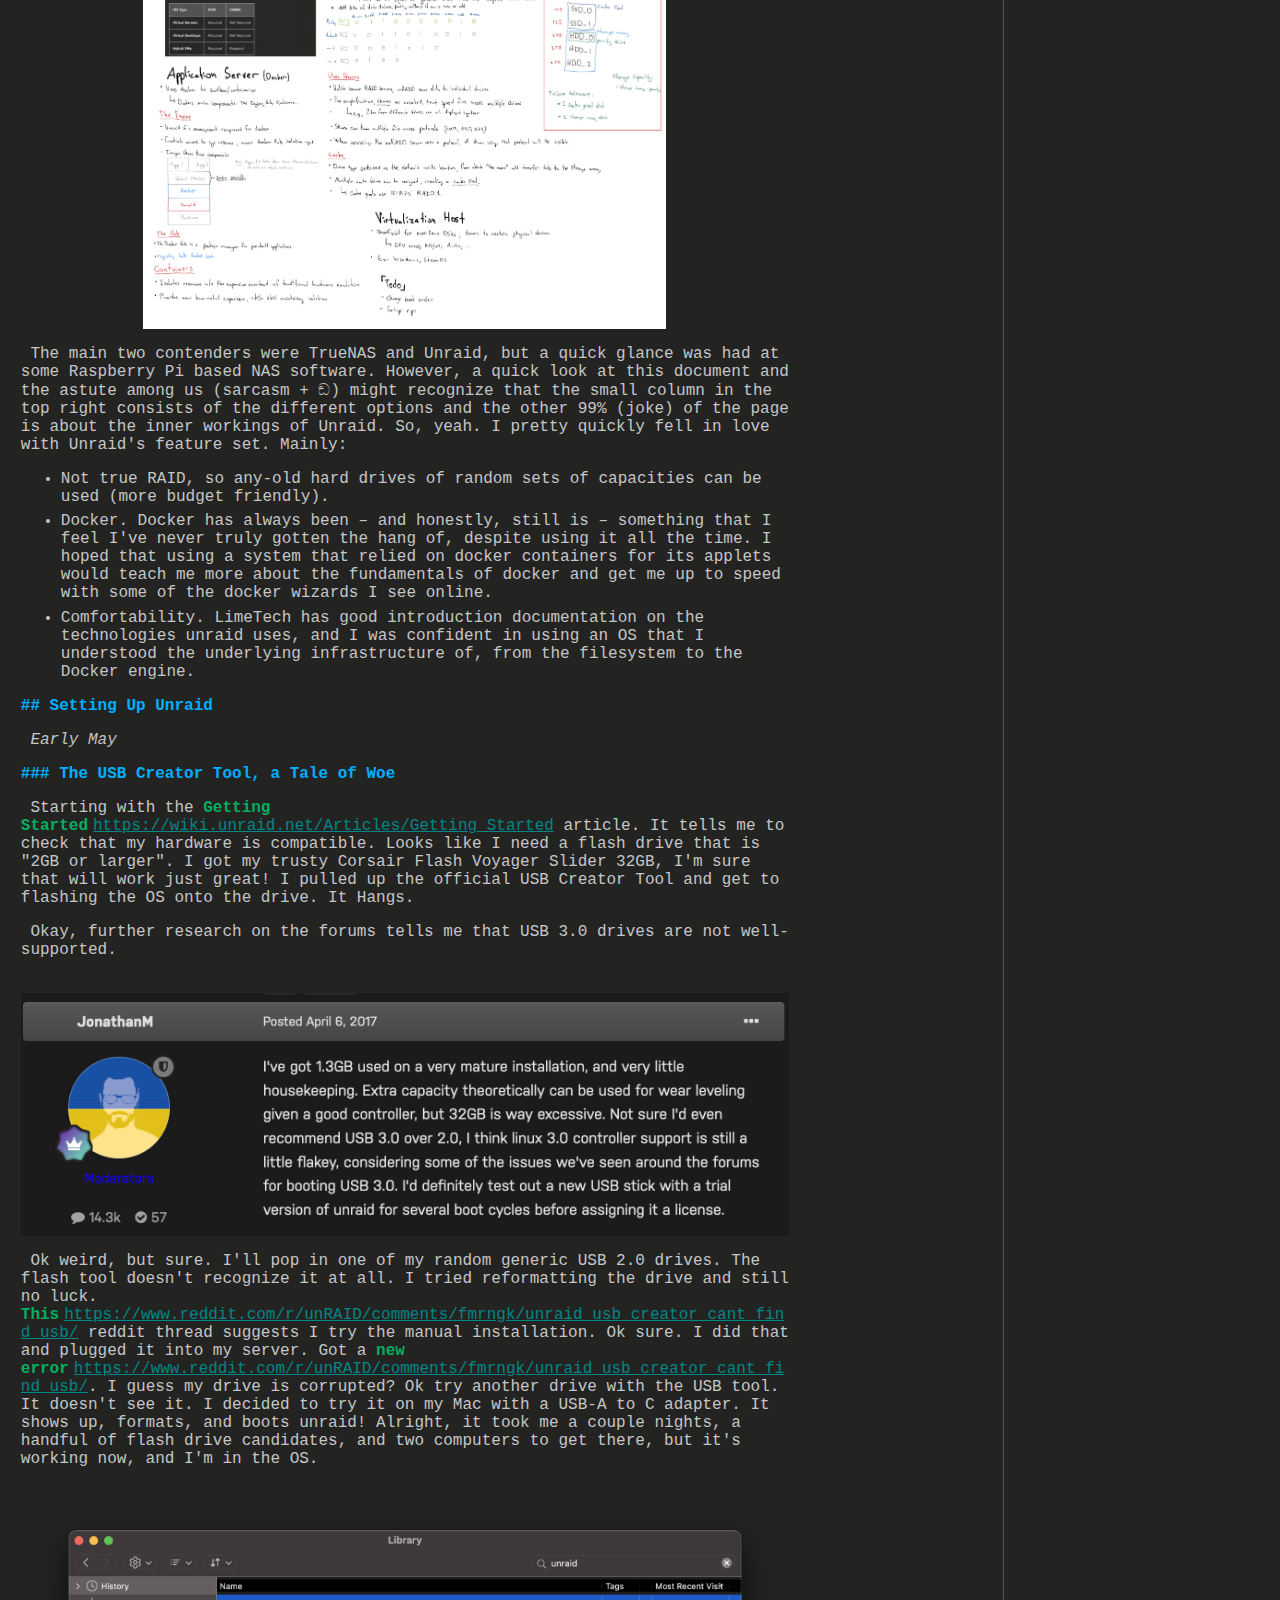
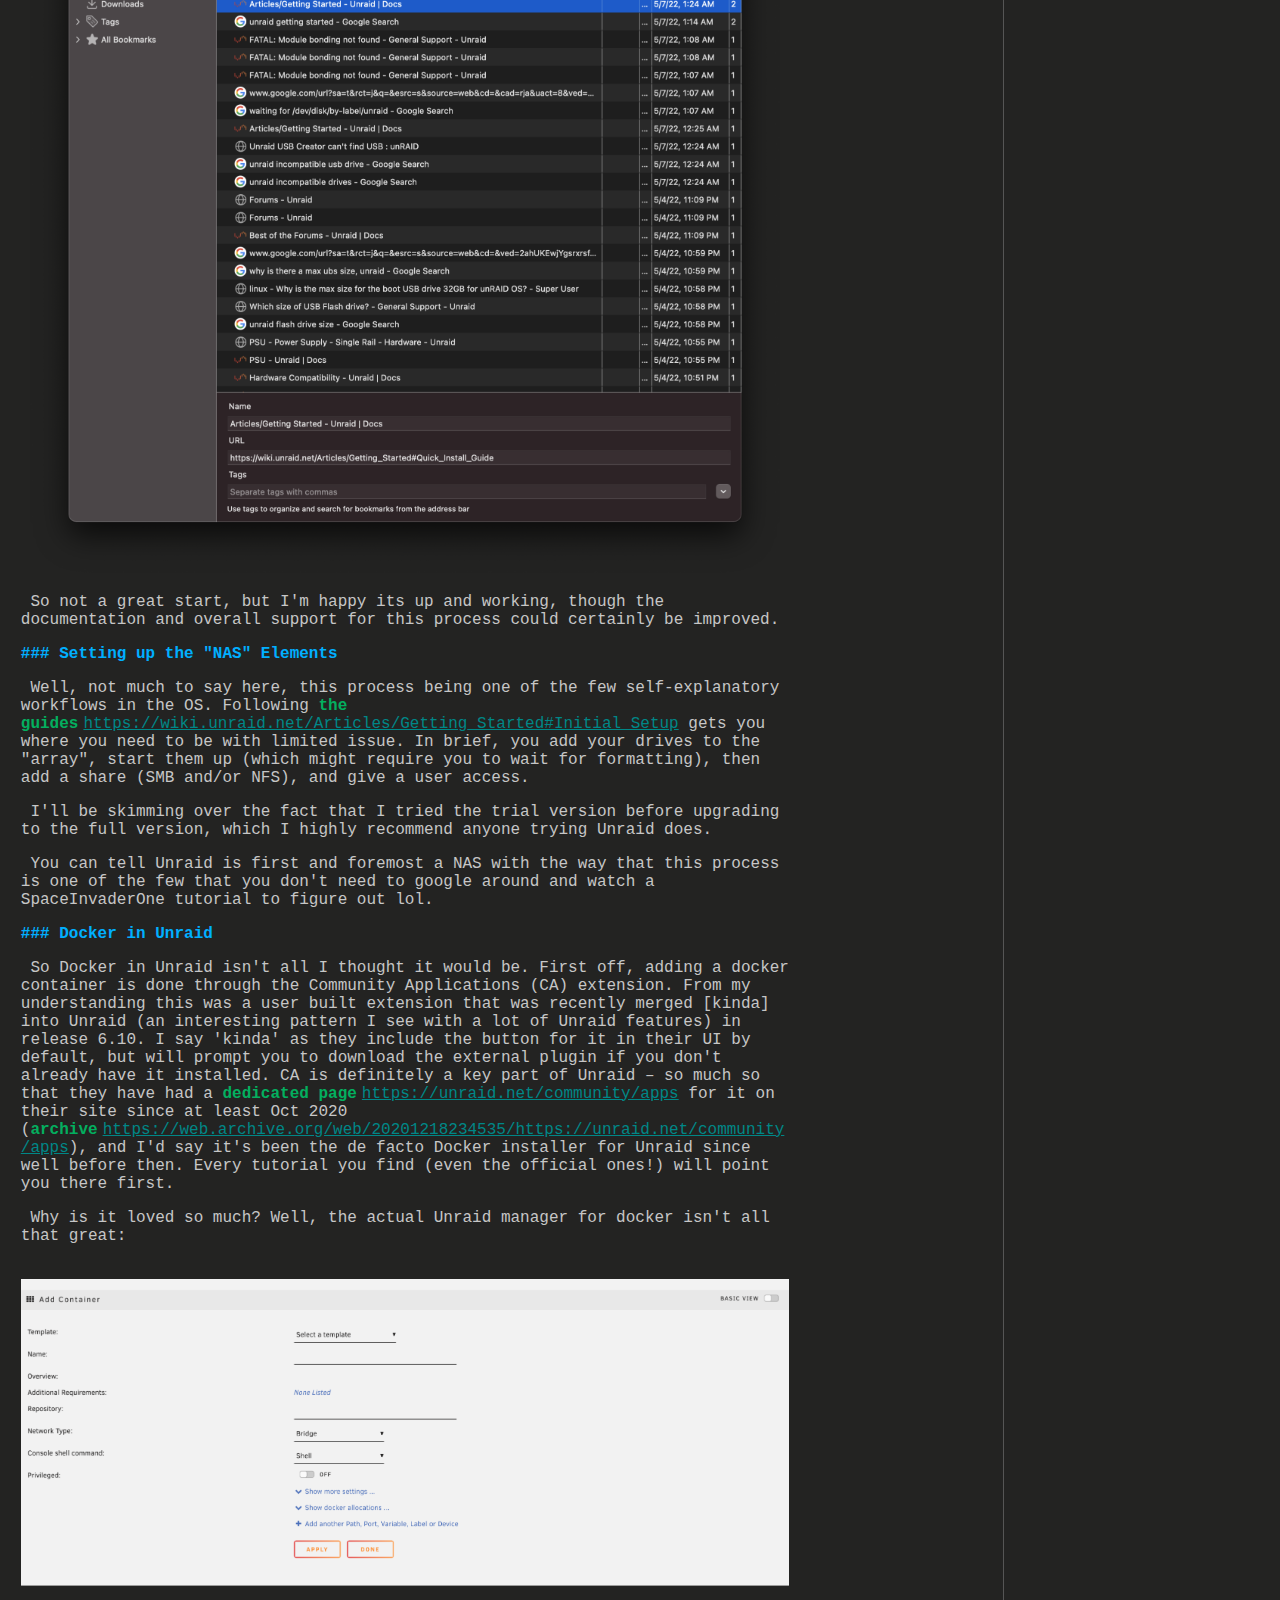
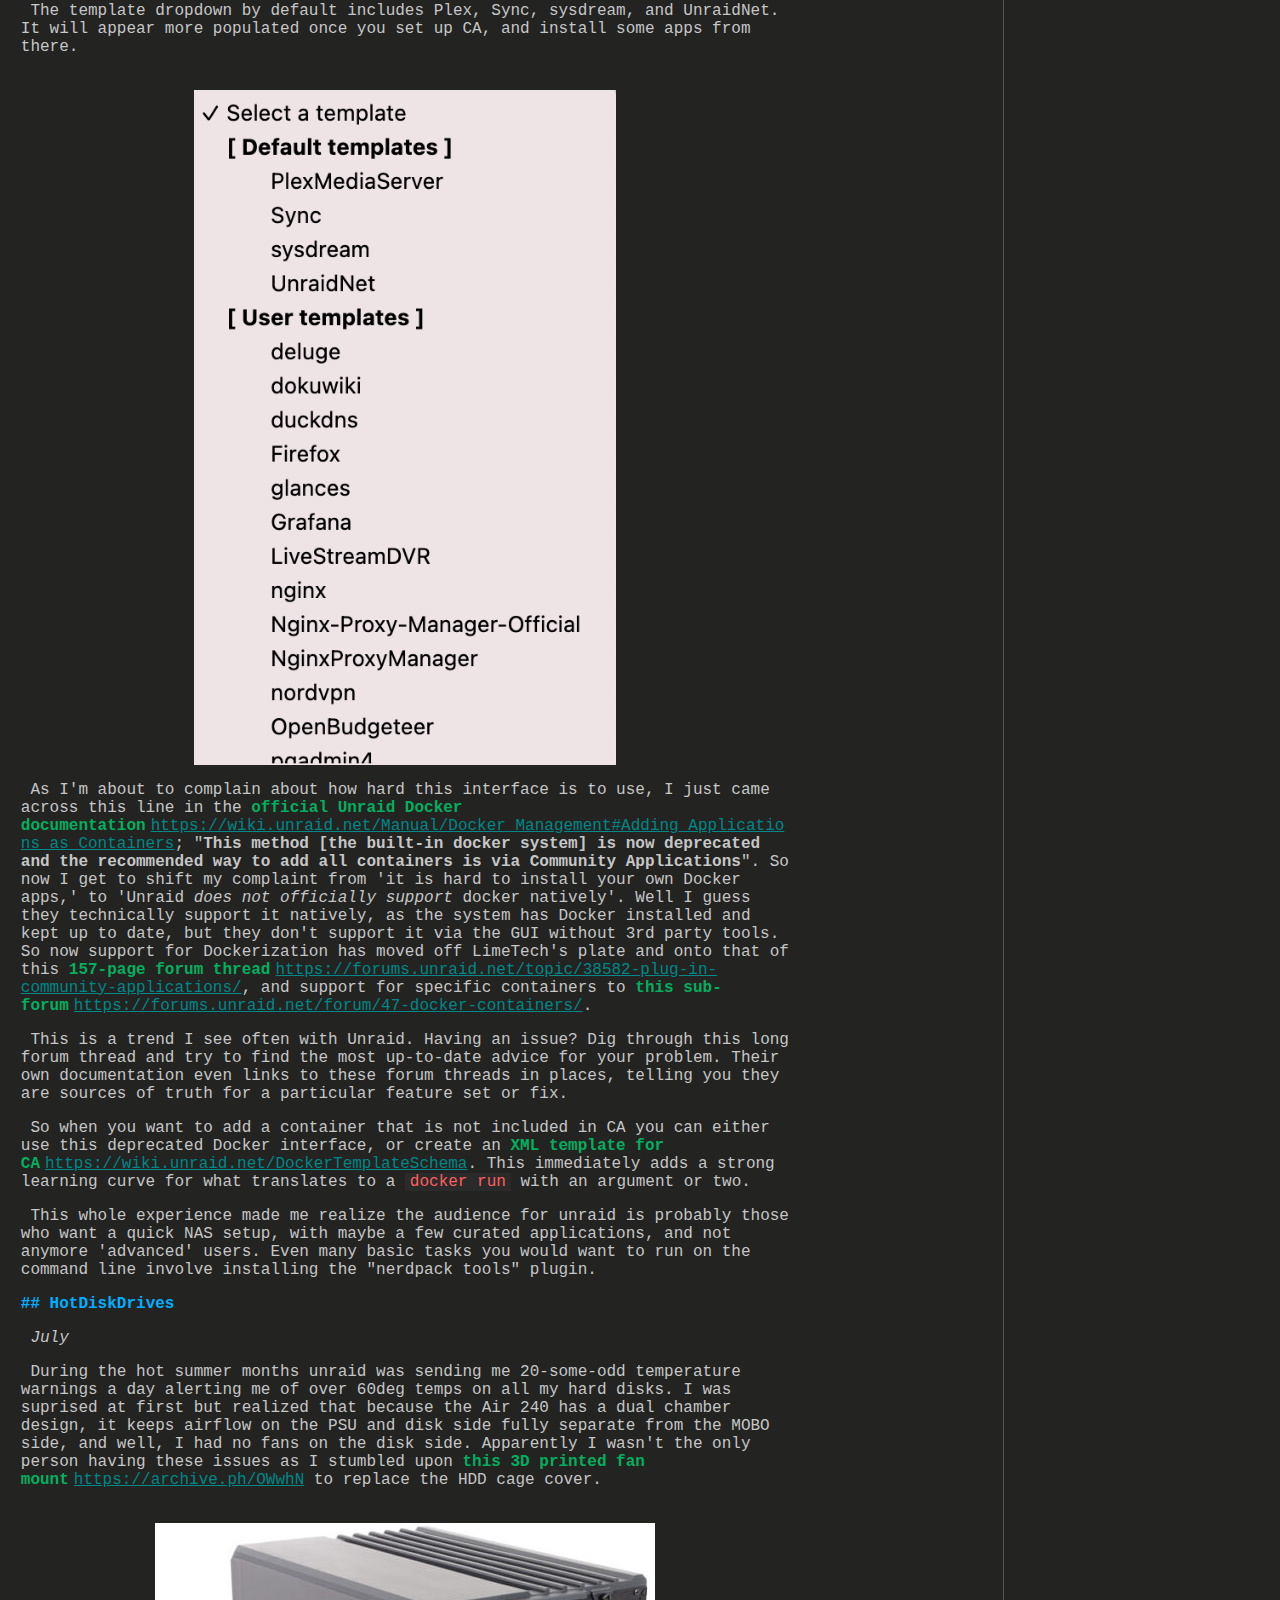
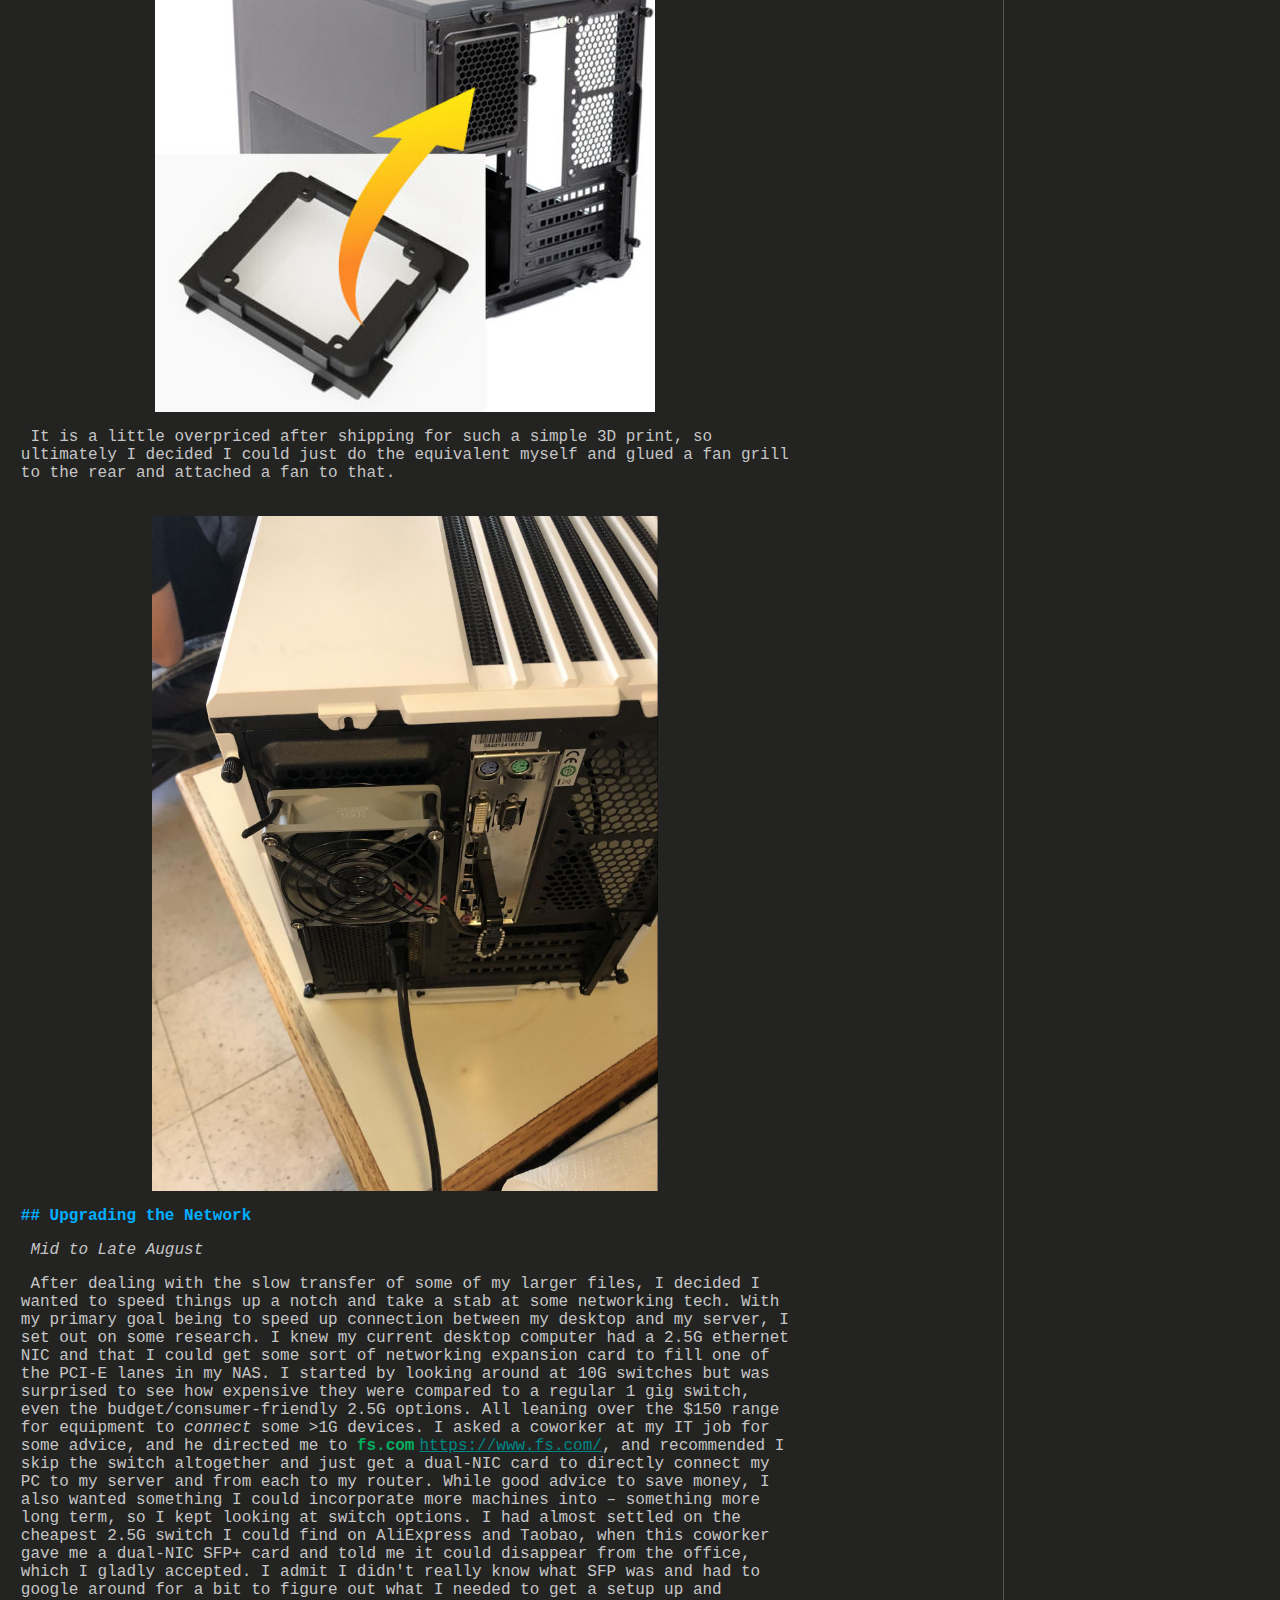
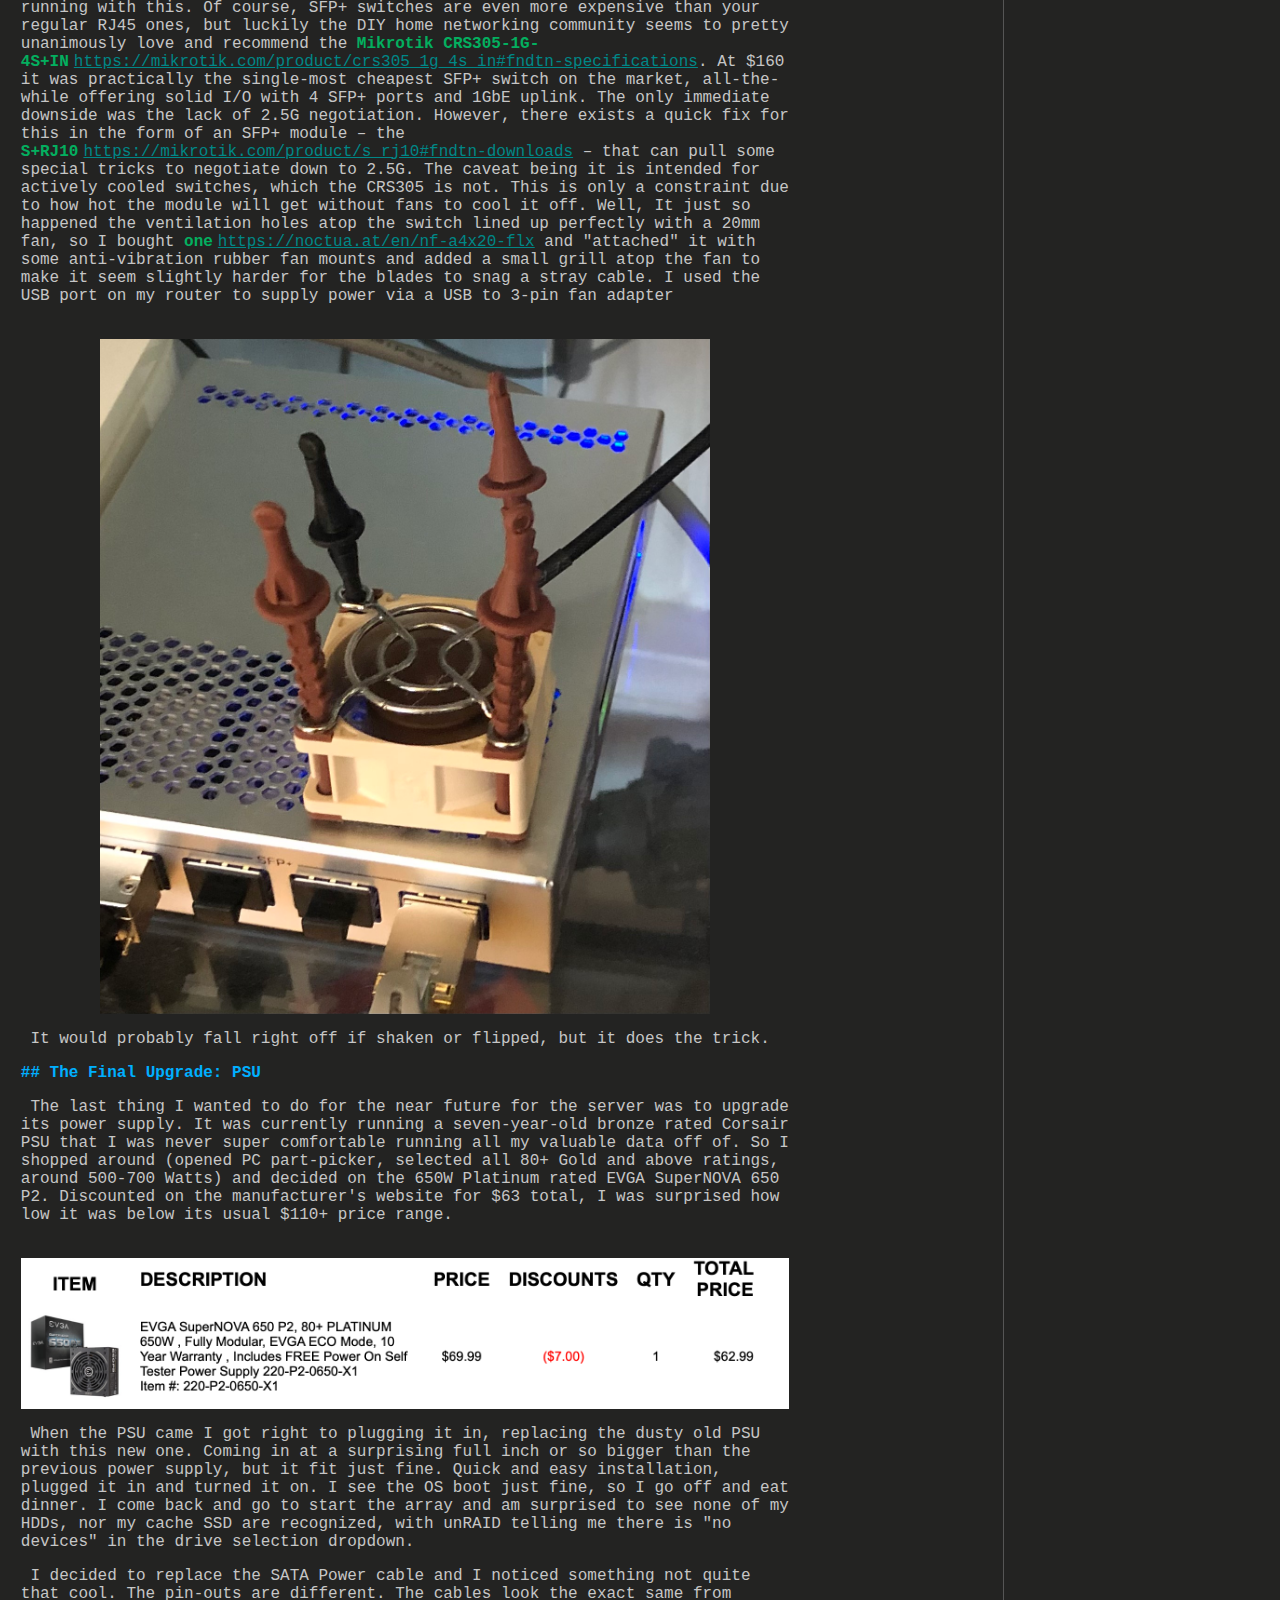
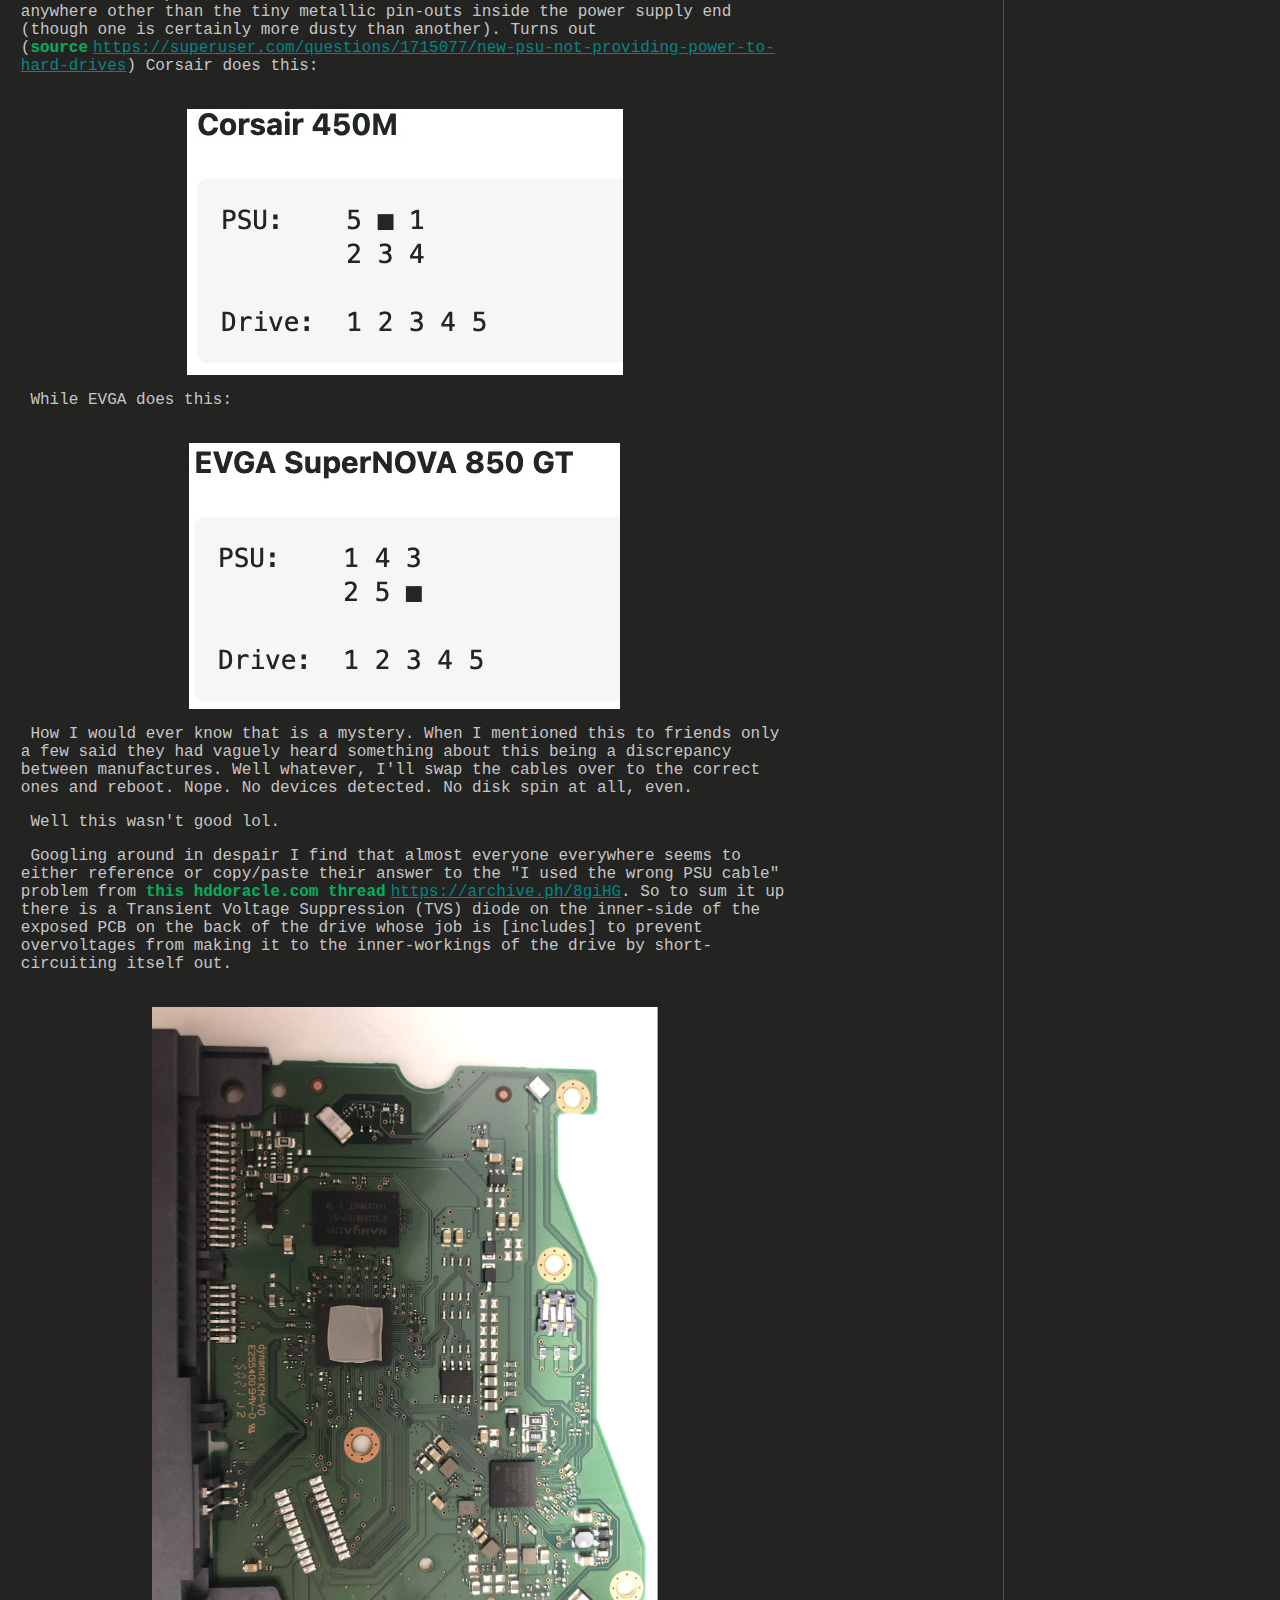
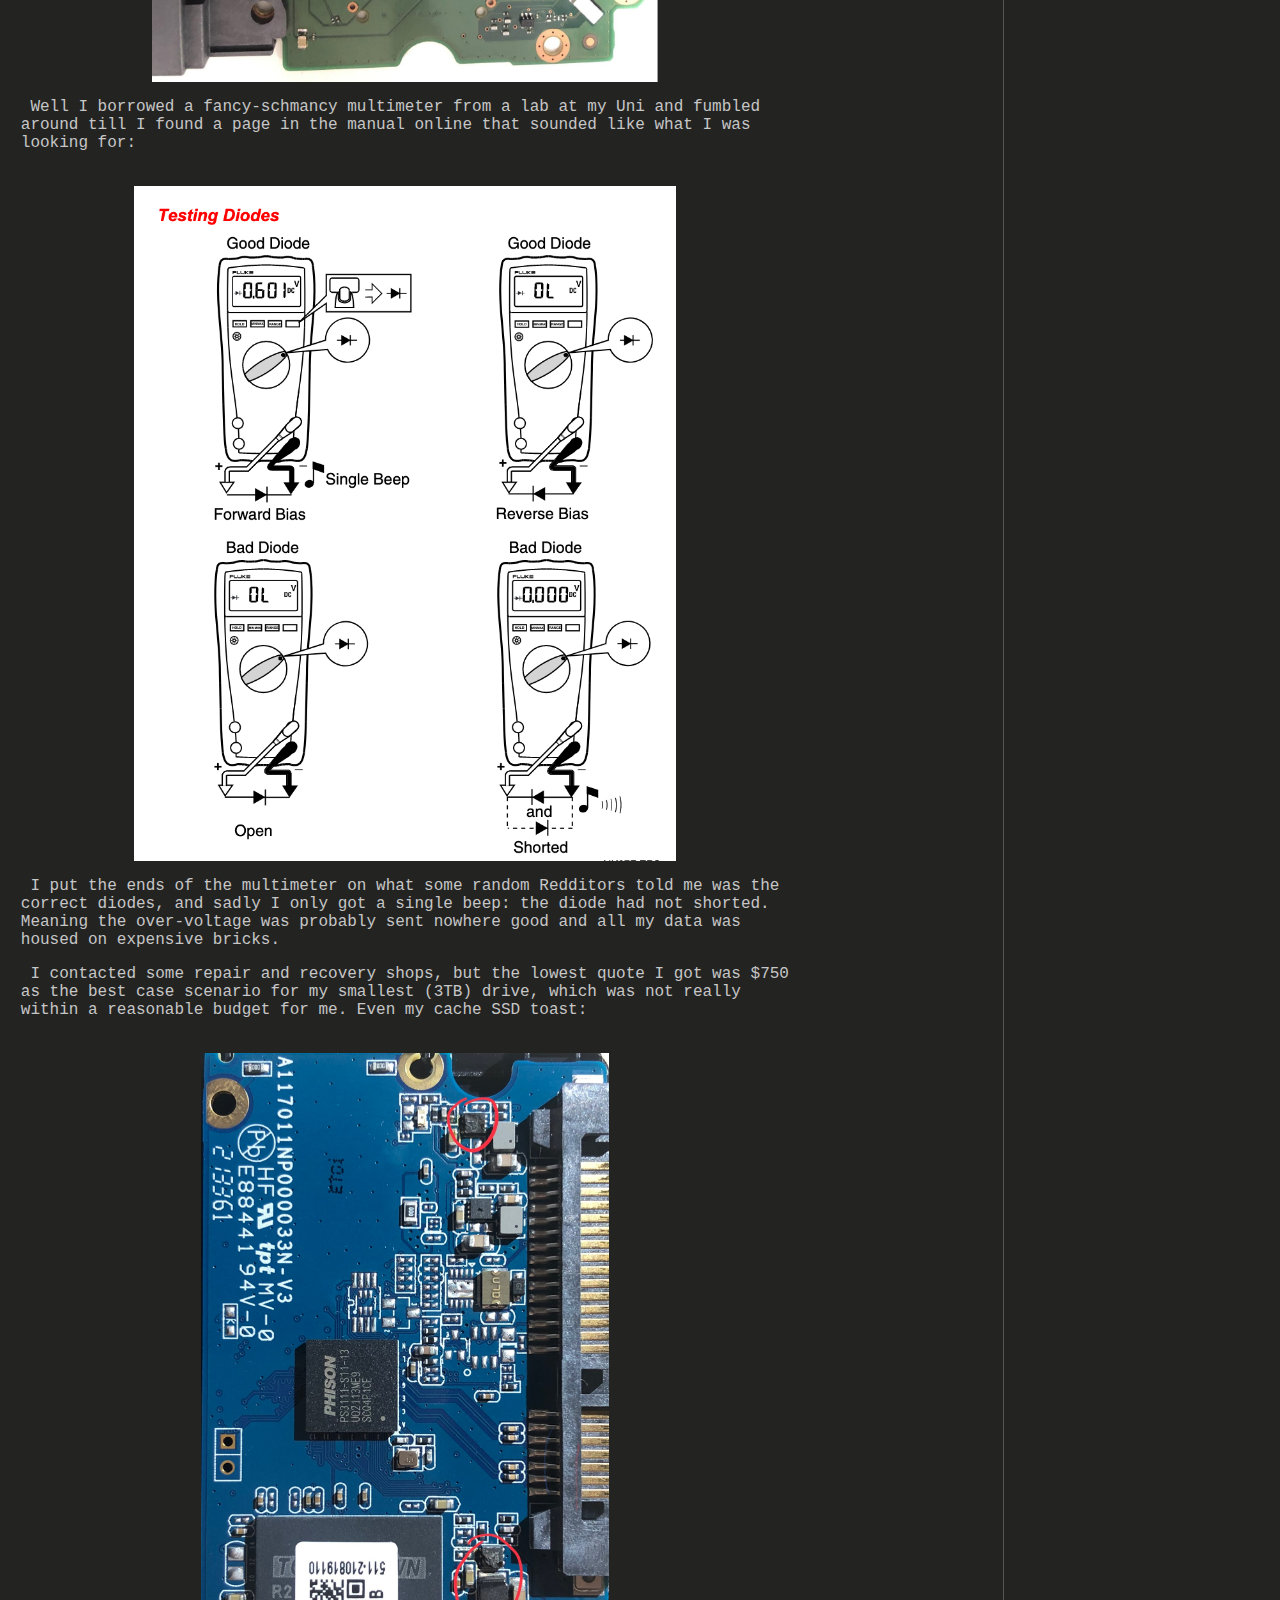
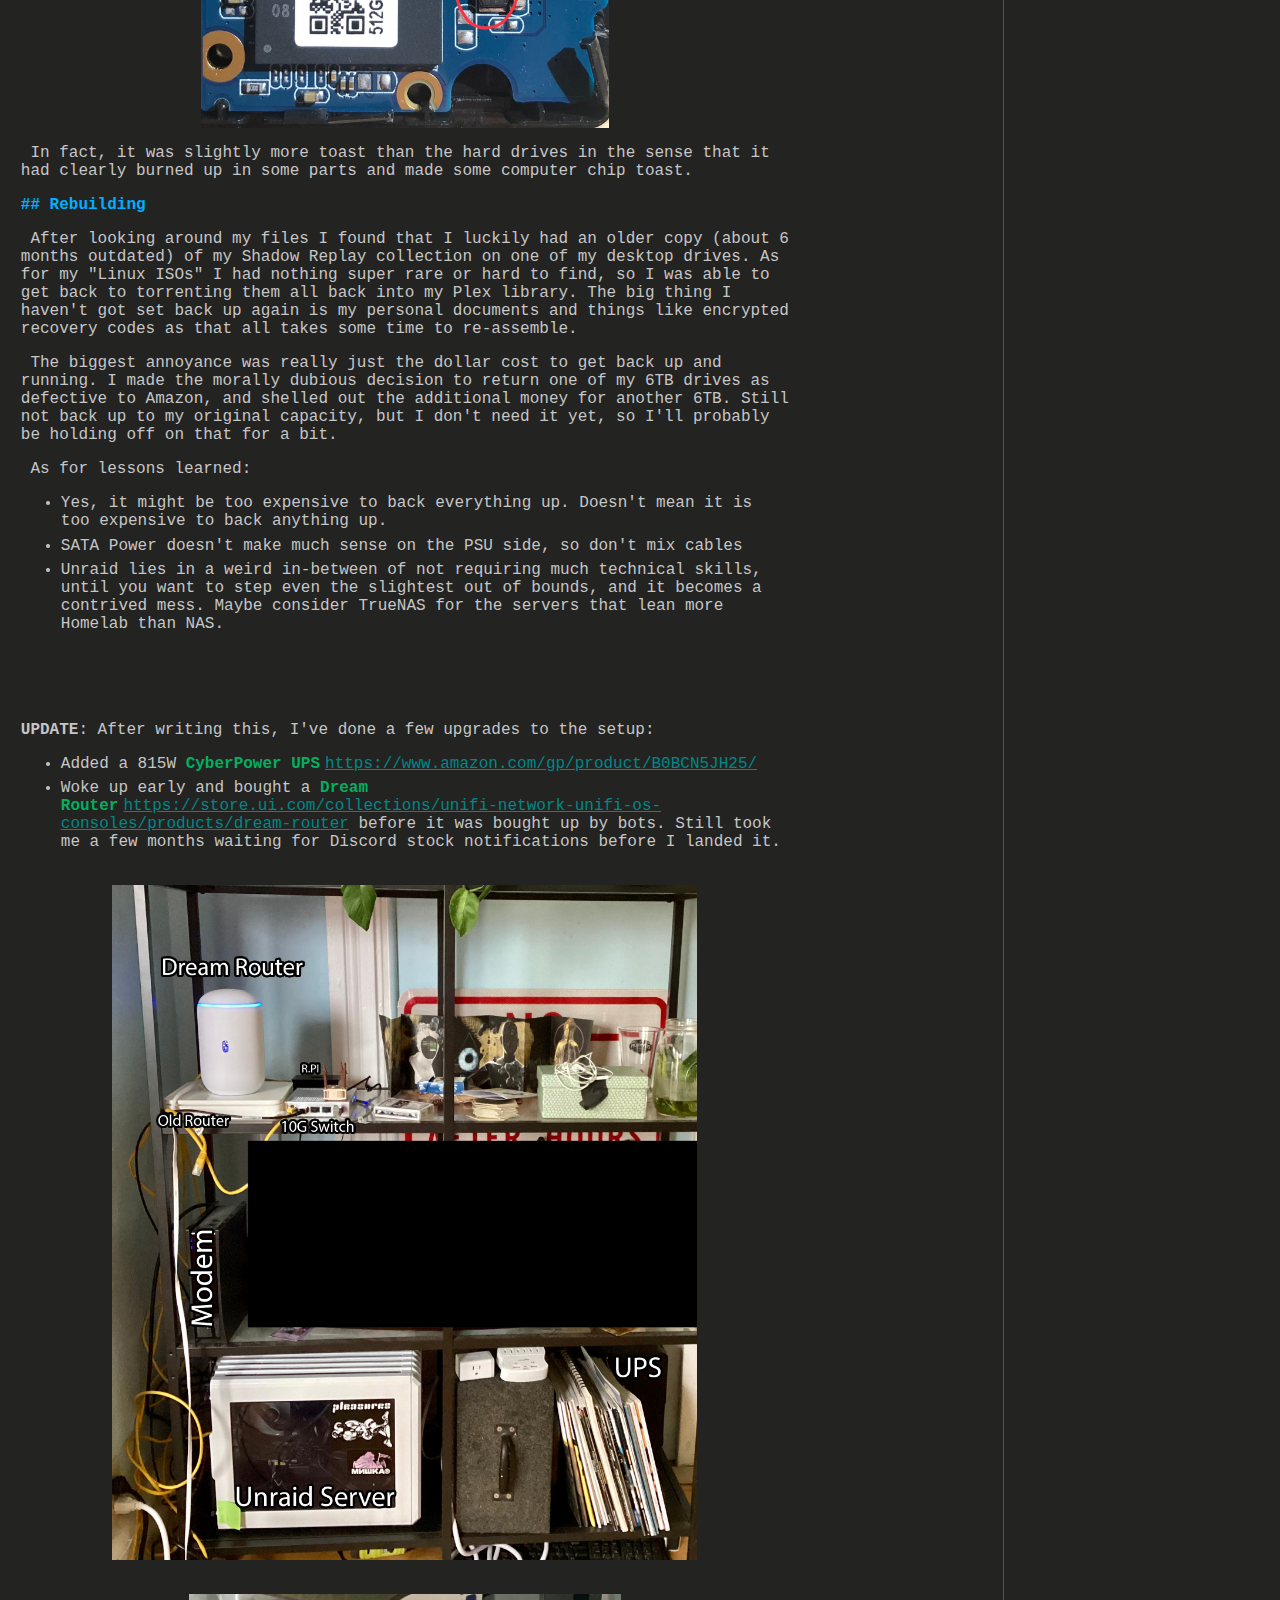
==== commit 4a48bf67: "Generate new HTML" ====
--- a/index.html
+++ b/index.html
@@ -16,21 +16,12 @@
     <link href="/css/glow-style-terminal.css" rel="stylesheet">
     <title>RVRX.</title>
 </head>
-<!-- Google tag (gtag.js) -->
-<script async src="https://www.googletagmanager.com/gtag/js?id=G-FMR0C9R487"></script>
-<script>
-  window.dataLayer = window.dataLayer || [];
-  function gtag(){dataLayer.push(arguments);}
-  gtag('js', new Date());
-
-  gtag('config', 'G-FMR0C9R487');
-</script>
 
 <body class="body">
 <main class="main">
 <header><a href="/"><span style="color: #89982e">RVRX</span>@<span class="page-host">localhost</span> <span style="color: #89982e" id="page-path">~/blog</span> (<span style="color: #6d71be;">master</span>)</a> $ <span style="color: #76b8cb"><a href="https://github.com/charmbracelet/glow#glow" target="_blank">glow</a> <span id="page-name">index.md</span></span></header>
 <div class="generated-content">
-<h1>RVRX Blog (WIP)</h1>
+<h1>Cole Manning // RVRX</h1>
 <h2>About Me</h2>
 <ul>
 <li>Senior WPI student, pursuing a BS in Computer Science w/ a concentration in CyberSec</li>
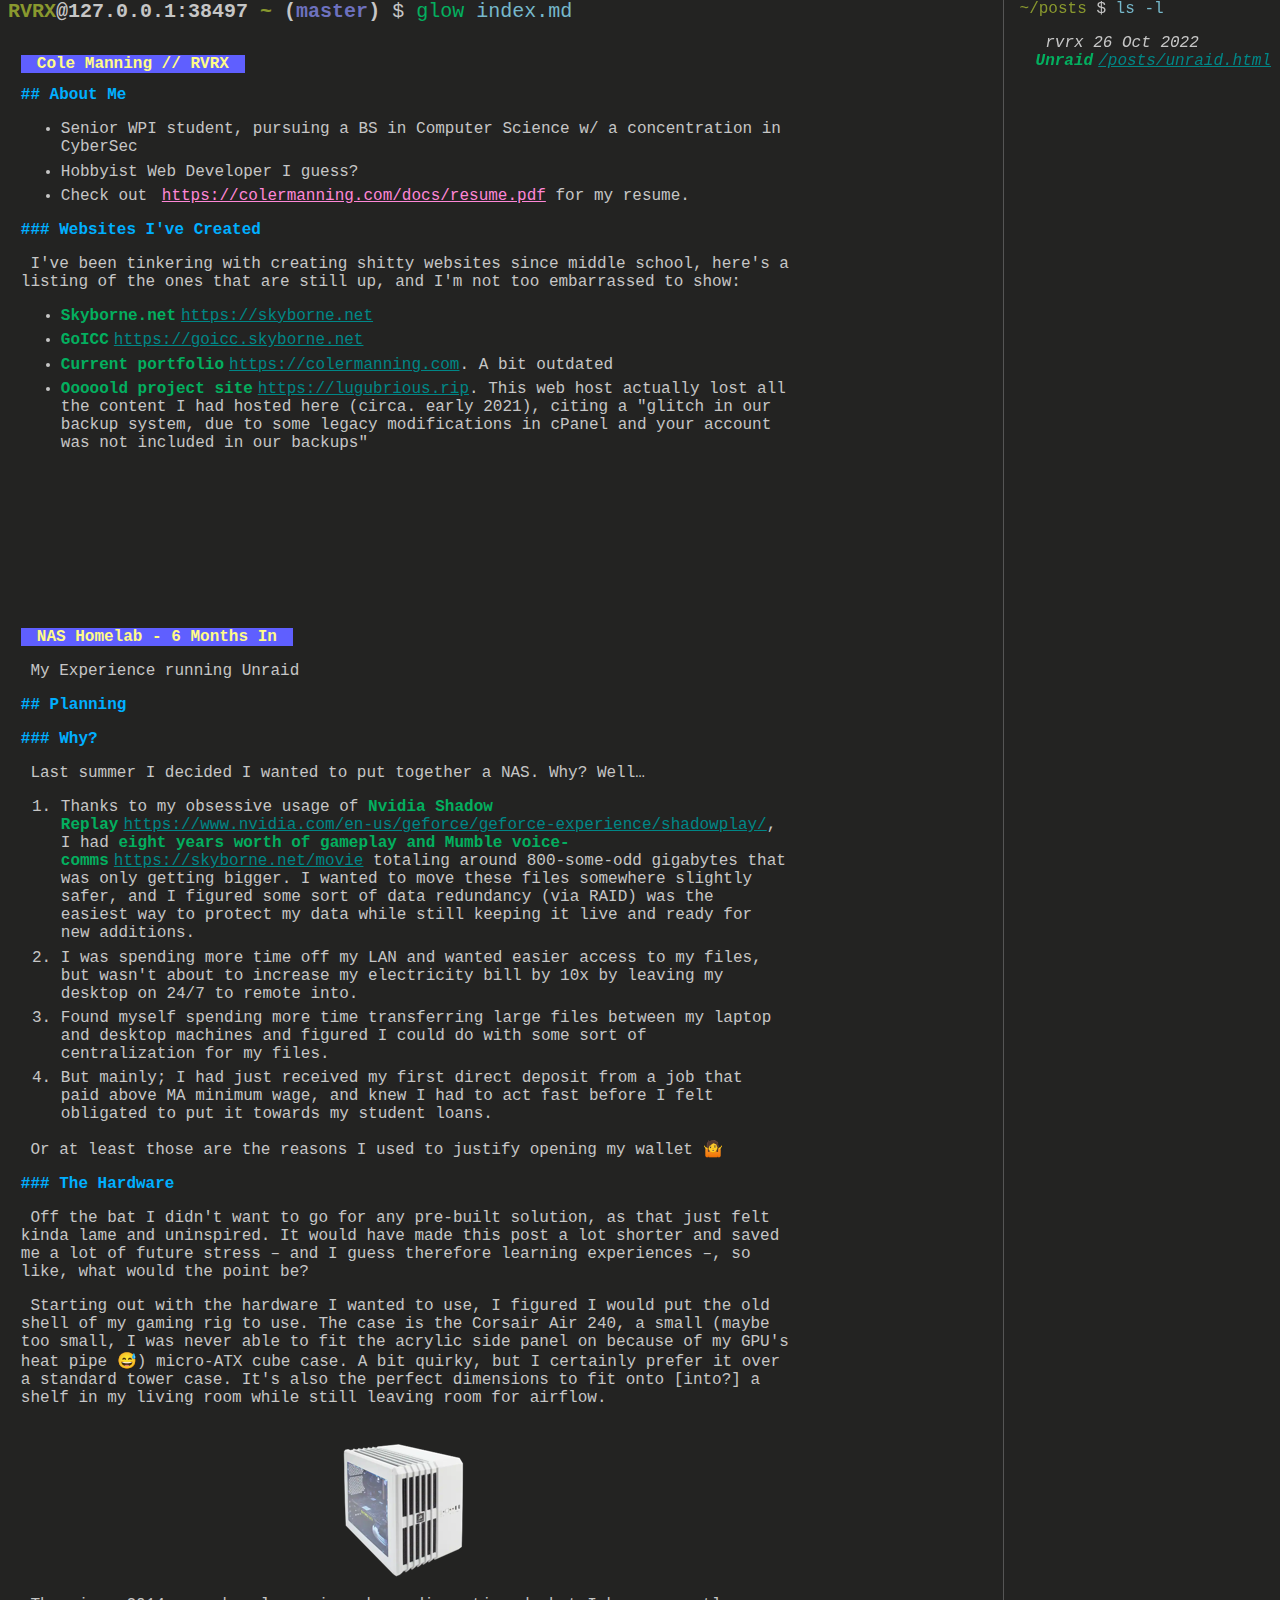
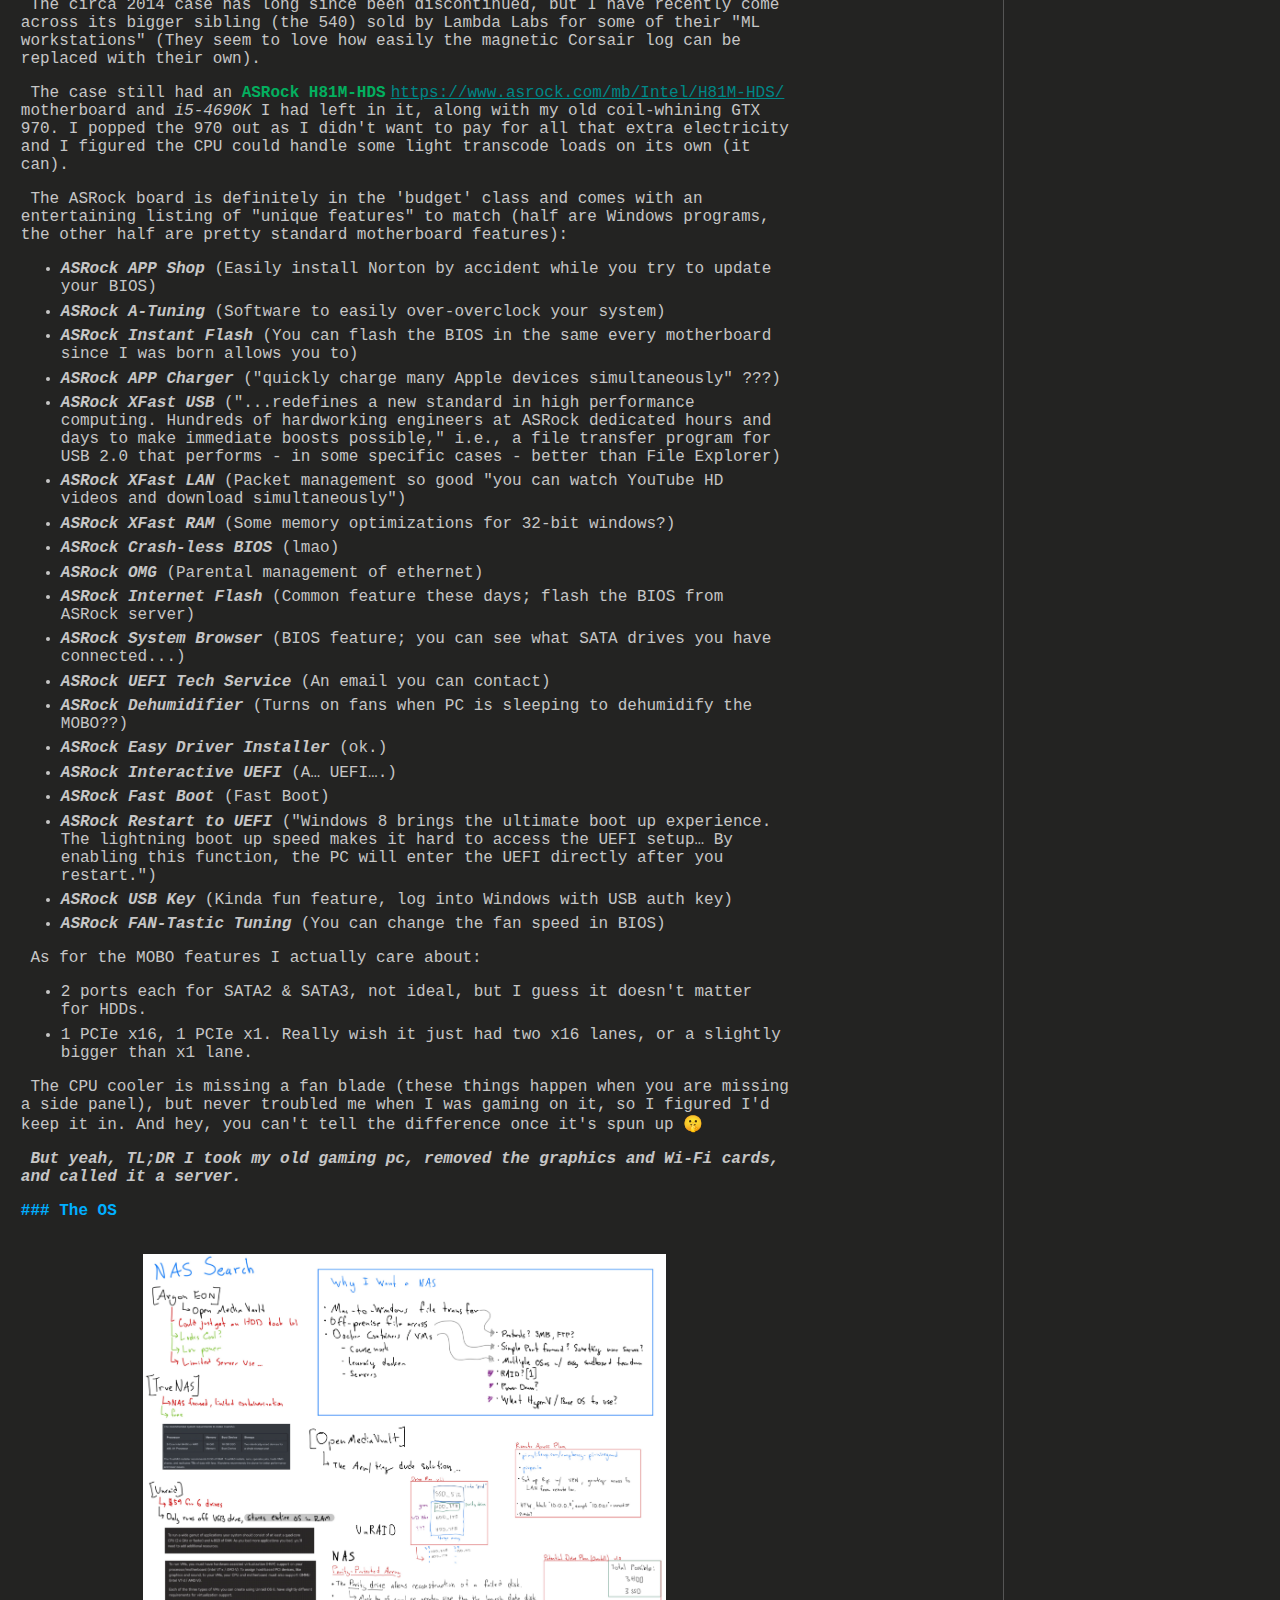
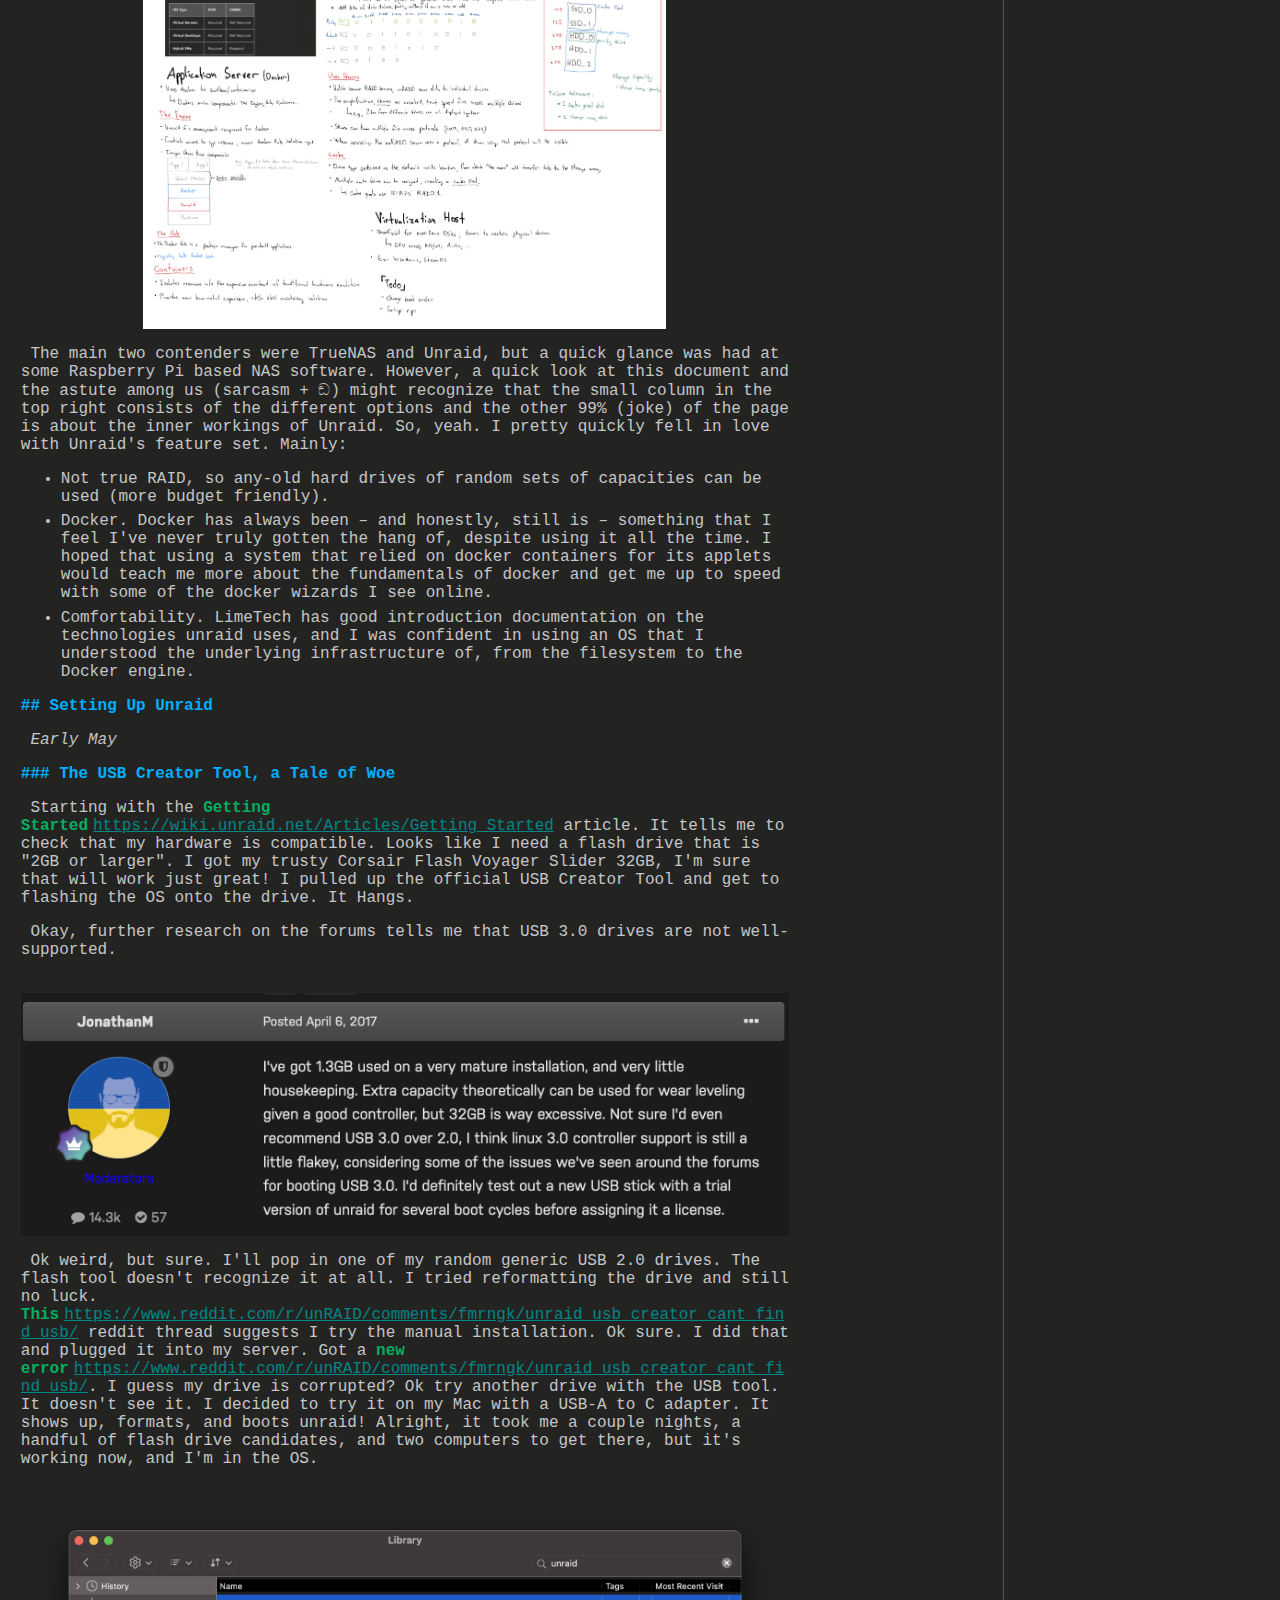
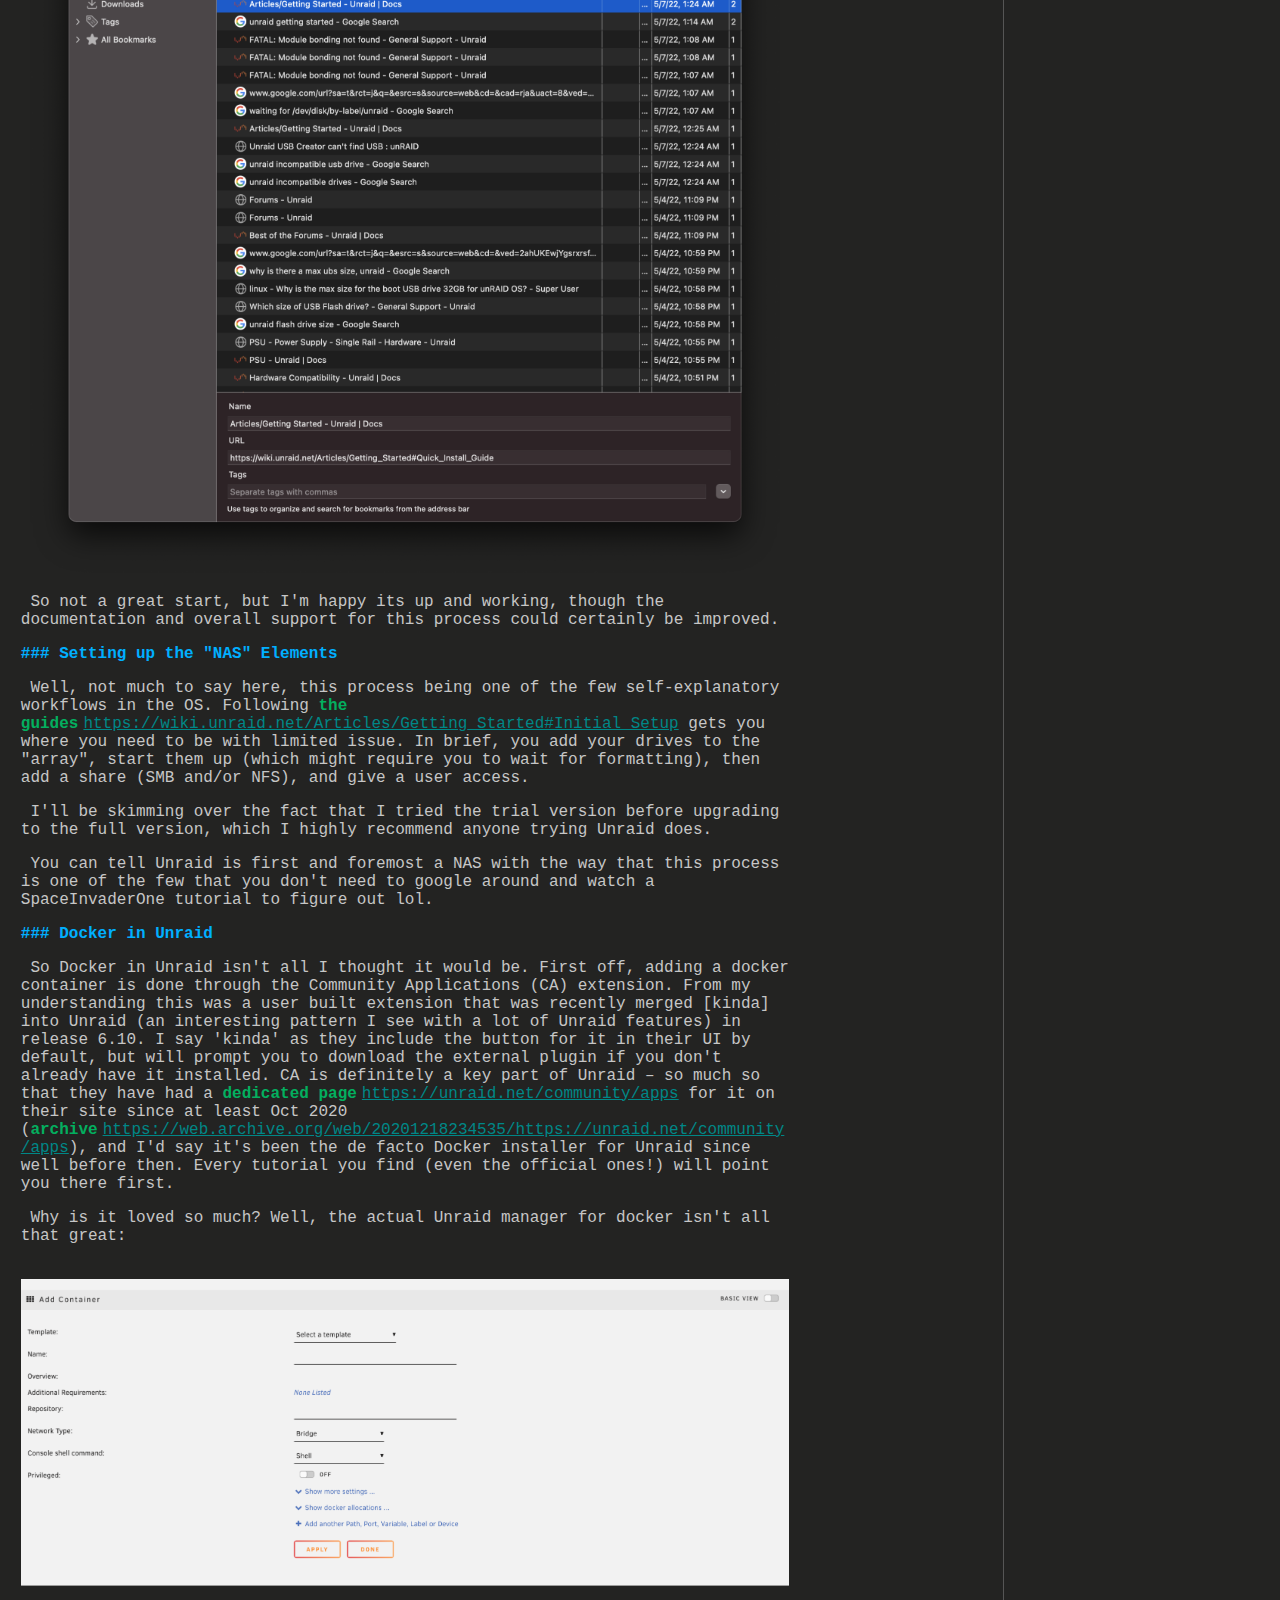
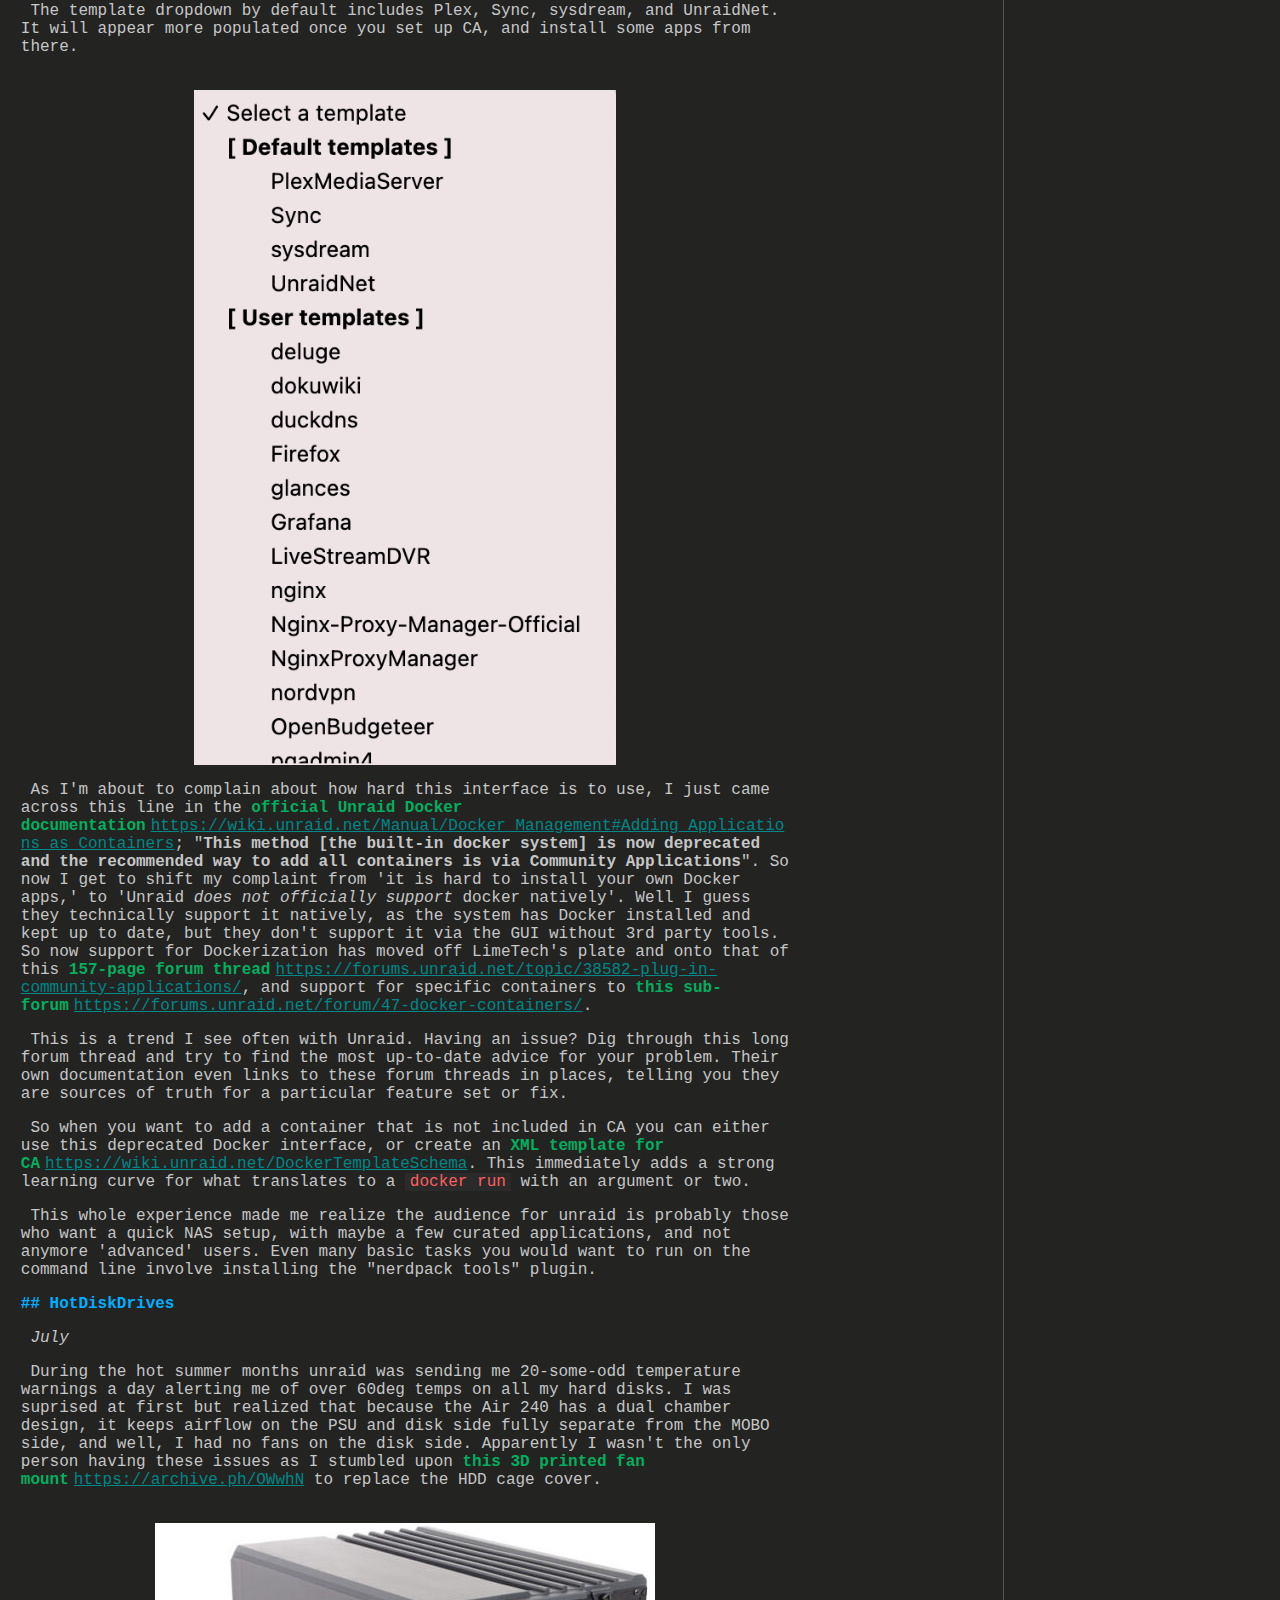
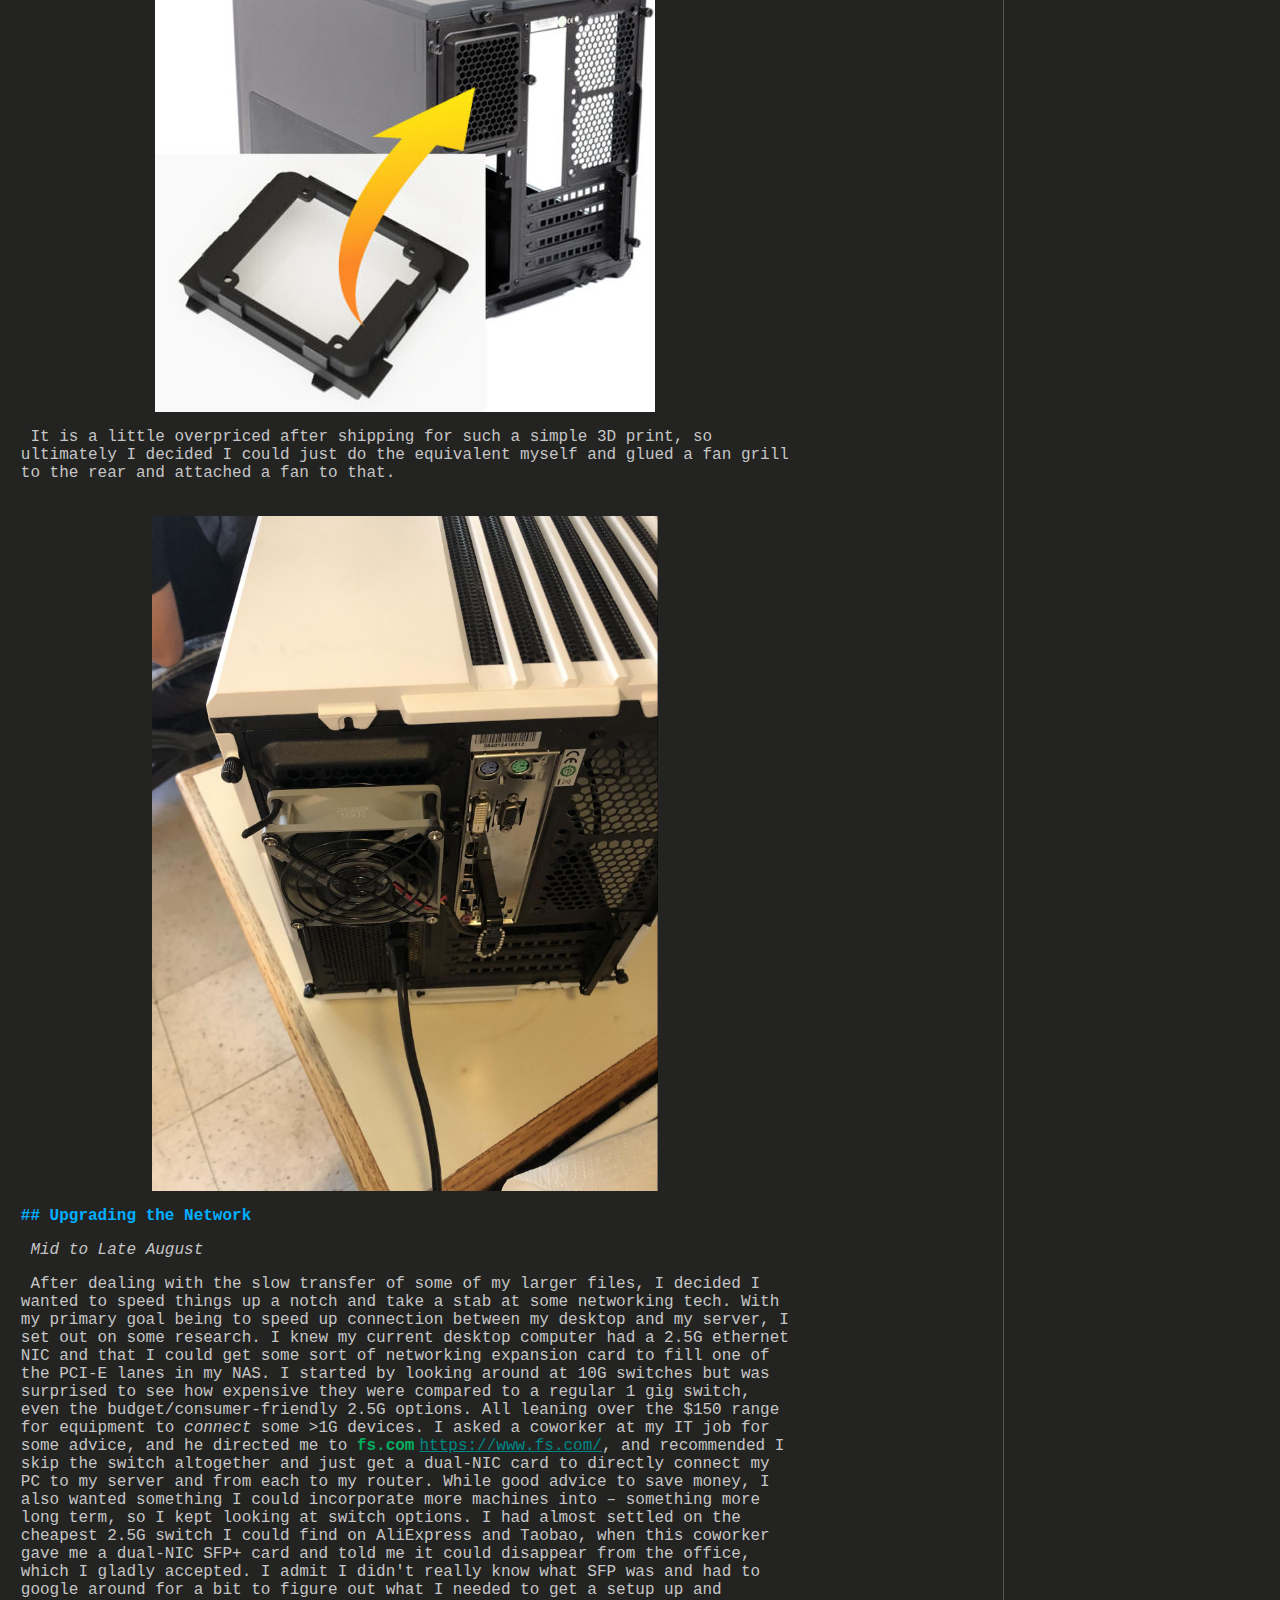
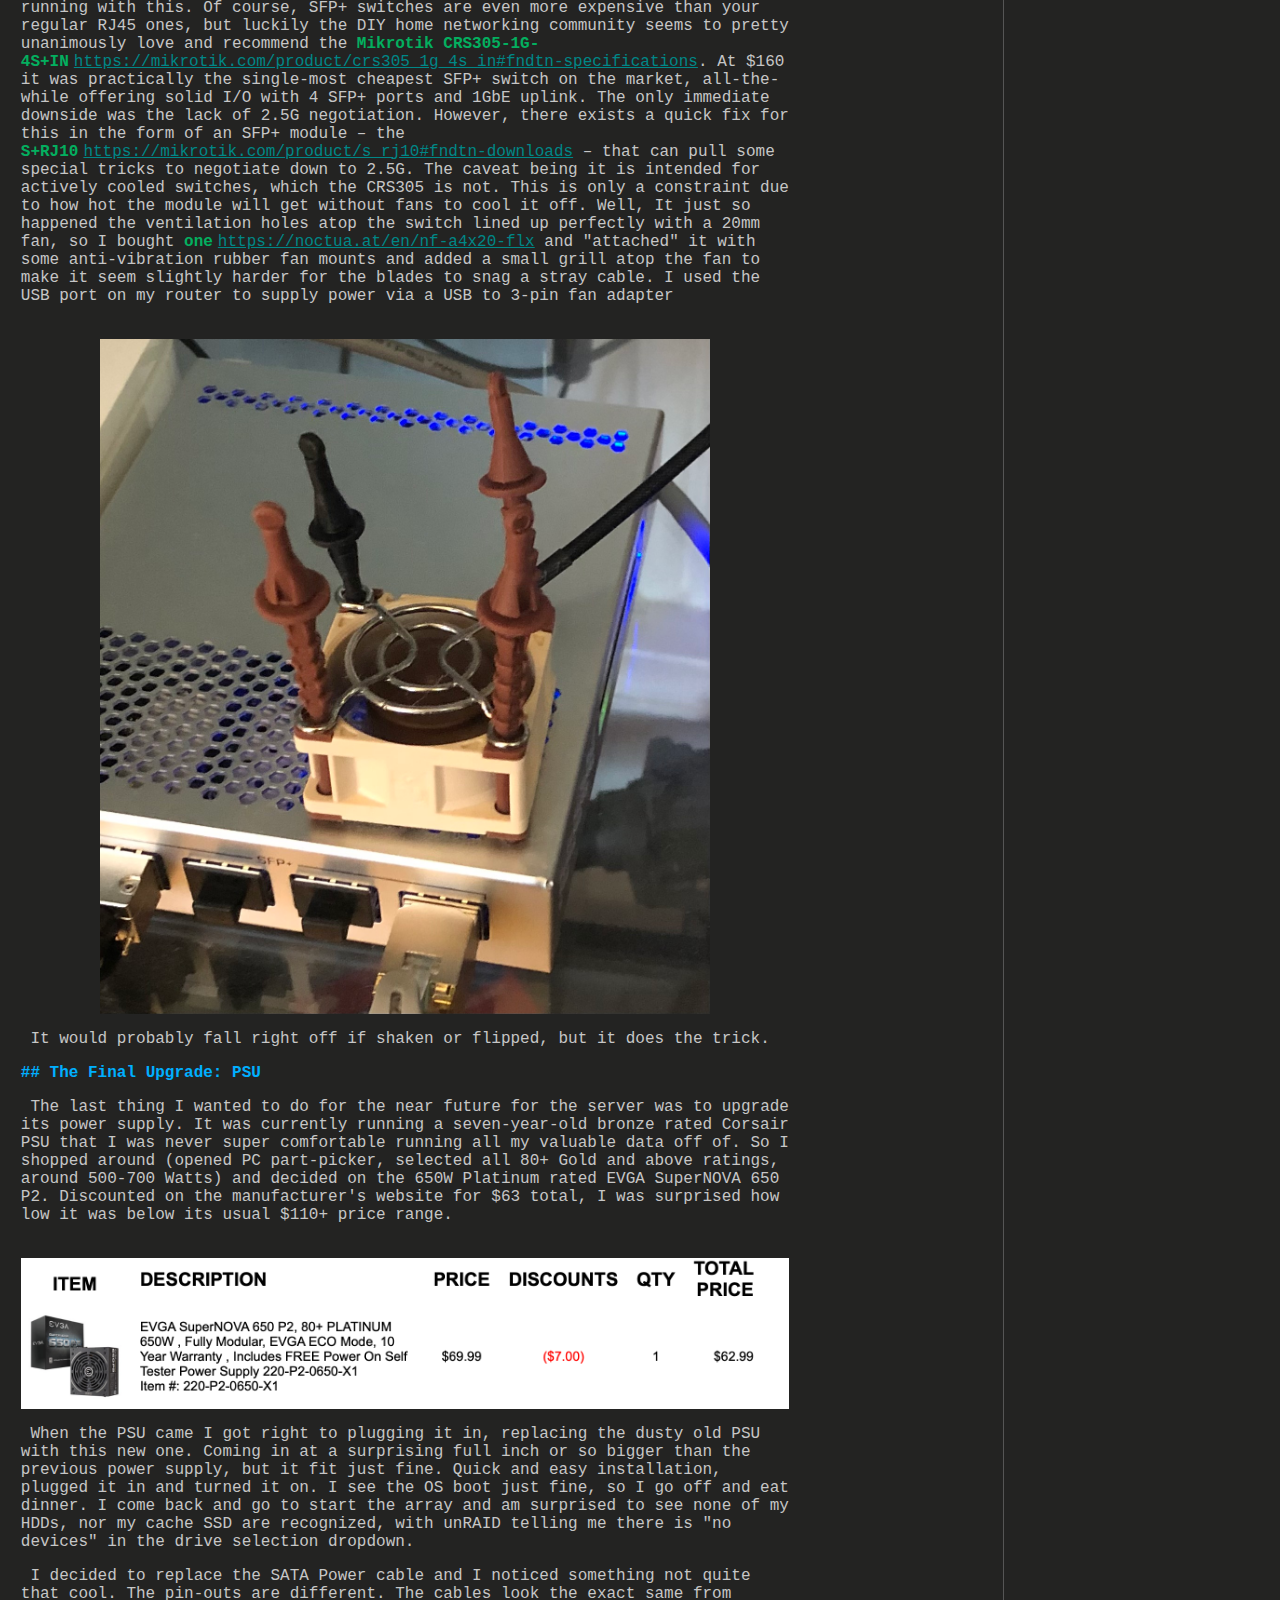
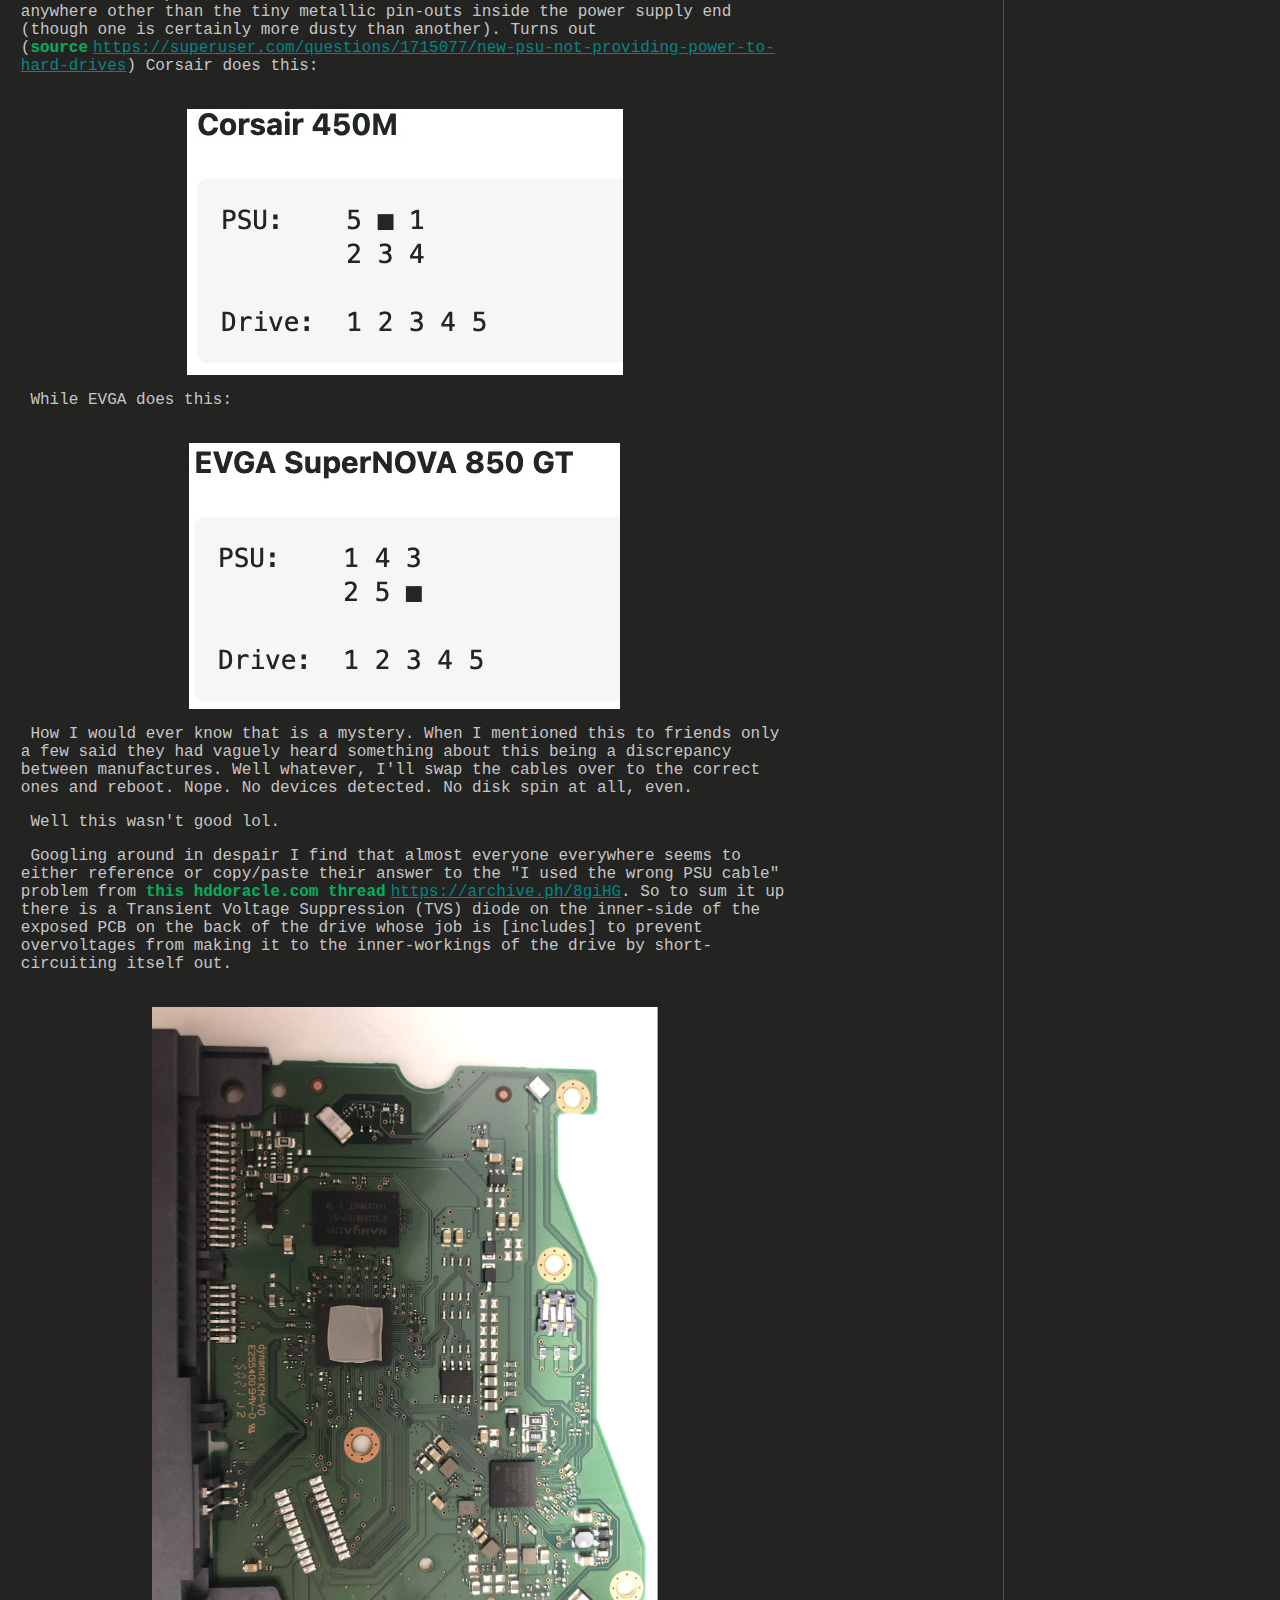
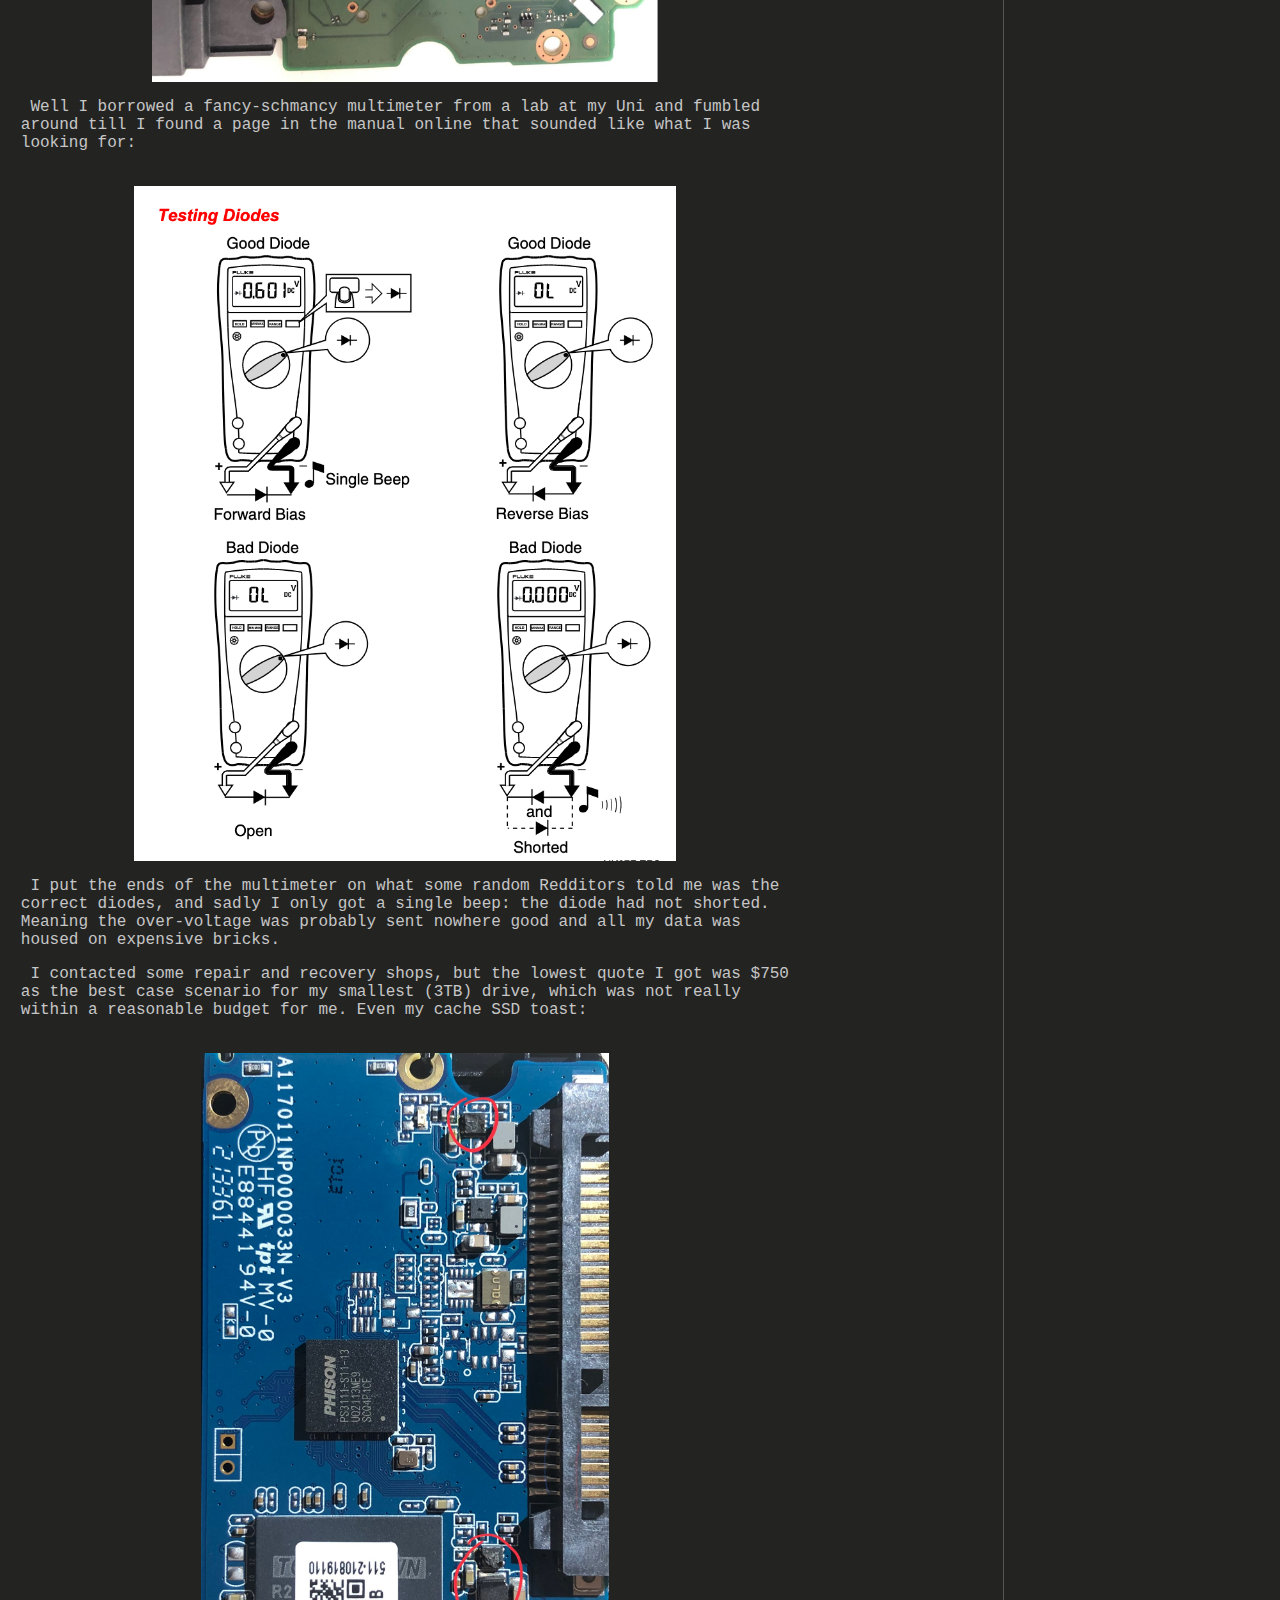
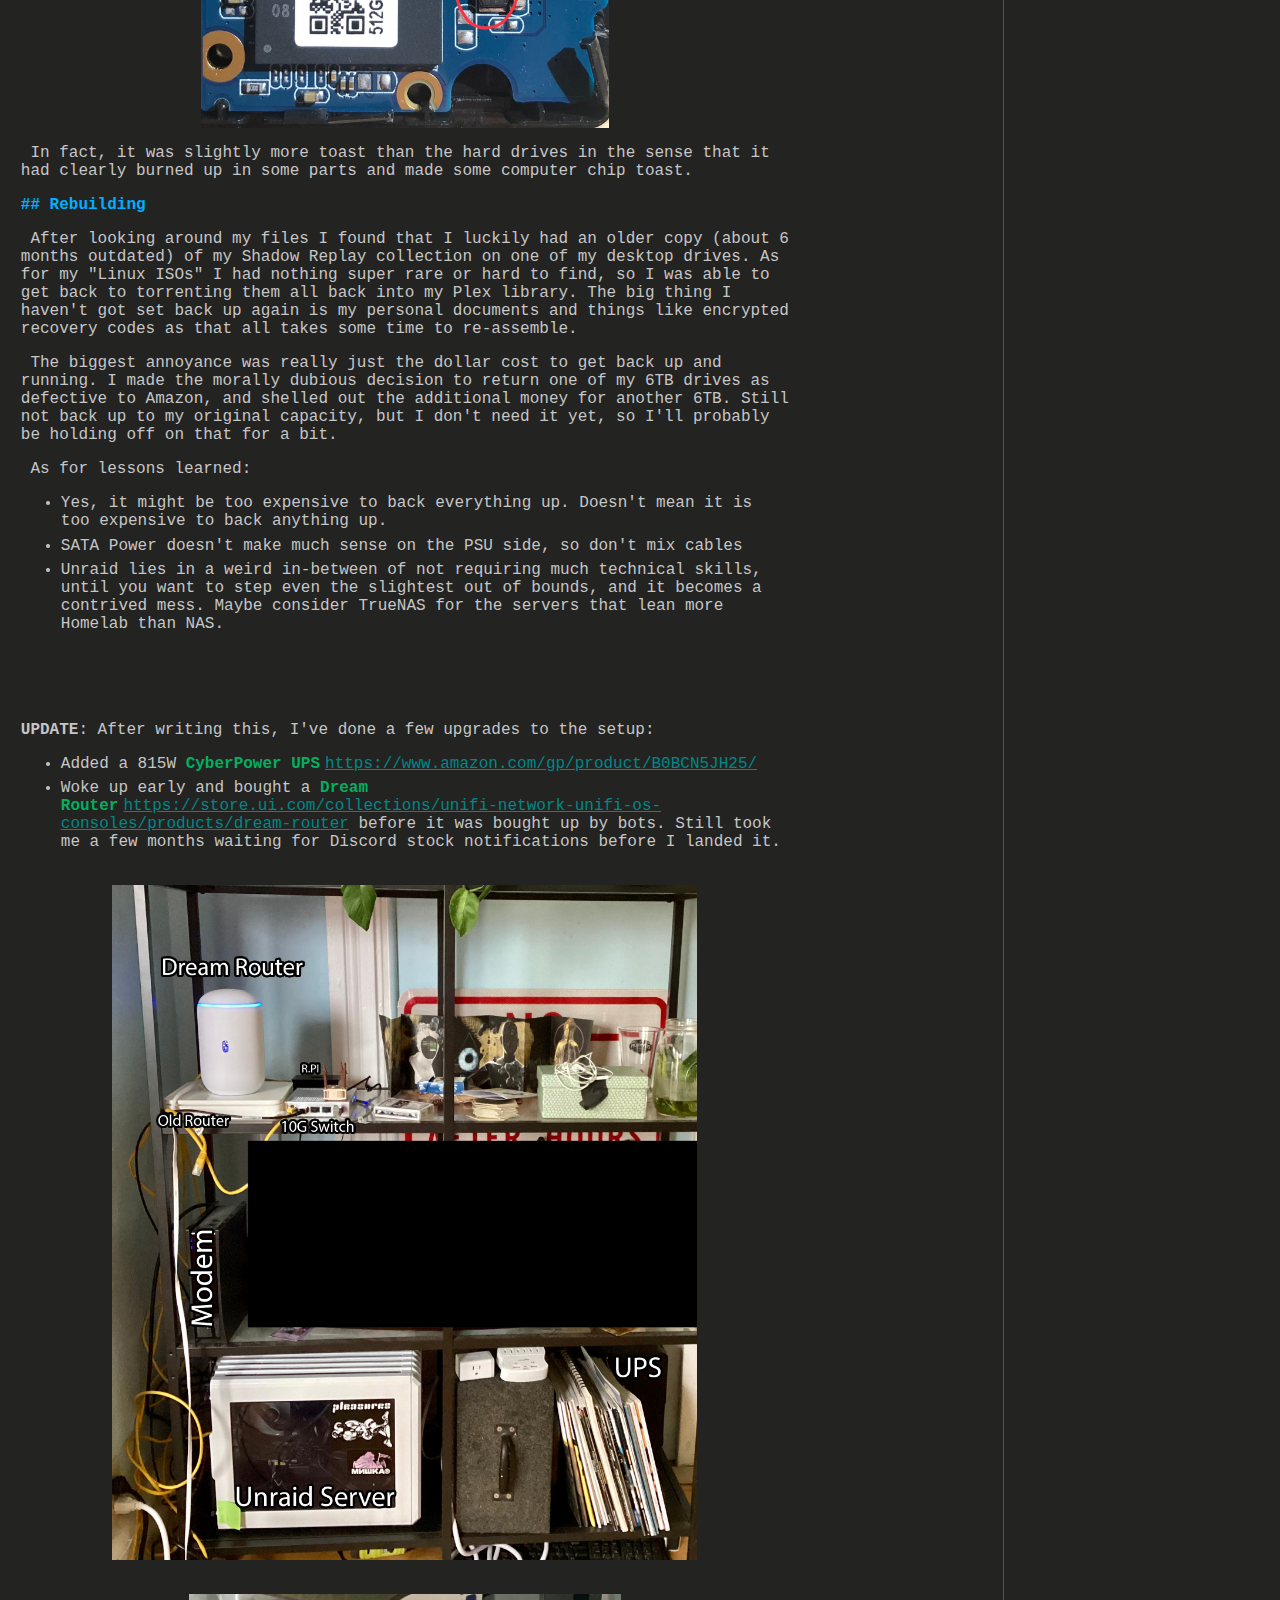
==== commit 0d9b5cb0: "Merge pull request #14 from RVRX/develop" ====
--- a/index.html
+++ b/index.html
@@ -16,6 +16,15 @@
     <link href="/css/glow-style-terminal.css" rel="stylesheet">
     <title>RVRX.</title>
 </head>
+<!-- Google tag (gtag.js) -->
+<script async src="https://www.googletagmanager.com/gtag/js?id=G-FMR0C9R487"></script>
+<script>
+  window.dataLayer = window.dataLayer || [];
+  function gtag(){dataLayer.push(arguments);}
+  gtag('js', new Date());
+
+  gtag('config', 'G-FMR0C9R487');
+</script>
 
 <body class="body">
 <main class="main">
